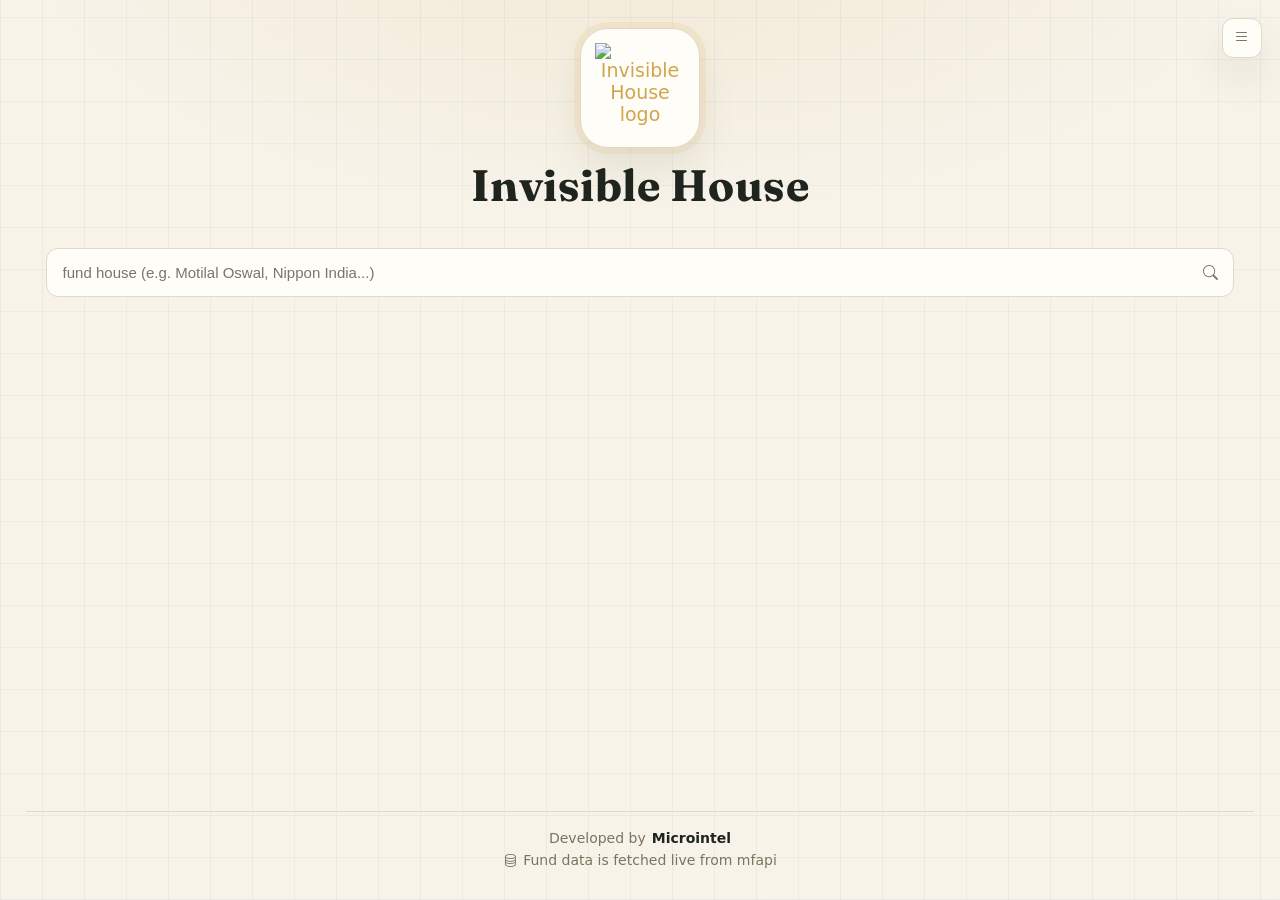
==== index.html @ 7ef6b8ed "search option in compare fund search option in compare fund  and color and theme changes" ====
<!DOCTYPE html>
<html lang="en">
<head>
<meta charset="UTF-8">
<meta name="viewport" content="width=device-width, initial-scale=1.0">
<title>Invisible House</title>
<link rel="icon" type="image/png" href="https://raw.githubusercontent.com/microintel/endgram/main/photo/invisible-home.png">
<link rel="stylesheet" href="https://cdn.jsdelivr.net/npm/bootstrap-icons@1.11.3/font/bootstrap-icons.min.css">
<link rel="preconnect" href="https://fonts.googleapis.com">
<link rel="preconnect" href="https://fonts.gstatic.com" crossorigin>
<link href="https://fonts.googleapis.com/css2?family=Fraunces:opsz,wght@9..144,500;9..144,600&family=JetBrains+Mono:wght@400;600&display=swap" rel="stylesheet">
<style>
  :root{
    --bg:#0c0f14;
    --bg-2:#080a0d;
    --panel:#12161d;
    --panel-2:#181d26;
    --panel-3:#1e2430;
    --border:#242b37;
    --grid-line:rgba(79,209,197,.05);
    --text:#e7eaef;
    --muted:#7d8794;
    --danger:#f0776b;
    --shadow:0 20px 40px rgba(0,0,0,.45);
    --radius-lg:18px;
    --radius-md:12px;
    --serif:"Fraunces", Georgia, serif;
    --mono:"JetBrains Mono", ui-monospace, Menlo, monospace;

    /* --- Palette 1: Default (Gold & Cyan) --- */
    --accent:#d1a54c;
    --accent-ink:#221a08;
    --accent-2:#4fd1c5;
    --accent-soft:rgba(209,165,76,.12);
  }

  html[data-theme="light"]{
    --bg:#f7f3e9;
    --bg-2:#efe9da;
    --panel:#fffdf8;
    --panel-2:#f5f0e4;
    --panel-3:#ece5d4;
    --border:#e2d9c4;
    --grid-line:rgba(15,98,110,.05);
    --text:#20241f;
    --muted:#7a7461;
    --danger:#b8382b;
    --shadow:0 20px 40px rgba(40,30,10,.08);
  }

  /* --- COLOR PALETTE OPTIONS (Works on both Light & Dark themes) --- */
  html[data-palette="emerald"]{
    --accent:#3ecf8e;
    --accent-ink:#062316;
    --accent-2:#38bdf8;
    --accent-soft:rgba(62,207,142,.13);
  }
  html[data-palette="sunset"]{
    --accent:#f97316;
    --accent-ink:#2b1202;
    --accent-2:#fb7185;
    --accent-soft:rgba(249,115,22,.14);
  }
  html[data-palette="violet"]{
    --accent:#a855f7;
    --accent-ink:#1e0735;
    --accent-2:#ec4899;
    --accent-soft:rgba(168,85,247,.14);
  }

  *{box-sizing:border-box;}
  html,body{height:100%;}
  body{
    margin:0;
    display:flex;
    flex-direction:column;
    background:
      repeating-linear-gradient(0deg, var(--grid-line) 0 1px, transparent 1px 42px),
      repeating-linear-gradient(90deg, var(--grid-line) 0 1px, transparent 1px 42px),
      radial-gradient(1000px 460px at 50% -8%, var(--accent-soft), transparent 62%),
      var(--bg);
    color:var(--text);
    font-family:"Segoe UI",system-ui,-apple-system,sans-serif;
    min-height:100vh;
    transition:background .2s ease, color .2s ease;
  }
  header{
    position:relative;
    padding:28px 20px 20px;
    text-align:center;
  }
  .brand-row{
    display:flex;
    flex-direction:column;
    align-items:center;
    justify-content:center;
    gap:14px;
    max-width:960px;
    margin:0 auto;
    text-align:center;
  }
  .menu-wrap{
    position:absolute;
    top:18px;
    right:18px;
  }
  .menu-toggle-btn{
    width:40px;
    height:40px;
    border-radius:11px;
    border:1px solid var(--border);
    background:var(--panel);
    color:var(--muted);
    display:flex;
    align-items:center;
    justify-content:center;
    cursor:pointer;
    font-size:16px;
    box-shadow:var(--shadow);
    transition:background .15s, color .15s, transform .1s, border-color .15s;
  }
  .menu-toggle-btn:hover{background:var(--panel-2); color:var(--text);}
  .menu-toggle-btn:active{transform:scale(0.94);}
  .menu-toggle-btn.open{background:var(--accent); color:var(--accent-ink); border-color:var(--accent);}
  .menu-dropdown{
    position:absolute;
    top:calc(100% + 8px);
    right:0;
    min-width:210px;
    background:var(--panel);
    border:1px solid var(--border);
    border-radius:12px;
    padding:6px;
    box-shadow:var(--shadow);
    display:none;
    flex-direction:column;
    gap:2px;
    z-index:20;
  }
  .menu-dropdown.show{display:flex;}
  .menu-item{
    display:flex;
    align-items:center;
    gap:10px;
    width:100%;
    padding:10px 12px;
    border-radius:8px;
    border:none;
    background:transparent;
    color:var(--text);
    font-size:13.5px;
    text-align:left;
    cursor:pointer;
    transition:background .12s, color .12s;
  }
  .menu-item i{width:16px; text-align:center; color:var(--muted); font-size:14px;}
  .menu-item:hover{background:var(--panel-2);}
  .menu-item.active{background:var(--accent-soft); color:var(--accent);}
  .menu-item.active i{color:var(--accent);}
  .menu-divider{
    height:1px;
    background:var(--border);
    margin:4px 2px;
  }

  /* --- NEW: Palette Picker Swatches inside Dropdown --- */
  .menu-section-title{
    font-size:10.5px;
    font-weight:700;
    text-transform:uppercase;
    letter-spacing:.5px;
    color:var(--muted);
    padding:6px 12px 2px;
  }
  .palette-picker-row{
    display:flex;
    align-items:center;
    justify-content:space-between;
    padding:6px 12px 10px;
    gap:8px;
  }
  .palette-swatch{
    width:28px;
    height:28px;
    border-radius:50%;
    border:2px solid transparent;
    cursor:pointer;
    position:relative;
    transition:transform .15s, border-color .15s;
  }
  .palette-swatch:hover{transform:scale(1.12);}
  .palette-swatch.active{border-color:var(--text); transform:scale(1.15); box-shadow:0 0 0 2px var(--panel), 0 0 0 4px var(--accent);}
  
  /* Individual Gradients for Swatch Buttons */
  .palette-swatch[data-color="default"]{background:linear-gradient(135deg, #d1a54c, #4fd1c5);}
  .palette-swatch[data-color="emerald"]{background:linear-gradient(135deg, #3ecf8e, #38bdf8);}
  .palette-swatch[data-color="sunset"]{background:linear-gradient(135deg, #f97316, #fb7185);}
  .palette-swatch[data-color="violet"]{background:linear-gradient(135deg, #a855f7, #ec4899);}

  .brand-mark{
    width:120px;
    height:120px;
    flex:0 0 auto;
    margin:0;
    border-radius:28px;
    border:1px solid var(--border);
    background:var(--panel);
    display:flex;
    align-items:center;
    justify-content:center;
    color:var(--accent);
    font-size:19px;
    box-shadow:0 0 0 6px var(--accent-soft), var(--shadow);
    overflow:hidden;
    padding:14px;
  }
  .brand-mark img{
    width:100%;
    height:100%;
    object-fit:contain;
  }
  .brand-text{
    display:flex;
    flex-direction:column;
    align-items:center;
    gap:2px;
  }
  h1{
    margin:0;
    font-family:var(--serif);
    font-weight:700;
    font-size:clamp(30px, 7vw, 44px);
    letter-spacing:.5px;
    line-height:1.05;
  }
  h1 .veil{color:var(--muted); font-style:italic; font-weight:500;}
  .wrap{
    flex:1;
    max-width:680px;
    margin:0 auto;
    padding:20px 20px 40px;
    width:100%;
  }
  .tab-panel{display:none;}
  .tab-panel.active{display:block;}

  .search-box{
    position:relative;
  }
  input[type="text"]{
    width:100%;
    padding:15px 42px 15px 16px;
    background:var(--panel);
    border:1px solid var(--border);
    border-radius:12px;
    color:var(--text);
    font-size:15px;
    outline:none;
    transition:border-color .15s, box-shadow .15s;
  }
  input[type="text"]:focus{
    border-color:var(--accent-2);
    box-shadow:0 0 0 3px color-mix(in srgb, var(--accent-2) 20%, transparent);
  }
  .search-icon-btn{
    position:absolute;
    right:8px;
    top:50%;
    transform:translateY(-50%);
    width:32px;
    height:32px;
    border:none;
    background:transparent;
    color:var(--muted);
    font-size:15px;
    border-radius:8px;
    display:flex;
    align-items:center;
    justify-content:center;
    cursor:pointer;
    transition:background .15s, color .15s, transform .1s;
  }
  .search-icon-btn:hover{background:var(--panel-2); color:var(--accent-2);}
  .search-icon-btn:active{transform:translateY(-50%) scale(0.92);}
  .suggestions{
    position:absolute;
    top:calc(100% + 8px);
    left:0;
    right:0;
    background:var(--panel);
    border:1px solid var(--border);
    border-radius:12px;
    max-height:340px;
    overflow-y:auto;
    z-index:10;
    display:none;
    box-shadow:var(--shadow);
  }
  .suggestions.show{display:block;}
  .suggestion-item{
    padding:12px 16px;
    cursor:pointer;
    border-bottom:1px solid var(--border);
    font-size:13.5px;
    line-height:1.4;
    transition:background .1s;
  }
  .suggestion-item:last-child{border-bottom:none;}
  .suggestion-item:hover, .suggestion-item.active{
    background:var(--panel-2);
    color:var(--accent);
  }
  .suggestion-code{
    color:var(--muted);
    font-size:11px;
    margin-top:2px;
  }
  .status{
    margin-top:14px;
    font-size:13px;
    color:var(--muted);
    min-height:18px;
    display:flex;
    align-items:center;
    gap:8px;
  }
  .status.error{color:var(--danger);}
  .status-retry-btn{
    border:1px solid color-mix(in srgb, var(--danger) 45%, transparent);
    background:color-mix(in srgb, var(--danger) 12%, transparent);
    color:var(--danger);
    font-size:11.5px;
    font-weight:700;
    padding:3px 9px;
    border-radius:7px;
    cursor:pointer;
    margin-left:4px;
    transition:background .15s, transform .1s;
  }
  .status-retry-btn:hover{background:color-mix(in srgb, var(--danger) 20%, transparent);}
  .status-retry-btn:active{transform:scale(0.94);}
  .spinner{
    --size:26px;
    width:var(--size);
    height:var(--size);
    border-radius:50%;
    position:relative;
    flex-shrink:0;
    display:none;
    background:conic-gradient(from 0deg, var(--accent) 0deg, var(--accent-2) 150deg, transparent 260deg, transparent 360deg);
    -webkit-mask:radial-gradient(farthest-side, transparent calc(100% - 3.5px), #000 calc(100% - 3.5px));
    mask:radial-gradient(farthest-side, transparent calc(100% - 3.5px), #000 calc(100% - 3.5px));
    animation:spin .9s cubic-bezier(.5,.05,.5,.95) infinite;
    filter:drop-shadow(0 0 6px var(--accent-soft));
  }
  .spinner.show{display:inline-block;}
  .spinner::after{
    content:"";
    position:absolute;
    inset:0;
    border-radius:50%;
    box-shadow:0 0 0 3px color-mix(in srgb, var(--accent) 8%, transparent);
  }
  @keyframes spin{to{transform:rotate(360deg);}}

  .ih-loader{
    display:none;
    flex-direction:column;
    align-items:center;
    justify-content:center;
    text-align:center;
    padding:36px 20px;
    gap:6px;
  }
  .ih-loader.show{display:flex;}
  .loader-house{
    position:relative;
    width:88px;
    height:88px;
    display:flex;
    align-items:center;
    justify-content:center;
    margin-bottom:14px;
  }
  .loader-house > i{
    font-size:46px;
    color:var(--accent);
    animation:houseBob 1.6s ease-in-out infinite;
    filter:drop-shadow(0 6px 14px var(--accent-soft));
  }
  .loader-house > img{
    width:52px;
    height:52px;
    object-fit:contain;
    animation:houseBob 1.6s ease-in-out infinite;
    filter:drop-shadow(0 6px 14px var(--accent-soft));
  }
  .loader-ring{
    position:absolute;
    inset:0;
    border-radius:50%;
    border:2px dashed color-mix(in srgb, var(--accent) 45%, transparent);
    animation:ringSpin 6s linear infinite;
  }
  .loader-coin{
    position:absolute;
    top:-10px;
    color:var(--accent-2);
    font-size:16px;
    opacity:0;
    animation:coinDrop 1.8s ease-in infinite;
  }
  .coin1{left:14px; animation-delay:.1s;}
  .coin2{left:50%; margin-left:-8px; animation-delay:.55s;}
  .coin3{right:14px; animation-delay:1s;}
  @keyframes houseBob{
    0%, 100%{transform:translateY(0) scale(1);}
    50%{transform:translateY(-4px) scale(1.05);}
  }
  @keyframes ringSpin{to{transform:rotate(360deg);}}
  @keyframes coinDrop{
    0%{opacity:0; transform:translateY(-6px) rotate(0deg);}
    15%{opacity:1;}
    55%{opacity:1; transform:translateY(38px) rotate(180deg);}
    75%{opacity:0; transform:translateY(44px) rotate(220deg);}
    100%{opacity:0; transform:translateY(-6px) rotate(0deg);}
  }
  .loader-text{
    font-family:var(--serif);
    font-size:16px;
    font-weight:600;
    color:var(--text);
  }
  .loader-sub{
    font-size:12px;
    color:var(--muted);
    margin-top:2px;
  }
  .dots span{
    animation:dotFade 1.4s infinite;
    opacity:0;
  }
  .dots span:nth-child(2){animation-delay:.2s;}
  .dots span:nth-child(3){animation-delay:.4s;}
  @keyframes dotFade{
    0%, 100%{opacity:0;}
    50%{opacity:1;}
  }
  .ih-loader.small{padding:14px 10px;}
  .ih-loader.small .loader-house{width:56px; height:56px; margin-bottom:8px;}
  .ih-loader.small .loader-house > i{font-size:28px;}
  .ih-loader.small .loader-house > img{width:32px; height:32px;}
  .ih-loader.small .loader-coin{font-size:11px; top:-6px;}
  .ih-loader.small .loader-text{font-size:13px;}
  @media (prefers-reduced-motion: reduce){
    .loader-house > i, .loader-house > img, .loader-ring, .loader-coin, .dots span{animation:none;}
  }

  .card{
    position:relative;
    margin-top:22px;
    background:var(--panel);
    border:1px solid var(--border);
    border-radius:var(--radius-lg);
    padding:24px;
    display:none;
    box-shadow:var(--shadow);
    animation:fadeUp .25s ease;
  }
  @keyframes fadeUp{
    from{opacity:0; transform:translateY(8px);}
    to{opacity:1; transform:translateY(0);}
  }
  .card.show{display:block;}
  .card.loading .card-content{opacity:.25; filter:blur(1px);}
  .card-loading-overlay{
    display:none;
    position:absolute;
    inset:0;
    align-items:center;
    justify-content:center;
    border-radius:var(--radius-lg);
    background:color-mix(in srgb, var(--panel) 70%, transparent);
  }
  .card.loading .card-loading-overlay{display:flex;}
  .card-loading-overlay .ih-loader{display:flex;}
  .card-title{
    font-size:18px;
    font-weight:700;
    margin-bottom:4px;
  }
  .card-header-row{
    display:flex;
    align-items:flex-start;
    gap:14px;
  }
  .fund-avatar{
    flex-shrink:0;
    width:48px;
    height:48px;
    border-radius:13px;
    background:linear-gradient(160deg, var(--accent-soft), transparent);
    border:1px solid var(--border);
    color:var(--accent);
    display:flex;
    align-items:center;
    justify-content:center;
    font-family:var(--serif);
    font-size:19px;
    font-weight:600;
    overflow:hidden;
  }
  .fund-avatar img.fund-avatar-img{
    width:100%;
    height:100%;
    object-fit:contain;
    background:#fff;
    padding:7px;
    display:block;
  }
  .fund-heading{min-width:0; flex:1;}
  .fund-house-line{
    color:var(--muted);
    font-size:12.5px;
    display:flex;
    align-items:center;
    gap:5px;
  }
  .card-code{
    display:inline-block;
    font-size:11px;
    color:var(--accent-ink);
    background:var(--accent);
    padding:3px 8px;
    border-radius:6px;
    font-weight:700;
    letter-spacing:.5px;
    margin-top:8px;
  }
  .grid{
    display:grid;
    grid-template-columns:1fr 1fr;
    gap:12px;
    margin-top:18px;
  }
  .fund-info-col{min-width:0;}
  .stat{
    background:var(--panel-2);
    border:1px solid var(--border);
    border-radius:10px;
    padding:12px 14px;
    transition:background .2s;
  }
  .stat-label{
    font-size:11px;
    color:var(--muted);
    text-transform:uppercase;
    letter-spacing:.5px;
    display:flex;
    align-items:center;
    gap:5px;
  }
  .stat-value{
    font-size:16px;
    margin-top:4px;
    font-weight:700;
  }
  .nav-highlight{color:var(--accent);}
  
  .details-grid{
    display:grid;
    grid-template-columns:1fr;
    gap:24px;
    margin-top:22px;
  }
  .section-label{
    font-size:11px;
    font-weight:700;
    text-transform:uppercase;
    letter-spacing:.5px;
    color:var(--muted);
    display:flex;
    align-items:center;
    gap:6px;
    margin-bottom:6px;
  }
  .chart-col{
    background:var(--panel-2);
    border:1px solid var(--border);
    border-radius:var(--radius-md);
    padding:16px 16px 14px;
  }
  .section-label-row{
    display:flex;
    align-items:center;
    justify-content:space-between;
    gap:8px;
  }
  .section-label-row .section-label{margin-bottom:0;}
  .chart-reset-btn{
    display:flex;
    align-items:center;
    gap:4px;
    font-size:11px;
    font-weight:600;
    color:var(--muted);
    background:var(--panel);
    border:1px solid var(--border);
    border-radius:7px;
    padding:4px 9px;
    cursor:pointer;
    opacity:0;
    transform:translateY(-2px);
    pointer-events:none;
    transition:opacity .15s, transform .15s, background .15s, color .15s;
  }
  .chart-reset-btn.show{opacity:1; transform:translateY(0); pointer-events:auto;}
  .chart-reset-btn:hover{background:var(--panel-3); color:var(--accent);}
  .chart-range-row{
    display:flex;
    flex-wrap:wrap;
    gap:6px;
    margin-top:10px;
  }
  .range-btn, .compare-range-btn{
    flex:1 1 auto;
    min-width:38px;
    padding:6px 8px;
    background:var(--panel);
    border:1px solid var(--border);
    color:var(--muted);
    font-size:11.5px;
    font-weight:700;
    letter-spacing:.3px;
    border-radius:7px;
    cursor:pointer;
    text-align:center;
    transition:background .15s, color .15s, border-color .15s, transform .1s;
  }
  .range-btn:hover, .compare-range-btn:hover{background:var(--panel-3); color:var(--text);}
  .range-btn:active, .compare-range-btn:active{transform:scale(0.95);}
  .range-btn.active, .compare-range-btn.active{background:var(--accent); color:var(--accent-ink); border-color:var(--accent);}
  
  .chart-canvas-wrap{
    position:relative;
    width:100%;
    height:360px;
    min-height:360px;
    margin-top:8px;
    touch-action:none;
    cursor:grab;
  }
  .chart-canvas-wrap:active{cursor:grabbing;}
  canvas{
    width:100%;
    height:100%;
    display:block;
  }
  .chart-label{
    font-size:11px;
    color:var(--muted);
    margin-top:10px;
    text-align:center;
  }
  .chart-hint{
    font-size:10.5px;
    color:var(--muted);
    opacity:.75;
    margin-top:4px;
    text-align:center;
    display:flex;
    align-items:center;
    justify-content:center;
    gap:5px;
  }
  @media (max-width:480px){
    .chart-hint{display:none;}
  }
  .chart-compare{
    display:none;
    margin-top:10px;
    padding:12px 14px;
    background:var(--panel-2);
    border:1px solid var(--border);
    border-radius:var(--radius-md);
    font-size:12.5px;
  }
  .chart-compare.show{display:block;}
  .chart-compare-hint{
    color:var(--muted);
    font-size:11.5px;
  }
  .chart-compare-row{
    display:flex;
    align-items:center;
    justify-content:space-between;
    gap:10px;
    flex-wrap:wrap;
  }
  .chart-compare-dates{
    display:flex;
    align-items:center;
    gap:8px;
    color:var(--muted);
    font-family:var(--mono);
    font-size:11.5px;
  }
  .chart-compare-dates .dot{
    width:8px;
    height:8px;
    border-radius:50%;
    display:inline-block;
  }
  .chart-compare-dates .dot.a{background:var(--accent-2);}
  .chart-compare-dates .dot.b{background:var(--accent);}
  .chart-compare-figures{
    display:flex;
    align-items:baseline;
    gap:10px;
  }
  .chart-compare-figures .pct{
    font-family:var(--mono);
    font-weight:700;
    font-size:16px;
  }
  .chart-compare-figures .pct.up{color:#3ec98f;}
  .chart-compare-figures .pct.down{color:var(--danger);}
  .chart-compare-figures .abs{
    font-family:var(--mono);
    color:var(--muted);
    font-size:11.5px;
  }
  .chart-compare-clear{
    border:1px solid var(--border);
    background:transparent;
    color:var(--muted);
    font-size:11px;
    font-weight:700;
    padding:4px 9px;
    border-radius:7px;
    cursor:pointer;
  }
  .chart-compare-clear:hover{background:var(--panel-3); color:var(--text);}
  ::-webkit-scrollbar{width:8px;height:8px;}
  ::-webkit-scrollbar-thumb{background:var(--border);border-radius:4px;}
  table.history-table td{font-family:var(--mono);}
  table.history-table td:first-child{font-family:"Segoe UI",system-ui,sans-serif;}
  .no-date-match{
    text-align:center;
    color:var(--muted);
    padding:20px 10px !important;
    font-family:"Segoe UI",system-ui,sans-serif !important;
  }
  .history-header{
    display:flex;
    justify-content:space-between;
    align-items:center;
    margin-top:0;
    margin-bottom:8px;
    gap:10px;
    flex-wrap:wrap;
  }
  .history-title{
    font-size:13px;
    font-weight:700;
    text-transform:uppercase;
    letter-spacing:.5px;
    color:var(--muted);
  }
  .history-count{
    font-size:11.5px;
    color:var(--muted);
  }
  .btn{
    display:inline-flex;
    align-items:center;
    gap:6px;
    padding:8px 14px;
    background:var(--panel-3);
    border:1px solid var(--border);
    color:var(--text);
    border-radius:8px;
    font-size:12.5px;
    font-weight:600;
    cursor:pointer;
    transition:background .15s, transform .1s, color .15s;
  }
  .btn:hover{background:var(--accent); color:var(--accent-ink); border-color:var(--accent);}
  .btn:active{transform:scale(0.96);}
  .btn.danger:hover{background:var(--danger); color:#fff; border-color:var(--danger);}
  .history-table-wrap{
    max-height:320px;
    overflow-y:auto;
    border:1px solid var(--border);
    border-radius:10px;
  }
  table.history-table{
    width:100%;
    border-collapse:collapse;
    font-size:13px;
  }
  table.history-table thead th{
    position:sticky;
    top:0;
    background:var(--panel-2);
    color:var(--muted);
    text-align:left;
    padding:9px 14px;
    font-size:11px;
    text-transform:uppercase;
    letter-spacing:.5px;
    border-bottom:1px solid var(--border);
  }
  table.history-table td{
    padding:11px 14px;
    border-bottom:1px solid var(--border);
    color:var(--text);
  }
  table.history-table td:last-child{
    text-align:right;
    font-variant-numeric:tabular-nums;
  }
  table.history-table tbody tr:last-child td{border-bottom:none;}
  table.history-table tbody tr:nth-child(even) td{background:color-mix(in srgb, var(--panel-2) 55%, transparent);}
  table.history-table tbody tr:hover td{background:var(--panel-2);}
  .hist-date{
    display:flex;
    align-items:center;
    gap:9px;
  }
  .hist-day{
    font-family:var(--mono);
    font-size:10px;
    font-weight:700;
    text-transform:uppercase;
    letter-spacing:.4px;
    color:var(--accent-2);
    background:color-mix(in srgb, var(--accent-2) 14%, transparent);
    padding:3px 6px;
    border-radius:5px;
    flex-shrink:0;
    min-width:32px;
    text-align:center;
  }
  .hist-nav-wrap{
    display:flex;
    align-items:center;
    justify-content:flex-end;
    gap:8px;
  }
  .hist-nav{
    font-weight:700;
  }
  .nav-change{
    display:inline-flex;
    align-items:center;
    gap:2px;
    font-size:10.5px;
    font-weight:700;
    padding:2px 6px;
    border-radius:5px;
    font-family:var(--mono);
    white-space:nowrap;
  }
  .nav-change.up{color:#3ecf8e; background:rgba(62,207,142,.13);}
  .nav-change.down{color:var(--danger); background:color-mix(in srgb, var(--danger) 15%, transparent);}
  .nav-change.flat{color:var(--muted); background:var(--panel-3);}

  /* Recent tab */
  .recent-header{
    display:flex;
    justify-content:space-between;
    align-items:center;
    margin-bottom:12px;
    gap:10px;
  }
  .recent-header h2{
    font-size:13px;
    font-weight:700;
    text-transform:uppercase;
    letter-spacing:.5px;
    color:var(--muted);
    margin:0;
  }
  .recent-list{
    display:flex;
    flex-direction:column;
    gap:10px;
  }
  .recent-item{
    display:flex;
    align-items:center;
    gap:12px;
    background:var(--panel);
    border:1px solid var(--border);
    border-radius:var(--radius-md);
    padding:13px 15px;
    cursor:pointer;
    transition:background .15s, border-color .15s, transform .1s;
  }
  .recent-item:hover{background:var(--panel-2); border-color:var(--accent-2); transform:translateY(-1px);}
  .recent-icon{
    width:36px;
    height:36px;
    border-radius:9px;
    background:var(--accent-soft);
    color:var(--accent);
    display:flex;
    align-items:center;
    justify-content:center;
    font-size:15px;
    flex-shrink:0;
    overflow:hidden;
  }
  .recent-icon.has-logo{background:#fff; border:1px solid var(--border);}
  .recent-icon img{
    width:100%;
    height:100%;
    object-fit:contain;
    padding:5px;
    display:block;
  }
  .recent-info{flex:1; min-width:0;}
  .recent-name{
    font-size:13.5px;
    font-weight:600;
    white-space:nowrap;
    overflow:hidden;
    text-overflow:ellipsis;
  }
  .recent-meta{
    font-size:11.5px;
    color:var(--muted);
    margin-top:2px;
    display:flex;
    gap:8px;
    flex-wrap:wrap;
  }
  .recent-arrow{color:var(--muted); font-size:14px;}
  .empty-state{
    text-align:center;
    padding:50px 20px;
    color:var(--muted);
  }
  .empty-state i{
    font-size:34px;
    color:var(--border);
    margin-bottom:12px;
    display:block;
  }
  .empty-state p{font-size:13.5px; margin:0;}

  /* Compare feature */
  .compare-action-row{
    display:flex;
    align-items:center;
    gap:10px;
    margin-top:12px;
    flex-wrap:wrap;
  }
  .btn.compare-btn.added{background:var(--accent-soft); color:var(--accent); border-color:var(--accent);}
  .btn.compare-btn.full{opacity:.55; cursor:not-allowed;}
  .compare-count-badge{
    display:inline-flex;
    align-items:center;
    justify-content:center;
    min-width:16px;
    height:16px;
    padding:0 4px;
    border-radius:8px;
    background:var(--accent);
    color:var(--accent-ink);
    font-size:10px;
    font-weight:700;
    margin-left:auto;
  }
  .compare-header{
    display:flex;
    justify-content:space-between;
    align-items:center;
    margin-bottom:12px;
    gap:10px;
  }
  .compare-header h2{
    font-size:13px;
    font-weight:700;
    text-transform:uppercase;
    letter-spacing:.5px;
    color:var(--muted);
    margin:0;
  }
  .compare-legend{
    display:flex;
    flex-wrap:wrap;
    gap:10px;
  }
  .compare-mode-toggle{
    display:flex;
    gap:8px;
    margin-top:14px;
    flex-wrap:wrap;
  }
  .compare-mode-btn{
    flex:1 1 auto;
    display:inline-flex;
    align-items:center;
    justify-content:center;
    gap:6px;
    padding:9px 12px;
    background:var(--panel);
    border:1px solid var(--border);
    color:var(--muted);
    font-size:12.5px;
    font-weight:700;
    border-radius:9px;
    cursor:pointer;
    text-align:center;
    transition:background .15s, color .15s, border-color .15s, transform .1s;
  }
  .compare-mode-btn:hover{background:var(--panel-3); color:var(--text);}
  .compare-mode-btn:active{transform:scale(0.97);}
  .compare-mode-btn.active{background:var(--accent); color:var(--accent-ink); border-color:var(--accent);}
  .compare-legend-item{
    display:flex;
    align-items:center;
    gap:8px;
    background:var(--panel-2);
    border:1px solid var(--border);
    border-radius:10px;
    padding:8px 10px;
    font-size:12.5px;
    max-width:100%;
  }
  .compare-legend-dot{
    width:10px;
    height:10px;
    border-radius:50%;
    flex-shrink:0;
  }
  .compare-legend-name{
    white-space:nowrap;
    overflow:hidden;
    text-overflow:ellipsis;
    max-width:220px;
  }
  .compare-legend-remove{
    background:none;
    border:none;
    color:var(--muted);
    cursor:pointer;
    padding:0;
    font-size:13px;
    line-height:1;
    flex-shrink:0;
  }
  .compare-legend-remove:hover{color:var(--danger);}
  .compare-card{margin-top:14px;}
  .compare-point-row{
    display:flex;
    align-items:center;
    justify-content:space-between;
    gap:10px;
    padding:8px 0;
    border-bottom:1px solid var(--border);
    font-size:12.5px;
  }
  .compare-point-row:last-child{border-bottom:none;}
  .compare-point-fund{
    display:flex;
    align-items:center;
    gap:8px;
    min-width:0;
    flex:1;
  }
  .compare-point-fund span{white-space:nowrap; overflow:hidden; text-overflow:ellipsis;}

  footer{
    max-width:680px;
    margin:0 auto;
    padding:18px 20px 32px;
    text-align:center;
    border-top:1px solid var(--border);
    width:100%;
  }
  .footer-line{
    font-size:14px;
    color:var(--muted);
    display:flex;
    align-items:center;
    justify-content:center;
    gap:6px;
    flex-wrap:wrap;
  }
  .footer-line + .footer-line{margin-top:6px;}
  .footer-line b{color:var(--text); font-weight:700;}
  .footer-line a{color:var(--accent-2); text-decoration:none;}
  .footer-line a:hover{text-decoration:underline;}

  /* --- RESPONSIVE MEDIA QUERIES --- */
  @media (max-width:600px){
    .wrap{padding:14px 14px 30px;}
    header{padding:24px 14px 14px;}
    .brand-mark{width:88px;height:88px;border-radius:20px;}
    h1{font-size:24px;}
    .grid{grid-template-columns:1fr 1fr; gap:8px;}
    .stat{padding:10px 12px;}
    .stat-value{font-size:14px;}
    .card{padding:16px; border-radius:14px;}
    .chart-canvas-wrap{height:280px; min-height:280px;}
    .history-table-wrap{max-height:280px; overflow-x:auto;}
  }

  @media (min-width:601px) and (max-width:1199px){
    .wrap{max-width:96vw; padding:24px 28px 40px;}
    footer{max-width:96vw;}
    .card{padding:28px;}
    .details-grid{
      display:grid;
      grid-template-columns:1fr 1fr;
      grid-template-rows:auto auto;
      gap:24px;
      align-items:stretch;
    }
    .fund-info-col{
      grid-column: 1 / 2;
      display:flex;
      flex-direction:column;
      background:var(--panel-2);
      border:1px solid var(--border);
      border-radius:var(--radius-md);
      padding:18px;
    }
    .fund-info-col .grid{grid-template-columns:1fr 1fr; margin-top:18px; flex:1;}
    .chart-col{grid-column: 2 / 3; display:flex; flex-direction:column;}
    .chart-canvas-wrap{flex:1; min-height:340px;}
    .history-col{grid-column: 1 / -1; display:flex; flex-direction:column;}
    .history-table-wrap{max-height:360px;}
  }

  @media (min-width:1200px){
    .wrap{max-width:min(1680px, 96vw);}
    footer{max-width:min(1680px, 96vw);}
    .card{padding:32px;}
    .details-grid{
      display:grid;
      grid-template-columns:420px 1fr;
      grid-template-rows:auto auto;
      align-items:stretch;
      gap:24px;
    }
    .fund-info-col{
      grid-column: 1 / 2;
      display:flex;
      flex-direction:column;
      background:var(--panel-2);
      border:1px solid var(--border);
      border-radius:var(--radius-md);
      padding:20px;
    }
    .fund-info-col .grid{grid-template-columns:1fr 1fr; margin-top:18px; flex:1;}
    .history-col{grid-column: 2 / -1; display:flex; flex-direction:column;}
    .history-table-wrap{flex:1; max-height:420px;}
    .chart-col{grid-column: 1 / -1; display:flex; flex-direction:column; min-height:500px;}
    .chart-canvas-wrap{flex:1; height:auto; min-height:420px;}
    #compareCard {width: 100%; min-height: calc(100vh - 140px); display: flex; flex-direction: column;}
    #compareCard .chart-canvas-wrap {flex: 1; height: auto; min-height: 480px;}
  }
</style>
</head>
<body>

<header>
  <div class="menu-wrap" id="menuWrap">
    <button class="menu-toggle-btn" id="menuToggleBtn" title="Menu" aria-label="Menu" aria-haspopup="true" aria-expanded="false">
      <i class="bi bi-list"></i>
    </button>
    <div class="menu-dropdown" id="menuDropdown">
      <button class="menu-item active" id="searchTabBtn"><i class="bi bi-search"></i> Search</button>
      <button class="menu-item" id="recentTabBtn"><i class="bi bi-clock-history"></i> Recent Searches</button>
      <button class="menu-item" id="compareTabBtn"><i class="bi bi-bar-chart-line"></i> Compare <span class="compare-count-badge" id="compareCountBadge" style="display:none;">0</span></button>
      <div class="menu-divider"></div>
      
      <!-- --- NEW: Color Combination & Gradient Theme Picker --- -->
      <div class="menu-section-title">Color Combination</div>
      <div class="palette-picker-row">
        <button type="button" class="palette-swatch active" data-color="default" title="Gold & Cyan"></button>
        <button type="button" class="palette-swatch" data-color="emerald" title="Emerald & Mint"></button>
        <button type="button" class="palette-swatch" data-color="sunset" title="Sunset & Rose"></button>
        <button type="button" class="palette-swatch" data-color="violet" title="Violet & Pink"></button>
      </div>
      <div class="menu-divider"></div>

      <button class="menu-item" id="themeToggle"><i class="bi bi-moon-stars-fill"></i> Dark Mode</button>
    </div>
  </div>
  <div class="brand-row">
    <div class="brand-mark"><img src="https://raw.githubusercontent.com/microintel/endgram/main/photo/invisible-home.png" alt="Invisible House logo"></div>
    <div class="brand-text">
      <h1>Invisible House</h1>
    </div>
  </div>
</header>

<div class="wrap">
  <div class="tab-panel active" id="searchPanel">
    <div class="search-box">
      <input type="text" id="searchInput" placeholder="fund house (e.g. Motilal Oswal, Nippon India...)" autocomplete="off">
      <button type="button" class="search-icon-btn" id="manualSearchBtn" title="Search" aria-label="Search"><i class="bi bi-search"></i></button>
      <div class="suggestions" id="suggestions"></div>
    </div>
    <div class="status" id="status"><div class="spinner" id="statusSpinner"></div><span id="statusText"></span></div>

    <div class="ih-loader large" id="firstLoadLoader">
      <div class="loader-house">
        <img src="https://raw.githubusercontent.com/microintel/endgram/main/photo/invisible-home.png" alt="">
        <div class="loader-coin coin1"><i class="bi bi-coin"></i></div>
        <div class="loader-coin coin2"><i class="bi bi-coin"></i></div>
        <div class="loader-coin coin3"><i class="bi bi-coin"></i></div>
        <div class="loader-ring"></div>
      </div>
      <div class="loader-text">Opening the ledger<span class="dots"><span>.</span><span>.</span><span>.</span></span></div>
      <div class="loader-sub">Fetching Houses...</div>
    </div>

    <div class="card" id="card">
      <div class="card-loading-overlay">
        <div class="ih-loader small">
          <div class="loader-house">
            <img src="https://raw.githubusercontent.com/microintel/endgram/main/photo/invisible-home.png" alt="">
            <div class="loader-coin coin1"><i class="bi bi-coin"></i></div>
            <div class="loader-coin coin2"><i class="bi bi-coin"></i></div>
            <div class="loader-coin coin3"><i class="bi bi-coin"></i></div>
            <div class="loader-ring"></div>
          </div>
          <div class="loader-text">Fetching NAV history<span class="dots"><span>.</span><span>.</span><span>.</span></span></div>
        </div>
      </div>
      <div class="card-content">
        <div class="details-grid">
          <div class="fund-info-col">
            <div class="card-header-row">
              <div class="fund-avatar" id="fundAvatar">₹</div>
              <div class="fund-heading">
                <div class="card-title" id="fundName">—</div>
                <div class="fund-house-line" id="fundHouse"></div>
                <span class="card-code" id="schemeCodeBadge"></span>
              </div>
            </div>

            <div class="compare-action-row">
              <button type="button" class="btn compare-btn" id="addToCompareBtn"><i class="bi bi-bar-chart-line"></i> Add to Compare</button>
            </div>

            <div class="grid">
              <div class="stat">
                <div class="stat-label"><i class="bi bi-graph-up-arrow"></i> Latest NAV</div>
                <div class="stat-value nav-highlight" id="latestNav">—</div>
              </div>
              <div class="stat">
                <div class="stat-label"><i class="bi bi-calendar3"></i> As on</div>
                <div class="stat-value" id="navDate">—</div>
              </div>
              <div class="stat">
                <div class="stat-label"><i class="bi bi-tags"></i> Scheme Type</div>
                <div class="stat-value" id="schemeType">—</div>
              </div>
              <div class="stat">
                <div class="stat-label"><i class="bi bi-bookmark"></i> Category</div>
                <div class="stat-value" id="schemeCategory">—</div>
              </div>
            </div>
          </div>

          <div class="history-col">
            <div class="history-header">
              <div>
                <div class="history-title">Full NAV History</div>
              </div>
              <button class="btn" id="downloadBtn"><i class="bi bi-download"></i> Download</button>
            </div>
            <div class="history-table-wrap">
              <table class="history-table">
                <thead>
                  <tr><th>Date</th><th style="text-align:right;">NAV</th></tr>
                </thead>
                <tbody id="historyBody"></tbody>
              </table>
            </div>
            <button type="button" class="btn history-load-more" id="loadMoreHistoryBtn" style="display:none; width:100%; justify-content:center; margin-top:10px;">
              <i class="bi bi-chevron-down"></i> Load 50 more
            </button>
          </div>

          <div class="chart-col">
            <div class="section-label-row">
              <div class="section-label"><i class="bi bi-graph-up"></i> NAV Trend</div>
              <button type="button" class="chart-reset-btn" id="chartResetZoom" title="Reset zoom">
                <i class="bi bi-arrow-counterclockwise"></i> Reset
              </button>
            </div>
            <div class="chart-range-row" id="chartRangeRow">
              <button type="button" class="range-btn" data-range="1w">1W</button>
              <button type="button" class="range-btn" data-range="1m">1M</button>
              <button type="button" class="range-btn" data-range="6m">6M</button>
              <button type="button" class="range-btn" data-range="1y">1Y</button>
              <button type="button" class="range-btn" data-range="3y">3Y</button>
              <button type="button" class="range-btn" data-range="5y">5Y</button>
              <button type="button" class="range-btn active" data-range="max">MAX</button>
            </div>
            <div class="chart-canvas-wrap">
              <canvas id="navChart"></canvas>
            </div>
            <div class="chart-label" id="chartLabel">NAV trend</div>
            <div class="chart-hint"><i class="bi bi-mouse"></i> Scroll or pinch to zoom · drag to pan · hover for values · tap two points to compare</div>
            <div class="chart-compare" id="chartCompare"></div>
          </div>
        </div>
      </div>
    </div>
  </div>

  <div class="tab-panel" id="recentPanel">
    <div class="recent-header">
      <h2><i class="bi bi-clock-history"></i> Recent Searches</h2>
      <button class="btn danger" id="clearRecentBtn"><i class="bi bi-trash3"></i> Clear</button>
    </div>
    <div class="recent-list" id="recentList"></div>
  </div>

  <div class="tab-panel" id="comparePanel">
    <div class="compare-header">
      <h2><i class="bi bi-bar-chart-line"></i> Compare Funds</h2>
      <button class="btn danger" id="clearCompareBtn"><i class="bi bi-trash3"></i> Clear All</button>
    </div>
    
    <!-- Compare Section Search -->
    <div class="search-box" style="margin-bottom: 16px;">
      <input type="text" id="compareSearchInput" placeholder="Search fund to add to compare (e.g. HDFC, SBI...)" autocomplete="off">
      <button type="button" class="search-icon-btn" id="compareManualSearchBtn" title="Search"><i class="bi bi-search"></i></button>
      <div class="suggestions" id="compareSuggestions"></div>
    </div>

    <div class="empty-state" id="compareEmpty">
      <i class="bi bi-bar-chart-line"></i>
      <p>Add up to 4 funds from Search to compare their NAV trends.</p>
    </div>
    <div class="card compare-card" id="compareCard">
      <div class="compare-legend" id="compareLegend"></div>
      <div class="compare-mode-toggle" id="compareModeToggle">
        <button type="button" class="compare-mode-btn active" data-mode="nav"><i class="bi bi-currency-rupee"></i> NAV Compare</button>
        <button type="button" class="compare-mode-btn" data-mode="growth"><i class="bi bi-graph-up-arrow"></i> Growth/Loss Compare</button>
      </div>
      <div class="section-label-row" style="margin-top:16px;">
        <div class="section-label"><i class="bi bi-graph-up"></i> NAV Trend</div>
        <button type="button" class="chart-reset-btn" id="compareChartResetZoom" title="Reset zoom">
          <i class="bi bi-arrow-counterclockwise"></i> Reset
        </button>
      </div>
      <div class="chart-range-row" id="compareChartRangeRow">
        <button type="button" class="compare-range-btn" data-range="1w">1W</button>
        <button type="button" class="compare-range-btn" data-range="1m">1M</button>
        <button type="button" class="compare-range-btn" data-range="6m">6M</button>
        <button type="button" class="compare-range-btn" data-range="1y">1Y</button>
        <button type="button" class="compare-range-btn" data-range="3y">3Y</button>
        <button type="button" class="compare-range-btn" data-range="5y">5Y</button>
        <button type="button" class="compare-range-btn active" data-range="max">MAX</button>
      </div>
      <div class="chart-canvas-wrap" style="margin-top:8px;">
        <canvas id="compareChart"></canvas>
      </div>
      <div class="chart-label" id="compareChartLabel">NAV trend</div>
      <div class="chart-hint"><i class="bi bi-mouse"></i> Scroll or pinch to zoom · drag to pan · hover for values · tap two points to compare</div>
      <div class="chart-compare" id="compareChartCompare"></div>
    </div>
  </div>
</div>

<footer>
  <div class="footer-line">Developed by <b>Microintel</b></div>
  <div class="footer-line"><i class="bi bi-database"></i> Fund data is fetched live from mfapi</a></div>
</footer>

<script src="https://cdn.jsdelivr.net/npm/chart.js@4.4.4/dist/chart.umd.min.js"
        onerror="this.onerror=null;var s=document.createElement('script');s.src='https://cdnjs.cloudflare.com/ajax/libs/Chart.js/4.4.0/chart.umd.min.js';document.head.appendChild(s);"></script>
<script src="https://cdn.jsdelivr.net/npm/hammerjs@2.0.8/hammer.min.js"
        onerror="this.onerror=null;var s=document.createElement('script');s.src='https://cdnjs.cloudflare.com/ajax/libs/hammer.js/2.0.8/hammer.min.js';document.head.appendChild(s);"></script>
<script src="https://cdn.jsdelivr.net/npm/chartjs-plugin-zoom@2.0.1/dist/chartjs-plugin-zoom.min.js"
        onerror="this.onerror=null;var s=document.createElement('script');s.src='https://cdnjs.cloudflare.com/ajax/libs/chartjs-plugin-zoom/2.0.1/chartjs-plugin-zoom.min.js';document.head.appendChild(s);"></script>
<script>
// ---------- Theme & Color Palette Controller ----------
const THEME_KEY = 'ih_theme';
const PALETTE_KEY = 'ih_palette';
const themeToggle = document.getElementById('themeToggle');
const storedTheme = localStorage.getItem(THEME_KEY);
const storedPalette = localStorage.getItem(PALETTE_KEY) || 'default';
const prefersLight = window.matchMedia && window.matchMedia('(prefers-color-scheme: light)').matches;

let currentTheme = storedTheme || (prefersLight ? 'light' : 'dark');
let currentPalette = storedPalette;

applyTheme(currentTheme, currentPalette);

function applyTheme(theme, palette){
  document.documentElement.setAttribute('data-theme', theme);
  document.documentElement.setAttribute('data-palette', palette);
  
  themeToggle.innerHTML = theme === 'dark'
    ? '<i class="bi bi-moon-stars-fill"></i> Dark Mode'
    : '<i class="bi bi-sun-fill"></i> Light Mode';

  // Highlight the active swatch inside the menu
  document.querySelectorAll('.palette-swatch').forEach(btn => {
    btn.classList.toggle('active', btn.dataset.color === palette);
  });

  // Repaint active charts with the new CSS variable colors
  try{
    if (currentNavData && currentNavData.length){
      setTimeout(() => drawChart(getChartDataForRange(currentChartRange)), 50);
    }
    if (compareFunds && compareFunds.length && comparePanel.classList.contains('active')){
      setTimeout(() => drawCompareChart(), 50);
    }
  } catch(e){}
}

// Swatch click events
document.querySelectorAll('.palette-swatch').forEach(btn => {
  btn.addEventListener('click', () => {
    currentPalette = btn.dataset.color;
    applyTheme(currentTheme, currentPalette);
    localStorage.setItem(PALETTE_KEY, currentPalette);
  });
});

themeToggle.addEventListener('click', () => {
  currentTheme = currentTheme === 'dark' ? 'light' : 'dark';
  applyTheme(currentTheme, currentPalette);
  localStorage.setItem(THEME_KEY, currentTheme);
});

// ---------- Top menu ----------
const menuToggleBtn = document.getElementById('menuToggleBtn');
const menuDropdown = document.getElementById('menuDropdown');
const menuWrap = document.getElementById('menuWrap');

function openMenu(){
  menuDropdown.classList.add('show');
  menuToggleBtn.classList.add('open');
  menuToggleBtn.setAttribute('aria-expanded', 'true');
}
function closeMenu(){
  menuDropdown.classList.remove('show');
  menuToggleBtn.classList.remove('open');
  menuToggleBtn.setAttribute('aria-expanded', 'false');
}
menuToggleBtn.addEventListener('click', () => {
  if (menuDropdown.classList.contains('show')) closeMenu(); else openMenu();
});
document.addEventListener('click', (e) => {
  if (!e.target.closest('#menuWrap')) closeMenu();
});
document.addEventListener('keydown', (e) => {
  if (e.key === 'Escape') closeMenu();
});
// Close dropdown when navigation items are clicked (ignore clicks on swatches)
menuDropdown.querySelectorAll('.menu-item').forEach(item => {
  item.addEventListener('click', closeMenu);
});

// ---------- Tabs ----------
const searchTabBtn = document.getElementById('searchTabBtn');
const recentTabBtn = document.getElementById('recentTabBtn');
const compareTabBtn = document.getElementById('compareTabBtn');
const searchPanel = document.getElementById('searchPanel');
const recentPanel = document.getElementById('recentPanel');
const comparePanel = document.getElementById('comparePanel');

searchTabBtn.addEventListener('click', () => switchTab('search'));
recentTabBtn.addEventListener('click', () => switchTab('recent'));
compareTabBtn.addEventListener('click', () => switchTab('compare'));

function switchTab(tab){
  searchTabBtn.classList.toggle('active', tab === 'search');
  recentTabBtn.classList.toggle('active', tab === 'recent');
  compareTabBtn.classList.toggle('active', tab === 'compare');
  searchPanel.classList.toggle('active', tab === 'search');
  recentPanel.classList.toggle('active', tab === 'recent');
  comparePanel.classList.toggle('active', tab === 'compare');
  if (tab === 'recent') renderRecentList();
  if (tab === 'compare') renderCompareUI();
}

// ---------- Recent searches ----------
const RECENT_KEY = 'ih_recent_searches';
const MAX_RECENT = 12;

function getRecent(){
  try{
    return JSON.parse(localStorage.getItem(RECENT_KEY)) || [];
  }catch(e){ return []; }
}

function saveRecent(entry){
  let list = getRecent().filter(r => r.schemeCode !== entry.schemeCode);
  list.unshift(entry);
  list = list.slice(0, MAX_RECENT);
  localStorage.setItem(RECENT_KEY, JSON.stringify(list));
}

function renderRecentList(){
  const list = getRecent();
  const container = document.getElementById('recentList');
  if (!list.length){
    container.innerHTML = `
      <div class="empty-state">
        <i class="bi bi-inbox"></i>
        <p>No recent searches yet. Funds you look up will show up here.</p>
      </div>`;
    return;
  }
  container.innerHTML = list.map(item => {
    const domain = resolveAmcDomain(item.fundHouse);
    const iconInner = domain
      ? `<img src="https://www.google.com/s2/favicons?domain=${domain}&sz=64" alt="" referrerpolicy="no-referrer">`
      : `<i class="bi bi-piggy-bank"></i>`;
    return `
    <div class="recent-item" data-code="${item.schemeCode}">
      <div class="recent-icon${domain ? ' has-logo' : ''}">${iconInner}</div>
      <div class="recent-info">
        <div class="recent-name">${escapeHtml(item.schemeName)}</div>
        <div class="recent-meta">
          <span><i class="bi bi-hash"></i>${escapeHtml(String(item.schemeCode))}</span>
          <span><i class="bi bi-clock"></i>${escapeHtml(item.when)}</span>
        </div>
      </div>
      <i class="bi bi-chevron-right recent-arrow"></i>
    </div>
  `;
  }).join('');

  container.querySelectorAll('.recent-icon img').forEach(img => {
    img.addEventListener('error', () => {
      const wrap = img.parentElement;
      wrap.classList.remove('has-logo');
      wrap.innerHTML = '<i class="bi bi-piggy-bank"></i>';
    });
  });

  container.querySelectorAll('.recent-item').forEach(el => {
    el.addEventListener('click', () => {
      const code = el.getAttribute('data-code');
      const entry = getRecent().find(r => String(r.schemeCode) === String(code));
      if (entry){
        switchTab('search');
        searchInput.value = entry.schemeName;
        loadFundByCode(entry.schemeCode);
      }
    });
  });
}

document.getElementById('clearRecentBtn').addEventListener('click', () => {
  localStorage.removeItem(RECENT_KEY);
  renderRecentList();
});

// ---------- IndexedDB cache layer ----------
const IDB_NAME = 'sipTrackerCache';
const IDB_VERSION = 1;
const FUND_LIST_TTL_MS = 24 * 60 * 60 * 1000;

let idbPromise = null;
function openIdb(){
  if (idbPromise) return idbPromise;
  idbPromise = new Promise((resolve) => {
    if (!('indexedDB' in window)){ resolve(null); return; }
    const req = indexedDB.open(IDB_NAME, IDB_VERSION);
    req.onupgradeneeded = () => {
      const db = req.result;
      if (!db.objectStoreNames.contains('fundList')) db.createObjectStore('fundList', { keyPath: 'key' });
      if (!db.objectStoreNames.contains('navCache')) db.createObjectStore('navCache', { keyPath: 'code' });
    };
    req.onsuccess = () => resolve(req.result);
    req.onerror = () => resolve(null);
  });
  return idbPromise;
}

async function idbGet(storeName, key){
  const db = await openIdb();
  if (!db) return null;
  return new Promise((resolve) => {
    try{
      const req = db.transaction(storeName, 'readonly').objectStore(storeName).get(key);
      req.onsuccess = () => resolve(req.result || null);
      req.onerror = () => resolve(null);
    } catch(e){ resolve(null); }
  });
}

async function idbSet(storeName, value){
  const db = await openIdb();
  if (!db) return;
  return new Promise((resolve) => {
    try{
      const tx = db.transaction(storeName, 'readwrite');
      tx.objectStore(storeName).put(value);
      tx.oncomplete = () => resolve();
      tx.onerror = () => resolve();
    } catch(e){ resolve(); }
  });
}

// ---------- Search ----------
const searchInput = document.getElementById('searchInput');
const manualSearchBtn = document.getElementById('manualSearchBtn');
const suggestionsBox = document.getElementById('suggestions');
const statusEl = document.getElementById('status');
const statusSpinner = document.getElementById('statusSpinner');
const statusText = document.getElementById('statusText');
const card = document.getElementById('card');
const firstLoadLoader = document.getElementById('firstLoadLoader');

let debounceTimer = null;
let activeIndex = -1;
let currentItems = [];
let allFunds = [];
let fundsLoaded = false;
let fundsLoading = false;
let currentNavData = [];
let currentSchemeName = 'fund';
let currentFundMeta = null;
let currentChartRange = 'max';

let searchIndex = [];
let prefixIndex = new Map();

function buildSearchIndex(){
  const n = allFunds.length;
  searchIndex = new Array(n);
  prefixIndex = new Map();
  for (let i = 0; i < n; i++){
    const lname = (allFunds[i].schemeName || '').toLowerCase();
    searchIndex[i] = lname;
    const tokens = lname.split(/[^a-z0-9]+/);
    const seenPrefixes = new Set();
    for (let t = 0; t < tokens.length; t++){
      const tok = tokens[t];
      if (tok.length < 3) continue;
      const prefix = tok.slice(0, 3);
      if (seenPrefixes.has(prefix)) continue;
      seenPrefixes.add(prefix);
      let bucket = prefixIndex.get(prefix);
      if (!bucket){ bucket = []; prefixIndex.set(prefix, bucket); }
      bucket.push(i);
    }
  }
}

function setStatus(msg, isError=false, isLoading=false){
  statusText.textContent = msg;
  statusEl.className = 'status' + (isError ? ' error' : '');
  statusSpinner.classList.toggle('show', isLoading);
}

function friendlyMessage(err, kind){
  const isAbort = err && err.name === 'AbortError';
  const msg = (err && err.message || '').toLowerCase();

  if (isAbort){
    return "That's taking longer than it should. Please try again.";
  }
  if (msg.includes('server responded') || msg.includes('http')){
    return "The fund data service seems to be having trouble right now. Please try again in a moment.";
  }
  if (msg.includes('failed to fetch') || msg.includes('networkerror') || msg.includes('load failed')){
    return "Couldn't connect. Please check your internet connection and try again.";
  }
  if (msg.includes('no nav history') || msg.includes('empty fund list')){
    return kind === 'list'
      ? "We couldn't find any fund data right now. Please try again."
      : "We couldn't find details for this fund. Please try again or pick another one.";
  }
  return "Something went wrong. Please try again.";
}

async function loadFundList(attempt=1){
  if (fundsLoaded || fundsLoading) return;
  fundsLoading = true;

  if (attempt === 1){
    const cached = await idbGet('fundList', 'all');
    if (cached && Array.isArray(cached.data) && cached.data.length){
      allFunds = cached.data;
      fundsLoaded = true;
      fundsLoading = false;
      buildSearchIndex();
      setStatus('');
      searchInput.disabled = false;
      firstLoadLoader.classList.remove('show');
      if (Date.now() - (cached.ts || 0) > FUND_LIST_TTL_MS){
        refreshFundListInBackground();
      }
      return;
    }
  }

  searchInput.disabled = true;
  firstLoadLoader.classList.add('show');
  const MAX_ATTEMPTS = 3;
  try{
    const res = await fetchWithTimeout('https://api.mfapi.in/mf', 20000);
    if (!res.ok) throw new Error('HTTP ' + res.status);
    const data = await res.json();
    if (!Array.isArray(data) || !data.length) throw new Error('Empty fund list returned');
    allFunds = data;
    fundsLoaded = true;
    buildSearchIndex();
    idbSet('fundList', { key: 'all', data, ts: Date.now() });
    setStatus('');
  } catch(err){
    fundsLoading = false;
    if (attempt < MAX_ATTEMPTS){
      firstLoadLoader.classList.remove('show');
      searchInput.disabled = false;
      await new Promise(r => setTimeout(r, attempt * 700));
      return loadFundList(attempt + 1);
    }
    showRetryListError(friendlyMessage(err, 'list'));
  } finally{
    fundsLoading = false;
    searchInput.disabled = false;
    firstLoadLoader.classList.remove('show');
  }
}

async function refreshFundListInBackground(){
  try{
    const res = await fetchWithTimeout('https://api.mfapi.in/mf', 20000);
    if (!res.ok) return;
    const data = await res.json();
    if (!Array.isArray(data) || !data.length) return;
    allFunds = data;
    buildSearchIndex();
    idbSet('fundList', { key: 'all', data, ts: Date.now() });
  } catch(e){}
}

function showRetryListError(message){
  statusEl.className = 'status error';
  statusSpinner.classList.remove('show');
  statusText.innerHTML = `${escapeHtml(message)} <button type="button" id="statusRetryListBtn" class="status-retry-btn">Retry</button>`;
  const btn = document.getElementById('statusRetryListBtn');
  if (btn){
    btn.addEventListener('click', () => loadFundList());
  }
}

loadFundList();

searchInput.addEventListener('input', () => {
  const q = searchInput.value.trim();
  clearTimeout(debounceTimer);
  activeIndex = -1;

  if (q.length < 3){
    suggestionsBox.classList.remove('show');
    suggestionsBox.innerHTML = '';
    setStatus('');
    return;
  }

  setStatus('Searching...', false, true);
  debounceTimer = setTimeout(() => runSearch(q), 120);
});

async function runSearch(query){
  if (!fundsLoaded){
    setStatus('Fund database still loading, one moment...', false, true);
    await loadFundList();
    if (!fundsLoaded) return;
  }

  const words = query.toLowerCase().split(/\s+/).filter(Boolean);
  if (!words.length){
    currentItems = [];
    renderSuggestions(currentItems);
    setStatus('');
    return;
  }

  const firstPrefix = words[0].length >= 3 ? words[0].slice(0, 3) : null;
  const candidates = (firstPrefix && prefixIndex.has(firstPrefix)) ? prefixIndex.get(firstPrefix) : null;
  const scanLength = candidates ? candidates.length : searchIndex.length;
  const limit = 30;
  const matches = [];
  let matchCount = 0;

  for (let k = 0; k < scanLength; k++){
    const i = candidates ? candidates[k] : k;
    const lname = searchIndex[i];
    let ok = true;
    for (let w = 0; w < words.length; w++){
      if (lname.indexOf(words[w]) === -1){ ok = false; break; }
    }
    if (ok){
      matchCount++;
      if (matches.length < limit) matches.push(allFunds[i]);
    }
  }

  currentItems = matches;
  renderSuggestions(currentItems);
  setStatus(matchCount ? `${matchCount} results${matchCount > limit ? ` (showing first ${limit})` : ''}` : 'No matching funds found', !matchCount, false);
}

manualSearchBtn.addEventListener('click', async () => {
  const q = searchInput.value.trim();
  if (q.length < 3){
    setStatus('Type at least 3 characters to search.', true);
    searchInput.focus();
    return;
  }
  clearTimeout(debounceTimer);
  setStatus('Searching...', false, true);
  if (!fundsLoaded && !fundsLoading){
    await loadFundList();
  }
  await runSearch(q);
});

searchInput.addEventListener('keydown', (e) => {
  const items = suggestionsBox.querySelectorAll('.suggestion-item');
  if (!items.length) return;

  if (e.key === 'ArrowDown'){
    e.preventDefault();
    activeIndex = Math.min(activeIndex + 1, items.length - 1);
    updateActive(items);
  } else if (e.key === 'ArrowUp'){
    e.preventDefault();
    activeIndex = Math.max(activeIndex - 1, 0);
    updateActive(items);
  } else if (e.key === 'Enter'){
    if (activeIndex >= 0 && currentItems[activeIndex]){
      selectFund(currentItems[activeIndex]);
    }
  } else if (e.key === 'Escape'){
    suggestionsBox.classList.remove('show');
  }
});

function updateActive(items){
  items.forEach(i => i.classList.remove('active'));
  if (activeIndex >= 0){
    items[activeIndex].classList.add('active');
    items[activeIndex].scrollIntoView({block:'nearest'});
  }
}

function renderSuggestions(items){
  if (!items.length){
    suggestionsBox.classList.remove('show');
    suggestionsBox.innerHTML = '';
    return;
  }
  suggestionsBox.innerHTML = items.map((item, idx) => `
    <div class="suggestion-item" data-idx="${idx}">
      <div>${escapeHtml(item.schemeName)}</div>
      <div class="suggestion-code">Scheme Code: ${item.schemeCode}</div>
    </div>
  `).join('');
  suggestionsBox.classList.add('show');

  suggestionsBox.querySelectorAll('.suggestion-item').forEach(el => {
    el.addEventListener('click', () => {
      const idx = parseInt(el.getAttribute('data-idx'));
      selectFund(currentItems[idx]);
    });
  });
}

function escapeHtml(str){
  const div = document.createElement('div');
  div.textContent = str;
  return div.innerHTML;
}

async function selectFund(item){
  searchInput.value = item.schemeName;
  suggestionsBox.classList.remove('show');
  await loadFundByCode(item.schemeCode);
}

let lastAttemptedSchemeCode = null;

async function fetchWithTimeout(url, ms){
  const controller = new AbortController();
  const timer = setTimeout(() => controller.abort(), ms);
  try{
    return await fetch(url, { signal: controller.signal, cache: 'no-store' });
  } finally{
    clearTimeout(timer);
  }
}

async function loadFundByCode(schemeCode, attempt=1){
  const code = String(schemeCode).trim();
  lastAttemptedSchemeCode = code;
  const isFirstLoad = !card.classList.contains('show');

  let usedCache = false;
  if (attempt === 1){
    const cached = await idbGet('navCache', code);
    if (cached && cached.data){
      displayFund(cached.data, code);
      setStatus('');
      usedCache = true;
    }
  }

  if (!usedCache){
    setStatus(`Loading data for scheme code ${code}${attempt > 1 ? ` (retry ${attempt - 1})` : ''}...`, false, true);
    if (!isFirstLoad) card.classList.add('loading');
  }

  const MAX_ATTEMPTS = 3;
  try{
    const res = await fetchWithTimeout(`https://api.mfapi.in/mf/${encodeURIComponent(code)}`, 12000);
    if (!res.ok) throw new Error(`Server responded with ${res.status}`);
    const data = await res.json();
    if (!data || !Array.isArray(data.data) || !data.data.length){
      throw new Error('No NAV history returned for this scheme');
    }

    const freshLatest = data.data[0] || {};
    const cachedLatest = usedCache ? (currentNavData[0] || {}) : null;
    const isNewData = !usedCache
      || currentNavData.length !== data.data.length
      || cachedLatest.date !== freshLatest.date
      || cachedLatest.nav !== freshLatest.nav;
    if (isNewData){
      displayFund(data, code);
    }
    idbSet('navCache', { code, data, ts: Date.now() });
    setStatus('');
  } catch(err){
    if (usedCache) return;

    const isAbort = err.name === 'AbortError';
    if (attempt < MAX_ATTEMPTS && (isAbort || (err.message || '').startsWith('Server responded') || (err.message || '').includes('fetch'))){
      await new Promise(r => setTimeout(r, attempt * 500));
      card.classList.remove('loading');
      return loadFundByCode(code, attempt + 1);
    }

    showRetryableError(friendlyMessage(err, 'detail'));
  } finally{
    card.classList.remove('loading');
  }
}

function showRetryableError(message){
  statusEl.className = 'status error';
  statusSpinner.classList.remove('show');
  statusText.innerHTML = `${escapeHtml(message)} <button type="button" id="statusRetryBtn" class="status-retry-btn">Retry</button>`;
  const btn = document.getElementById('statusRetryBtn');
  if (btn){
    btn.addEventListener('click', () => {
      if (lastAttemptedSchemeCode) loadFundByCode(lastAttemptedSchemeCode);
    });
  }
}

const AMC_DOMAINS = {
  'sbi mutual fund': 'sbimf.com',
  'hdfc mutual fund': 'hdfcfund.com',
  'icici prudential': 'icicipruamc.com',
  'aditya birla sun life': 'mutualfund.adityabirlacapital.com',
  'axis mutual fund': 'axismf.com',
  'kotak mahindra': 'kotakmf.com',
  'nippon india': 'mf.nipponindiaim.com',
  'uti mutual fund': 'utimf.com',
  'tata mutual fund': 'tatamutualfund.com',
  'dsp mutual fund': 'dspim.com',
  'franklin templeton': 'franklintempletonindia.com',
  'invesco mutual fund': 'invescomutualfund.com',
  'mirae asset': 'miraeassetmf.co.in',
  'motilal oswal': 'motilaloswalmf.com',
  'pgim india': 'pgimindiamf.com',
  'quant mutual fund': 'quantmutual.com',
  'quantum mutual fund': 'quantumamc.com',
  'edelweiss mutual fund': 'edelweissmf.com',
  'canara robeco': 'canararobeco.com',
  'bandhan mutual fund': 'bandhanmutual.com',
  'idfc mutual fund': 'bandhanmutual.com',
  'lic mutual fund': 'licmf.com',
  'baroda bnp paribas': 'barodabnpparibasmf.in',
  'sundaram mutual fund': 'sundarammutual.com',
  'hsbc mutual fund': 'assetmanagement.hsbc.co.in',
  'union mutual fund': 'unionmf.com',
  'navi mutual fund': 'navi.com',
  'whiteoak capital': 'whiteoakamc.com',
  'bank of india mutual fund': 'boiaxamc.com',
  'jm financial mutual fund': 'jmfinancialmf.com',
  'mahindra manulife': 'mahindramanulife.com',
  '360 one mutual fund': '360.one',
  'groww mutual fund': 'groww.in',
  'samco mutual fund': 'samco.in',
  'trust mutual fund': 'trustmf.com',
  'iti mutual fund': 'itimf.com',
  'shriram mutual fund': 'shriramamc.com',
  'nj mutual fund': 'njmutualfund.com',
  'old bridge mutual fund': 'oldbridgemf.com',
  'parag parikh': 'ppfas.com',
  'taurus mutual fund': 'taurusmutualfund.com',
  'pnb mutual fund': 'pnbamc.com',
  'indiabulls mutual fund': 'groww.in',
  'helios mutual fund': 'heliosmf.com',
  'zerodha mutual fund': 'coin.zerodha.com',
  'unifi mutual fund': 'unifimf.com'
};
const AMC_DOMAIN_KEYS = Object.keys(AMC_DOMAINS).sort((a, b) => b.length - a.length);

function resolveAmcDomain(fundHouseName){
  if (!fundHouseName) return null;
  const lower = fundHouseName.toLowerCase();
  const key = AMC_DOMAIN_KEYS.find(k => lower.includes(k));
  return key ? AMC_DOMAINS[key] : null;
}

function setFundAvatar(fundHouseName, schemeName){
  const avatar = document.getElementById('fundAvatar');
  const initials = (schemeName.trim().charAt(0) || 'F').toUpperCase();
  const domain = resolveAmcDomain(fundHouseName);
  avatar.innerHTML = '';
  if (!domain){
    avatar.textContent = initials;
    return;
  }
  const img = document.createElement('img');
  img.className = 'fund-avatar-img';
  img.alt = fundHouseName + ' logo';
  img.referrerPolicy = 'no-referrer';
  img.src = `https://www.google.com/s2/favicons?domain=${domain}&sz=128`;
  img.onerror = () => { avatar.innerHTML = ''; avatar.textContent = initials; };
  avatar.appendChild(img);
}

function displayFund(data, schemeCode){
  const meta = data.meta || {};
  const navData = data.data || [];
  const latest = navData[0] || {};

  currentNavData = navData;
  currentSchemeName = meta.scheme_name || ('scheme-' + schemeCode);
  currentFundMeta = {
    schemeCode: schemeCode,
    schemeName: currentSchemeName,
    fundHouse: meta.fund_house || '',
    schemeType: meta.scheme_type || '',
    schemeCategory: meta.scheme_category || '',
    latestNav: latest.nav || '',
    asOn: latest.date || ''
  };

  setFundAvatar(meta.fund_house || '', currentSchemeName);
  document.getElementById('fundName').textContent = meta.scheme_name || '—';
  document.getElementById('fundHouse').innerHTML = meta.fund_house ? `<i class="bi bi-bank"></i> ${escapeHtml(meta.fund_house)}` : '';
  document.getElementById('schemeCodeBadge').textContent = `Scheme Code: ${schemeCode}`;
  document.getElementById('latestNav').textContent = latest.nav ? `₹${latest.nav}` : '—';
  document.getElementById('navDate').textContent = latest.date || '—';
  document.getElementById('schemeType').textContent = meta.scheme_type || '—';
  document.getElementById('schemeCategory').textContent = meta.scheme_category || '—';

  currentChartRange = 'max';
  applyChartRange('max');

  renderHistoryTable(navData);
  updateAddToCompareBtn();
  card.classList.add('show');
  if (navChartInstance){
    requestAnimationFrame(() => navChartInstance.resize());
  }

  saveRecent({
    schemeCode: schemeCode,
    schemeName: currentSchemeName,
    fundHouse: meta.fund_house || '',
    when: new Date().toLocaleDateString(undefined, { day:'2-digit', month:'short', year:'numeric' })
  });
}

function parseHistDate(str){
  const parts = (str || '').split('-');
  if (parts.length !== 3) return null;
  const [d, m, y] = parts.map(Number);
  if (!d || !m || !y) return null;
  const dt = new Date(y, m - 1, d);
  return isNaN(dt.getTime()) ? null : dt;
}

const HISTORY_PAGE_SIZE = 50;
let historyFullData = [];
let historyShownCount = 0;

function historyRowHtml(row, idx, fullData){
  const nav = parseFloat(row.nav);
  const prevRow = fullData[idx + 1];
  let changeHtml = '';
  if (prevRow){
    const prevNav = parseFloat(prevRow.nav);
    if (!isNaN(nav) && !isNaN(prevNav) && prevNav !== 0){
      const pct = ((nav - prevNav) / prevNav) * 100;
      const dir = pct > 0.0005 ? 'up' : pct < -0.0005 ? 'down' : 'flat';
      const icon = dir === 'up' ? 'bi-caret-up-fill' : dir === 'down' ? 'bi-caret-down-fill' : 'bi-dash-lg';
      changeHtml = `<span class="nav-change ${dir}"><i class="bi ${icon}"></i>${Math.abs(pct).toFixed(2)}%</span>`;
    }
  }
  const dt = parseHistDate(row.date);
  const weekday = dt ? dt.toLocaleDateString(undefined, { weekday: 'short' }) : '';
  return `
    <tr>
      <td>
        <div class="hist-date">
          ${weekday ? `<span class="hist-day">${escapeHtml(weekday)}</span>` : ''}
          <span>${escapeHtml(row.date)}</span>
        </div>
      </td>
      <td>
        <div class="hist-nav-wrap">
          ${changeHtml}
          <span class="hist-nav">₹${escapeHtml(row.nav)}</span>
        </div>
      </td>
    </tr>`;
}

function updateLoadMoreButton(){
  const btn = document.getElementById('loadMoreHistoryBtn');
  if (!btn) return;
  const remaining = historyFullData.length - historyShownCount;
  if (remaining > 0){
    btn.style.display = 'inline-flex';
    btn.innerHTML = `<i class="bi bi-chevron-down"></i> Load ${Math.min(HISTORY_PAGE_SIZE, remaining)} more (${remaining} left)`;
  } else {
    btn.style.display = 'none';
  }
}

function renderHistoryTable(navData, isFiltered=false, totalCount=null){
  const body = document.getElementById('historyBody');

  historyFullData = navData;
  historyShownCount = 0;

  if (!navData.length){
    body.innerHTML = `<tr><td colspan="2" class="no-date-match"><i class="bi bi-calendar-x"></i> ${isFiltered ? 'No entries match that date' : 'No history available'}</td></tr>`;
    updateLoadMoreButton();
    return;
  }

  const firstPage = navData.slice(0, HISTORY_PAGE_SIZE);
  body.innerHTML = firstPage.map((row, idx) => historyRowHtml(row, idx, navData)).join('');
  historyShownCount = firstPage.length;
  updateLoadMoreButton();
}

function loadMoreHistoryRows(){
  const body = document.getElementById('historyBody');
  const nextBatch = historyFullData.slice(historyShownCount, historyShownCount + HISTORY_PAGE_SIZE);
  if (!nextBatch.length) { updateLoadMoreButton(); return; }
  body.insertAdjacentHTML('beforeend', nextBatch.map((row, i) => historyRowHtml(row, historyShownCount + i, historyFullData)).join(''));
  historyShownCount += nextBatch.length;
  updateLoadMoreButton();
}

document.getElementById('loadMoreHistoryBtn').addEventListener('click', loadMoreHistoryRows);

// ---------- Download ----------
document.getElementById('downloadBtn').addEventListener('click', () => {
  if (!currentNavData.length || !currentFundMeta){
    setStatus('Nothing to download yet — pick a fund first.', true);
    return;
  }
  const payload = {
    fund: {
      schemeCode: currentFundMeta.schemeCode,
      schemeName: currentFundMeta.schemeName,
      fundHouse: currentFundMeta.fundHouse,
      schemeType: currentFundMeta.schemeType,
      schemeCategory: currentFundMeta.schemeCategory,
      latestNav: currentFundMeta.latestNav,
      asOn: currentFundMeta.asOn
    },
    navHistory: currentNavData.map(row => ({ date: row.date, nav: row.nav })),
    meta: {
      source: 'mfapi.in',
      generatedBy: 'Invisible House · Microintel',
      downloadedAt: new Date().toISOString()
    }
  };
  const blob = new Blob([JSON.stringify(payload, null, 2)], { type: 'application/json' });
  const url = URL.createObjectURL(blob);
  const houseSlug = (currentFundMeta.fundHouse || '').toLowerCase().replace(/[^a-z0-9]+/g, '-').replace(/(^-|-$)/g, '');
  const nameSlug = currentSchemeName.toLowerCase().replace(/[^a-z0-9]+/g, '-').replace(/(^-|-$)/g, '');
  const safeName = [houseSlug, nameSlug, currentFundMeta.schemeCode].filter(Boolean).join('-');
  const a = document.createElement('a');
  a.href = url;
  a.download = `${safeName || 'nav-history'}.json`;
  document.body.appendChild(a);
  a.click();
  document.body.removeChild(a);
  URL.revokeObjectURL(url);
});

let navChartInstance = null;

// ---------- Two-point NAV comparison ----------
let currentChartRows = [];
let chartSelection = [];
let twoPointPluginRegistered = false;
let redrawFallbackMarkers = null;

const twoPointSelectionPlugin = {
  id: 'twoPointSelection',
  afterDatasetsDraw(chart){
    if (!chartSelection.length) return;
    const meta = chart.getDatasetMeta(0);
    if (!meta || !meta.data) return;
    const ctx = chart.ctx;
    const colors = ['#4fd1c5', '#d1a54c'];

    if (chartSelection.length === 2){
      const elA = meta.data[chartSelection[0].index];
      const elB = meta.data[chartSelection[1].index];
      if (elA && elB){
        ctx.save();
        ctx.beginPath();
        ctx.setLineDash([6, 4]);
        ctx.strokeStyle = '#ffffff';
        ctx.lineWidth = 2;
        ctx.moveTo(elA.x, elA.y);
        ctx.lineTo(elB.x, elB.y);
        ctx.stroke();
        ctx.restore();
      }
    }

    chartSelection.forEach((sel, i) => {
      const el = meta.data[sel.index];
      if (!el) return;
      ctx.save();
      ctx.beginPath();
      ctx.arc(el.x, el.y, 6, 0, Math.PI * 2);
      ctx.fillStyle = colors[i] || colors[0];
      ctx.fill();
      ctx.lineWidth = 2;
      ctx.strokeStyle = '#ffffff';
      ctx.stroke();
      ctx.restore();
    });
  }
};

function resetChartSelection(){
  chartSelection = [];
  renderChartCompare();
  if (navChartInstance) navChartInstance.update('none');
  else if (typeof redrawFallbackMarkers === 'function') redrawFallbackMarkers();
}

function handleChartPointPick(idx){
  if (!currentChartRows[idx]) return;
  if (chartSelection.length >= 2) chartSelection = [];
  if (chartSelection.length === 1 && chartSelection[0].index === idx) return;

  chartSelection.push({ index: idx, date: currentChartRows[idx].date, nav: currentChartRows[idx].nav });
  if (chartSelection.length === 2){
    chartSelection.sort((a, b) => a.index - b.index);
  }

  renderChartCompare();
  if (navChartInstance) navChartInstance.update('none');
  else if (typeof redrawFallbackMarkers === 'function') redrawFallbackMarkers();
}

function renderChartCompare(){
  const el = document.getElementById('chartCompare');
  if (!el) return;

  if (!chartSelection.length){
    el.classList.remove('show');
    el.innerHTML = '';
    return;
  }

  if (chartSelection.length === 1){
    el.classList.add('show');
    el.innerHTML = `<div class="chart-compare-hint"><span class="dot a" style="display:inline-block;width:8px;height:8px;border-radius:50%;background:var(--accent-2);"></span> ${escapeHtml(chartSelection[0].date)} selected — tap a second point to compare</div>`;
    return;
  }

  const [a, b] = chartSelection;
  const navA = parseFloat(a.nav);
  const navB = parseFloat(b.nav);
  const pct = navA !== 0 ? ((navB - navA) / navA) * 100 : 0;
  const absChange = navB - navA;
  const dir = pct > 0.0005 ? 'up' : pct < -0.0005 ? 'down' : '';
  const icon = dir === 'up' ? 'bi-caret-up-fill' : dir === 'down' ? 'bi-caret-down-fill' : 'bi-dash-lg';

  el.classList.add('show');
  el.innerHTML = `
    <div class="chart-compare-row">
      <div class="chart-compare-dates">
        <span><span class="dot a"></span> ${escapeHtml(a.date)} · ₹${escapeHtml(String(a.nav))}</span>
        <i class="bi bi-arrow-right"></i>
        <span><span class="dot b"></span> ${escapeHtml(b.date)} · ₹${escapeHtml(String(b.nav))}</span>
      </div>
      <button type="button" class="chart-compare-clear" id="chartCompareClear">Clear</button>
    </div>
    <div class="chart-compare-figures" style="margin-top:8px;">
      <span class="pct ${dir}"><i class="bi ${icon}"></i> ${Math.abs(pct).toFixed(2)}%</span>
      <span class="abs">${absChange >= 0 ? '+' : ''}₹${absChange.toFixed(4)} change</span>
    </div>
  `;

  const clearBtn = document.getElementById('chartCompareClear');
  if (clearBtn) clearBtn.addEventListener('click', resetChartSelection);
}

// ---------- Compare Funds ----------
const COMPARE_COLORS = ['#4fd1c5', '#d1a54c', '#e5737e', '#7c9eff'];
const COMPARE_LIMIT = 4;
let compareFunds = [];
let compareChartInstance = null;
let compareChartRowsByFund = [];
let compareChartLabels = [];
let compareChartRange = 'max';
let compareViewMode = 'nav';
let compareSelection = [];
let compareTwoPointPluginRegistered = false;

const COMPARE_DB_NAME = 'ih_compare_db';
const COMPARE_DB_VERSION = 1;
const COMPARE_STORE = 'funds';
let compareDbPromise = null;

function openCompareDB(){
  if (compareDbPromise) return compareDbPromise;
  compareDbPromise = new Promise((resolve, reject) => {
    if (!window.indexedDB){ reject(new Error('IndexedDB unavailable')); return; }
    const req = indexedDB.open(COMPARE_DB_NAME, COMPARE_DB_VERSION);
    req.onupgradeneeded = () => {
      const db = req.result;
      if (!db.objectStoreNames.contains(COMPARE_STORE)){
        db.createObjectStore(COMPARE_STORE, { keyPath: 'schemeCode' });
      }
    };
    req.onsuccess = () => resolve(req.result);
    req.onerror = () => reject(req.error);
  });
  return compareDbPromise;
}

async function idbPutCompareFund(fund){
  try{
    const db = await openCompareDB();
    await new Promise((resolve, reject) => {
      const tx = db.transaction(COMPARE_STORE, 'readwrite');
      tx.objectStore(COMPARE_STORE).put(fund);
      tx.oncomplete = resolve;
      tx.onerror = () => reject(tx.error);
    });
  } catch(e){}
}

async function idbDeleteCompareFund(schemeCode){
  try{
    const db = await openCompareDB();
    await new Promise((resolve, reject) => {
      const tx = db.transaction(COMPARE_STORE, 'readwrite');
      tx.objectStore(COMPARE_STORE).delete(String(schemeCode));
      tx.oncomplete = resolve;
      tx.onerror = () => reject(tx.error);
    });
  } catch(e){}
}

async function idbClearCompareFunds(){
  try{
    const db = await openCompareDB();
    await new Promise((resolve, reject) => {
      const tx = db.transaction(COMPARE_STORE, 'readwrite');
      tx.objectStore(COMPARE_STORE).clear();
      tx.oncomplete = resolve;
      tx.onerror = () => reject(tx.error);
    });
  } catch(e){}
}

async function idbGetAllCompareFunds(){
  try{
    const db = await openCompareDB();
    return await new Promise((resolve, reject) => {
      const tx = db.transaction(COMPARE_STORE, 'readonly');
      const req = tx.objectStore(COMPARE_STORE).getAll();
      req.onsuccess = () => resolve(req.result || []);
      req.onerror = () => reject(req.error);
    });
  } catch(e){ return []; }
}

async function loadCompareFundsFromDB(){
  const stored = await idbGetAllCompareFunds();
  if (!stored.length) return;
  stored.sort((a, b) => (a.order || 0) - (b.order || 0));
  compareFunds = stored;
  updateAddToCompareBtn();
  updateCompareCountBadge();
  if (comparePanel.classList.contains('active')) renderCompareUI();
}
loadCompareFundsFromDB();

function nextCompareColor(){
  const used = new Set(compareFunds.map(f => f.color));
  return COMPARE_COLORS.find(c => !used.has(c)) || COMPARE_COLORS[compareFunds.length % COMPARE_COLORS.length];
}

function isFundInCompare(schemeCode){
  return compareFunds.some(f => String(f.schemeCode) === String(schemeCode));
}

function updateAddToCompareBtn(){
  const btn = document.getElementById('addToCompareBtn');
  if (!btn || !currentFundMeta) return;
  const inCompare = isFundInCompare(currentFundMeta.schemeCode);
  btn.classList.toggle('added', inCompare);
  btn.classList.toggle('full', !inCompare && compareFunds.length >= COMPARE_LIMIT);
  btn.innerHTML = inCompare
    ? '<i class="bi bi-check-circle-fill"></i> Added to Compare'
    : (compareFunds.length >= COMPARE_LIMIT
        ? '<i class="bi bi-bar-chart-line"></i> Compare full (4/4)'
        : '<i class="bi bi-bar-chart-line"></i> Add to Compare');
}

function updateCompareCountBadge(){
  const badge = document.getElementById('compareCountBadge');
  if (!badge) return;
  if (compareFunds.length){
    badge.textContent = String(compareFunds.length);
    badge.style.display = 'inline-flex';
  } else {
    badge.style.display = 'none';
  }
}

document.getElementById('addToCompareBtn').addEventListener('click', () => {
  if (!currentFundMeta || !currentNavData.length){
    setStatus('Pick a fund first before adding it to compare.', true);
    return;
  }
  if (isFundInCompare(currentFundMeta.schemeCode)){
    removeFromCompare(currentFundMeta.schemeCode);
    return;
  }
  if (compareFunds.length >= COMPARE_LIMIT){
    setStatus('You can compare up to 4 funds at a time. Remove one first.', true);
    return;
  }
  const ascending = [...currentNavData].reverse()
    .map(r => ({ date: r.date, nav: parseFloat(r.nav) }))
    .filter(r => !isNaN(r.nav));
  const newFund = {
    schemeCode: currentFundMeta.schemeCode,
    schemeName: currentFundMeta.schemeName,
    fundHouse: currentFundMeta.fundHouse,
    navData: ascending,
    color: nextCompareColor(),
    order: Date.now()
  };
  compareFunds.push(newFund);
  updateAddToCompareBtn();
  updateCompareCountBadge();
  renderCompareUI();
  idbPutCompareFund(newFund);
});

function removeFromCompare(schemeCode){
  compareFunds = compareFunds.filter(f => String(f.schemeCode) !== String(schemeCode));
  compareSelection = [];
  updateAddToCompareBtn();
  updateCompareCountBadge();
  renderCompareUI();
  idbDeleteCompareFund(schemeCode);
}

document.getElementById('clearCompareBtn').addEventListener('click', () => {
  compareFunds = [];
  compareSelection = [];
  updateAddToCompareBtn();
  updateCompareCountBadge();
  renderCompareUI();
  idbClearCompareFunds();
});

function renderCompareUI(){
  const empty = document.getElementById('compareEmpty');
  const card = document.getElementById('compareCard');
  const legend = document.getElementById('compareLegend');
  if (!empty || !card || !legend) return;

  if (!compareFunds.length){
    empty.style.display = '';
    card.classList.remove('show');
    if (compareChartInstance){ compareChartInstance.destroy(); compareChartInstance = null; }
    return;
  }

  empty.style.display = 'none';
  card.classList.add('show');

  legend.innerHTML = compareFunds.map(f => `
    <div class="compare-legend-item">
      <span class="compare-legend-dot" style="background:${f.color};"></span>
      <span class="compare-legend-name" title="${escapeHtml(f.schemeName)}">${escapeHtml(f.schemeName)}</span>
      <button type="button" class="compare-legend-remove" data-code="${escapeHtml(String(f.schemeCode))}" title="Remove"><i class="bi bi-x-lg"></i></button>
    </div>
  `).join('');

  legend.querySelectorAll('.compare-legend-remove').forEach(btn => {
    btn.addEventListener('click', () => removeFromCompare(btn.dataset.code));
  });

  if (comparePanel.classList.contains('active')){
    requestAnimationFrame(() => drawCompareChart());
  }
}

function buildCompareDataset(range){
  let latestDate = null;
  compareFunds.forEach(f => {
    const last = f.navData[f.navData.length - 1];
    const dt = last ? parseHistDate(last.date) : null;
    if (dt && (!latestDate || dt > latestDate)) latestDate = dt;
  });
  const cutoff = (range !== 'max' && latestDate) ? getRangeCutoffDate(latestDate, range) : null;

  const filteredFunds = compareFunds.map(f => {
    if (!cutoff) return f;
    const rows = f.navData.filter(r => {
      const dt = parseHistDate(r.date);
      return dt && dt >= cutoff;
    });
    return { ...f, navData: rows.length ? rows : f.navData };
  });

  const dateSet = new Set();
  filteredFunds.forEach(f => f.navData.forEach(r => dateSet.add(r.date)));
  const allDates = Array.from(dateSet).sort((a, b) => (parseHistDate(a) || 0) - (parseHistDate(b) || 0));

  compareChartRowsByFund = filteredFunds.map(f => {
    const map = new Map(f.navData.map(r => [r.date, r.nav]));
    return allDates.map(d => (map.has(d) ? map.get(d) : null));
  });
  compareChartLabels = allDates;

  return { labels: allDates, rowsByFund: compareChartRowsByFund };
}

const compareTwoPointPlugin = {
  id: 'compareTwoPointSelection',
  afterDatasetsDraw(chart){
    if (!compareSelection.length) return;
    const ctx = chart.ctx;
    const chartArea = chart.chartArea;

    compareSelection.forEach(sel => {
      const xPixel = chart.scales.x.getPixelForValue(sel.index);
      ctx.save();
      ctx.beginPath();
      ctx.setLineDash([5, 4]);
      ctx.strokeStyle = 'rgba(255,255,255,0.55)';
      ctx.lineWidth = 1.5;
      ctx.moveTo(xPixel, chartArea.top);
      ctx.lineTo(xPixel, chartArea.bottom);
      ctx.stroke();
      ctx.restore();
    });

    chart.data.datasets.forEach((ds, dsIndex) => {
      const meta = chart.getDatasetMeta(dsIndex);
      if (!meta || !meta.data) return;
      compareSelection.forEach(sel => {
        const val = ds.data[sel.index];
        if (val === null || val === undefined) return;
        const el = meta.data[sel.index];
        if (!el) return;
        ctx.save();
        ctx.beginPath();
        ctx.arc(el.x, el.y, 5, 0, Math.PI * 2);
        ctx.fillStyle = ds.borderColor;
        ctx.fill();
        ctx.lineWidth = 2;
        ctx.strokeStyle = '#ffffff';
        ctx.stroke();
        ctx.restore();
      });
    });
  }
};

function handleComparePointPick(idx){
  if (!compareChartLabels[idx]) return;
  if (compareSelection.length >= 2) compareSelection = [];
  if (compareSelection.length === 1 && compareSelection[0].index === idx) return;

  compareSelection.push({ index: idx, date: compareChartLabels[idx] });
  if (compareSelection.length === 2){
    compareSelection.sort((a, b) => a.index - b.index);
  }
  renderCompareChartCompare();
  if (compareChartInstance) compareChartInstance.update('none');
}

function resetCompareSelection(){
  compareSelection = [];
  renderCompareChartCompare();
  if (compareChartInstance) compareChartInstance.update('none');
}

function renderCompareChartCompare(){
  const el = document.getElementById('compareChartCompare');
  if (!el) return;

  if (!compareSelection.length){
    el.classList.remove('show');
    el.innerHTML = '';
    return;
  }

  if (compareSelection.length === 1){
    el.classList.add('show');
    el.innerHTML = `<div class="chart-compare-hint"><span class="dot a" style="display:inline-block;width:8px;height:8px;border-radius:50%;background:var(--accent-2);"></span> ${escapeHtml(compareSelection[0].date)} selected — tap a second point to compare</div>`;
    return;
  }

  const [a, b] = compareSelection;
  const rows = compareFunds.map((f, i) => {
    const navA = compareChartRowsByFund[i][a.index];
    const navB = compareChartRowsByFund[i][b.index];
    if (navA === null || navA === undefined || navB === null || navB === undefined){
      return { fund: f, noData: true };
    }
    const pct = navA !== 0 ? ((navB - navA) / navA) * 100 : 0;
    const dir = pct > 0.0005 ? 'up' : pct < -0.0005 ? 'down' : '';
    const icon = dir === 'up' ? 'bi-caret-up-fill' : dir === 'down' ? 'bi-caret-down-fill' : 'bi-dash-lg';
    return { fund: f, navA, navB, pct, dir, icon };
  });

  el.classList.add('show');
  el.innerHTML = `
    <div class="chart-compare-row">
      <div class="chart-compare-dates">
        <span><span class="dot a"></span> ${escapeHtml(a.date)}</span>
        <i class="bi bi-arrow-right"></i>
        <span><span class="dot b"></span> ${escapeHtml(b.date)}</span>
      </div>
      <button type="button" class="chart-compare-clear" id="compareChartCompareClear">Clear</button>
    </div>
    <div style="margin-top:10px;">
      ${rows.map(r => `
        <div class="compare-point-row">
          <div class="compare-point-fund">
            <span class="compare-legend-dot" style="background:${r.fund.color};"></span>
            <span title="${escapeHtml(r.fund.schemeName)}">${escapeHtml(r.fund.schemeName)}</span>
          </div>
          ${r.noData
            ? '<span style="color:var(--muted);">No data</span>'
            : `<div class="chart-compare-figures" style="gap:0;"><span class="pct ${r.dir}" style="font-size:13px;"><i class="bi ${r.icon}"></i> ${Math.abs(r.pct).toFixed(2)}%</span></div>`
          }
        </div>
      `).join('')}
    </div>
  `;

  const clearBtn = document.getElementById('compareChartCompareClear');
  if (clearBtn) clearBtn.addEventListener('click', resetCompareSelection);
}

function drawCompareChart(){
  const canvas = document.getElementById('compareChart');
  const resetBtn = document.getElementById('compareChartResetZoom');
  if (!canvas || typeof Chart === 'undefined' || !compareFunds.length) return;

  if (compareChartInstance){ compareChartInstance.destroy(); compareChartInstance = null; }

  compareSelection = [];
  renderCompareChartCompare();

  const { labels } = buildCompareDataset(compareChartRange);
  const labelEl = document.getElementById('compareChartLabel');
  const modeLabel = compareViewMode === 'growth' ? 'Growth/Loss trend' : 'NAV trend';
  if (labelEl) labelEl.textContent = `${modeLabel} · ${CHART_RANGE_LABELS[compareChartRange] || 'full history'} (${labels.length} points)`;

  const styles = getComputedStyle(document.documentElement);
  const textColor = styles.getPropertyValue('--text').trim() || '#e7eaef';
  const mutedColor = styles.getPropertyValue('--muted').trim() || '#7d8794';
  const panelColor = styles.getPropertyValue('--panel').trim() || '#12161d';
  const borderColor = styles.getPropertyValue('--border').trim() || '#242b37';

  const displayRowsByFund = compareChartRowsByFund.map(rows => {
    if (compareViewMode !== 'growth') return rows;
    const baseVal = rows.find(v => v !== null && v !== undefined);
    if (baseVal === undefined || baseVal === 0) return rows.map(() => null);
    return rows.map(v => (v === null || v === undefined) ? null : ((v - baseVal) / baseVal) * 100);
  });

  const datasets = compareFunds.map((f, i) => ({
    label: f.schemeName,
    data: displayRowsByFund[i],
    borderColor: f.color,
    backgroundColor: 'transparent',
    pointRadius: 0,
    pointHoverRadius: 5,
    pointHoverBackgroundColor: f.color,
    pointHoverBorderColor: panelColor,
    pointHoverBorderWidth: 2,
    borderWidth: 2,
    fill: false,
    tension: 0.15,
    spanGaps: true
  }));

  const allVals = datasets.flatMap(ds => ds.data.filter(v => v !== null && v !== undefined));
  const min = allVals.length ? Math.min(...allVals) : 0;
  const max = allVals.length ? Math.max(...allVals) : 1;
  const padY = (max - min) * 0.08 || max * 0.02 || 1;

  const config = {
    type: 'line',
    data: { labels, datasets },
    options: {
      responsive: true,
      maintainAspectRatio: false,
      layout: {
        padding: { top: 24, right: 16, bottom: 12, left: 12 }
      },
      animation: { duration: 300 },
      interaction: { mode: 'index', intersect: false, axis: 'x' },
      plugins: {
        legend: { display: false },
        tooltip: {
          backgroundColor: panelColor,
          titleColor: mutedColor,
          bodyColor: textColor,
          borderColor: borderColor,
          borderWidth: 1,
          padding: 10,
          titleFont: { size: 11, family: 'JetBrains Mono, monospace' },
          bodyFont: { size: 12, weight: '700', family: 'JetBrains Mono, monospace' },
          displayColors: true,
          callbacks: {
            title: (items) => items[0] ? `📅 ${items[0].label}` : '',
            label: (item) => {
              if (item.parsed.y === null || item.parsed.y === undefined) return `${item.dataset.label}: —`;
              return compareViewMode === 'growth'
                ? `${item.dataset.label}: ${item.parsed.y >= 0 ? '+' : ''}${item.parsed.y.toFixed(2)}%`
                : `${item.dataset.label}: ₹${item.parsed.y.toFixed(4)}`;
            }
          }
        },
        zoom: {
          zoom: {
            wheel: { enabled: true, speed: 0.08 },
            pinch: { enabled: true },
            drag: { enabled: false },
            mode: 'x',
          },
          pan: { enabled: true, mode: 'x' },
          limits: { x: { min: 'original', max: 'original', minRange: 10 } }
        }
      },
      scales: {
        x: { display: false },
        y: {
          min: min - padY,
          max: max + padY,
          grid: { color: color_mix_fallback(mutedColor, 0.08) },
          ticks: {
            color: mutedColor,
            font: { size: 10 },
            maxTicksLimit: 5,
            callback: (v) => compareViewMode === 'growth'
              ? `${Number(v) >= 0 ? '+' : ''}${Number(v).toFixed(1)}%`
              : '₹' + Number(v).toFixed(1)
          }
        }
      }
    }
  };

  if (!compareTwoPointPluginRegistered){
    Chart.register(compareTwoPointPlugin);
    compareTwoPointPluginRegistered = true;
  }

  compareChartInstance = new Chart(canvas.getContext('2d'), config);

  if (resetBtn){
    resetBtn.classList.remove('show');
    resetBtn.onclick = () => {
      if (compareChartInstance){
        compareChartInstance.resetZoom();
        resetBtn.classList.remove('show');
      }
    };
    canvas.onwheel = () => resetBtn.classList.add('show');
    canvas.parentElement.addEventListener('pointerdown', () => resetBtn.classList.add('show'));
  }

  canvas.onclick = (evt) => {
    if (!compareChartInstance) return;
    const els = compareChartInstance.getElementsAtEventForMode(evt, 'index', { intersect: false, axis: 'x' }, true);
    if (!els.length) return;
    handleComparePointPick(els[0].index);
  };
}

function getRangeCutoffDate(latestDate, range){
  const d = new Date(latestDate.getTime());
  switch(range){
    case '1w': d.setDate(d.getDate() - 7); break;
    case '1m': d.setMonth(d.getMonth() - 1); break;
    case '6m': d.setMonth(d.getMonth() - 6); break;
    case '1y': d.setFullYear(d.getFullYear() - 1); break;
    case '3y': d.setFullYear(d.getFullYear() - 3); break;
    case '5y': d.setFullYear(d.getFullYear() - 5); break;
    default: return null;
  }
  return d;
}

function getChartDataForRange(range){
  if (!currentNavData || !currentNavData.length) return [];
  const ascending = [...currentNavData].reverse();
  if (range === 'max') return ascending;
  const latestDate = parseHistDate(currentNavData[0].date);
  const cutoff = latestDate ? getRangeCutoffDate(latestDate, range) : null;
  if (!cutoff) return ascending;
  const filtered = ascending.filter(row => {
    const dt = parseHistDate(row.date);
    return dt && dt >= cutoff;
  });
  return filtered.length ? filtered : ascending;
}

const CHART_RANGE_LABELS = {
  max: 'full history', '5y': 'last 5 years', '3y': 'last 3 years',
  '1y': 'last 1 year', '6m': 'last 6 months', '1m': 'last 1 month', '1w': 'last 1 week'
};

function applyChartRange(range){
  currentChartRange = range;
  document.querySelectorAll('.range-btn').forEach(b => b.classList.toggle('active', b.dataset.range === range));
  const filtered = getChartDataForRange(range);
  drawChart(filtered);
  document.getElementById('chartLabel').textContent = `NAV trend · ${CHART_RANGE_LABELS[range] || 'full history'} (${filtered.length} points)`;
}

document.querySelectorAll('.range-btn').forEach(btn => {
  btn.addEventListener('click', () => applyChartRange(btn.dataset.range));
});

function applyCompareChartRange(range){
  compareChartRange = range;
  document.querySelectorAll('.compare-range-btn').forEach(b => b.classList.toggle('active', b.dataset.range === range));
  drawCompareChart();
}

document.querySelectorAll('.compare-range-btn').forEach(btn => {
  btn.addEventListener('click', () => applyCompareChartRange(btn.dataset.range));
});

function applyCompareViewMode(mode){
  compareViewMode = mode;
  document.querySelectorAll('.compare-mode-btn').forEach(b => b.classList.toggle('active', b.dataset.mode === mode));
  drawCompareChart();
}

document.querySelectorAll('.compare-mode-btn').forEach(btn => {
  btn.addEventListener('click', () => applyCompareViewMode(btn.dataset.mode));
});

function drawChart(points){
  const canvas = document.getElementById('navChart');
  const resetBtn = document.getElementById('chartResetZoom');
  const hintEl = document.querySelector('.chart-hint');

  chartSelection = [];
  renderChartCompare();

  if (!points.length){
    if (navChartInstance){ navChartInstance.destroy(); navChartInstance = null; }
    currentChartRows = [];
    return;
  }

  const rows = points
    .map(p => ({ date: p.date, nav: parseFloat(p.nav) }))
    .filter(r => !isNaN(r.nav));
  if (!rows.length) return;
  currentChartRows = rows;

  if (typeof Chart === 'undefined'){
    if (resetBtn) resetBtn.classList.remove('show');
    if (hintEl) hintEl.innerHTML = '<i class="bi bi-exclamation-triangle"></i> Interactive chart library unavailable — showing basic chart';
    drawPlainFallbackChart(canvas, rows);
    return;
  }
  if (hintEl) hintEl.innerHTML = '<i class="bi bi-mouse"></i> Scroll or pinch to zoom · drag to pan · hover for values · tap two points to compare';

  const styles = getComputedStyle(document.documentElement);
  const accentColor = styles.getPropertyValue('--accent').trim() || '#d1a54c';
  const accent2Color = styles.getPropertyValue('--accent-2').trim() || '#4fd1c5';
  const textColor = styles.getPropertyValue('--text').trim() || '#e7eaef';
  const mutedColor = styles.getPropertyValue('--muted').trim() || '#7d8794';
  const panelColor = styles.getPropertyValue('--panel').trim() || '#12161d';
  const borderColor = styles.getPropertyValue('--border').trim() || '#242b37';

  const navs = rows.map(r => r.nav);
  const min = Math.min(...navs);
  const max = Math.max(...navs);
  const padY = (max - min) * 0.08 || max * 0.02 || 1;

  const gradient = canvas.getContext('2d').createLinearGradient(0, 0, 0, canvas.clientHeight || 220);
  gradient.addColorStop(0, color_mix_fallback(accentColor, 0.28));
  gradient.addColorStop(1, color_mix_fallback(accentColor, 0));

  const chartData = {
    labels: rows.map(r => r.date),
    datasets: [{
      label: 'NAV',
      data: navs,
      borderColor: accentColor,
      backgroundColor: gradient,
      pointRadius: 0,
      pointHoverRadius: 5,
      pointHoverBackgroundColor: accent2Color,
      pointHoverBorderColor: panelColor,
      pointHoverBorderWidth: 2,
      borderWidth: 2,
      fill: true,
      tension: 0.15,
      spanGaps: true
    }]
  };

  const config = {
    type: 'line',
    data: chartData,
    options: {
      responsive: true,
      maintainAspectRatio: false,
      layout: {
        padding: { top: 24, right: 16, bottom: 12, left: 12 }
      },
      animation: { duration: 300 },
      interaction: { mode: 'index', intersect: false, axis: 'x' },
      plugins: {
        legend: { display: false },
        tooltip: {
          backgroundColor: panelColor,
          titleColor: mutedColor,
          bodyColor: textColor,
          borderColor: borderColor,
          borderWidth: 1,
          padding: 10,
          titleFont: { size: 11, family: 'JetBrains Mono, monospace' },
          bodyFont: { size: 13, weight: '700', family: 'JetBrains Mono, monospace' },
          displayColors: false,
          callbacks: {
            title: (items) => items[0] ? `📅 ${items[0].label}` : '',
            label: (item) => `NAV ₹${item.parsed.y.toFixed(4)}`
          }
        },
        zoom: {
          zoom: {
            wheel: { enabled: true, speed: 0.08 },
            pinch: { enabled: true },
            drag: { enabled: false },
            mode: 'x',
          },
          pan: { enabled: true, mode: 'x' },
          limits: { x: { min: 'original', max: 'original', minRange: 10 } }
        }
      },
      scales: {
        x: {
          display: false
        },
        y: {
          min: min - padY,
          max: max + padY,
          grid: { color: color_mix_fallback(mutedColor, 0.08) },
          ticks: {
            color: mutedColor,
            font: { size: 10 },
            maxTicksLimit: 5,
            callback: (v) => '₹' + Number(v).toFixed(1)
          }
        }
      }
    }
  };

  if (navChartInstance){
    navChartInstance.data = chartData;
    navChartInstance.options = config.options;
    navChartInstance.update();
  } else {
    navChartInstance = new Chart(canvas.getContext('2d'), config);
  }

  resetBtn.classList.add('show');
  resetBtn.onclick = () => {
    if (navChartInstance){
      navChartInstance.resetZoom();
      resetBtn.classList.remove('show');
    }
  };
  canvas.onwheel = () => resetBtn.classList.add('show');
  canvas.parentElement.addEventListener('pointerdown', () => resetBtn.classList.add('show'));

  if (!twoPointPluginRegistered){
    Chart.register(twoPointSelectionPlugin);
    twoPointPluginRegistered = true;
  }
  canvas.onclick = (evt) => {
    if (!navChartInstance) return;
    const els = navChartInstance.getElementsAtEventForMode(evt, 'nearest', { intersect: false, axis: 'x' }, true);
    if (!els.length) return;
    handleChartPointPick(els[0].index);
  };
}

function drawPlainFallbackChart(canvas, rows){
  if (navChartInstance){ navChartInstance.destroy(); navChartInstance = null; }
  currentChartRows = rows;
  const dpr = window.devicePixelRatio || 1;
  const wrap = canvas.parentElement;
  const w = wrap.clientWidth || 300;
  const h = wrap.clientHeight || 220;
  canvas.width = w * dpr;
  canvas.height = h * dpr;
  canvas.style.width = w + 'px';
  canvas.style.height = h + 'px';
  const ctx = canvas.getContext('2d');
  ctx.setTransform(dpr, 0, 0, dpr, 0, 0);

  const navs = rows.map(r => r.nav);
  const min = Math.min(...navs);
  const max = Math.max(...navs);
  const range = max - min || 1;
  const padding = 14;
  const accentColor = getComputedStyle(document.documentElement).getPropertyValue('--accent').trim() || '#d1a54c';
  const panelColor = getComputedStyle(document.documentElement).getPropertyValue('--panel').trim() || '#12161d';
  const textColor = getComputedStyle(document.documentElement).getPropertyValue('--text').trim() || '#e7eaef';

  function pointAt(i){
    const x = padding + (i / (navs.length - 1 || 1)) * (w - padding * 2);
    const y = h - padding - ((navs[i] - min) / range) * (h - padding * 2);
    return { x, y };
  }

  function render(hoverIdx){
    ctx.clearRect(0, 0, w, h);
    ctx.beginPath();
    ctx.strokeStyle = accentColor;
    ctx.lineWidth = 2;
    navs.forEach((nav, i) => {
      const { x, y } = pointAt(i);
      if (i === 0) ctx.moveTo(x, y); else ctx.lineTo(x, y);
    });
    ctx.stroke();

    const last = pointAt(navs.length - 1);
    ctx.beginPath();
    ctx.fillStyle = accentColor;
    ctx.arc(last.x, last.y, 3, 0, Math.PI * 2);
    ctx.fill();

    if (hoverIdx != null && rows[hoverIdx]){
      const { x, y } = pointAt(hoverIdx);
      ctx.beginPath();
      ctx.strokeStyle = accentColor;
      ctx.setLineDash([3, 3]);
      ctx.moveTo(x, padding * 0.4);
      ctx.lineTo(x, h - padding * 0.4);
      ctx.stroke();
      ctx.setLineDash([]);

      ctx.beginPath();
      ctx.fillStyle = accentColor;
      ctx.arc(x, y, 4, 0, Math.PI * 2);
      ctx.fill();

      const label = `${rows[hoverIdx].date} · ₹${rows[hoverIdx].nav.toFixed(4)}`;
      ctx.font = '11px "JetBrains Mono", monospace';
      const textW = ctx.measureText(label).width;
      const boxX = Math.min(Math.max(x - textW / 2 - 8, 4), w - textW - 12);
      const boxY = y > h / 2 ? y - 32 : y + 12;
      ctx.fillStyle = panelColor;
      ctx.fillRect(boxX, boxY, textW + 16, 20);
      ctx.fillStyle = textColor;
      ctx.fillText(label, boxX + 8, boxY + 14);
    }

    if (chartSelection.length){
      if (chartSelection.length === 2 && rows[chartSelection[0].index] && rows[chartSelection[1].index]){
        const pA = pointAt(chartSelection[0].index);
        const pB = pointAt(chartSelection[1].index);
        ctx.save();
        ctx.beginPath();
        ctx.setLineDash([6, 4]);
        ctx.strokeStyle = textColor;
        ctx.lineWidth = 2;
        ctx.moveTo(pA.x, pA.y);
        ctx.lineTo(pB.x, pB.y);
        ctx.stroke();
        ctx.restore();
      }
      const colors = ['#4fd1c5', '#d1a54c'];
      chartSelection.forEach((sel, i) => {
        if (!rows[sel.index]) return;
        const { x, y } = pointAt(sel.index);
        ctx.beginPath();
        ctx.fillStyle = colors[i] || colors[0];
        ctx.arc(x, y, 5, 0, Math.PI * 2);
        ctx.fill();
        ctx.lineWidth = 2;
        ctx.strokeStyle = '#ffffff';
        ctx.stroke();
      });
    }
  }

  render(null);

  canvas.onmousemove = (e) => {
    const rect = canvas.getBoundingClientRect();
    const mx = e.clientX - rect.left;
    let closest = 0, closestDist = Infinity;
    navs.forEach((_, i) => {
      const { x } = pointAt(i);
      const d = Math.abs(x - mx);
      if (d < closestDist){ closestDist = d; closest = i; }
    });
    render(closest);
  };
  canvas.onmouseleave = () => render(null);
  canvas.onclick = (e) => {
    const rect = canvas.getBoundingClientRect();
    const mx = e.clientX - rect.left;
    let closest = 0, closestDist = Infinity;
    navs.forEach((_, i) => {
      const { x } = pointAt(i);
      const d = Math.abs(x - mx);
      if (d < closestDist){ closestDist = d; closest = i; }
    });
    handleChartPointPick(closest);
  };
  redrawFallbackMarkers = () => render(null);
}

function color_mix_fallback(hexOrColor, alpha){
  const probe = document.createElement('div');
  probe.style.color = hexOrColor;
  document.body.appendChild(probe);
  const rgb = getComputedStyle(probe).color;
  document.body.removeChild(probe);
  const match = rgb.match(/\d+(\.\d+)?/g);
  if (!match) return `rgba(209,165,76,${alpha})`;
  const [r, g, b] = match;
  return `rgba(${r}, ${g}, ${b}, ${alpha})`;
}

document.addEventListener('click', (e) => {
  if (!e.target.closest('.search-box')){
    suggestionsBox.classList.remove('show');
  }
});

// --- Compare Section Search JavaScript ---
const compareSearchInput = document.getElementById('compareSearchInput');
const compareSuggestionsBox = document.getElementById('compareSuggestions');
const compareManualSearchBtn = document.getElementById('compareManualSearchBtn');
let compareDebounceTimer = null;

compareSearchInput.addEventListener('input', () => {
  const q = compareSearchInput.value.trim();
  clearTimeout(compareDebounceTimer);
  if (q.length < 3){
    compareSuggestionsBox.classList.remove('show');
    compareSuggestionsBox.innerHTML = '';
    return;
  }
  compareDebounceTimer = setTimeout(() => runCompareSearch(q), 120);
});

async function runCompareSearch(query){
  if (!fundsLoaded) await loadFundList();
  const words = query.toLowerCase().split(/\s+/).filter(Boolean);
  const matches = [];
  const limit = 20;
  for (let i = 0; i < searchIndex.length; i++){
    const lname = searchIndex[i];
    if (words.every(w => lname.includes(w))){
      matches.push(allFunds[i]);
      if (matches.length >= limit) break;
    }
  }
  renderCompareSuggestions(matches);
}

compareManualSearchBtn.addEventListener('click', async () => {
  const q = compareSearchInput.value.trim();
  if (q.length >= 3) await runCompareSearch(q);
});

function renderCompareSuggestions(items){
  if (!items.length){
    compareSuggestionsBox.classList.remove('show');
    compareSuggestionsBox.innerHTML = '';
    return;
  }
  compareSuggestionsBox.innerHTML = items.map(item => `
    <div class="suggestion-item" data-code="${item.schemeCode}">
      <div>${escapeHtml(item.schemeName)}</div>
      <div class="suggestion-code">Scheme Code: ${item.schemeCode}</div>
    </div>
  `).join('');
  compareSuggestionsBox.classList.add('show');

  compareSuggestionsBox.querySelectorAll('.suggestion-item').forEach(el => {
    el.addEventListener('click', async () => {
      const code = el.getAttribute('data-code');
      const item = items.find(i => String(i.schemeCode) === String(code));
      compareSuggestionsBox.classList.remove('show');
      compareSearchInput.value = '';
      await addFundToCompareByCode(item);
    });
  });
}

async function addFundToCompareByCode(item){
  if (isFundInCompare(item.schemeCode)){
    alert('This fund is already in the comparison chart.');
    return;
  }
  if (compareFunds.length >= COMPARE_LIMIT){
    alert('You can compare a maximum of 4 funds at a time.');
    return;
  }

  const emptyEl = document.getElementById('compareEmpty');
  if (emptyEl) emptyEl.style.display = 'none';

  try{
    let navData = [];
    const cached = await idbGet('navCache', item.schemeCode);
    if (cached && cached.data){
      navData = cached.data.data || [];
    } else {
      const res = await fetch(`https://api.mfapi.in/mf/${item.schemeCode}`);
      const data = await res.json();
      navData = data.data || [];
      idbSet('navCache', { code: item.schemeCode, data, ts: Date.now() });
    }

    const ascending = [...navData].reverse()
      .map(r => ({ date: r.date, nav: parseFloat(r.nav) }))
      .filter(r => !isNaN(r.nav));

    const newFund = {
      schemeCode: item.schemeCode,
      schemeName: item.schemeName,
      fundHouse: '',
      navData: ascending,
      color: nextCompareColor(),
      order: Date.now()
    };

    compareFunds.push(newFund);
    updateAddToCompareBtn();
    updateCompareCountBadge();
    renderCompareUI();
    idbPutCompareFund(newFund);
  } catch(err){
    alert('Failed to load fund data for comparison.');
  }
}

document.addEventListener('click', (e) => {
  if (!e.target.closest('#comparePanel .search-box')){
    compareSuggestionsBox.classList.remove('show');
  }
});

renderRecentList();
</script>

</body>
</html>
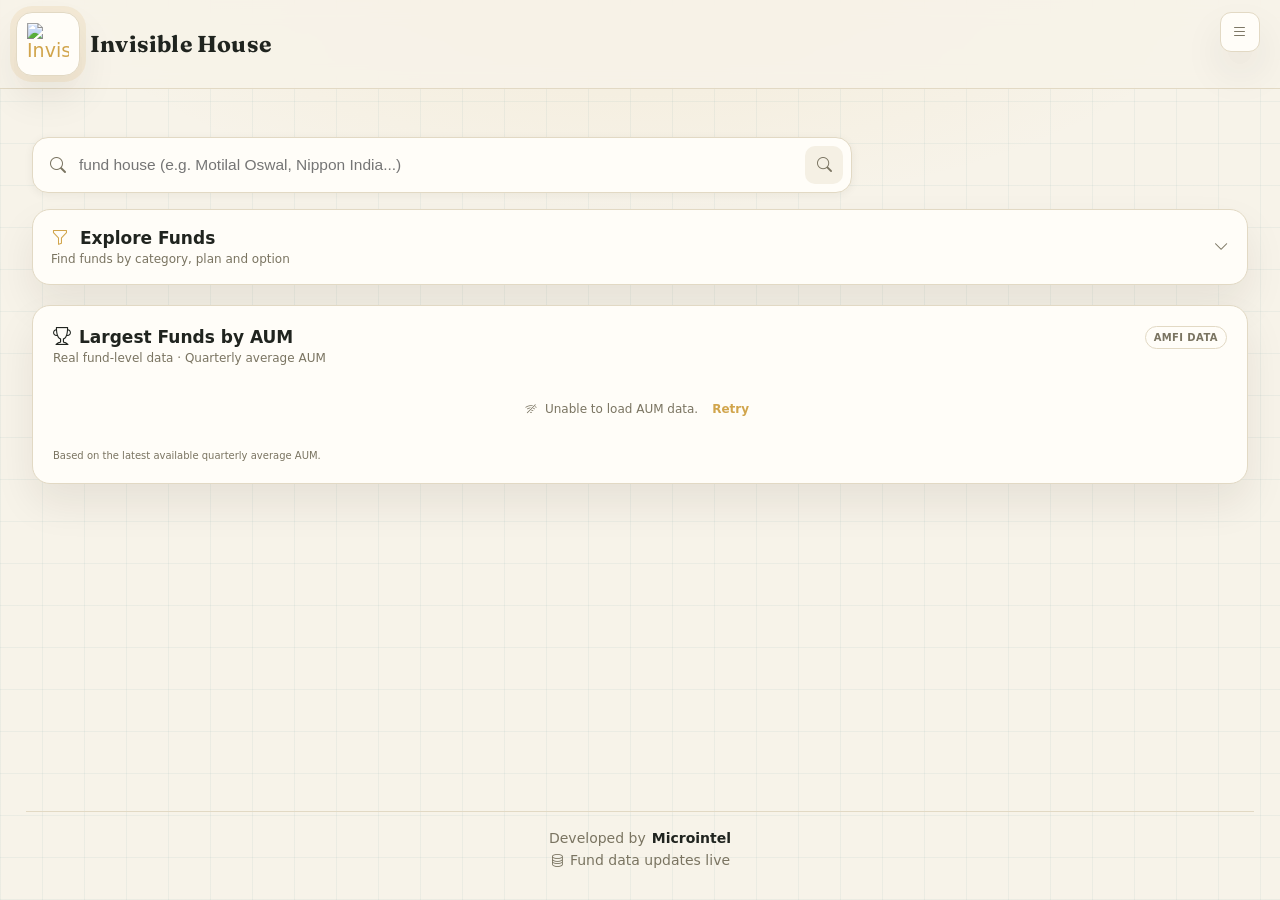
==== commit 855048dc: "Add files via upload" ====
--- a/index.html
+++ b/index.html
@@ -1,3315 +1,520 @@
-<!DOCTYPE html>
-<html lang="en">
-<head>
-<meta charset="UTF-8">
-<meta name="viewport" content="width=device-width, initial-scale=1.0">
-<title>Invisible House</title>
-<link rel="icon" type="image/png" href="https://raw.githubusercontent.com/microintel/endgram/main/photo/invisible-home.png">
-<link rel="stylesheet" href="https://cdn.jsdelivr.net/npm/bootstrap-icons@1.11.3/font/bootstrap-icons.min.css">
-<link rel="preconnect" href="https://fonts.googleapis.com">
-<link rel="preconnect" href="https://fonts.gstatic.com" crossorigin>
-<link href="https://fonts.googleapis.com/css2?family=Fraunces:opsz,wght@9..144,500;9..144,600&family=JetBrains+Mono:wght@400;600&display=swap" rel="stylesheet">
-<style>
-  :root{
-    --bg:#0c0f14;
-    --bg-2:#080a0d;
-    --panel:#12161d;
-    --panel-2:#181d26;
-    --panel-3:#1e2430;
-    --border:#242b37;
-    --grid-line:rgba(79,209,197,.05);
-    --text:#e7eaef;
-    --muted:#7d8794;
-    --danger:#f0776b;
-    --shadow:0 20px 40px rgba(0,0,0,.45);
-    --radius-lg:18px;
-    --radius-md:12px;
-    --serif:"Fraunces", Georgia, serif;
-    --mono:"JetBrains Mono", ui-monospace, Menlo, monospace;
-
-    /* --- Palette 1: Default (Gold & Cyan) --- */
-    --accent:#d1a54c;
-    --accent-ink:#221a08;
-    --accent-2:#4fd1c5;
-    --accent-soft:rgba(209,165,76,.12);
-  }
-
-  html[data-theme="light"]{
-    --bg:#f7f3e9;
-    --bg-2:#efe9da;
-    --panel:#fffdf8;
-    --panel-2:#f5f0e4;
-    --panel-3:#ece5d4;
-    --border:#e2d9c4;
-    --grid-line:rgba(15,98,110,.05);
-    --text:#20241f;
-    --muted:#7a7461;
-    --danger:#b8382b;
-    --shadow:0 20px 40px rgba(40,30,10,.08);
-  }
-
-  /* --- COLOR PALETTE OPTIONS (Works on both Light & Dark themes) --- */
-  html[data-palette="emerald"]{
-    --accent:#3ecf8e;
-    --accent-ink:#062316;
-    --accent-2:#38bdf8;
-    --accent-soft:rgba(62,207,142,.13);
-  }
-  html[data-palette="sunset"]{
-    --accent:#f97316;
-    --accent-ink:#2b1202;
-    --accent-2:#fb7185;
-    --accent-soft:rgba(249,115,22,.14);
-  }
-  html[data-palette="violet"]{
-    --accent:#a855f7;
-    --accent-ink:#1e0735;
-    --accent-2:#ec4899;
-    --accent-soft:rgba(168,85,247,.14);
-  }
-
-  *{box-sizing:border-box;}
-  html,body{height:100%;}
-  body{
-    margin:0;
-    display:flex;
-    flex-direction:column;
-    background:
-      repeating-linear-gradient(0deg, var(--grid-line) 0 1px, transparent 1px 42px),
-      repeating-linear-gradient(90deg, var(--grid-line) 0 1px, transparent 1px 42px),
-      radial-gradient(1000px 460px at 50% -8%, var(--accent-soft), transparent 62%),
-      var(--bg);
-    color:var(--text);
-    font-family:"Segoe UI",system-ui,-apple-system,sans-serif;
-    min-height:100vh;
-    transition:background .2s ease, color .2s ease;
-  }
-  header{
-    position:relative;
-    padding:28px 20px 20px;
-    text-align:center;
-  }
-  .brand-row{
-    display:flex;
-    flex-direction:column;
-    align-items:center;
-    justify-content:center;
-    gap:14px;
-    max-width:960px;
-    margin:0 auto;
-    text-align:center;
-  }
-  .menu-wrap{
-    position:absolute;
-    top:18px;
-    right:18px;
-  }
-  .menu-toggle-btn{
-    width:40px;
-    height:40px;
-    border-radius:11px;
-    border:1px solid var(--border);
-    background:var(--panel);
-    color:var(--muted);
-    display:flex;
-    align-items:center;
-    justify-content:center;
-    cursor:pointer;
-    font-size:16px;
-    box-shadow:var(--shadow);
-    transition:background .15s, color .15s, transform .1s, border-color .15s;
-  }
-  .menu-toggle-btn:hover{background:var(--panel-2); color:var(--text);}
-  .menu-toggle-btn:active{transform:scale(0.94);}
-  .menu-toggle-btn.open{background:var(--accent); color:var(--accent-ink); border-color:var(--accent);}
-  .menu-dropdown{
-    position:absolute;
-    top:calc(100% + 8px);
-    right:0;
-    min-width:210px;
-    background:var(--panel);
-    border:1px solid var(--border);
-    border-radius:12px;
-    padding:6px;
-    box-shadow:var(--shadow);
-    display:none;
-    flex-direction:column;
-    gap:2px;
-    z-index:20;
-  }
-  .menu-dropdown.show{display:flex;}
-  .menu-item{
-    display:flex;
-    align-items:center;
-    gap:10px;
-    width:100%;
-    padding:10px 12px;
-    border-radius:8px;
-    border:none;
-    background:transparent;
-    color:var(--text);
-    font-size:13.5px;
-    text-align:left;
-    cursor:pointer;
-    transition:background .12s, color .12s;
-  }
-  .menu-item i{width:16px; text-align:center; color:var(--muted); font-size:14px;}
-  .menu-item:hover{background:var(--panel-2);}
-  .menu-item.active{background:var(--accent-soft); color:var(--accent);}
-  .menu-item.active i{color:var(--accent);}
-  .menu-divider{
-    height:1px;
-    background:var(--border);
-    margin:4px 2px;
-  }
-
-  /* --- NEW: Palette Picker Swatches inside Dropdown --- */
-  .menu-section-title{
-    font-size:10.5px;
-    font-weight:700;
-    text-transform:uppercase;
-    letter-spacing:.5px;
-    color:var(--muted);
-    padding:6px 12px 2px;
-  }
-  .palette-picker-row{
-    display:flex;
-    align-items:center;
-    justify-content:space-between;
-    padding:6px 12px 10px;
-    gap:8px;
-  }
-  .palette-swatch{
-    width:28px;
-    height:28px;
-    border-radius:50%;
-    border:2px solid transparent;
-    cursor:pointer;
-    position:relative;
-    transition:transform .15s, border-color .15s;
-  }
-  .palette-swatch:hover{transform:scale(1.12);}
-  .palette-swatch.active{border-color:var(--text); transform:scale(1.15); box-shadow:0 0 0 2px var(--panel), 0 0 0 4px var(--accent);}
-  
-  /* Individual Gradients for Swatch Buttons */
-  .palette-swatch[data-color="default"]{background:linear-gradient(135deg, #d1a54c, #4fd1c5);}
-  .palette-swatch[data-color="emerald"]{background:linear-gradient(135deg, #3ecf8e, #38bdf8);}
-  .palette-swatch[data-color="sunset"]{background:linear-gradient(135deg, #f97316, #fb7185);}
-  .palette-swatch[data-color="violet"]{background:linear-gradient(135deg, #a855f7, #ec4899);}
-
-  .brand-mark{
-    width:120px;
-    height:120px;
-    flex:0 0 auto;
-    margin:0;
-    border-radius:28px;
-    border:1px solid var(--border);
-    background:var(--panel);
-    display:flex;
-    align-items:center;
-    justify-content:center;
-    color:var(--accent);
-    font-size:19px;
-    box-shadow:0 0 0 6px var(--accent-soft), var(--shadow);
-    overflow:hidden;
-    padding:14px;
-  }
-  .brand-mark img{
-    width:100%;
-    height:100%;
-    object-fit:contain;
-  }
-  .brand-text{
-    display:flex;
-    flex-direction:column;
-    align-items:center;
-    gap:2px;
-  }
-  h1{
-    margin:0;
-    font-family:var(--serif);
-    font-weight:700;
-    font-size:clamp(30px, 7vw, 44px);
-    letter-spacing:.5px;
-    line-height:1.05;
-  }
-  h1 .veil{color:var(--muted); font-style:italic; font-weight:500;}
-  .wrap{
-    flex:1;
-    max-width:680px;
-    margin:0 auto;
-    padding:20px 20px 40px;
-    width:100%;
-  }
-  .tab-panel{display:none;}
-  .tab-panel.active{display:block;}
-
-  .search-box{
-    position:relative;
-  }
-  input[type="text"]{
-    width:100%;
-    padding:15px 42px 15px 16px;
-    background:var(--panel);
-    border:1px solid var(--border);
-    border-radius:12px;
-    color:var(--text);
-    font-size:15px;
-    outline:none;
-    transition:border-color .15s, box-shadow .15s;
-  }
-  input[type="text"]:focus{
-    border-color:var(--accent-2);
-    box-shadow:0 0 0 3px color-mix(in srgb, var(--accent-2) 20%, transparent);
-  }
-  .search-icon-btn{
-    position:absolute;
-    right:8px;
-    top:50%;
-    transform:translateY(-50%);
-    width:32px;
-    height:32px;
-    border:none;
-    background:transparent;
-    color:var(--muted);
-    font-size:15px;
-    border-radius:8px;
-    display:flex;
-    align-items:center;
-    justify-content:center;
-    cursor:pointer;
-    transition:background .15s, color .15s, transform .1s;
-  }
-  .search-icon-btn:hover{background:var(--panel-2); color:var(--accent-2);}
-  .search-icon-btn:active{transform:translateY(-50%) scale(0.92);}
-  .suggestions{
-    position:absolute;
-    top:calc(100% + 8px);
-    left:0;
-    right:0;
-    background:var(--panel);
-    border:1px solid var(--border);
-    border-radius:12px;
-    max-height:340px;
-    overflow-y:auto;
-    z-index:10;
-    display:none;
-    box-shadow:var(--shadow);
-  }
-  .suggestions.show{display:block;}
-  .suggestion-item{
-    padding:12px 16px;
-    cursor:pointer;
-    border-bottom:1px solid var(--border);
-    font-size:13.5px;
-    line-height:1.4;
-    transition:background .1s;
-  }
-  .suggestion-item:last-child{border-bottom:none;}
-  .suggestion-item:hover, .suggestion-item.active{
-    background:var(--panel-2);
-    color:var(--accent);
-  }
-  .suggestion-code{
-    color:var(--muted);
-    font-size:11px;
-    margin-top:2px;
-  }
-  .status{
-    margin-top:14px;
-    font-size:13px;
-    color:var(--muted);
-    min-height:18px;
-    display:flex;
-    align-items:center;
-    gap:8px;
-  }
-  .status.error{color:var(--danger);}
-  .status-retry-btn{
-    border:1px solid color-mix(in srgb, var(--danger) 45%, transparent);
-    background:color-mix(in srgb, var(--danger) 12%, transparent);
-    color:var(--danger);
-    font-size:11.5px;
-    font-weight:700;
-    padding:3px 9px;
-    border-radius:7px;
-    cursor:pointer;
-    margin-left:4px;
-    transition:background .15s, transform .1s;
-  }
-  .status-retry-btn:hover{background:color-mix(in srgb, var(--danger) 20%, transparent);}
-  .status-retry-btn:active{transform:scale(0.94);}
-  .spinner{
-    --size:26px;
-    width:var(--size);
-    height:var(--size);
-    border-radius:50%;
-    position:relative;
-    flex-shrink:0;
-    display:none;
-    background:conic-gradient(from 0deg, var(--accent) 0deg, var(--accent-2) 150deg, transparent 260deg, transparent 360deg);
-    -webkit-mask:radial-gradient(farthest-side, transparent calc(100% - 3.5px), #000 calc(100% - 3.5px));
-    mask:radial-gradient(farthest-side, transparent calc(100% - 3.5px), #000 calc(100% - 3.5px));
-    animation:spin .9s cubic-bezier(.5,.05,.5,.95) infinite;
-    filter:drop-shadow(0 0 6px var(--accent-soft));
-  }
-  .spinner.show{display:inline-block;}
-  .spinner::after{
-    content:"";
-    position:absolute;
-    inset:0;
-    border-radius:50%;
-    box-shadow:0 0 0 3px color-mix(in srgb, var(--accent) 8%, transparent);
-  }
-  @keyframes spin{to{transform:rotate(360deg);}}
-
-  .ih-loader{
-    display:none;
-    flex-direction:column;
-    align-items:center;
-    justify-content:center;
-    text-align:center;
-    padding:36px 20px;
-    gap:6px;
-  }
-  .ih-loader.show{display:flex;}
-  .loader-house{
-    position:relative;
-    width:88px;
-    height:88px;
-    display:flex;
-    align-items:center;
-    justify-content:center;
-    margin-bottom:14px;
-  }
-  .loader-house > i{
-    font-size:46px;
-    color:var(--accent);
-    animation:houseBob 1.6s ease-in-out infinite;
-    filter:drop-shadow(0 6px 14px var(--accent-soft));
-  }
-  .loader-house > img{
-    width:52px;
-    height:52px;
-    object-fit:contain;
-    animation:houseBob 1.6s ease-in-out infinite;
-    filter:drop-shadow(0 6px 14px var(--accent-soft));
-  }
-  .loader-ring{
-    position:absolute;
-    inset:0;
-    border-radius:50%;
-    border:2px dashed color-mix(in srgb, var(--accent) 45%, transparent);
-    animation:ringSpin 6s linear infinite;
-  }
-  .loader-coin{
-    position:absolute;
-    top:-10px;
-    color:var(--accent-2);
-    font-size:16px;
-    opacity:0;
-    animation:coinDrop 1.8s ease-in infinite;
-  }
-  .coin1{left:14px; animation-delay:.1s;}
-  .coin2{left:50%; margin-left:-8px; animation-delay:.55s;}
-  .coin3{right:14px; animation-delay:1s;}
-  @keyframes houseBob{
-    0%, 100%{transform:translateY(0) scale(1);}
-    50%{transform:translateY(-4px) scale(1.05);}
-  }
-  @keyframes ringSpin{to{transform:rotate(360deg);}}
-  @keyframes coinDrop{
-    0%{opacity:0; transform:translateY(-6px) rotate(0deg);}
-    15%{opacity:1;}
-    55%{opacity:1; transform:translateY(38px) rotate(180deg);}
-    75%{opacity:0; transform:translateY(44px) rotate(220deg);}
-    100%{opacity:0; transform:translateY(-6px) rotate(0deg);}
-  }
-  .loader-text{
-    font-family:var(--serif);
-    font-size:16px;
-    font-weight:600;
-    color:var(--text);
-  }
-  .loader-sub{
-    font-size:12px;
-    color:var(--muted);
-    margin-top:2px;
-  }
-  .dots span{
-    animation:dotFade 1.4s infinite;
-    opacity:0;
-  }
-  .dots span:nth-child(2){animation-delay:.2s;}
-  .dots span:nth-child(3){animation-delay:.4s;}
-  @keyframes dotFade{
-    0%, 100%{opacity:0;}
-    50%{opacity:1;}
-  }
-  .ih-loader.small{padding:14px 10px;}
-  .ih-loader.small .loader-house{width:56px; height:56px; margin-bottom:8px;}
-  .ih-loader.small .loader-house > i{font-size:28px;}
-  .ih-loader.small .loader-house > img{width:32px; height:32px;}
-  .ih-loader.small .loader-coin{font-size:11px; top:-6px;}
-  .ih-loader.small .loader-text{font-size:13px;}
-  @media (prefers-reduced-motion: reduce){
-    .loader-house > i, .loader-house > img, .loader-ring, .loader-coin, .dots span{animation:none;}
-  }
-
-  .card{
-    position:relative;
-    margin-top:22px;
-    background:var(--panel);
-    border:1px solid var(--border);
-    border-radius:var(--radius-lg);
-    padding:24px;
-    display:none;
-    box-shadow:var(--shadow);
-    animation:fadeUp .25s ease;
-  }
-  @keyframes fadeUp{
-    from{opacity:0; transform:translateY(8px);}
-    to{opacity:1; transform:translateY(0);}
-  }
-  .card.show{display:block;}
-  .card.loading .card-content{opacity:.25; filter:blur(1px);}
-  .card-loading-overlay{
-    display:none;
-    position:absolute;
-    inset:0;
-    align-items:center;
-    justify-content:center;
-    border-radius:var(--radius-lg);
-    background:color-mix(in srgb, var(--panel) 70%, transparent);
-  }
-  .card.loading .card-loading-overlay{display:flex;}
-  .card-loading-overlay .ih-loader{display:flex;}
-  .card-title{
-    font-size:18px;
-    font-weight:700;
-    margin-bottom:4px;
-  }
-  .card-header-row{
-    display:flex;
-    align-items:flex-start;
-    gap:14px;
-  }
-  .fund-avatar{
-    flex-shrink:0;
-    width:48px;
-    height:48px;
-    border-radius:13px;
-    background:linear-gradient(160deg, var(--accent-soft), transparent);
-    border:1px solid var(--border);
-    color:var(--accent);
-    display:flex;
-    align-items:center;
-    justify-content:center;
-    font-family:var(--serif);
-    font-size:19px;
-    font-weight:600;
-    overflow:hidden;
-  }
-  .fund-avatar img.fund-avatar-img{
-    width:100%;
-    height:100%;
-    object-fit:contain;
-    background:#fff;
-    padding:7px;
-    display:block;
-  }
-  .fund-heading{min-width:0; flex:1;}
-  .fund-house-line{
-    color:var(--muted);
-    font-size:12.5px;
-    display:flex;
-    align-items:center;
-    gap:5px;
-  }
-  .card-code{
-    display:inline-block;
-    font-size:11px;
-    color:var(--accent-ink);
-    background:var(--accent);
-    padding:3px 8px;
-    border-radius:6px;
-    font-weight:700;
-    letter-spacing:.5px;
-    margin-top:8px;
-  }
-  .grid{
-    display:grid;
-    grid-template-columns:1fr 1fr;
-    gap:12px;
-    margin-top:18px;
-  }
-  .fund-info-col{min-width:0;}
-  .stat{
-    background:var(--panel-2);
-    border:1px solid var(--border);
-    border-radius:10px;
-    padding:12px 14px;
-    transition:background .2s;
-  }
-  .stat-label{
-    font-size:11px;
-    color:var(--muted);
-    text-transform:uppercase;
-    letter-spacing:.5px;
-    display:flex;
-    align-items:center;
-    gap:5px;
-  }
-  .stat-value{
-    font-size:16px;
-    margin-top:4px;
-    font-weight:700;
-  }
-  .nav-highlight{color:var(--accent);}
-  
-  .details-grid{
-    display:grid;
-    grid-template-columns:1fr;
-    gap:24px;
-    margin-top:22px;
-  }
-  .section-label{
-    font-size:11px;
-    font-weight:700;
-    text-transform:uppercase;
-    letter-spacing:.5px;
-    color:var(--muted);
-    display:flex;
-    align-items:center;
-    gap:6px;
-    margin-bottom:6px;
-  }
-  .chart-col{
-    background:var(--panel-2);
-    border:1px solid var(--border);
-    border-radius:var(--radius-md);
-    padding:16px 16px 14px;
-  }
-  .section-label-row{
-    display:flex;
-    align-items:center;
-    justify-content:space-between;
-    gap:8px;
-  }
-  .section-label-row .section-label{margin-bottom:0;}
-  .chart-reset-btn{
-    display:flex;
-    align-items:center;
-    gap:4px;
-    font-size:11px;
-    font-weight:600;
-    color:var(--muted);
-    background:var(--panel);
-    border:1px solid var(--border);
-    border-radius:7px;
-    padding:4px 9px;
-    cursor:pointer;
-    opacity:0;
-    transform:translateY(-2px);
-    pointer-events:none;
-    transition:opacity .15s, transform .15s, background .15s, color .15s;
-  }
-  .chart-reset-btn.show{opacity:1; transform:translateY(0); pointer-events:auto;}
-  .chart-reset-btn:hover{background:var(--panel-3); color:var(--accent);}
-  .chart-range-row{
-    display:flex;
-    flex-wrap:wrap;
-    gap:6px;
-    margin-top:10px;
-  }
-  .range-btn, .compare-range-btn{
-    flex:1 1 auto;
-    min-width:38px;
-    padding:6px 8px;
-    background:var(--panel);
-    border:1px solid var(--border);
-    color:var(--muted);
-    font-size:11.5px;
-    font-weight:700;
-    letter-spacing:.3px;
-    border-radius:7px;
-    cursor:pointer;
-    text-align:center;
-    transition:background .15s, color .15s, border-color .15s, transform .1s;
-  }
-  .range-btn:hover, .compare-range-btn:hover{background:var(--panel-3); color:var(--text);}
-  .range-btn:active, .compare-range-btn:active{transform:scale(0.95);}
-  .range-btn.active, .compare-range-btn.active{background:var(--accent); color:var(--accent-ink); border-color:var(--accent);}
-  
-  .chart-canvas-wrap{
-    position:relative;
-    width:100%;
-    height:360px;
-    min-height:360px;
-    margin-top:8px;
-    touch-action:none;
-    cursor:grab;
-  }
-  .chart-canvas-wrap:active{cursor:grabbing;}
-  canvas{
-    width:100%;
-    height:100%;
-    display:block;
-  }
-  .chart-label{
-    font-size:11px;
-    color:var(--muted);
-    margin-top:10px;
-    text-align:center;
-  }
-  .chart-hint{
-    font-size:10.5px;
-    color:var(--muted);
-    opacity:.75;
-    margin-top:4px;
-    text-align:center;
-    display:flex;
-    align-items:center;
-    justify-content:center;
-    gap:5px;
-  }
-  @media (max-width:480px){
-    .chart-hint{display:none;}
-  }
-  .chart-compare{
-    display:none;
-    margin-top:10px;
-    padding:12px 14px;
-    background:var(--panel-2);
-    border:1px solid var(--border);
-    border-radius:var(--radius-md);
-    font-size:12.5px;
-  }
-  .chart-compare.show{display:block;}
-  .chart-compare-hint{
-    color:var(--muted);
-    font-size:11.5px;
-  }
-  .chart-compare-row{
-    display:flex;
-    align-items:center;
-    justify-content:space-between;
-    gap:10px;
-    flex-wrap:wrap;
-  }
-  .chart-compare-dates{
-    display:flex;
-    align-items:center;
-    gap:8px;
-    color:var(--muted);
-    font-family:var(--mono);
-    font-size:11.5px;
-  }
-  .chart-compare-dates .dot{
-    width:8px;
-    height:8px;
-    border-radius:50%;
-    display:inline-block;
-  }
-  .chart-compare-dates .dot.a{background:var(--accent-2);}
-  .chart-compare-dates .dot.b{background:var(--accent);}
-  .chart-compare-figures{
-    display:flex;
-    align-items:baseline;
-    gap:10px;
-  }
-  .chart-compare-figures .pct{
-    font-family:var(--mono);
-    font-weight:700;
-    font-size:16px;
-  }
-  .chart-compare-figures .pct.up{color:#3ec98f;}
-  .chart-compare-figures .pct.down{color:var(--danger);}
-  .chart-compare-figures .abs{
-    font-family:var(--mono);
-    color:var(--muted);
-    font-size:11.5px;
-  }
-  .chart-compare-clear{
-    border:1px solid var(--border);
-    background:transparent;
-    color:var(--muted);
-    font-size:11px;
-    font-weight:700;
-    padding:4px 9px;
-    border-radius:7px;
-    cursor:pointer;
-  }
-  .chart-compare-clear:hover{background:var(--panel-3); color:var(--text);}
-  ::-webkit-scrollbar{width:8px;height:8px;}
-  ::-webkit-scrollbar-thumb{background:var(--border);border-radius:4px;}
-  table.history-table td{font-family:var(--mono);}
-  table.history-table td:first-child{font-family:"Segoe UI",system-ui,sans-serif;}
-  .no-date-match{
-    text-align:center;
-    color:var(--muted);
-    padding:20px 10px !important;
-    font-family:"Segoe UI",system-ui,sans-serif !important;
-  }
-  .history-header{
-    display:flex;
-    justify-content:space-between;
-    align-items:center;
-    margin-top:0;
-    margin-bottom:8px;
-    gap:10px;
-    flex-wrap:wrap;
-  }
-  .history-title{
-    font-size:13px;
-    font-weight:700;
-    text-transform:uppercase;
-    letter-spacing:.5px;
-    color:var(--muted);
-  }
-  .history-count{
-    font-size:11.5px;
-    color:var(--muted);
-  }
-  .btn{
-    display:inline-flex;
-    align-items:center;
-    gap:6px;
-    padding:8px 14px;
-    background:var(--panel-3);
-    border:1px solid var(--border);
-    color:var(--text);
-    border-radius:8px;
-    font-size:12.5px;
-    font-weight:600;
-    cursor:pointer;
-    transition:background .15s, transform .1s, color .15s;
-  }
-  .btn:hover{background:var(--accent); color:var(--accent-ink); border-color:var(--accent);}
-  .btn:active{transform:scale(0.96);}
-  .btn.danger:hover{background:var(--danger); color:#fff; border-color:var(--danger);}
-  .history-table-wrap{
-    max-height:320px;
-    overflow-y:auto;
-    border:1px solid var(--border);
-    border-radius:10px;
-  }
-  table.history-table{
-    width:100%;
-    border-collapse:collapse;
-    font-size:13px;
-  }
-  table.history-table thead th{
-    position:sticky;
-    top:0;
-    background:var(--panel-2);
-    color:var(--muted);
-    text-align:left;
-    padding:9px 14px;
-    font-size:11px;
-    text-transform:uppercase;
-    letter-spacing:.5px;
-    border-bottom:1px solid var(--border);
-  }
-  table.history-table td{
-    padding:11px 14px;
-    border-bottom:1px solid var(--border);
-    color:var(--text);
-  }
-  table.history-table td:last-child{
-    text-align:right;
-    font-variant-numeric:tabular-nums;
-  }
-  table.history-table tbody tr:last-child td{border-bottom:none;}
-  table.history-table tbody tr:nth-child(even) td{background:color-mix(in srgb, var(--panel-2) 55%, transparent);}
-  table.history-table tbody tr:hover td{background:var(--panel-2);}
-  .hist-date{
-    display:flex;
-    align-items:center;
-    gap:9px;
-  }
-  .hist-day{
-    font-family:var(--mono);
-    font-size:10px;
-    font-weight:700;
-    text-transform:uppercase;
-    letter-spacing:.4px;
-    color:var(--accent-2);
-    background:color-mix(in srgb, var(--accent-2) 14%, transparent);
-    padding:3px 6px;
-    border-radius:5px;
-    flex-shrink:0;
-    min-width:32px;
-    text-align:center;
-  }
-  .hist-nav-wrap{
-    display:flex;
-    align-items:center;
-    justify-content:flex-end;
-    gap:8px;
-  }
-  .hist-nav{
-    font-weight:700;
-  }
-  .nav-change{
-    display:inline-flex;
-    align-items:center;
-    gap:2px;
-    font-size:10.5px;
-    font-weight:700;
-    padding:2px 6px;
-    border-radius:5px;
-    font-family:var(--mono);
-    white-space:nowrap;
-  }
-  .nav-change.up{color:#3ecf8e; background:rgba(62,207,142,.13);}
-  .nav-change.down{color:var(--danger); background:color-mix(in srgb, var(--danger) 15%, transparent);}
-  .nav-change.flat{color:var(--muted); background:var(--panel-3);}
-
-  /* Recent tab */
-  .recent-header{
-    display:flex;
-    justify-content:space-between;
-    align-items:center;
-    margin-bottom:12px;
-    gap:10px;
-  }
-  .recent-header h2{
-    font-size:13px;
-    font-weight:700;
-    text-transform:uppercase;
-    letter-spacing:.5px;
-    color:var(--muted);
-    margin:0;
-  }
-  .recent-list{
-    display:flex;
-    flex-direction:column;
-    gap:10px;
-  }
-  .recent-item{
-    display:flex;
-    align-items:center;
-    gap:12px;
-    background:var(--panel);
-    border:1px solid var(--border);
-    border-radius:var(--radius-md);
-    padding:13px 15px;
-    cursor:pointer;
-    transition:background .15s, border-color .15s, transform .1s;
-  }
-  .recent-item:hover{background:var(--panel-2); border-color:var(--accent-2); transform:translateY(-1px);}
-  .recent-icon{
-    width:36px;
-    height:36px;
-    border-radius:9px;
-    background:var(--accent-soft);
-    color:var(--accent);
-    display:flex;
-    align-items:center;
-    justify-content:center;
-    font-size:15px;
-    flex-shrink:0;
-    overflow:hidden;
-  }
-  .recent-icon.has-logo{background:#fff; border:1px solid var(--border);}
-  .recent-icon img{
-    width:100%;
-    height:100%;
-    object-fit:contain;
-    padding:5px;
-    display:block;
-  }
-  .recent-info{flex:1; min-width:0;}
-  .recent-name{
-    font-size:13.5px;
-    font-weight:600;
-    white-space:nowrap;
-    overflow:hidden;
-    text-overflow:ellipsis;
-  }
-  .recent-meta{
-    font-size:11.5px;
-    color:var(--muted);
-    margin-top:2px;
-    display:flex;
-    gap:8px;
-    flex-wrap:wrap;
-  }
-  .recent-arrow{color:var(--muted); font-size:14px;}
-  .empty-state{
-    text-align:center;
-    padding:50px 20px;
-    color:var(--muted);
-  }
-  .empty-state i{
-    font-size:34px;
-    color:var(--border);
-    margin-bottom:12px;
-    display:block;
-  }
-  .empty-state p{font-size:13.5px; margin:0;}
-
-  /* Compare feature */
-  .compare-action-row{
-    display:flex;
-    align-items:center;
-    gap:10px;
-    margin-top:12px;
-    flex-wrap:wrap;
-  }
-  .btn.compare-btn.added{background:var(--accent-soft); color:var(--accent); border-color:var(--accent);}
-  .btn.compare-btn.full{opacity:.55; cursor:not-allowed;}
-  .compare-count-badge{
-    display:inline-flex;
-    align-items:center;
-    justify-content:center;
-    min-width:16px;
-    height:16px;
-    padding:0 4px;
-    border-radius:8px;
-    background:var(--accent);
-    color:var(--accent-ink);
-    font-size:10px;
-    font-weight:700;
-    margin-left:auto;
-  }
-  .compare-header{
-    display:flex;
-    justify-content:space-between;
-    align-items:center;
-    margin-bottom:12px;
-    gap:10px;
-  }
-  .compare-header h2{
-    font-size:13px;
-    font-weight:700;
-    text-transform:uppercase;
-    letter-spacing:.5px;
-    color:var(--muted);
-    margin:0;
-  }
-  .compare-legend{
-    display:flex;
-    flex-wrap:wrap;
-    gap:10px;
-  }
-  .compare-mode-toggle{
-    display:flex;
-    gap:8px;
-    margin-top:14px;
-    flex-wrap:wrap;
-  }
-  .compare-mode-btn{
-    flex:1 1 auto;
-    display:inline-flex;
-    align-items:center;
-    justify-content:center;
-    gap:6px;
-    padding:9px 12px;
-    background:var(--panel);
-    border:1px solid var(--border);
-    color:var(--muted);
-    font-size:12.5px;
-    font-weight:700;
-    border-radius:9px;
-    cursor:pointer;
-    text-align:center;
-    transition:background .15s, color .15s, border-color .15s, transform .1s;
-  }
-  .compare-mode-btn:hover{background:var(--panel-3); color:var(--text);}
-  .compare-mode-btn:active{transform:scale(0.97);}
-  .compare-mode-btn.active{background:var(--accent); color:var(--accent-ink); border-color:var(--accent);}
-  .compare-legend-item{
-    display:flex;
-    align-items:center;
-    gap:8px;
-    background:var(--panel-2);
-    border:1px solid var(--border);
-    border-radius:10px;
-    padding:8px 10px;
-    font-size:12.5px;
-    max-width:100%;
-  }
-  .compare-legend-dot{
-    width:10px;
-    height:10px;
-    border-radius:50%;
-    flex-shrink:0;
-  }
-  .compare-legend-name{
-    white-space:nowrap;
-    overflow:hidden;
-    text-overflow:ellipsis;
-    max-width:220px;
-  }
-  .compare-legend-remove{
-    background:none;
-    border:none;
-    color:var(--muted);
-    cursor:pointer;
-    padding:0;
-    font-size:13px;
-    line-height:1;
-    flex-shrink:0;
-  }
-  .compare-legend-remove:hover{color:var(--danger);}
-  .compare-card{margin-top:14px;}
-  .compare-point-row{
-    display:flex;
-    align-items:center;
-    justify-content:space-between;
-    gap:10px;
-    padding:8px 0;
-    border-bottom:1px solid var(--border);
-    font-size:12.5px;
-  }
-  .compare-point-row:last-child{border-bottom:none;}
-  .compare-point-fund{
-    display:flex;
-    align-items:center;
-    gap:8px;
-    min-width:0;
-    flex:1;
-  }
-  .compare-point-fund span{white-space:nowrap; overflow:hidden; text-overflow:ellipsis;}
-
-  footer{
-    max-width:680px;
-    margin:0 auto;
-    padding:18px 20px 32px;
-    text-align:center;
-    border-top:1px solid var(--border);
-    width:100%;
-  }
-  .footer-line{
-    font-size:14px;
-    color:var(--muted);
-    display:flex;
-    align-items:center;
-    justify-content:center;
-    gap:6px;
-    flex-wrap:wrap;
-  }
-  .footer-line + .footer-line{margin-top:6px;}
-  .footer-line b{color:var(--text); font-weight:700;}
-  .footer-line a{color:var(--accent-2); text-decoration:none;}
-  .footer-line a:hover{text-decoration:underline;}
-
-  /* --- RESPONSIVE MEDIA QUERIES --- */
-  @media (max-width:600px){
-    .wrap{padding:14px 14px 30px;}
-    header{padding:24px 14px 14px;}
-    .brand-mark{width:88px;height:88px;border-radius:20px;}
-    h1{font-size:24px;}
-    .grid{grid-template-columns:1fr 1fr; gap:8px;}
-    .stat{padding:10px 12px;}
-    .stat-value{font-size:14px;}
-    .card{padding:16px; border-radius:14px;}
-    .chart-canvas-wrap{height:280px; min-height:280px;}
-    .history-table-wrap{max-height:280px; overflow-x:auto;}
-  }
-
-  @media (min-width:601px) and (max-width:1199px){
-    .wrap{max-width:96vw; padding:24px 28px 40px;}
-    footer{max-width:96vw;}
-    .card{padding:28px;}
-    .details-grid{
-      display:grid;
-      grid-template-columns:1fr 1fr;
-      grid-template-rows:auto auto;
-      gap:24px;
-      align-items:stretch;
-    }
-    .fund-info-col{
-      grid-column: 1 / 2;
-      display:flex;
-      flex-direction:column;
-      background:var(--panel-2);
-      border:1px solid var(--border);
-      border-radius:var(--radius-md);
-      padding:18px;
-    }
-    .fund-info-col .grid{grid-template-columns:1fr 1fr; margin-top:18px; flex:1;}
-    .chart-col{grid-column: 2 / 3; display:flex; flex-direction:column;}
-    .chart-canvas-wrap{flex:1; min-height:340px;}
-    .history-col{grid-column: 1 / -1; display:flex; flex-direction:column;}
-    .history-table-wrap{max-height:360px;}
-  }
-
-  @media (min-width:1200px){
-    .wrap{max-width:min(1680px, 96vw);}
-    footer{max-width:min(1680px, 96vw);}
-    .card{padding:32px;}
-    .details-grid{
-      display:grid;
-      grid-template-columns:420px 1fr;
-      grid-template-rows:auto auto;
-      align-items:stretch;
-      gap:24px;
-    }
-    .fund-info-col{
-      grid-column: 1 / 2;
-      display:flex;
-      flex-direction:column;
-      background:var(--panel-2);
-      border:1px solid var(--border);
-      border-radius:var(--radius-md);
-      padding:20px;
-    }
-    .fund-info-col .grid{grid-template-columns:1fr 1fr; margin-top:18px; flex:1;}
-    .history-col{grid-column: 2 / -1; display:flex; flex-direction:column;}
-    .history-table-wrap{flex:1; max-height:420px;}
-    .chart-col{grid-column: 1 / -1; display:flex; flex-direction:column; min-height:500px;}
-    .chart-canvas-wrap{flex:1; height:auto; min-height:420px;}
-    #compareCard {width: 100%; min-height: calc(100vh - 140px); display: flex; flex-direction: column;}
-    #compareCard .chart-canvas-wrap {flex: 1; height: auto; min-height: 480px;}
-  }
-</style>
-</head>
-<body>
-
-<header>
-  <div class="menu-wrap" id="menuWrap">
-    <button class="menu-toggle-btn" id="menuToggleBtn" title="Menu" aria-label="Menu" aria-haspopup="true" aria-expanded="false">
-      <i class="bi bi-list"></i>
-    </button>
-    <div class="menu-dropdown" id="menuDropdown">
-      <button class="menu-item active" id="searchTabBtn"><i class="bi bi-search"></i> Search</button>
-      <button class="menu-item" id="recentTabBtn"><i class="bi bi-clock-history"></i> Recent Searches</button>
-      <button class="menu-item" id="compareTabBtn"><i class="bi bi-bar-chart-line"></i> Compare <span class="compare-count-badge" id="compareCountBadge" style="display:none;">0</span></button>
-      <div class="menu-divider"></div>
-      
-      <!-- --- NEW: Color Combination & Gradient Theme Picker --- -->
-      <div class="menu-section-title">Color Combination</div>
-      <div class="palette-picker-row">
-        <button type="button" class="palette-swatch active" data-color="default" title="Gold & Cyan"></button>
-        <button type="button" class="palette-swatch" data-color="emerald" title="Emerald & Mint"></button>
-        <button type="button" class="palette-swatch" data-color="sunset" title="Sunset & Rose"></button>
-        <button type="button" class="palette-swatch" data-color="violet" title="Violet & Pink"></button>
-      </div>
-      <div class="menu-divider"></div>
-
-      <button class="menu-item" id="themeToggle"><i class="bi bi-moon-stars-fill"></i> Dark Mode</button>
-    </div>
-  </div>
-  <div class="brand-row">
-    <div class="brand-mark"><img src="https://raw.githubusercontent.com/microintel/endgram/main/photo/invisible-home.png" alt="Invisible House logo"></div>
-    <div class="brand-text">
-      <h1>Invisible House</h1>
-    </div>
-  </div>
-</header>
-
-<div class="wrap">
-  <div class="tab-panel active" id="searchPanel">
-    <div class="search-box">
-      <input type="text" id="searchInput" placeholder="fund house (e.g. Motilal Oswal, Nippon India...)" autocomplete="off">
-      <button type="button" class="search-icon-btn" id="manualSearchBtn" title="Search" aria-label="Search"><i class="bi bi-search"></i></button>
-      <div class="suggestions" id="suggestions"></div>
-    </div>
-    <div class="status" id="status"><div class="spinner" id="statusSpinner"></div><span id="statusText"></span></div>
-
-    <div class="ih-loader large" id="firstLoadLoader">
-      <div class="loader-house">
-        <img src="https://raw.githubusercontent.com/microintel/endgram/main/photo/invisible-home.png" alt="">
-        <div class="loader-coin coin1"><i class="bi bi-coin"></i></div>
-        <div class="loader-coin coin2"><i class="bi bi-coin"></i></div>
-        <div class="loader-coin coin3"><i class="bi bi-coin"></i></div>
-        <div class="loader-ring"></div>
-      </div>
-      <div class="loader-text">Opening the ledger<span class="dots"><span>.</span><span>.</span><span>.</span></span></div>
-      <div class="loader-sub">Fetching Houses...</div>
-    </div>
-
-    <div class="card" id="card">
-      <div class="card-loading-overlay">
-        <div class="ih-loader small">
-          <div class="loader-house">
-            <img src="https://raw.githubusercontent.com/microintel/endgram/main/photo/invisible-home.png" alt="">
-            <div class="loader-coin coin1"><i class="bi bi-coin"></i></div>
-            <div class="loader-coin coin2"><i class="bi bi-coin"></i></div>
-            <div class="loader-coin coin3"><i class="bi bi-coin"></i></div>
-            <div class="loader-ring"></div>
-          </div>
-          <div class="loader-text">Fetching NAV history<span class="dots"><span>.</span><span>.</span><span>.</span></span></div>
-        </div>
-      </div>
-      <div class="card-content">
-        <div class="details-grid">
-          <div class="fund-info-col">
-            <div class="card-header-row">
-              <div class="fund-avatar" id="fundAvatar">₹</div>
-              <div class="fund-heading">
-                <div class="card-title" id="fundName">—</div>
-                <div class="fund-house-line" id="fundHouse"></div>
-                <span class="card-code" id="schemeCodeBadge"></span>
-              </div>
-            </div>
-
-            <div class="compare-action-row">
-              <button type="button" class="btn compare-btn" id="addToCompareBtn"><i class="bi bi-bar-chart-line"></i> Add to Compare</button>
-            </div>
-
-            <div class="grid">
-              <div class="stat">
-                <div class="stat-label"><i class="bi bi-graph-up-arrow"></i> Latest NAV</div>
-                <div class="stat-value nav-highlight" id="latestNav">—</div>
-              </div>
-              <div class="stat">
-                <div class="stat-label"><i class="bi bi-calendar3"></i> As on</div>
-                <div class="stat-value" id="navDate">—</div>
-              </div>
-              <div class="stat">
-                <div class="stat-label"><i class="bi bi-tags"></i> Scheme Type</div>
-                <div class="stat-value" id="schemeType">—</div>
-              </div>
-              <div class="stat">
-                <div class="stat-label"><i class="bi bi-bookmark"></i> Category</div>
-                <div class="stat-value" id="schemeCategory">—</div>
-              </div>
-            </div>
-          </div>
-
-          <div class="history-col">
-            <div class="history-header">
-              <div>
-                <div class="history-title">Full NAV History</div>
-              </div>
-              <button class="btn" id="downloadBtn"><i class="bi bi-download"></i> Download</button>
-            </div>
-            <div class="history-table-wrap">
-              <table class="history-table">
-                <thead>
-                  <tr><th>Date</th><th style="text-align:right;">NAV</th></tr>
-                </thead>
-                <tbody id="historyBody"></tbody>
-              </table>
-            </div>
-            <button type="button" class="btn history-load-more" id="loadMoreHistoryBtn" style="display:none; width:100%; justify-content:center; margin-top:10px;">
-              <i class="bi bi-chevron-down"></i> Load 50 more
-            </button>
-          </div>
-
-          <div class="chart-col">
-            <div class="section-label-row">
-              <div class="section-label"><i class="bi bi-graph-up"></i> NAV Trend</div>
-              <button type="button" class="chart-reset-btn" id="chartResetZoom" title="Reset zoom">
-                <i class="bi bi-arrow-counterclockwise"></i> Reset
-              </button>
-            </div>
-            <div class="chart-range-row" id="chartRangeRow">
-              <button type="button" class="range-btn" data-range="1w">1W</button>
-              <button type="button" class="range-btn" data-range="1m">1M</button>
-              <button type="button" class="range-btn" data-range="6m">6M</button>
-              <button type="button" class="range-btn" data-range="1y">1Y</button>
-              <button type="button" class="range-btn" data-range="3y">3Y</button>
-              <button type="button" class="range-btn" data-range="5y">5Y</button>
-              <button type="button" class="range-btn active" data-range="max">MAX</button>
-            </div>
-            <div class="chart-canvas-wrap">
-              <canvas id="navChart"></canvas>
-            </div>
-            <div class="chart-label" id="chartLabel">NAV trend</div>
-            <div class="chart-hint"><i class="bi bi-mouse"></i> Scroll or pinch to zoom · drag to pan · hover for values · tap two points to compare</div>
-            <div class="chart-compare" id="chartCompare"></div>
-          </div>
-        </div>
-      </div>
-    </div>
-  </div>
-
-  <div class="tab-panel" id="recentPanel">
-    <div class="recent-header">
-      <h2><i class="bi bi-clock-history"></i> Recent Searches</h2>
-      <button class="btn danger" id="clearRecentBtn"><i class="bi bi-trash3"></i> Clear</button>
-    </div>
-    <div class="recent-list" id="recentList"></div>
-  </div>
-
-  <div class="tab-panel" id="comparePanel">
-    <div class="compare-header">
-      <h2><i class="bi bi-bar-chart-line"></i> Compare Funds</h2>
-      <button class="btn danger" id="clearCompareBtn"><i class="bi bi-trash3"></i> Clear All</button>
-    </div>
-    
-    <!-- Compare Section Search -->
-    <div class="search-box" style="margin-bottom: 16px;">
-      <input type="text" id="compareSearchInput" placeholder="Search fund to add to compare (e.g. HDFC, SBI...)" autocomplete="off">
-      <button type="button" class="search-icon-btn" id="compareManualSearchBtn" title="Search"><i class="bi bi-search"></i></button>
-      <div class="suggestions" id="compareSuggestions"></div>
-    </div>
-
-    <div class="empty-state" id="compareEmpty">
-      <i class="bi bi-bar-chart-line"></i>
-      <p>Add up to 4 funds from Search to compare their NAV trends.</p>
-    </div>
-    <div class="card compare-card" id="compareCard">
-      <div class="compare-legend" id="compareLegend"></div>
-      <div class="compare-mode-toggle" id="compareModeToggle">
-        <button type="button" class="compare-mode-btn active" data-mode="nav"><i class="bi bi-currency-rupee"></i> NAV Compare</button>
-        <button type="button" class="compare-mode-btn" data-mode="growth"><i class="bi bi-graph-up-arrow"></i> Growth/Loss Compare</button>
-      </div>
-      <div class="section-label-row" style="margin-top:16px;">
-        <div class="section-label"><i class="bi bi-graph-up"></i> NAV Trend</div>
-        <button type="button" class="chart-reset-btn" id="compareChartResetZoom" title="Reset zoom">
-          <i class="bi bi-arrow-counterclockwise"></i> Reset
-        </button>
-      </div>
-      <div class="chart-range-row" id="compareChartRangeRow">
-        <button type="button" class="compare-range-btn" data-range="1w">1W</button>
-        <button type="button" class="compare-range-btn" data-range="1m">1M</button>
-        <button type="button" class="compare-range-btn" data-range="6m">6M</button>
-        <button type="button" class="compare-range-btn" data-range="1y">1Y</button>
-        <button type="button" class="compare-range-btn" data-range="3y">3Y</button>
-        <button type="button" class="compare-range-btn" data-range="5y">5Y</button>
-        <button type="button" class="compare-range-btn active" data-range="max">MAX</button>
-      </div>
-      <div class="chart-canvas-wrap" style="margin-top:8px;">
-        <canvas id="compareChart"></canvas>
-      </div>
-      <div class="chart-label" id="compareChartLabel">NAV trend</div>
-      <div class="chart-hint"><i class="bi bi-mouse"></i> Scroll or pinch to zoom · drag to pan · hover for values · tap two points to compare</div>
-      <div class="chart-compare" id="compareChartCompare"></div>
-    </div>
-  </div>
-</div>
-
-<footer>
-  <div class="footer-line">Developed by <b>Microintel</b></div>
-  <div class="footer-line"><i class="bi bi-database"></i> Fund data is fetched live from mfapi</a></div>
-</footer>
-
-<script src="https://cdn.jsdelivr.net/npm/chart.js@4.4.4/dist/chart.umd.min.js"
-        onerror="this.onerror=null;var s=document.createElement('script');s.src='https://cdnjs.cloudflare.com/ajax/libs/Chart.js/4.4.0/chart.umd.min.js';document.head.appendChild(s);"></script>
-<script src="https://cdn.jsdelivr.net/npm/hammerjs@2.0.8/hammer.min.js"
-        onerror="this.onerror=null;var s=document.createElement('script');s.src='https://cdnjs.cloudflare.com/ajax/libs/hammer.js/2.0.8/hammer.min.js';document.head.appendChild(s);"></script>
-<script src="https://cdn.jsdelivr.net/npm/chartjs-plugin-zoom@2.0.1/dist/chartjs-plugin-zoom.min.js"
-        onerror="this.onerror=null;var s=document.createElement('script');s.src='https://cdnjs.cloudflare.com/ajax/libs/chartjs-plugin-zoom/2.0.1/chartjs-plugin-zoom.min.js';document.head.appendChild(s);"></script>
-<script>
-// ---------- Theme & Color Palette Controller ----------
-const THEME_KEY = 'ih_theme';
-const PALETTE_KEY = 'ih_palette';
-const themeToggle = document.getElementById('themeToggle');
-const storedTheme = localStorage.getItem(THEME_KEY);
-const storedPalette = localStorage.getItem(PALETTE_KEY) || 'default';
-const prefersLight = window.matchMedia && window.matchMedia('(prefers-color-scheme: light)').matches;
-
-let currentTheme = storedTheme || (prefersLight ? 'light' : 'dark');
-let currentPalette = storedPalette;
-
-applyTheme(currentTheme, currentPalette);
-
-function applyTheme(theme, palette){
-  document.documentElement.setAttribute('data-theme', theme);
-  document.documentElement.setAttribute('data-palette', palette);
-  
-  themeToggle.innerHTML = theme === 'dark'
-    ? '<i class="bi bi-moon-stars-fill"></i> Dark Mode'
-    : '<i class="bi bi-sun-fill"></i> Light Mode';
-
-  // Highlight the active swatch inside the menu
-  document.querySelectorAll('.palette-swatch').forEach(btn => {
-    btn.classList.toggle('active', btn.dataset.color === palette);
-  });
-
-  // Repaint active charts with the new CSS variable colors
-  try{
-    if (currentNavData && currentNavData.length){
-      setTimeout(() => drawChart(getChartDataForRange(currentChartRange)), 50);
-    }
-    if (compareFunds && compareFunds.length && comparePanel.classList.contains('active')){
-      setTimeout(() => drawCompareChart(), 50);
-    }
-  } catch(e){}
-}
-
-// Swatch click events
-document.querySelectorAll('.palette-swatch').forEach(btn => {
-  btn.addEventListener('click', () => {
-    currentPalette = btn.dataset.color;
-    applyTheme(currentTheme, currentPalette);
-    localStorage.setItem(PALETTE_KEY, currentPalette);
-  });
-});
-
-themeToggle.addEventListener('click', () => {
-  currentTheme = currentTheme === 'dark' ? 'light' : 'dark';
-  applyTheme(currentTheme, currentPalette);
-  localStorage.setItem(THEME_KEY, currentTheme);
-});
-
-// ---------- Top menu ----------
-const menuToggleBtn = document.getElementById('menuToggleBtn');
-const menuDropdown = document.getElementById('menuDropdown');
-const menuWrap = document.getElementById('menuWrap');
-
-function openMenu(){
-  menuDropdown.classList.add('show');
-  menuToggleBtn.classList.add('open');
-  menuToggleBtn.setAttribute('aria-expanded', 'true');
-}
-function closeMenu(){
-  menuDropdown.classList.remove('show');
-  menuToggleBtn.classList.remove('open');
-  menuToggleBtn.setAttribute('aria-expanded', 'false');
-}
-menuToggleBtn.addEventListener('click', () => {
-  if (menuDropdown.classList.contains('show')) closeMenu(); else openMenu();
-});
-document.addEventListener('click', (e) => {
-  if (!e.target.closest('#menuWrap')) closeMenu();
-});
-document.addEventListener('keydown', (e) => {
-  if (e.key === 'Escape') closeMenu();
-});
-// Close dropdown when navigation items are clicked (ignore clicks on swatches)
-menuDropdown.querySelectorAll('.menu-item').forEach(item => {
-  item.addEventListener('click', closeMenu);
-});
-
-// ---------- Tabs ----------
-const searchTabBtn = document.getElementById('searchTabBtn');
-const recentTabBtn = document.getElementById('recentTabBtn');
-const compareTabBtn = document.getElementById('compareTabBtn');
-const searchPanel = document.getElementById('searchPanel');
-const recentPanel = document.getElementById('recentPanel');
-const comparePanel = document.getElementById('comparePanel');
-
-searchTabBtn.addEventListener('click', () => switchTab('search'));
-recentTabBtn.addEventListener('click', () => switchTab('recent'));
-compareTabBtn.addEventListener('click', () => switchTab('compare'));
-
-function switchTab(tab){
-  searchTabBtn.classList.toggle('active', tab === 'search');
-  recentTabBtn.classList.toggle('active', tab === 'recent');
-  compareTabBtn.classList.toggle('active', tab === 'compare');
-  searchPanel.classList.toggle('active', tab === 'search');
-  recentPanel.classList.toggle('active', tab === 'recent');
-  comparePanel.classList.toggle('active', tab === 'compare');
-  if (tab === 'recent') renderRecentList();
-  if (tab === 'compare') renderCompareUI();
-}
-
-// ---------- Recent searches ----------
-const RECENT_KEY = 'ih_recent_searches';
-const MAX_RECENT = 12;
-
-function getRecent(){
-  try{
-    return JSON.parse(localStorage.getItem(RECENT_KEY)) || [];
-  }catch(e){ return []; }
-}
-
-function saveRecent(entry){
-  let list = getRecent().filter(r => r.schemeCode !== entry.schemeCode);
-  list.unshift(entry);
-  list = list.slice(0, MAX_RECENT);
-  localStorage.setItem(RECENT_KEY, JSON.stringify(list));
-}
-
-function renderRecentList(){
-  const list = getRecent();
-  const container = document.getElementById('recentList');
-  if (!list.length){
-    container.innerHTML = `
-      <div class="empty-state">
-        <i class="bi bi-inbox"></i>
-        <p>No recent searches yet. Funds you look up will show up here.</p>
-      </div>`;
-    return;
-  }
-  container.innerHTML = list.map(item => {
-    const domain = resolveAmcDomain(item.fundHouse);
-    const iconInner = domain
-      ? `<img src="https://www.google.com/s2/favicons?domain=${domain}&sz=64" alt="" referrerpolicy="no-referrer">`
-      : `<i class="bi bi-piggy-bank"></i>`;
-    return `
-    <div class="recent-item" data-code="${item.schemeCode}">
-      <div class="recent-icon${domain ? ' has-logo' : ''}">${iconInner}</div>
-      <div class="recent-info">
-        <div class="recent-name">${escapeHtml(item.schemeName)}</div>
-        <div class="recent-meta">
-          <span><i class="bi bi-hash"></i>${escapeHtml(String(item.schemeCode))}</span>
-          <span><i class="bi bi-clock"></i>${escapeHtml(item.when)}</span>
-        </div>
-      </div>
-      <i class="bi bi-chevron-right recent-arrow"></i>
-    </div>
-  `;
-  }).join('');
-
-  container.querySelectorAll('.recent-icon img').forEach(img => {
-    img.addEventListener('error', () => {
-      const wrap = img.parentElement;
-      wrap.classList.remove('has-logo');
-      wrap.innerHTML = '<i class="bi bi-piggy-bank"></i>';
-    });
-  });
-
-  container.querySelectorAll('.recent-item').forEach(el => {
-    el.addEventListener('click', () => {
-      const code = el.getAttribute('data-code');
-      const entry = getRecent().find(r => String(r.schemeCode) === String(code));
-      if (entry){
-        switchTab('search');
-        searchInput.value = entry.schemeName;
-        loadFundByCode(entry.schemeCode);
-      }
-    });
-  });
-}
-
-document.getElementById('clearRecentBtn').addEventListener('click', () => {
-  localStorage.removeItem(RECENT_KEY);
-  renderRecentList();
-});
-
-// ---------- IndexedDB cache layer ----------
-const IDB_NAME = 'sipTrackerCache';
-const IDB_VERSION = 1;
-const FUND_LIST_TTL_MS = 24 * 60 * 60 * 1000;
-
-let idbPromise = null;
-function openIdb(){
-  if (idbPromise) return idbPromise;
-  idbPromise = new Promise((resolve) => {
-    if (!('indexedDB' in window)){ resolve(null); return; }
-    const req = indexedDB.open(IDB_NAME, IDB_VERSION);
-    req.onupgradeneeded = () => {
-      const db = req.result;
-      if (!db.objectStoreNames.contains('fundList')) db.createObjectStore('fundList', { keyPath: 'key' });
-      if (!db.objectStoreNames.contains('navCache')) db.createObjectStore('navCache', { keyPath: 'code' });
-    };
-    req.onsuccess = () => resolve(req.result);
-    req.onerror = () => resolve(null);
-  });
-  return idbPromise;
-}
-
-async function idbGet(storeName, key){
-  const db = await openIdb();
-  if (!db) return null;
-  return new Promise((resolve) => {
-    try{
-      const req = db.transaction(storeName, 'readonly').objectStore(storeName).get(key);
-      req.onsuccess = () => resolve(req.result || null);
-      req.onerror = () => resolve(null);
-    } catch(e){ resolve(null); }
-  });
-}
-
-async function idbSet(storeName, value){
-  const db = await openIdb();
-  if (!db) return;
-  return new Promise((resolve) => {
-    try{
-      const tx = db.transaction(storeName, 'readwrite');
-      tx.objectStore(storeName).put(value);
-      tx.oncomplete = () => resolve();
-      tx.onerror = () => resolve();
-    } catch(e){ resolve(); }
-  });
-}
-
-// ---------- Search ----------
-const searchInput = document.getElementById('searchInput');
-const manualSearchBtn = document.getElementById('manualSearchBtn');
-const suggestionsBox = document.getElementById('suggestions');
-const statusEl = document.getElementById('status');
-const statusSpinner = document.getElementById('statusSpinner');
-const statusText = document.getElementById('statusText');
-const card = document.getElementById('card');
-const firstLoadLoader = document.getElementById('firstLoadLoader');
-
-let debounceTimer = null;
-let activeIndex = -1;
-let currentItems = [];
-let allFunds = [];
-let fundsLoaded = false;
-let fundsLoading = false;
-let currentNavData = [];
-let currentSchemeName = 'fund';
-let currentFundMeta = null;
-let currentChartRange = 'max';
-
-let searchIndex = [];
-let prefixIndex = new Map();
-
-function buildSearchIndex(){
-  const n = allFunds.length;
-  searchIndex = new Array(n);
-  prefixIndex = new Map();
-  for (let i = 0; i < n; i++){
-    const lname = (allFunds[i].schemeName || '').toLowerCase();
-    searchIndex[i] = lname;
-    const tokens = lname.split(/[^a-z0-9]+/);
-    const seenPrefixes = new Set();
-    for (let t = 0; t < tokens.length; t++){
-      const tok = tokens[t];
-      if (tok.length < 3) continue;
-      const prefix = tok.slice(0, 3);
-      if (seenPrefixes.has(prefix)) continue;
-      seenPrefixes.add(prefix);
-      let bucket = prefixIndex.get(prefix);
-      if (!bucket){ bucket = []; prefixIndex.set(prefix, bucket); }
-      bucket.push(i);
-    }
-  }
-}
-
-function setStatus(msg, isError=false, isLoading=false){
-  statusText.textContent = msg;
-  statusEl.className = 'status' + (isError ? ' error' : '');
-  statusSpinner.classList.toggle('show', isLoading);
-}
-
-function friendlyMessage(err, kind){
-  const isAbort = err && err.name === 'AbortError';
-  const msg = (err && err.message || '').toLowerCase();
-
-  if (isAbort){
-    return "That's taking longer than it should. Please try again.";
-  }
-  if (msg.includes('server responded') || msg.includes('http')){
-    return "The fund data service seems to be having trouble right now. Please try again in a moment.";
-  }
-  if (msg.includes('failed to fetch') || msg.includes('networkerror') || msg.includes('load failed')){
-    return "Couldn't connect. Please check your internet connection and try again.";
-  }
-  if (msg.includes('no nav history') || msg.includes('empty fund list')){
-    return kind === 'list'
-      ? "We couldn't find any fund data right now. Please try again."
-      : "We couldn't find details for this fund. Please try again or pick another one.";
-  }
-  return "Something went wrong. Please try again.";
-}
-
-async function loadFundList(attempt=1){
-  if (fundsLoaded || fundsLoading) return;
-  fundsLoading = true;
-
-  if (attempt === 1){
-    const cached = await idbGet('fundList', 'all');
-    if (cached && Array.isArray(cached.data) && cached.data.length){
-      allFunds = cached.data;
-      fundsLoaded = true;
-      fundsLoading = false;
-      buildSearchIndex();
-      setStatus('');
-      searchInput.disabled = false;
-      firstLoadLoader.classList.remove('show');
-      if (Date.now() - (cached.ts || 0) > FUND_LIST_TTL_MS){
-        refreshFundListInBackground();
-      }
-      return;
-    }
-  }
-
-  searchInput.disabled = true;
-  firstLoadLoader.classList.add('show');
-  const MAX_ATTEMPTS = 3;
-  try{
-    const res = await fetchWithTimeout('https://api.mfapi.in/mf', 20000);
-    if (!res.ok) throw new Error('HTTP ' + res.status);
-    const data = await res.json();
-    if (!Array.isArray(data) || !data.length) throw new Error('Empty fund list returned');
-    allFunds = data;
-    fundsLoaded = true;
-    buildSearchIndex();
-    idbSet('fundList', { key: 'all', data, ts: Date.now() });
-    setStatus('');
-  } catch(err){
-    fundsLoading = false;
-    if (attempt < MAX_ATTEMPTS){
-      firstLoadLoader.classList.remove('show');
-      searchInput.disabled = false;
-      await new Promise(r => setTimeout(r, attempt * 700));
-      return loadFundList(attempt + 1);
-    }
-    showRetryListError(friendlyMessage(err, 'list'));
-  } finally{
-    fundsLoading = false;
-    searchInput.disabled = false;
-    firstLoadLoader.classList.remove('show');
-  }
-}
-
-async function refreshFundListInBackground(){
-  try{
-    const res = await fetchWithTimeout('https://api.mfapi.in/mf', 20000);
-    if (!res.ok) return;
-    const data = await res.json();
-    if (!Array.isArray(data) || !data.length) return;
-    allFunds = data;
-    buildSearchIndex();
-    idbSet('fundList', { key: 'all', data, ts: Date.now() });
-  } catch(e){}
-}
-
-function showRetryListError(message){
-  statusEl.className = 'status error';
-  statusSpinner.classList.remove('show');
-  statusText.innerHTML = `${escapeHtml(message)} <button type="button" id="statusRetryListBtn" class="status-retry-btn">Retry</button>`;
-  const btn = document.getElementById('statusRetryListBtn');
-  if (btn){
-    btn.addEventListener('click', () => loadFundList());
-  }
-}
-
-loadFundList();
-
-searchInput.addEventListener('input', () => {
-  const q = searchInput.value.trim();
-  clearTimeout(debounceTimer);
-  activeIndex = -1;
-
-  if (q.length < 3){
-    suggestionsBox.classList.remove('show');
-    suggestionsBox.innerHTML = '';
-    setStatus('');
-    return;
-  }
-
-  setStatus('Searching...', false, true);
-  debounceTimer = setTimeout(() => runSearch(q), 120);
-});
-
-async function runSearch(query){
-  if (!fundsLoaded){
-    setStatus('Fund database still loading, one moment...', false, true);
-    await loadFundList();
-    if (!fundsLoaded) return;
-  }
-
-  const words = query.toLowerCase().split(/\s+/).filter(Boolean);
-  if (!words.length){
-    currentItems = [];
-    renderSuggestions(currentItems);
-    setStatus('');
-    return;
-  }
-
-  const firstPrefix = words[0].length >= 3 ? words[0].slice(0, 3) : null;
-  const candidates = (firstPrefix && prefixIndex.has(firstPrefix)) ? prefixIndex.get(firstPrefix) : null;
-  const scanLength = candidates ? candidates.length : searchIndex.length;
-  const limit = 30;
-  const matches = [];
-  let matchCount = 0;
-
-  for (let k = 0; k < scanLength; k++){
-    const i = candidates ? candidates[k] : k;
-    const lname = searchIndex[i];
-    let ok = true;
-    for (let w = 0; w < words.length; w++){
-      if (lname.indexOf(words[w]) === -1){ ok = false; break; }
-    }
-    if (ok){
-      matchCount++;
-      if (matches.length < limit) matches.push(allFunds[i]);
-    }
-  }
-
-  currentItems = matches;
-  renderSuggestions(currentItems);
-  setStatus(matchCount ? `${matchCount} results${matchCount > limit ? ` (showing first ${limit})` : ''}` : 'No matching funds found', !matchCount, false);
-}
-
-manualSearchBtn.addEventListener('click', async () => {
-  const q = searchInput.value.trim();
-  if (q.length < 3){
-    setStatus('Type at least 3 characters to search.', true);
-    searchInput.focus();
-    return;
-  }
-  clearTimeout(debounceTimer);
-  setStatus('Searching...', false, true);
-  if (!fundsLoaded && !fundsLoading){
-    await loadFundList();
-  }
-  await runSearch(q);
-});
-
-searchInput.addEventListener('keydown', (e) => {
-  const items = suggestionsBox.querySelectorAll('.suggestion-item');
-  if (!items.length) return;
-
-  if (e.key === 'ArrowDown'){
-    e.preventDefault();
-    activeIndex = Math.min(activeIndex + 1, items.length - 1);
-    updateActive(items);
-  } else if (e.key === 'ArrowUp'){
-    e.preventDefault();
-    activeIndex = Math.max(activeIndex - 1, 0);
-    updateActive(items);
-  } else if (e.key === 'Enter'){
-    if (activeIndex >= 0 && currentItems[activeIndex]){
-      selectFund(currentItems[activeIndex]);
-    }
-  } else if (e.key === 'Escape'){
-    suggestionsBox.classList.remove('show');
-  }
-});
-
-function updateActive(items){
-  items.forEach(i => i.classList.remove('active'));
-  if (activeIndex >= 0){
-    items[activeIndex].classList.add('active');
-    items[activeIndex].scrollIntoView({block:'nearest'});
-  }
-}
-
-function renderSuggestions(items){
-  if (!items.length){
-    suggestionsBox.classList.remove('show');
-    suggestionsBox.innerHTML = '';
-    return;
-  }
-  suggestionsBox.innerHTML = items.map((item, idx) => `
-    <div class="suggestion-item" data-idx="${idx}">
-      <div>${escapeHtml(item.schemeName)}</div>
-      <div class="suggestion-code">Scheme Code: ${item.schemeCode}</div>
-    </div>
-  `).join('');
-  suggestionsBox.classList.add('show');
-
-  suggestionsBox.querySelectorAll('.suggestion-item').forEach(el => {
-    el.addEventListener('click', () => {
-      const idx = parseInt(el.getAttribute('data-idx'));
-      selectFund(currentItems[idx]);
-    });
-  });
-}
-
-function escapeHtml(str){
-  const div = document.createElement('div');
-  div.textContent = str;
-  return div.innerHTML;
-}
-
-async function selectFund(item){
-  searchInput.value = item.schemeName;
-  suggestionsBox.classList.remove('show');
-  await loadFundByCode(item.schemeCode);
-}
-
-let lastAttemptedSchemeCode = null;
-
-async function fetchWithTimeout(url, ms){
-  const controller = new AbortController();
-  const timer = setTimeout(() => controller.abort(), ms);
-  try{
-    return await fetch(url, { signal: controller.signal, cache: 'no-store' });
-  } finally{
-    clearTimeout(timer);
-  }
-}
-
-async function loadFundByCode(schemeCode, attempt=1){
-  const code = String(schemeCode).trim();
-  lastAttemptedSchemeCode = code;
-  const isFirstLoad = !card.classList.contains('show');
-
-  let usedCache = false;
-  if (attempt === 1){
-    const cached = await idbGet('navCache', code);
-    if (cached && cached.data){
-      displayFund(cached.data, code);
-      setStatus('');
-      usedCache = true;
-    }
-  }
-
-  if (!usedCache){
-    setStatus(`Loading data for scheme code ${code}${attempt > 1 ? ` (retry ${attempt - 1})` : ''}...`, false, true);
-    if (!isFirstLoad) card.classList.add('loading');
-  }
-
-  const MAX_ATTEMPTS = 3;
-  try{
-    const res = await fetchWithTimeout(`https://api.mfapi.in/mf/${encodeURIComponent(code)}`, 12000);
-    if (!res.ok) throw new Error(`Server responded with ${res.status}`);
-    const data = await res.json();
-    if (!data || !Array.isArray(data.data) || !data.data.length){
-      throw new Error('No NAV history returned for this scheme');
-    }
-
-    const freshLatest = data.data[0] || {};
-    const cachedLatest = usedCache ? (currentNavData[0] || {}) : null;
-    const isNewData = !usedCache
-      || currentNavData.length !== data.data.length
-      || cachedLatest.date !== freshLatest.date
-      || cachedLatest.nav !== freshLatest.nav;
-    if (isNewData){
-      displayFund(data, code);
-    }
-    idbSet('navCache', { code, data, ts: Date.now() });
-    setStatus('');
-  } catch(err){
-    if (usedCache) return;
-
-    const isAbort = err.name === 'AbortError';
-    if (attempt < MAX_ATTEMPTS && (isAbort || (err.message || '').startsWith('Server responded') || (err.message || '').includes('fetch'))){
-      await new Promise(r => setTimeout(r, attempt * 500));
-      card.classList.remove('loading');
-      return loadFundByCode(code, attempt + 1);
-    }
-
-    showRetryableError(friendlyMessage(err, 'detail'));
-  } finally{
-    card.classList.remove('loading');
-  }
-}
-
-function showRetryableError(message){
-  statusEl.className = 'status error';
-  statusSpinner.classList.remove('show');
-  statusText.innerHTML = `${escapeHtml(message)} <button type="button" id="statusRetryBtn" class="status-retry-btn">Retry</button>`;
-  const btn = document.getElementById('statusRetryBtn');
-  if (btn){
-    btn.addEventListener('click', () => {
-      if (lastAttemptedSchemeCode) loadFundByCode(lastAttemptedSchemeCode);
-    });
-  }
-}
-
-const AMC_DOMAINS = {
-  'sbi mutual fund': 'sbimf.com',
-  'hdfc mutual fund': 'hdfcfund.com',
-  'icici prudential': 'icicipruamc.com',
-  'aditya birla sun life': 'mutualfund.adityabirlacapital.com',
-  'axis mutual fund': 'axismf.com',
-  'kotak mahindra': 'kotakmf.com',
-  'nippon india': 'mf.nipponindiaim.com',
-  'uti mutual fund': 'utimf.com',
-  'tata mutual fund': 'tatamutualfund.com',
-  'dsp mutual fund': 'dspim.com',
-  'franklin templeton': 'franklintempletonindia.com',
-  'invesco mutual fund': 'invescomutualfund.com',
-  'mirae asset': 'miraeassetmf.co.in',
-  'motilal oswal': 'motilaloswalmf.com',
-  'pgim india': 'pgimindiamf.com',
-  'quant mutual fund': 'quantmutual.com',
-  'quantum mutual fund': 'quantumamc.com',
-  'edelweiss mutual fund': 'edelweissmf.com',
-  'canara robeco': 'canararobeco.com',
-  'bandhan mutual fund': 'bandhanmutual.com',
-  'idfc mutual fund': 'bandhanmutual.com',
-  'lic mutual fund': 'licmf.com',
-  'baroda bnp paribas': 'barodabnpparibasmf.in',
-  'sundaram mutual fund': 'sundarammutual.com',
-  'hsbc mutual fund': 'assetmanagement.hsbc.co.in',
-  'union mutual fund': 'unionmf.com',
-  'navi mutual fund': 'navi.com',
-  'whiteoak capital': 'whiteoakamc.com',
-  'bank of india mutual fund': 'boiaxamc.com',
-  'jm financial mutual fund': 'jmfinancialmf.com',
-  'mahindra manulife': 'mahindramanulife.com',
-  '360 one mutual fund': '360.one',
-  'groww mutual fund': 'groww.in',
-  'samco mutual fund': 'samco.in',
-  'trust mutual fund': 'trustmf.com',
-  'iti mutual fund': 'itimf.com',
-  'shriram mutual fund': 'shriramamc.com',
-  'nj mutual fund': 'njmutualfund.com',
-  'old bridge mutual fund': 'oldbridgemf.com',
-  'parag parikh': 'ppfas.com',
-  'taurus mutual fund': 'taurusmutualfund.com',
-  'pnb mutual fund': 'pnbamc.com',
-  'indiabulls mutual fund': 'groww.in',
-  'helios mutual fund': 'heliosmf.com',
-  'zerodha mutual fund': 'coin.zerodha.com',
-  'unifi mutual fund': 'unifimf.com'
-};
-const AMC_DOMAIN_KEYS = Object.keys(AMC_DOMAINS).sort((a, b) => b.length - a.length);
-
-function resolveAmcDomain(fundHouseName){
-  if (!fundHouseName) return null;
-  const lower = fundHouseName.toLowerCase();
-  const key = AMC_DOMAIN_KEYS.find(k => lower.includes(k));
-  return key ? AMC_DOMAINS[key] : null;
-}
-
-function setFundAvatar(fundHouseName, schemeName){
-  const avatar = document.getElementById('fundAvatar');
-  const initials = (schemeName.trim().charAt(0) || 'F').toUpperCase();
-  const domain = resolveAmcDomain(fundHouseName);
-  avatar.innerHTML = '';
-  if (!domain){
-    avatar.textContent = initials;
-    return;
-  }
-  const img = document.createElement('img');
-  img.className = 'fund-avatar-img';
-  img.alt = fundHouseName + ' logo';
-  img.referrerPolicy = 'no-referrer';
-  img.src = `https://www.google.com/s2/favicons?domain=${domain}&sz=128`;
-  img.onerror = () => { avatar.innerHTML = ''; avatar.textContent = initials; };
-  avatar.appendChild(img);
-}
-
-function displayFund(data, schemeCode){
-  const meta = data.meta || {};
-  const navData = data.data || [];
-  const latest = navData[0] || {};
-
-  currentNavData = navData;
-  currentSchemeName = meta.scheme_name || ('scheme-' + schemeCode);
-  currentFundMeta = {
-    schemeCode: schemeCode,
-    schemeName: currentSchemeName,
-    fundHouse: meta.fund_house || '',
-    schemeType: meta.scheme_type || '',
-    schemeCategory: meta.scheme_category || '',
-    latestNav: latest.nav || '',
-    asOn: latest.date || ''
-  };
-
-  setFundAvatar(meta.fund_house || '', currentSchemeName);
-  document.getElementById('fundName').textContent = meta.scheme_name || '—';
-  document.getElementById('fundHouse').innerHTML = meta.fund_house ? `<i class="bi bi-bank"></i> ${escapeHtml(meta.fund_house)}` : '';
-  document.getElementById('schemeCodeBadge').textContent = `Scheme Code: ${schemeCode}`;
-  document.getElementById('latestNav').textContent = latest.nav ? `₹${latest.nav}` : '—';
-  document.getElementById('navDate').textContent = latest.date || '—';
-  document.getElementById('schemeType').textContent = meta.scheme_type || '—';
-  document.getElementById('schemeCategory').textContent = meta.scheme_category || '—';
-
-  currentChartRange = 'max';
-  applyChartRange('max');
-
-  renderHistoryTable(navData);
-  updateAddToCompareBtn();
-  card.classList.add('show');
-  if (navChartInstance){
-    requestAnimationFrame(() => navChartInstance.resize());
-  }
-
-  saveRecent({
-    schemeCode: schemeCode,
-    schemeName: currentSchemeName,
-    fundHouse: meta.fund_house || '',
-    when: new Date().toLocaleDateString(undefined, { day:'2-digit', month:'short', year:'numeric' })
-  });
-}
-
-function parseHistDate(str){
-  const parts = (str || '').split('-');
-  if (parts.length !== 3) return null;
-  const [d, m, y] = parts.map(Number);
-  if (!d || !m || !y) return null;
-  const dt = new Date(y, m - 1, d);
-  return isNaN(dt.getTime()) ? null : dt;
-}
-
-const HISTORY_PAGE_SIZE = 50;
-let historyFullData = [];
-let historyShownCount = 0;
-
-function historyRowHtml(row, idx, fullData){
-  const nav = parseFloat(row.nav);
-  const prevRow = fullData[idx + 1];
-  let changeHtml = '';
-  if (prevRow){
-    const prevNav = parseFloat(prevRow.nav);
-    if (!isNaN(nav) && !isNaN(prevNav) && prevNav !== 0){
-      const pct = ((nav - prevNav) / prevNav) * 100;
-      const dir = pct > 0.0005 ? 'up' : pct < -0.0005 ? 'down' : 'flat';
-      const icon = dir === 'up' ? 'bi-caret-up-fill' : dir === 'down' ? 'bi-caret-down-fill' : 'bi-dash-lg';
-      changeHtml = `<span class="nav-change ${dir}"><i class="bi ${icon}"></i>${Math.abs(pct).toFixed(2)}%</span>`;
-    }
-  }
-  const dt = parseHistDate(row.date);
-  const weekday = dt ? dt.toLocaleDateString(undefined, { weekday: 'short' }) : '';
-  return `
-    <tr>
-      <td>
-        <div class="hist-date">
-          ${weekday ? `<span class="hist-day">${escapeHtml(weekday)}</span>` : ''}
-          <span>${escapeHtml(row.date)}</span>
-        </div>
-      </td>
-      <td>
-        <div class="hist-nav-wrap">
-          ${changeHtml}
-          <span class="hist-nav">₹${escapeHtml(row.nav)}</span>
-        </div>
-      </td>
-    </tr>`;
-}
-
-function updateLoadMoreButton(){
-  const btn = document.getElementById('loadMoreHistoryBtn');
-  if (!btn) return;
-  const remaining = historyFullData.length - historyShownCount;
-  if (remaining > 0){
-    btn.style.display = 'inline-flex';
-    btn.innerHTML = `<i class="bi bi-chevron-down"></i> Load ${Math.min(HISTORY_PAGE_SIZE, remaining)} more (${remaining} left)`;
-  } else {
-    btn.style.display = 'none';
-  }
-}
-
-function renderHistoryTable(navData, isFiltered=false, totalCount=null){
-  const body = document.getElementById('historyBody');
-
-  historyFullData = navData;
-  historyShownCount = 0;
-
-  if (!navData.length){
-    body.innerHTML = `<tr><td colspan="2" class="no-date-match"><i class="bi bi-calendar-x"></i> ${isFiltered ? 'No entries match that date' : 'No history available'}</td></tr>`;
-    updateLoadMoreButton();
-    return;
-  }
-
-  const firstPage = navData.slice(0, HISTORY_PAGE_SIZE);
-  body.innerHTML = firstPage.map((row, idx) => historyRowHtml(row, idx, navData)).join('');
-  historyShownCount = firstPage.length;
-  updateLoadMoreButton();
-}
-
-function loadMoreHistoryRows(){
-  const body = document.getElementById('historyBody');
-  const nextBatch = historyFullData.slice(historyShownCount, historyShownCount + HISTORY_PAGE_SIZE);
-  if (!nextBatch.length) { updateLoadMoreButton(); return; }
-  body.insertAdjacentHTML('beforeend', nextBatch.map((row, i) => historyRowHtml(row, historyShownCount + i, historyFullData)).join(''));
-  historyShownCount += nextBatch.length;
-  updateLoadMoreButton();
-}
-
-document.getElementById('loadMoreHistoryBtn').addEventListener('click', loadMoreHistoryRows);
-
-// ---------- Download ----------
-document.getElementById('downloadBtn').addEventListener('click', () => {
-  if (!currentNavData.length || !currentFundMeta){
-    setStatus('Nothing to download yet — pick a fund first.', true);
-    return;
-  }
-  const payload = {
-    fund: {
-      schemeCode: currentFundMeta.schemeCode,
-      schemeName: currentFundMeta.schemeName,
-      fundHouse: currentFundMeta.fundHouse,
-      schemeType: currentFundMeta.schemeType,
-      schemeCategory: currentFundMeta.schemeCategory,
-      latestNav: currentFundMeta.latestNav,
-      asOn: currentFundMeta.asOn
-    },
-    navHistory: currentNavData.map(row => ({ date: row.date, nav: row.nav })),
-    meta: {
-      source: 'mfapi.in',
-      generatedBy: 'Invisible House · Microintel',
-      downloadedAt: new Date().toISOString()
-    }
-  };
-  const blob = new Blob([JSON.stringify(payload, null, 2)], { type: 'application/json' });
-  const url = URL.createObjectURL(blob);
-  const houseSlug = (currentFundMeta.fundHouse || '').toLowerCase().replace(/[^a-z0-9]+/g, '-').replace(/(^-|-$)/g, '');
-  const nameSlug = currentSchemeName.toLowerCase().replace(/[^a-z0-9]+/g, '-').replace(/(^-|-$)/g, '');
-  const safeName = [houseSlug, nameSlug, currentFundMeta.schemeCode].filter(Boolean).join('-');
-  const a = document.createElement('a');
-  a.href = url;
-  a.download = `${safeName || 'nav-history'}.json`;
-  document.body.appendChild(a);
-  a.click();
-  document.body.removeChild(a);
-  URL.revokeObjectURL(url);
-});
-
-let navChartInstance = null;
-
-// ---------- Two-point NAV comparison ----------
-let currentChartRows = [];
-let chartSelection = [];
-let twoPointPluginRegistered = false;
-let redrawFallbackMarkers = null;
-
-const twoPointSelectionPlugin = {
-  id: 'twoPointSelection',
-  afterDatasetsDraw(chart){
-    if (!chartSelection.length) return;
-    const meta = chart.getDatasetMeta(0);
-    if (!meta || !meta.data) return;
-    const ctx = chart.ctx;
-    const colors = ['#4fd1c5', '#d1a54c'];
-
-    if (chartSelection.length === 2){
-      const elA = meta.data[chartSelection[0].index];
-      const elB = meta.data[chartSelection[1].index];
-      if (elA && elB){
-        ctx.save();
-        ctx.beginPath();
-        ctx.setLineDash([6, 4]);
-        ctx.strokeStyle = '#ffffff';
-        ctx.lineWidth = 2;
-        ctx.moveTo(elA.x, elA.y);
-        ctx.lineTo(elB.x, elB.y);
-        ctx.stroke();
-        ctx.restore();
-      }
-    }
-
-    chartSelection.forEach((sel, i) => {
-      const el = meta.data[sel.index];
-      if (!el) return;
-      ctx.save();
-      ctx.beginPath();
-      ctx.arc(el.x, el.y, 6, 0, Math.PI * 2);
-      ctx.fillStyle = colors[i] || colors[0];
-      ctx.fill();
-      ctx.lineWidth = 2;
-      ctx.strokeStyle = '#ffffff';
-      ctx.stroke();
-      ctx.restore();
-    });
-  }
-};
-
-function resetChartSelection(){
-  chartSelection = [];
-  renderChartCompare();
-  if (navChartInstance) navChartInstance.update('none');
-  else if (typeof redrawFallbackMarkers === 'function') redrawFallbackMarkers();
-}
-
-function handleChartPointPick(idx){
-  if (!currentChartRows[idx]) return;
-  if (chartSelection.length >= 2) chartSelection = [];
-  if (chartSelection.length === 1 && chartSelection[0].index === idx) return;
-
-  chartSelection.push({ index: idx, date: currentChartRows[idx].date, nav: currentChartRows[idx].nav });
-  if (chartSelection.length === 2){
-    chartSelection.sort((a, b) => a.index - b.index);
-  }
-
-  renderChartCompare();
-  if (navChartInstance) navChartInstance.update('none');
-  else if (typeof redrawFallbackMarkers === 'function') redrawFallbackMarkers();
-}
-
-function renderChartCompare(){
-  const el = document.getElementById('chartCompare');
-  if (!el) return;
-
-  if (!chartSelection.length){
-    el.classList.remove('show');
-    el.innerHTML = '';
-    return;
-  }
-
-  if (chartSelection.length === 1){
-    el.classList.add('show');
-    el.innerHTML = `<div class="chart-compare-hint"><span class="dot a" style="display:inline-block;width:8px;height:8px;border-radius:50%;background:var(--accent-2);"></span> ${escapeHtml(chartSelection[0].date)} selected — tap a second point to compare</div>`;
-    return;
-  }
-
-  const [a, b] = chartSelection;
-  const navA = parseFloat(a.nav);
-  const navB = parseFloat(b.nav);
-  const pct = navA !== 0 ? ((navB - navA) / navA) * 100 : 0;
-  const absChange = navB - navA;
-  const dir = pct > 0.0005 ? 'up' : pct < -0.0005 ? 'down' : '';
-  const icon = dir === 'up' ? 'bi-caret-up-fill' : dir === 'down' ? 'bi-caret-down-fill' : 'bi-dash-lg';
-
-  el.classList.add('show');
-  el.innerHTML = `
-    <div class="chart-compare-row">
-      <div class="chart-compare-dates">
-        <span><span class="dot a"></span> ${escapeHtml(a.date)} · ₹${escapeHtml(String(a.nav))}</span>
-        <i class="bi bi-arrow-right"></i>
-        <span><span class="dot b"></span> ${escapeHtml(b.date)} · ₹${escapeHtml(String(b.nav))}</span>
-      </div>
-      <button type="button" class="chart-compare-clear" id="chartCompareClear">Clear</button>
-    </div>
-    <div class="chart-compare-figures" style="margin-top:8px;">
-      <span class="pct ${dir}"><i class="bi ${icon}"></i> ${Math.abs(pct).toFixed(2)}%</span>
-      <span class="abs">${absChange >= 0 ? '+' : ''}₹${absChange.toFixed(4)} change</span>
-    </div>
-  `;
-
-  const clearBtn = document.getElementById('chartCompareClear');
-  if (clearBtn) clearBtn.addEventListener('click', resetChartSelection);
-}
-
-// ---------- Compare Funds ----------
-const COMPARE_COLORS = ['#4fd1c5', '#d1a54c', '#e5737e', '#7c9eff'];
-const COMPARE_LIMIT = 4;
-let compareFunds = [];
-let compareChartInstance = null;
-let compareChartRowsByFund = [];
-let compareChartLabels = [];
-let compareChartRange = 'max';
-let compareViewMode = 'nav';
-let compareSelection = [];
-let compareTwoPointPluginRegistered = false;
-
-const COMPARE_DB_NAME = 'ih_compare_db';
-const COMPARE_DB_VERSION = 1;
-const COMPARE_STORE = 'funds';
-let compareDbPromise = null;
-
-function openCompareDB(){
-  if (compareDbPromise) return compareDbPromise;
-  compareDbPromise = new Promise((resolve, reject) => {
-    if (!window.indexedDB){ reject(new Error('IndexedDB unavailable')); return; }
-    const req = indexedDB.open(COMPARE_DB_NAME, COMPARE_DB_VERSION);
-    req.onupgradeneeded = () => {
-      const db = req.result;
-      if (!db.objectStoreNames.contains(COMPARE_STORE)){
-        db.createObjectStore(COMPARE_STORE, { keyPath: 'schemeCode' });
-      }
-    };
-    req.onsuccess = () => resolve(req.result);
-    req.onerror = () => reject(req.error);
-  });
-  return compareDbPromise;
-}
-
-async function idbPutCompareFund(fund){
-  try{
-    const db = await openCompareDB();
-    await new Promise((resolve, reject) => {
-      const tx = db.transaction(COMPARE_STORE, 'readwrite');
-      tx.objectStore(COMPARE_STORE).put(fund);
-      tx.oncomplete = resolve;
-      tx.onerror = () => reject(tx.error);
-    });
-  } catch(e){}
-}
-
-async function idbDeleteCompareFund(schemeCode){
-  try{
-    const db = await openCompareDB();
-    await new Promise((resolve, reject) => {
-      const tx = db.transaction(COMPARE_STORE, 'readwrite');
-      tx.objectStore(COMPARE_STORE).delete(String(schemeCode));
-      tx.oncomplete = resolve;
-      tx.onerror = () => reject(tx.error);
-    });
-  } catch(e){}
-}
-
-async function idbClearCompareFunds(){
-  try{
-    const db = await openCompareDB();
-    await new Promise((resolve, reject) => {
-      const tx = db.transaction(COMPARE_STORE, 'readwrite');
-      tx.objectStore(COMPARE_STORE).clear();
-      tx.oncomplete = resolve;
-      tx.onerror = () => reject(tx.error);
-    });
-  } catch(e){}
-}
-
-async function idbGetAllCompareFunds(){
-  try{
-    const db = await openCompareDB();
-    return await new Promise((resolve, reject) => {
-      const tx = db.transaction(COMPARE_STORE, 'readonly');
-      const req = tx.objectStore(COMPARE_STORE).getAll();
-      req.onsuccess = () => resolve(req.result || []);
-      req.onerror = () => reject(req.error);
-    });
-  } catch(e){ return []; }
-}
-
-async function loadCompareFundsFromDB(){
-  const stored = await idbGetAllCompareFunds();
-  if (!stored.length) return;
-  stored.sort((a, b) => (a.order || 0) - (b.order || 0));
-  compareFunds = stored;
-  updateAddToCompareBtn();
-  updateCompareCountBadge();
-  if (comparePanel.classList.contains('active')) renderCompareUI();
-}
-loadCompareFundsFromDB();
-
-function nextCompareColor(){
-  const used = new Set(compareFunds.map(f => f.color));
-  return COMPARE_COLORS.find(c => !used.has(c)) || COMPARE_COLORS[compareFunds.length % COMPARE_COLORS.length];
-}
-
-function isFundInCompare(schemeCode){
-  return compareFunds.some(f => String(f.schemeCode) === String(schemeCode));
-}
-
-function updateAddToCompareBtn(){
-  const btn = document.getElementById('addToCompareBtn');
-  if (!btn || !currentFundMeta) return;
-  const inCompare = isFundInCompare(currentFundMeta.schemeCode);
-  btn.classList.toggle('added', inCompare);
-  btn.classList.toggle('full', !inCompare && compareFunds.length >= COMPARE_LIMIT);
-  btn.innerHTML = inCompare
-    ? '<i class="bi bi-check-circle-fill"></i> Added to Compare'
-    : (compareFunds.length >= COMPARE_LIMIT
-        ? '<i class="bi bi-bar-chart-line"></i> Compare full (4/4)'
-        : '<i class="bi bi-bar-chart-line"></i> Add to Compare');
-}
-
-function updateCompareCountBadge(){
-  const badge = document.getElementById('compareCountBadge');
-  if (!badge) return;
-  if (compareFunds.length){
-    badge.textContent = String(compareFunds.length);
-    badge.style.display = 'inline-flex';
-  } else {
-    badge.style.display = 'none';
-  }
-}
-
-document.getElementById('addToCompareBtn').addEventListener('click', () => {
-  if (!currentFundMeta || !currentNavData.length){
-    setStatus('Pick a fund first before adding it to compare.', true);
-    return;
-  }
-  if (isFundInCompare(currentFundMeta.schemeCode)){
-    removeFromCompare(currentFundMeta.schemeCode);
-    return;
-  }
-  if (compareFunds.length >= COMPARE_LIMIT){
-    setStatus('You can compare up to 4 funds at a time. Remove one first.', true);
-    return;
-  }
-  const ascending = [...currentNavData].reverse()
-    .map(r => ({ date: r.date, nav: parseFloat(r.nav) }))
-    .filter(r => !isNaN(r.nav));
-  const newFund = {
-    schemeCode: currentFundMeta.schemeCode,
-    schemeName: currentFundMeta.schemeName,
-    fundHouse: currentFundMeta.fundHouse,
-    navData: ascending,
-    color: nextCompareColor(),
-    order: Date.now()
-  };
-  compareFunds.push(newFund);
-  updateAddToCompareBtn();
-  updateCompareCountBadge();
-  renderCompareUI();
-  idbPutCompareFund(newFund);
-});
-
-function removeFromCompare(schemeCode){
-  compareFunds = compareFunds.filter(f => String(f.schemeCode) !== String(schemeCode));
-  compareSelection = [];
-  updateAddToCompareBtn();
-  updateCompareCountBadge();
-  renderCompareUI();
-  idbDeleteCompareFund(schemeCode);
-}
-
-document.getElementById('clearCompareBtn').addEventListener('click', () => {
-  compareFunds = [];
-  compareSelection = [];
-  updateAddToCompareBtn();
-  updateCompareCountBadge();
-  renderCompareUI();
-  idbClearCompareFunds();
-});
-
-function renderCompareUI(){
-  const empty = document.getElementById('compareEmpty');
-  const card = document.getElementById('compareCard');
-  const legend = document.getElementById('compareLegend');
-  if (!empty || !card || !legend) return;
-
-  if (!compareFunds.length){
-    empty.style.display = '';
-    card.classList.remove('show');
-    if (compareChartInstance){ compareChartInstance.destroy(); compareChartInstance = null; }
-    return;
-  }
-
-  empty.style.display = 'none';
-  card.classList.add('show');
-
-  legend.innerHTML = compareFunds.map(f => `
-    <div class="compare-legend-item">
-      <span class="compare-legend-dot" style="background:${f.color};"></span>
-      <span class="compare-legend-name" title="${escapeHtml(f.schemeName)}">${escapeHtml(f.schemeName)}</span>
-      <button type="button" class="compare-legend-remove" data-code="${escapeHtml(String(f.schemeCode))}" title="Remove"><i class="bi bi-x-lg"></i></button>
-    </div>
-  `).join('');
-
-  legend.querySelectorAll('.compare-legend-remove').forEach(btn => {
-    btn.addEventListener('click', () => removeFromCompare(btn.dataset.code));
-  });
-
-  if (comparePanel.classList.contains('active')){
-    requestAnimationFrame(() => drawCompareChart());
-  }
-}
-
-function buildCompareDataset(range){
-  let latestDate = null;
-  compareFunds.forEach(f => {
-    const last = f.navData[f.navData.length - 1];
-    const dt = last ? parseHistDate(last.date) : null;
-    if (dt && (!latestDate || dt > latestDate)) latestDate = dt;
-  });
-  const cutoff = (range !== 'max' && latestDate) ? getRangeCutoffDate(latestDate, range) : null;
-
-  const filteredFunds = compareFunds.map(f => {
-    if (!cutoff) return f;
-    const rows = f.navData.filter(r => {
-      const dt = parseHistDate(r.date);
-      return dt && dt >= cutoff;
-    });
-    return { ...f, navData: rows.length ? rows : f.navData };
-  });
-
-  const dateSet = new Set();
-  filteredFunds.forEach(f => f.navData.forEach(r => dateSet.add(r.date)));
-  const allDates = Array.from(dateSet).sort((a, b) => (parseHistDate(a) || 0) - (parseHistDate(b) || 0));
-
-  compareChartRowsByFund = filteredFunds.map(f => {
-    const map = new Map(f.navData.map(r => [r.date, r.nav]));
-    return allDates.map(d => (map.has(d) ? map.get(d) : null));
-  });
-  compareChartLabels = allDates;
-
-  return { labels: allDates, rowsByFund: compareChartRowsByFund };
-}
-
-const compareTwoPointPlugin = {
-  id: 'compareTwoPointSelection',
-  afterDatasetsDraw(chart){
-    if (!compareSelection.length) return;
-    const ctx = chart.ctx;
-    const chartArea = chart.chartArea;
-
-    compareSelection.forEach(sel => {
-      const xPixel = chart.scales.x.getPixelForValue(sel.index);
-      ctx.save();
-      ctx.beginPath();
-      ctx.setLineDash([5, 4]);
-      ctx.strokeStyle = 'rgba(255,255,255,0.55)';
-      ctx.lineWidth = 1.5;
-      ctx.moveTo(xPixel, chartArea.top);
-      ctx.lineTo(xPixel, chartArea.bottom);
-      ctx.stroke();
-      ctx.restore();
-    });
-
-    chart.data.datasets.forEach((ds, dsIndex) => {
-      const meta = chart.getDatasetMeta(dsIndex);
-      if (!meta || !meta.data) return;
-      compareSelection.forEach(sel => {
-        const val = ds.data[sel.index];
-        if (val === null || val === undefined) return;
-        const el = meta.data[sel.index];
-        if (!el) return;
-        ctx.save();
-        ctx.beginPath();
-        ctx.arc(el.x, el.y, 5, 0, Math.PI * 2);
-        ctx.fillStyle = ds.borderColor;
-        ctx.fill();
-        ctx.lineWidth = 2;
-        ctx.strokeStyle = '#ffffff';
-        ctx.stroke();
-        ctx.restore();
-      });
-    });
-  }
-};
-
-function handleComparePointPick(idx){
-  if (!compareChartLabels[idx]) return;
-  if (compareSelection.length >= 2) compareSelection = [];
-  if (compareSelection.length === 1 && compareSelection[0].index === idx) return;
-
-  compareSelection.push({ index: idx, date: compareChartLabels[idx] });
-  if (compareSelection.length === 2){
-    compareSelection.sort((a, b) => a.index - b.index);
-  }
-  renderCompareChartCompare();
-  if (compareChartInstance) compareChartInstance.update('none');
-}
-
-function resetCompareSelection(){
-  compareSelection = [];
-  renderCompareChartCompare();
-  if (compareChartInstance) compareChartInstance.update('none');
-}
-
-function renderCompareChartCompare(){
-  const el = document.getElementById('compareChartCompare');
-  if (!el) return;
-
-  if (!compareSelection.length){
-    el.classList.remove('show');
-    el.innerHTML = '';
-    return;
-  }
-
-  if (compareSelection.length === 1){
-    el.classList.add('show');
-    el.innerHTML = `<div class="chart-compare-hint"><span class="dot a" style="display:inline-block;width:8px;height:8px;border-radius:50%;background:var(--accent-2);"></span> ${escapeHtml(compareSelection[0].date)} selected — tap a second point to compare</div>`;
-    return;
-  }
-
-  const [a, b] = compareSelection;
-  const rows = compareFunds.map((f, i) => {
-    const navA = compareChartRowsByFund[i][a.index];
-    const navB = compareChartRowsByFund[i][b.index];
-    if (navA === null || navA === undefined || navB === null || navB === undefined){
-      return { fund: f, noData: true };
-    }
-    const pct = navA !== 0 ? ((navB - navA) / navA) * 100 : 0;
-    const dir = pct > 0.0005 ? 'up' : pct < -0.0005 ? 'down' : '';
-    const icon = dir === 'up' ? 'bi-caret-up-fill' : dir === 'down' ? 'bi-caret-down-fill' : 'bi-dash-lg';
-    return { fund: f, navA, navB, pct, dir, icon };
-  });
-
-  el.classList.add('show');
-  el.innerHTML = `
-    <div class="chart-compare-row">
-      <div class="chart-compare-dates">
-        <span><span class="dot a"></span> ${escapeHtml(a.date)}</span>
-        <i class="bi bi-arrow-right"></i>
-        <span><span class="dot b"></span> ${escapeHtml(b.date)}</span>
-      </div>
-      <button type="button" class="chart-compare-clear" id="compareChartCompareClear">Clear</button>
-    </div>
-    <div style="margin-top:10px;">
-      ${rows.map(r => `
-        <div class="compare-point-row">
-          <div class="compare-point-fund">
-            <span class="compare-legend-dot" style="background:${r.fund.color};"></span>
-            <span title="${escapeHtml(r.fund.schemeName)}">${escapeHtml(r.fund.schemeName)}</span>
-          </div>
-          ${r.noData
-            ? '<span style="color:var(--muted);">No data</span>'
-            : `<div class="chart-compare-figures" style="gap:0;"><span class="pct ${r.dir}" style="font-size:13px;"><i class="bi ${r.icon}"></i> ${Math.abs(r.pct).toFixed(2)}%</span></div>`
-          }
-        </div>
-      `).join('')}
-    </div>
-  `;
-
-  const clearBtn = document.getElementById('compareChartCompareClear');
-  if (clearBtn) clearBtn.addEventListener('click', resetCompareSelection);
-}
-
-function drawCompareChart(){
-  const canvas = document.getElementById('compareChart');
-  const resetBtn = document.getElementById('compareChartResetZoom');
-  if (!canvas || typeof Chart === 'undefined' || !compareFunds.length) return;
-
-  if (compareChartInstance){ compareChartInstance.destroy(); compareChartInstance = null; }
-
-  compareSelection = [];
-  renderCompareChartCompare();
-
-  const { labels } = buildCompareDataset(compareChartRange);
-  const labelEl = document.getElementById('compareChartLabel');
-  const modeLabel = compareViewMode === 'growth' ? 'Growth/Loss trend' : 'NAV trend';
-  if (labelEl) labelEl.textContent = `${modeLabel} · ${CHART_RANGE_LABELS[compareChartRange] || 'full history'} (${labels.length} points)`;
-
-  const styles = getComputedStyle(document.documentElement);
-  const textColor = styles.getPropertyValue('--text').trim() || '#e7eaef';
-  const mutedColor = styles.getPropertyValue('--muted').trim() || '#7d8794';
-  const panelColor = styles.getPropertyValue('--panel').trim() || '#12161d';
-  const borderColor = styles.getPropertyValue('--border').trim() || '#242b37';
-
-  const displayRowsByFund = compareChartRowsByFund.map(rows => {
-    if (compareViewMode !== 'growth') return rows;
-    const baseVal = rows.find(v => v !== null && v !== undefined);
-    if (baseVal === undefined || baseVal === 0) return rows.map(() => null);
-    return rows.map(v => (v === null || v === undefined) ? null : ((v - baseVal) / baseVal) * 100);
-  });
-
-  const datasets = compareFunds.map((f, i) => ({
-    label: f.schemeName,
-    data: displayRowsByFund[i],
-    borderColor: f.color,
-    backgroundColor: 'transparent',
-    pointRadius: 0,
-    pointHoverRadius: 5,
-    pointHoverBackgroundColor: f.color,
-    pointHoverBorderColor: panelColor,
-    pointHoverBorderWidth: 2,
-    borderWidth: 2,
-    fill: false,
-    tension: 0.15,
-    spanGaps: true
-  }));
-
-  const allVals = datasets.flatMap(ds => ds.data.filter(v => v !== null && v !== undefined));
-  const min = allVals.length ? Math.min(...allVals) : 0;
-  const max = allVals.length ? Math.max(...allVals) : 1;
-  const padY = (max - min) * 0.08 || max * 0.02 || 1;
-
-  const config = {
-    type: 'line',
-    data: { labels, datasets },
-    options: {
-      responsive: true,
-      maintainAspectRatio: false,
-      layout: {
-        padding: { top: 24, right: 16, bottom: 12, left: 12 }
-      },
-      animation: { duration: 300 },
-      interaction: { mode: 'index', intersect: false, axis: 'x' },
-      plugins: {
-        legend: { display: false },
-        tooltip: {
-          backgroundColor: panelColor,
-          titleColor: mutedColor,
-          bodyColor: textColor,
-          borderColor: borderColor,
-          borderWidth: 1,
-          padding: 10,
-          titleFont: { size: 11, family: 'JetBrains Mono, monospace' },
-          bodyFont: { size: 12, weight: '700', family: 'JetBrains Mono, monospace' },
-          displayColors: true,
-          callbacks: {
-            title: (items) => items[0] ? `📅 ${items[0].label}` : '',
-            label: (item) => {
-              if (item.parsed.y === null || item.parsed.y === undefined) return `${item.dataset.label}: —`;
-              return compareViewMode === 'growth'
-                ? `${item.dataset.label}: ${item.parsed.y >= 0 ? '+' : ''}${item.parsed.y.toFixed(2)}%`
-                : `${item.dataset.label}: ₹${item.parsed.y.toFixed(4)}`;
-            }
-          }
-        },
-        zoom: {
-          zoom: {
-            wheel: { enabled: true, speed: 0.08 },
-            pinch: { enabled: true },
-            drag: { enabled: false },
-            mode: 'x',
-          },
-          pan: { enabled: true, mode: 'x' },
-          limits: { x: { min: 'original', max: 'original', minRange: 10 } }
-        }
-      },
-      scales: {
-        x: { display: false },
-        y: {
-          min: min - padY,
-          max: max + padY,
-          grid: { color: color_mix_fallback(mutedColor, 0.08) },
-          ticks: {
-            color: mutedColor,
-            font: { size: 10 },
-            maxTicksLimit: 5,
-            callback: (v) => compareViewMode === 'growth'
-              ? `${Number(v) >= 0 ? '+' : ''}${Number(v).toFixed(1)}%`
-              : '₹' + Number(v).toFixed(1)
-          }
-        }
-      }
-    }
-  };
-
-  if (!compareTwoPointPluginRegistered){
-    Chart.register(compareTwoPointPlugin);
-    compareTwoPointPluginRegistered = true;
-  }
-
-  compareChartInstance = new Chart(canvas.getContext('2d'), config);
-
-  if (resetBtn){
-    resetBtn.classList.remove('show');
-    resetBtn.onclick = () => {
-      if (compareChartInstance){
-        compareChartInstance.resetZoom();
-        resetBtn.classList.remove('show');
-      }
-    };
-    canvas.onwheel = () => resetBtn.classList.add('show');
-    canvas.parentElement.addEventListener('pointerdown', () => resetBtn.classList.add('show'));
-  }
-
-  canvas.onclick = (evt) => {
-    if (!compareChartInstance) return;
-    const els = compareChartInstance.getElementsAtEventForMode(evt, 'index', { intersect: false, axis: 'x' }, true);
-    if (!els.length) return;
-    handleComparePointPick(els[0].index);
-  };
-}
-
-function getRangeCutoffDate(latestDate, range){
-  const d = new Date(latestDate.getTime());
-  switch(range){
-    case '1w': d.setDate(d.getDate() - 7); break;
-    case '1m': d.setMonth(d.getMonth() - 1); break;
-    case '6m': d.setMonth(d.getMonth() - 6); break;
-    case '1y': d.setFullYear(d.getFullYear() - 1); break;
-    case '3y': d.setFullYear(d.getFullYear() - 3); break;
-    case '5y': d.setFullYear(d.getFullYear() - 5); break;
-    default: return null;
-  }
-  return d;
-}
-
-function getChartDataForRange(range){
-  if (!currentNavData || !currentNavData.length) return [];
-  const ascending = [...currentNavData].reverse();
-  if (range === 'max') return ascending;
-  const latestDate = parseHistDate(currentNavData[0].date);
-  const cutoff = latestDate ? getRangeCutoffDate(latestDate, range) : null;
-  if (!cutoff) return ascending;
-  const filtered = ascending.filter(row => {
-    const dt = parseHistDate(row.date);
-    return dt && dt >= cutoff;
-  });
-  return filtered.length ? filtered : ascending;
-}
-
-const CHART_RANGE_LABELS = {
-  max: 'full history', '5y': 'last 5 years', '3y': 'last 3 years',
-  '1y': 'last 1 year', '6m': 'last 6 months', '1m': 'last 1 month', '1w': 'last 1 week'
-};
-
-function applyChartRange(range){
-  currentChartRange = range;
-  document.querySelectorAll('.range-btn').forEach(b => b.classList.toggle('active', b.dataset.range === range));
-  const filtered = getChartDataForRange(range);
-  drawChart(filtered);
-  document.getElementById('chartLabel').textContent = `NAV trend · ${CHART_RANGE_LABELS[range] || 'full history'} (${filtered.length} points)`;
-}
-
-document.querySelectorAll('.range-btn').forEach(btn => {
-  btn.addEventListener('click', () => applyChartRange(btn.dataset.range));
-});
-
-function applyCompareChartRange(range){
-  compareChartRange = range;
-  document.querySelectorAll('.compare-range-btn').forEach(b => b.classList.toggle('active', b.dataset.range === range));
-  drawCompareChart();
-}
-
-document.querySelectorAll('.compare-range-btn').forEach(btn => {
-  btn.addEventListener('click', () => applyCompareChartRange(btn.dataset.range));
-});
-
-function applyCompareViewMode(mode){
-  compareViewMode = mode;
-  document.querySelectorAll('.compare-mode-btn').forEach(b => b.classList.toggle('active', b.dataset.mode === mode));
-  drawCompareChart();
-}
-
-document.querySelectorAll('.compare-mode-btn').forEach(btn => {
-  btn.addEventListener('click', () => applyCompareViewMode(btn.dataset.mode));
-});
-
-function drawChart(points){
-  const canvas = document.getElementById('navChart');
-  const resetBtn = document.getElementById('chartResetZoom');
-  const hintEl = document.querySelector('.chart-hint');
-
-  chartSelection = [];
-  renderChartCompare();
-
-  if (!points.length){
-    if (navChartInstance){ navChartInstance.destroy(); navChartInstance = null; }
-    currentChartRows = [];
-    return;
-  }
-
-  const rows = points
-    .map(p => ({ date: p.date, nav: parseFloat(p.nav) }))
-    .filter(r => !isNaN(r.nav));
-  if (!rows.length) return;
-  currentChartRows = rows;
-
-  if (typeof Chart === 'undefined'){
-    if (resetBtn) resetBtn.classList.remove('show');
-    if (hintEl) hintEl.innerHTML = '<i class="bi bi-exclamation-triangle"></i> Interactive chart library unavailable — showing basic chart';
-    drawPlainFallbackChart(canvas, rows);
-    return;
-  }
-  if (hintEl) hintEl.innerHTML = '<i class="bi bi-mouse"></i> Scroll or pinch to zoom · drag to pan · hover for values · tap two points to compare';
-
-  const styles = getComputedStyle(document.documentElement);
-  const accentColor = styles.getPropertyValue('--accent').trim() || '#d1a54c';
-  const accent2Color = styles.getPropertyValue('--accent-2').trim() || '#4fd1c5';
-  const textColor = styles.getPropertyValue('--text').trim() || '#e7eaef';
-  const mutedColor = styles.getPropertyValue('--muted').trim() || '#7d8794';
-  const panelColor = styles.getPropertyValue('--panel').trim() || '#12161d';
-  const borderColor = styles.getPropertyValue('--border').trim() || '#242b37';
-
-  const navs = rows.map(r => r.nav);
-  const min = Math.min(...navs);
-  const max = Math.max(...navs);
-  const padY = (max - min) * 0.08 || max * 0.02 || 1;
-
-  const gradient = canvas.getContext('2d').createLinearGradient(0, 0, 0, canvas.clientHeight || 220);
-  gradient.addColorStop(0, color_mix_fallback(accentColor, 0.28));
-  gradient.addColorStop(1, color_mix_fallback(accentColor, 0));
-
-  const chartData = {
-    labels: rows.map(r => r.date),
-    datasets: [{
-      label: 'NAV',
-      data: navs,
-      borderColor: accentColor,
-      backgroundColor: gradient,
-      pointRadius: 0,
-      pointHoverRadius: 5,
-      pointHoverBackgroundColor: accent2Color,
-      pointHoverBorderColor: panelColor,
-      pointHoverBorderWidth: 2,
-      borderWidth: 2,
-      fill: true,
-      tension: 0.15,
-      spanGaps: true
-    }]
-  };
-
-  const config = {
-    type: 'line',
-    data: chartData,
-    options: {
-      responsive: true,
-      maintainAspectRatio: false,
-      layout: {
-        padding: { top: 24, right: 16, bottom: 12, left: 12 }
-      },
-      animation: { duration: 300 },
-      interaction: { mode: 'index', intersect: false, axis: 'x' },
-      plugins: {
-        legend: { display: false },
-        tooltip: {
-          backgroundColor: panelColor,
-          titleColor: mutedColor,
-          bodyColor: textColor,
-          borderColor: borderColor,
-          borderWidth: 1,
-          padding: 10,
-          titleFont: { size: 11, family: 'JetBrains Mono, monospace' },
-          bodyFont: { size: 13, weight: '700', family: 'JetBrains Mono, monospace' },
-          displayColors: false,
-          callbacks: {
-            title: (items) => items[0] ? `📅 ${items[0].label}` : '',
-            label: (item) => `NAV ₹${item.parsed.y.toFixed(4)}`
-          }
-        },
-        zoom: {
-          zoom: {
-            wheel: { enabled: true, speed: 0.08 },
-            pinch: { enabled: true },
-            drag: { enabled: false },
-            mode: 'x',
-          },
-          pan: { enabled: true, mode: 'x' },
-          limits: { x: { min: 'original', max: 'original', minRange: 10 } }
-        }
-      },
-      scales: {
-        x: {
-          display: false
-        },
-        y: {
-          min: min - padY,
-          max: max + padY,
-          grid: { color: color_mix_fallback(mutedColor, 0.08) },
-          ticks: {
-            color: mutedColor,
-            font: { size: 10 },
-            maxTicksLimit: 5,
-            callback: (v) => '₹' + Number(v).toFixed(1)
-          }
-        }
-      }
-    }
-  };
-
-  if (navChartInstance){
-    navChartInstance.data = chartData;
-    navChartInstance.options = config.options;
-    navChartInstance.update();
-  } else {
-    navChartInstance = new Chart(canvas.getContext('2d'), config);
-  }
-
-  resetBtn.classList.add('show');
-  resetBtn.onclick = () => {
-    if (navChartInstance){
-      navChartInstance.resetZoom();
-      resetBtn.classList.remove('show');
-    }
-  };
-  canvas.onwheel = () => resetBtn.classList.add('show');
-  canvas.parentElement.addEventListener('pointerdown', () => resetBtn.classList.add('show'));
-
-  if (!twoPointPluginRegistered){
-    Chart.register(twoPointSelectionPlugin);
-    twoPointPluginRegistered = true;
-  }
-  canvas.onclick = (evt) => {
-    if (!navChartInstance) return;
-    const els = navChartInstance.getElementsAtEventForMode(evt, 'nearest', { intersect: false, axis: 'x' }, true);
-    if (!els.length) return;
-    handleChartPointPick(els[0].index);
-  };
-}
-
-function drawPlainFallbackChart(canvas, rows){
-  if (navChartInstance){ navChartInstance.destroy(); navChartInstance = null; }
-  currentChartRows = rows;
-  const dpr = window.devicePixelRatio || 1;
-  const wrap = canvas.parentElement;
-  const w = wrap.clientWidth || 300;
-  const h = wrap.clientHeight || 220;
-  canvas.width = w * dpr;
-  canvas.height = h * dpr;
-  canvas.style.width = w + 'px';
-  canvas.style.height = h + 'px';
-  const ctx = canvas.getContext('2d');
-  ctx.setTransform(dpr, 0, 0, dpr, 0, 0);
-
-  const navs = rows.map(r => r.nav);
-  const min = Math.min(...navs);
-  const max = Math.max(...navs);
-  const range = max - min || 1;
-  const padding = 14;
-  const accentColor = getComputedStyle(document.documentElement).getPropertyValue('--accent').trim() || '#d1a54c';
-  const panelColor = getComputedStyle(document.documentElement).getPropertyValue('--panel').trim() || '#12161d';
-  const textColor = getComputedStyle(document.documentElement).getPropertyValue('--text').trim() || '#e7eaef';
-
-  function pointAt(i){
-    const x = padding + (i / (navs.length - 1 || 1)) * (w - padding * 2);
-    const y = h - padding - ((navs[i] - min) / range) * (h - padding * 2);
-    return { x, y };
-  }
-
-  function render(hoverIdx){
-    ctx.clearRect(0, 0, w, h);
-    ctx.beginPath();
-    ctx.strokeStyle = accentColor;
-    ctx.lineWidth = 2;
-    navs.forEach((nav, i) => {
-      const { x, y } = pointAt(i);
-      if (i === 0) ctx.moveTo(x, y); else ctx.lineTo(x, y);
-    });
-    ctx.stroke();
-
-    const last = pointAt(navs.length - 1);
-    ctx.beginPath();
-    ctx.fillStyle = accentColor;
-    ctx.arc(last.x, last.y, 3, 0, Math.PI * 2);
-    ctx.fill();
-
-    if (hoverIdx != null && rows[hoverIdx]){
-      const { x, y } = pointAt(hoverIdx);
-      ctx.beginPath();
-      ctx.strokeStyle = accentColor;
-      ctx.setLineDash([3, 3]);
-      ctx.moveTo(x, padding * 0.4);
-      ctx.lineTo(x, h - padding * 0.4);
-      ctx.stroke();
-      ctx.setLineDash([]);
-
-      ctx.beginPath();
-      ctx.fillStyle = accentColor;
-      ctx.arc(x, y, 4, 0, Math.PI * 2);
-      ctx.fill();
-
-      const label = `${rows[hoverIdx].date} · ₹${rows[hoverIdx].nav.toFixed(4)}`;
-      ctx.font = '11px "JetBrains Mono", monospace';
-      const textW = ctx.measureText(label).width;
-      const boxX = Math.min(Math.max(x - textW / 2 - 8, 4), w - textW - 12);
-      const boxY = y > h / 2 ? y - 32 : y + 12;
-      ctx.fillStyle = panelColor;
-      ctx.fillRect(boxX, boxY, textW + 16, 20);
-      ctx.fillStyle = textColor;
-      ctx.fillText(label, boxX + 8, boxY + 14);
-    }
-
-    if (chartSelection.length){
-      if (chartSelection.length === 2 && rows[chartSelection[0].index] && rows[chartSelection[1].index]){
-        const pA = pointAt(chartSelection[0].index);
-        const pB = pointAt(chartSelection[1].index);
-        ctx.save();
-        ctx.beginPath();
-        ctx.setLineDash([6, 4]);
-        ctx.strokeStyle = textColor;
-        ctx.lineWidth = 2;
-        ctx.moveTo(pA.x, pA.y);
-        ctx.lineTo(pB.x, pB.y);
-        ctx.stroke();
-        ctx.restore();
-      }
-      const colors = ['#4fd1c5', '#d1a54c'];
-      chartSelection.forEach((sel, i) => {
-        if (!rows[sel.index]) return;
-        const { x, y } = pointAt(sel.index);
-        ctx.beginPath();
-        ctx.fillStyle = colors[i] || colors[0];
-        ctx.arc(x, y, 5, 0, Math.PI * 2);
-        ctx.fill();
-        ctx.lineWidth = 2;
-        ctx.strokeStyle = '#ffffff';
-        ctx.stroke();
-      });
-    }
-  }
-
-  render(null);
-
-  canvas.onmousemove = (e) => {
-    const rect = canvas.getBoundingClientRect();
-    const mx = e.clientX - rect.left;
-    let closest = 0, closestDist = Infinity;
-    navs.forEach((_, i) => {
-      const { x } = pointAt(i);
-      const d = Math.abs(x - mx);
-      if (d < closestDist){ closestDist = d; closest = i; }
-    });
-    render(closest);
-  };
-  canvas.onmouseleave = () => render(null);
-  canvas.onclick = (e) => {
-    const rect = canvas.getBoundingClientRect();
-    const mx = e.clientX - rect.left;
-    let closest = 0, closestDist = Infinity;
-    navs.forEach((_, i) => {
-      const { x } = pointAt(i);
-      const d = Math.abs(x - mx);
-      if (d < closestDist){ closestDist = d; closest = i; }
-    });
-    handleChartPointPick(closest);
-  };
-  redrawFallbackMarkers = () => render(null);
-}
-
-function color_mix_fallback(hexOrColor, alpha){
-  const probe = document.createElement('div');
-  probe.style.color = hexOrColor;
-  document.body.appendChild(probe);
-  const rgb = getComputedStyle(probe).color;
-  document.body.removeChild(probe);
-  const match = rgb.match(/\d+(\.\d+)?/g);
-  if (!match) return `rgba(209,165,76,${alpha})`;
-  const [r, g, b] = match;
-  return `rgba(${r}, ${g}, ${b}, ${alpha})`;
-}
-
-document.addEventListener('click', (e) => {
-  if (!e.target.closest('.search-box')){
-    suggestionsBox.classList.remove('show');
-  }
-});
-
-// --- Compare Section Search JavaScript ---
-const compareSearchInput = document.getElementById('compareSearchInput');
-const compareSuggestionsBox = document.getElementById('compareSuggestions');
-const compareManualSearchBtn = document.getElementById('compareManualSearchBtn');
-let compareDebounceTimer = null;
-
-compareSearchInput.addEventListener('input', () => {
-  const q = compareSearchInput.value.trim();
-  clearTimeout(compareDebounceTimer);
-  if (q.length < 3){
-    compareSuggestionsBox.classList.remove('show');
-    compareSuggestionsBox.innerHTML = '';
-    return;
-  }
-  compareDebounceTimer = setTimeout(() => runCompareSearch(q), 120);
-});
-
-async function runCompareSearch(query){
-  if (!fundsLoaded) await loadFundList();
-  const words = query.toLowerCase().split(/\s+/).filter(Boolean);
-  const matches = [];
-  const limit = 20;
-  for (let i = 0; i < searchIndex.length; i++){
-    const lname = searchIndex[i];
-    if (words.every(w => lname.includes(w))){
-      matches.push(allFunds[i]);
-      if (matches.length >= limit) break;
-    }
-  }
-  renderCompareSuggestions(matches);
-}
-
-compareManualSearchBtn.addEventListener('click', async () => {
-  const q = compareSearchInput.value.trim();
-  if (q.length >= 3) await runCompareSearch(q);
-});
-
-function renderCompareSuggestions(items){
-  if (!items.length){
-    compareSuggestionsBox.classList.remove('show');
-    compareSuggestionsBox.innerHTML = '';
-    return;
-  }
-  compareSuggestionsBox.innerHTML = items.map(item => `
-    <div class="suggestion-item" data-code="${item.schemeCode}">
-      <div>${escapeHtml(item.schemeName)}</div>
-      <div class="suggestion-code">Scheme Code: ${item.schemeCode}</div>
-    </div>
-  `).join('');
-  compareSuggestionsBox.classList.add('show');
-
-  compareSuggestionsBox.querySelectorAll('.suggestion-item').forEach(el => {
-    el.addEventListener('click', async () => {
-      const code = el.getAttribute('data-code');
-      const item = items.find(i => String(i.schemeCode) === String(code));
-      compareSuggestionsBox.classList.remove('show');
-      compareSearchInput.value = '';
-      await addFundToCompareByCode(item);
-    });
-  });
-}
-
-async function addFundToCompareByCode(item){
-  if (isFundInCompare(item.schemeCode)){
-    alert('This fund is already in the comparison chart.');
-    return;
-  }
-  if (compareFunds.length >= COMPARE_LIMIT){
-    alert('You can compare a maximum of 4 funds at a time.');
-    return;
-  }
-
-  const emptyEl = document.getElementById('compareEmpty');
-  if (emptyEl) emptyEl.style.display = 'none';
-
-  try{
-    let navData = [];
-    const cached = await idbGet('navCache', item.schemeCode);
-    if (cached && cached.data){
-      navData = cached.data.data || [];
-    } else {
-      const res = await fetch(`https://api.mfapi.in/mf/${item.schemeCode}`);
-      const data = await res.json();
-      navData = data.data || [];
-      idbSet('navCache', { code: item.schemeCode, data, ts: Date.now() });
-    }
-
-    const ascending = [...navData].reverse()
-      .map(r => ({ date: r.date, nav: parseFloat(r.nav) }))
-      .filter(r => !isNaN(r.nav));
-
-    const newFund = {
-      schemeCode: item.schemeCode,
-      schemeName: item.schemeName,
-      fundHouse: '',
-      navData: ascending,
-      color: nextCompareColor(),
-      order: Date.now()
-    };
-
-    compareFunds.push(newFund);
-    updateAddToCompareBtn();
-    updateCompareCountBadge();
-    renderCompareUI();
-    idbPutCompareFund(newFund);
-  } catch(err){
-    alert('Failed to load fund data for comparison.');
-  }
-}
-
-document.addEventListener('click', (e) => {
-  if (!e.target.closest('#comparePanel .search-box')){
-    compareSuggestionsBox.classList.remove('show');
-  }
-});
-
-renderRecentList();
-</script>
-
-</body>
-</html>+<!DOCTYPE html>
+<html lang="en">
+<head>
+<meta charset="UTF-8">
+<meta name="viewport" content="width=device-width, initial-scale=1.0">
+<title>Invisible House</title>
+<link rel="icon" type="image/png" href="https://raw.githubusercontent.com/microintel/endgram/main/photo/invisible-home.png">
+<link rel="stylesheet" href="https://cdn.jsdelivr.net/npm/bootstrap-icons@1.11.3/font/bootstrap-icons.min.css">
+<link rel="preconnect" href="https://fonts.googleapis.com">
+<link rel="preconnect" href="https://fonts.gstatic.com" crossorigin>
+<link href="https://fonts.googleapis.com/css2?family=Fraunces:opsz,wght@9..144,500;9..144,600&family=JetBrains+Mono:wght@400;600&display=swap" rel="stylesheet">
+<link rel="stylesheet" href="css/style.css">
+</head>
+<body>
+
+<header>
+  <div class="menu-wrap" id="menuWrap">
+    <button class="menu-toggle-btn" id="menuToggleBtn" title="Menu" aria-label="Menu" aria-haspopup="true" aria-expanded="false">
+      <i class="bi bi-list"></i>
+    </button>
+    <div class="menu-dropdown" id="menuDropdown">
+      <button class="menu-item active" id="searchTabBtn"><i class="bi bi-search"></i> Search</button>
+      <button class="menu-item" id="recentTabBtn"><i class="bi bi-clock-history"></i> Recent Searches</button>
+      <button class="menu-item" id="compareTabBtn"><i class="bi bi-bar-chart-line"></i> Compare <span class="compare-count-badge" id="compareCountBadge" style="display:none;">0</span></button>
+      <div class="menu-divider"></div>
+      
+      <!-- --- NEW: Color Combination & Gradient Theme Picker --- -->
+      <div class="menu-section-title">Color Combination</div>
+      <div class="palette-picker-row">
+        <button type="button" class="palette-swatch active" data-color="default" title="Gold & Cyan"></button>
+        <button type="button" class="palette-swatch" data-color="emerald" title="Emerald & Mint"></button>
+        <button type="button" class="palette-swatch" data-color="sunset" title="Sunset & Rose"></button>
+        <button type="button" class="palette-swatch" data-color="violet" title="Violet & Pink"></button>
+      </div>
+      <div class="menu-divider"></div>
+
+      <button class="menu-item" id="themeToggle"><i class="bi bi-moon-stars-fill"></i> Dark Mode</button>
+    </div>
+  </div>
+  <div class="brand-row">
+    <div class="brand-mark"><img src="https://raw.githubusercontent.com/microintel/endgram/main/photo/invisible-home.png" alt="Invisible House logo"></div>
+    <div class="brand-text">
+      <h1>Invisible House</h1>
+    </div>
+  </div>
+</header>
+
+<div class="wrap">
+  <div class="tab-panel active" id="searchPanel">
+    <div class="search-box">
+      <i class="bi bi-search search-leading-icon" aria-hidden="true"></i>
+      <input type="text" id="searchInput" placeholder="fund house (e.g. Motilal Oswal, Nippon India...)" autocomplete="off">
+      <button type="button" class="search-icon-btn" id="manualSearchBtn" title="Search" aria-label="Search"><i class="bi bi-search"></i></button>
+      <div class="suggestions" id="suggestions"></div>
+    </div>
+    
+    <!-- =========================================================
+    FUND EXPLORER (secondary tool — collapsed by default so the
+    primary search and homepage highlights stay front and center)
+    ========================================================= -->
+    <section class="fund-explorer collapsed" id="fundExplorer">
+
+    <button type="button" class="explorer-header" id="explorerToggle" aria-expanded="false" aria-controls="explorerBody">
+    <div>
+    <h2>
+    <i class="bi bi-funnel"></i>
+    Explore Funds
+    </h2>
+    <p>Find funds by category, plan and option</p>
+    </div>
+    <i class="bi bi-chevron-down explorer-chevron"></i>
+    </button>
+
+    <div class="explorer-body" id="explorerBody" hidden>
+
+    <div class="explorer-body-top">
+    <span class="explorer-body-hint">Filter the full fund list</span>
+    <button
+    type="button"
+    class="explorer-clear"
+    id="clearFundFilters"
+    >
+    Clear
+    </button>
+    </div>
+
+    <!-- Fund name -->
+    <div class="filter-group">
+    <div class="filter-label">Fund name</div>
+    <div class="search-box explorer-name-box">
+    <input
+    type="text"
+    id="explorerNameInput"
+    placeholder="e.g. Motilal Oswal Midcap"
+    autocomplete="off"
+    >
+    </div>
+    </div>
+
+    <!-- Category -->
+    <div class="filter-group">
+    <div class="filter-label">Category</div>
+    
+    <div class="filter-chips" id="categoryFilters">
+    
+    <button
+    type="button"
+    class="filter-chip active"
+    data-category=""
+    >
+    All
+    </button>
+    
+    <button
+    type="button"
+    class="filter-chip"
+    data-category="large cap"
+    >
+    Large
+    </button>
+    
+    <button
+    type="button"
+    class="filter-chip"
+    data-category="mid cap"
+    >
+    Mid
+    </button>
+    
+    <button
+    type="button"
+    class="filter-chip"
+    data-category="small cap"
+    >
+    Small
+    </button>
+    
+    <button
+    type="button"
+    class="filter-chip"
+    data-category="flexi cap"
+    >
+    Flexi
+    </button>
+    
+    <button
+    type="button"
+    class="filter-chip"
+    data-category="elss"
+    >
+    ELSS
+    </button>
+    
+    <button
+    type="button"
+    class="filter-chip"
+    data-category="index"
+    >
+    Index
+    </button>
+    
+    </div>
+    </div>
+    
+    <!-- Plan -->
+    <div class="filter-group">
+    <div class="filter-label">Plan</div>
+    
+    <div class="filter-chips" id="planFilters">
+    
+    <button
+    type="button"
+    class="filter-chip active"
+    data-plan=""
+    >
+    All
+    </button>
+    
+    <button
+    type="button"
+    class="filter-chip"
+    data-plan="direct"
+    >
+    Direct
+    </button>
+    
+    <button
+    type="button"
+    class="filter-chip"
+    data-plan="regular"
+    >
+    Regular
+    </button>
+    
+    </div>
+    </div>
+    
+    <!-- Option -->
+    <div class="filter-group">
+    <div class="filter-label">Option</div>
+    
+    <div class="filter-chips" id="optionFilters">
+    
+    <button
+    type="button"
+    class="filter-chip active"
+    data-option=""
+    >
+    All
+    </button>
+    
+    <button
+    type="button"
+    class="filter-chip"
+    data-option="growth"
+    >
+    Growth
+    </button>
+    
+    <button
+    type="button"
+    class="filter-chip"
+    data-option="idcw"
+    >
+    IDCW
+    </button>
+    
+    </div>
+    </div>
+    
+    <!-- Results -->
+    <div
+    class="explorer-results"
+    id="explorerResults"
+    hidden
+    >
+    
+    <div class="explorer-results-header">
+    <span id="explorerResultCount">0 funds</span>
+    
+    <button
+    type="button"
+    class="explorer-load-more"
+    id="explorerLoadMore"
+    hidden
+    >
+    Load more
+    </button>
+    </div>
+    
+    <div
+    class="explorer-result-list"
+    id="explorerResultList"
+    ></div>
+    
+    <div
+    class="explorer-skeleton-loading"
+    id="explorerLoading"
+    hidden
+    >
+    <div class="skeleton-row explorer-skeleton-row">
+      <span class="skeleton skeleton-circle" style="width:34px;height:34px;"></span>
+      <span class="skeleton-col">
+        <span class="skeleton skeleton-line" style="width:70%;height:13px;"></span>
+        <span class="skeleton skeleton-line" style="width:45%;height:11px;"></span>
+      </span>
+    </div>
+    <div class="skeleton-row explorer-skeleton-row">
+      <span class="skeleton skeleton-circle" style="width:34px;height:34px;"></span>
+      <span class="skeleton-col">
+        <span class="skeleton skeleton-line" style="width:55%;height:13px;"></span>
+        <span class="skeleton skeleton-line" style="width:35%;height:11px;"></span>
+      </span>
+    </div>
+    <div class="skeleton-row explorer-skeleton-row">
+      <span class="skeleton skeleton-circle" style="width:34px;height:34px;"></span>
+      <span class="skeleton-col">
+        <span class="skeleton skeleton-line" style="width:64%;height:13px;"></span>
+        <span class="skeleton skeleton-line" style="width:40%;height:11px;"></span>
+      </span>
+    </div>
+    </div>
+    
+    </div>
+
+    </div>
+
+    </section>
+    
+    
+    <div class="status" id="status"><div class="spinner" id="statusSpinner"></div><span id="statusText"></span></div>
+
+    <div class="ih-loader large skeleton-loader" id="firstLoadLoader">
+      <span class="skeleton skeleton-block" style="height:56px;border-radius:16px;"></span>
+      <span class="skeleton skeleton-line" style="width:150px;height:12px;margin-top:2px;"></span>
+      <div class="skeleton-aum-list">
+        <div class="skeleton-row skeleton-aum-row">
+          <span class="skeleton skeleton-circle" style="width:32px;height:32px;"></span>
+          <span class="skeleton skeleton-line" style="width:22px;height:14px;"></span>
+          <span class="skeleton-col">
+            <span class="skeleton skeleton-line" style="width:62%;height:13px;"></span>
+            <span class="skeleton skeleton-line" style="width:38%;height:11px;"></span>
+          </span>
+          <span class="skeleton skeleton-line" style="width:48px;height:13px;"></span>
+        </div>
+        <div class="skeleton-row skeleton-aum-row">
+          <span class="skeleton skeleton-circle" style="width:32px;height:32px;"></span>
+          <span class="skeleton skeleton-line" style="width:22px;height:14px;"></span>
+          <span class="skeleton-col">
+            <span class="skeleton skeleton-line" style="width:48%;height:13px;"></span>
+            <span class="skeleton skeleton-line" style="width:30%;height:11px;"></span>
+          </span>
+          <span class="skeleton skeleton-line" style="width:48px;height:13px;"></span>
+        </div>
+        <div class="skeleton-row skeleton-aum-row">
+          <span class="skeleton skeleton-circle" style="width:32px;height:32px;"></span>
+          <span class="skeleton skeleton-line" style="width:22px;height:14px;"></span>
+          <span class="skeleton-col">
+            <span class="skeleton skeleton-line" style="width:70%;height:13px;"></span>
+            <span class="skeleton skeleton-line" style="width:42%;height:11px;"></span>
+          </span>
+          <span class="skeleton skeleton-line" style="width:48px;height:13px;"></span>
+        </div>
+      </div>
+      <div class="loader-sub skeleton-caption">Opening the ledger<span class="dots"><span>.</span><span>.</span><span>.</span></span></div>
+    </div>
+
+    <div class="card" id="card">
+      <div class="fund-toolbar">
+        <button type="button" class="fund-back-btn" id="fundBackBtn">
+          <i class="bi bi-arrow-left"></i> Back to search
+        </button>
+      </div>
+      <div class="card-loading-overlay">
+        <div class="skeleton-fund-detail">
+          <div class="skeleton-row" style="align-items:center;">
+            <span class="skeleton skeleton-circle" style="width:44px;height:44px;"></span>
+            <span class="skeleton-col" style="flex:1;">
+              <span class="skeleton skeleton-line" style="width:65%;height:15px;"></span>
+              <span class="skeleton skeleton-line" style="width:40%;height:12px;"></span>
+            </span>
+          </div>
+          <span class="skeleton skeleton-line skeleton-pill" style="width:150px;height:36px;"></span>
+          <div class="skeleton-metrics">
+            <span class="skeleton skeleton-block skeleton-metric skeleton-metric-wide"></span>
+            <span class="skeleton skeleton-block skeleton-metric"></span>
+            <span class="skeleton skeleton-block skeleton-metric"></span>
+            <span class="skeleton skeleton-block skeleton-metric"></span>
+            <span class="skeleton skeleton-block skeleton-metric"></span>
+          </div>
+          <span class="skeleton skeleton-block skeleton-chart"></span>
+        </div>
+      </div>
+      <div class="card-content">
+        <div class="details-grid">
+          <div class="fund-info-col">
+            <div class="card-header-row">
+              <div class="fund-avatar" id="fundAvatar">₹</div>
+              <div class="fund-heading">
+                <div class="card-title" id="fundName">—</div>
+                <div class="fund-house-line" id="fundHouse"></div>
+                <span class="card-code" id="schemeCodeBadge"></span>
+              </div>
+            </div>
+
+            <div class="compare-action-row">
+              <button type="button" class="btn compare-btn" id="addToCompareBtn"><i class="bi bi-bar-chart-line"></i> Add to Compare</button>
+            </div>
+
+            <div class="grid">
+              <div class="stat">
+                <div class="stat-label"><i class="bi bi-graph-up-arrow"></i> Latest NAV</div>
+                <div class="stat-value nav-highlight" id="latestNav">—</div>
+              </div>
+              <div class="stat">
+                <div class="stat-label"><i class="bi bi-calendar3"></i> As on</div>
+                <div class="stat-value" id="navDate">—</div>
+              </div>
+              <div class="stat">
+                <div class="stat-label"><i class="bi bi-tags"></i> Scheme Type</div>
+                <div class="stat-value" id="schemeType">—</div>
+              </div>
+              <div class="stat">
+                <div class="stat-label"><i class="bi bi-bookmark"></i> Category</div>
+                <div class="stat-value" id="schemeCategory">—</div>
+              </div>
+              <div class="stat">
+                <div class="stat-label" id="cagrLabel"><i class="bi bi-percent"></i> CAGR</div>
+                <div class="stat-value" id="cagrValue">—</div>
+              </div>
+            </div>
+          </div>
+
+          <div class="history-col">
+            <div class="history-header">
+              <div>
+                <div class="history-title">Full NAV History</div>
+              </div>
+              <button class="btn" id="downloadBtn"><i class="bi bi-download"></i> Download</button>
+            </div>
+            <div class="history-table-wrap">
+              <table class="history-table">
+                <thead>
+                  <tr><th>Date</th><th style="text-align:right;">NAV</th></tr>
+                </thead>
+                <tbody id="historyBody"></tbody>
+              </table>
+            </div>
+            <button type="button" class="btn history-load-more" id="loadMoreHistoryBtn" style="display:none; width:100%; justify-content:center; margin-top:10px;">
+              <i class="bi bi-chevron-down"></i> Load 50 more
+            </button>
+          </div>
+
+          <div class="chart-col">
+            <div class="section-label-row">
+              <div class="section-label"><i class="bi bi-graph-up"></i> NAV Trend</div>
+              <button type="button" class="chart-reset-btn" id="chartResetZoom" title="Reset zoom">
+                <i class="bi bi-arrow-counterclockwise"></i> Reset
+              </button>
+            </div>
+            <div class="chart-range-row" id="chartRangeRow">
+              <button type="button" class="range-btn" data-range="1w">1W</button>
+              <button type="button" class="range-btn" data-range="1m">1M</button>
+              <button type="button" class="range-btn" data-range="6m">6M</button>
+              <button type="button" class="range-btn" data-range="1y">1Y</button>
+              <button type="button" class="range-btn" data-range="3y">3Y</button>
+              <button type="button" class="range-btn" data-range="5y">5Y</button>
+              <button type="button" class="range-btn active" data-range="max">MAX</button>
+            </div>
+            <div class="chart-canvas-wrap">
+              <canvas id="navChart"></canvas>
+            </div>
+            <div class="chart-label" id="chartLabel">NAV trend</div>
+            <div class="chart-hint"><i class="bi bi-mouse"></i> Scroll or pinch to zoom · drag to pan · hover for values · tap two points to compare</div>
+            <div class="chart-compare" id="chartCompare"></div>
+          </div>
+        </div>
+      </div>
+    </div>
+  </div>
+
+  <div class="tab-panel" id="recentPanel">
+    <div class="recent-header">
+      <h2><i class="bi bi-clock-history"></i> Recent Searches</h2>
+      <button class="btn danger" id="clearRecentBtn"><i class="bi bi-trash3"></i> Clear</button>
+    </div>
+    <div class="recent-list" id="recentList"></div>
+  </div>
+
+  <div class="tab-panel" id="comparePanel">
+    <div class="compare-header">
+      <h2><i class="bi bi-bar-chart-line"></i> Compare Funds</h2>
+      <button class="btn danger" id="clearCompareBtn"><i class="bi bi-trash3"></i> Clear All</button>
+    </div>
+    
+    <!-- Compare Section Search -->
+    <div class="search-box" style="margin-bottom: 16px;">
+      <i class="bi bi-search search-leading-icon" aria-hidden="true"></i>
+      <input type="text" id="compareSearchInput" placeholder="Search fund to add to compare (e.g. HDFC, SBI...)" autocomplete="off">
+      <button type="button" class="search-icon-btn" id="compareManualSearchBtn" title="Search"><i class="bi bi-search"></i></button>
+      <div class="suggestions" id="compareSuggestions"></div>
+    </div>
+ 
+ 
+ 
+ 
+    <div class="empty-state" id="compareEmpty">
+      <i class="bi bi-bar-chart-line"></i>
+      <p>Add up to 4 funds from Search to compare their NAV trends.</p>
+    </div>
+    <div class="card compare-card" id="compareCard">
+      <div class="compare-legend" id="compareLegend"></div>
+      <div class="compare-mode-toggle" id="compareModeToggle">
+        <button type="button" class="compare-mode-btn active" data-mode="nav"><i class="bi bi-currency-rupee"></i> NAV Compare</button>
+        <button type="button" class="compare-mode-btn" data-mode="growth"><i class="bi bi-graph-up-arrow"></i> Growth/Loss Compare</button>
+      </div>
+      <div class="section-label-row" style="margin-top:16px;">
+        <div class="section-label"><i class="bi bi-graph-up"></i> NAV Trend</div>
+        <button type="button" class="chart-reset-btn" id="compareChartResetZoom" title="Reset zoom">
+          <i class="bi bi-arrow-counterclockwise"></i> Reset
+        </button>
+      </div>
+      <div class="chart-range-row" id="compareChartRangeRow">
+        <button type="button" class="compare-range-btn" data-range="1w">1W</button>
+        <button type="button" class="compare-range-btn" data-range="1m">1M</button>
+        <button type="button" class="compare-range-btn" data-range="6m">6M</button>
+        <button type="button" class="compare-range-btn" data-range="1y">1Y</button>
+        <button type="button" class="compare-range-btn" data-range="3y">3Y</button>
+        <button type="button" class="compare-range-btn" data-range="5y">5Y</button>
+        <button type="button" class="compare-range-btn active" data-range="max">MAX</button>
+      </div>
+      <div class="chart-canvas-wrap" style="margin-top:8px;">
+        <canvas id="compareChart"></canvas>
+      </div>
+      <div class="chart-label" id="compareChartLabel">NAV trend</div>
+      <div class="chart-hint"><i class="bi bi-mouse"></i> Scroll or pinch to zoom · drag to pan · hover for values · tap two points to compare</div>
+      <div class="chart-compare" id="compareChartCompare"></div>
+    </div>
+  </div>
+</div>
+
+<footer>
+  <div class="footer-line">Developed by <b>Microintel</b></div>
+  <div class="footer-line"><i class="bi bi-database"></i> Fund data updates live</div>
+</footer>
+
+<script src="https://cdn.jsdelivr.net/npm/chart.js@4.4.4/dist/chart.umd.min.js"
+        onerror="this.onerror=null;var s=document.createElement('script');s.src='https://cdnjs.cloudflare.com/ajax/libs/Chart.js/4.4.0/chart.umd.min.js';document.head.appendChild(s);"></script>
+<script src="https://cdn.jsdelivr.net/npm/hammerjs@2.0.8/hammer.min.js"
+        onerror="this.onerror=null;var s=document.createElement('script');s.src='https://cdnjs.cloudflare.com/ajax/libs/hammer.js/2.0.8/hammer.min.js';document.head.appendChild(s);"></script>
+<script src="https://cdn.jsdelivr.net/npm/chartjs-plugin-zoom@2.0.1/dist/chartjs-plugin-zoom.min.js"
+        onerror="this.onerror=null;var s=document.createElement('script');s.src='https://cdnjs.cloudflare.com/ajax/libs/chartjs-plugin-zoom/2.0.1/chartjs-plugin-zoom.min.js';document.head.appendChild(s);"></script>
+
+<script src="js/core.js"></script>
+<script src="js/fund.js"></script>
+<script src="js/discovery.js"></script>
+<script src="js/ui-state.js"></script>
+
+</body>
+</html>
--- a/css/style.css
+++ b/css/style.css
@@ -0,0 +1,2126 @@
+  :root{
+    --bg:#0c0f14;
+    --bg-2:#080a0d;
+    --panel:#12161d;
+    --panel-2:#181d26;
+    --panel-3:#1e2430;
+    --border:#242b37;
+    --grid-line:rgba(79,209,197,.05);
+    --text:#e7eaef;
+    --muted:#7d8794;
+    --danger:#f0776b;
+    --shadow:0 20px 40px rgba(0,0,0,.45);
+    --radius-lg:18px;
+    --radius-md:12px;
+    --serif:"Fraunces", Georgia, serif;
+    --mono:"JetBrains Mono", ui-monospace, Menlo, monospace;
+
+    /* --- Palette 1: Default (Gold & Cyan) --- */
+    --accent:#d1a54c;
+    --accent-ink:#221a08;
+    --accent-2:#4fd1c5;
+    --accent-soft:rgba(209,165,76,.12);
+  }
+
+  html[data-theme="light"]{
+    --bg:#f7f3e9;
+    --bg-2:#efe9da;
+    --panel:#fffdf8;
+    --panel-2:#f5f0e4;
+    --panel-3:#ece5d4;
+    --border:#e2d9c4;
+    --grid-line:rgba(15,98,110,.05);
+    --text:#20241f;
+    --muted:#7a7461;
+    --danger:#b8382b;
+    --shadow:0 20px 40px rgba(40,30,10,.08);
+  }
+
+  /* --- COLOR PALETTE OPTIONS (Works on both Light & Dark themes) --- */
+  html[data-palette="emerald"]{
+    --accent:#3ecf8e;
+    --accent-ink:#062316;
+    --accent-2:#38bdf8;
+    --accent-soft:rgba(62,207,142,.13);
+  }
+  html[data-palette="sunset"]{
+    --accent:#f97316;
+    --accent-ink:#2b1202;
+    --accent-2:#fb7185;
+    --accent-soft:rgba(249,115,22,.14);
+  }
+  html[data-palette="violet"]{
+    --accent:#a855f7;
+    --accent-ink:#1e0735;
+    --accent-2:#ec4899;
+    --accent-soft:rgba(168,85,247,.14);
+  }
+
+  *{box-sizing:border-box;}
+  /* Reset native button chrome so custom styling isn't fought by the
+     browser's built-in button paint (this is what caused the jagged
+     shadow/notch look on Android WebView buttons). */
+  button{
+    font:inherit;
+    color:inherit;
+    background:none;
+    border:none;
+    appearance:none;
+    -webkit-appearance:none;
+    -webkit-tap-highlight-color:transparent;
+    box-shadow:none;
+    margin:0;
+  }
+  html,body{height:100%;}
+  body{
+    margin:0;
+    display:flex;
+    flex-direction:column;
+    background:
+      repeating-linear-gradient(0deg, var(--grid-line) 0 1px, transparent 1px 42px),
+      repeating-linear-gradient(90deg, var(--grid-line) 0 1px, transparent 1px 42px),
+      radial-gradient(1000px 460px at 50% -8%, var(--accent-soft), transparent 62%),
+      var(--bg);
+    color:var(--text);
+    font-family:"Segoe UI",system-ui,-apple-system,sans-serif;
+    min-height:100vh;
+    transition:background .2s ease, color .2s ease;
+  }
+  header{
+    position:relative;
+    padding:28px 20px 20px;
+    text-align:center;
+  }
+  .brand-row{
+    display:flex;
+    flex-direction:column;
+    align-items:center;
+    justify-content:center;
+    gap:14px;
+    max-width:960px;
+    margin:0 auto;
+    text-align:center;
+  }
+  .menu-wrap{
+    position:absolute;
+    top:18px;
+    right:18px;
+  }
+  .menu-toggle-btn{
+    width:40px;
+    height:40px;
+    border-radius:11px;
+    border:1px solid var(--border);
+    background:var(--panel);
+    color:var(--muted);
+    display:flex;
+    align-items:center;
+    justify-content:center;
+    cursor:pointer;
+    font-size:16px;
+    box-shadow:var(--shadow);
+    transition:background .15s, color .15s, transform .1s, border-color .15s;
+  }
+  .menu-toggle-btn:hover{background:var(--panel-2); color:var(--text);}
+  .menu-toggle-btn:active{transform:scale(0.94);}
+  .menu-toggle-btn.open{background:var(--accent); color:var(--accent-ink); border-color:var(--accent);}
+  .menu-dropdown{
+    position:absolute;
+    top:calc(100% + 8px);
+    right:0;
+    min-width:210px;
+    background:var(--panel);
+    border:1px solid var(--border);
+    border-radius:12px;
+    padding:6px;
+    box-shadow:var(--shadow);
+    display:none;
+    flex-direction:column;
+    gap:2px;
+    z-index:20;
+  }
+  .menu-dropdown.show{display:flex;}
+  .menu-item{
+    display:flex;
+    align-items:center;
+    gap:10px;
+    width:100%;
+    padding:10px 12px;
+    border-radius:8px;
+    border:none;
+    background:transparent;
+    color:var(--text);
+    font-size:13.5px;
+    text-align:left;
+    cursor:pointer;
+    transition:background .12s, color .12s;
+  }
+  .menu-item i{width:16px; text-align:center; color:var(--muted); font-size:14px;}
+  .menu-item:hover{background:var(--panel-2);}
+  .menu-item.active{background:var(--accent-soft); color:var(--accent);}
+  .menu-item.active i{color:var(--accent);}
+  .menu-divider{
+    height:1px;
+    background:var(--border);
+    margin:4px 2px;
+  }
+
+  /* --- NEW: Palette Picker Swatches inside Dropdown --- */
+  .menu-section-title{
+    font-size:10.5px;
+    font-weight:700;
+    text-transform:uppercase;
+    letter-spacing:.5px;
+    color:var(--muted);
+    padding:6px 12px 2px;
+  }
+  .palette-picker-row{
+    display:flex;
+    align-items:center;
+    justify-content:space-between;
+    padding:6px 12px 10px;
+    gap:8px;
+  }
+  .palette-swatch{
+    width:28px;
+    height:28px;
+    border-radius:50%;
+    border:2px solid transparent;
+    cursor:pointer;
+    position:relative;
+    transition:transform .15s, border-color .15s;
+  }
+  .palette-swatch:hover{transform:scale(1.12);}
+  .palette-swatch.active{border-color:var(--text); transform:scale(1.15); box-shadow:0 0 0 2px var(--panel), 0 0 0 4px var(--accent);}
+  
+  /* Individual Gradients for Swatch Buttons */
+  .palette-swatch[data-color="default"]{background:linear-gradient(135deg, #d1a54c, #4fd1c5);}
+  .palette-swatch[data-color="emerald"]{background:linear-gradient(135deg, #3ecf8e, #38bdf8);}
+  .palette-swatch[data-color="sunset"]{background:linear-gradient(135deg, #f97316, #fb7185);}
+  .palette-swatch[data-color="violet"]{background:linear-gradient(135deg, #a855f7, #ec4899);}
+
+  .brand-mark{
+    width:120px;
+    height:120px;
+    flex:0 0 auto;
+    margin:0;
+    border-radius:28px;
+    border:1px solid var(--border);
+    background:var(--panel);
+    display:flex;
+    align-items:center;
+    justify-content:center;
+    color:var(--accent);
+    font-size:19px;
+    box-shadow:0 0 0 6px var(--accent-soft), var(--shadow);
+    overflow:hidden;
+    padding:14px;
+  }
+  .brand-mark img{
+    width:100%;
+    height:100%;
+    object-fit:contain;
+  }
+  .brand-text{
+    display:flex;
+    flex-direction:column;
+    align-items:center;
+    gap:2px;
+  }
+  h1{
+    margin:0;
+    font-family:var(--serif);
+    font-weight:700;
+    font-size:clamp(30px, 7vw, 44px);
+    letter-spacing:.5px;
+    line-height:1.05;
+  }
+  h1 .veil{color:var(--muted); font-style:italic; font-weight:500;}
+  .wrap{
+    flex:1;
+    max-width:680px;
+    margin:0 auto;
+    padding:20px 20px 40px;
+    width:100%;
+  }
+  .tab-panel{display:none;}
+  .tab-panel.active{display:block;}
+
+  .search-box{
+    position:relative;
+  }
+  input[type="text"]{
+    width:100%;
+    padding:15px 42px 15px 16px;
+    background:var(--panel);
+    border:1px solid var(--border);
+    border-radius:12px;
+    color:var(--text);
+    font-size:15px;
+    outline:none;
+    transition:border-color .15s, box-shadow .15s;
+  }
+  input[type="text"]:focus{
+    border-color:var(--accent-2);
+    box-shadow:0 0 0 3px color-mix(in srgb, var(--accent-2) 20%, transparent);
+  }
+  .search-icon-btn{
+    position:absolute;
+    right:8px;
+    top:50%;
+    transform:translateY(-50%);
+    width:32px;
+    height:32px;
+    border:none;
+    background:transparent;
+    color:var(--muted);
+    font-size:15px;
+    border-radius:8px;
+    display:flex;
+    align-items:center;
+    justify-content:center;
+    cursor:pointer;
+    transition:background .15s, color .15s, transform .1s;
+  }
+  .search-icon-btn:hover{background:var(--panel-2); color:var(--accent-2);}
+  .search-icon-btn:active{transform:translateY(-50%) scale(0.92);}
+  .suggestions{
+    position:absolute;
+    top:calc(100% + 8px);
+    left:0;
+    right:0;
+    background:var(--panel);
+    border:1px solid var(--border);
+    border-radius:12px;
+    max-height:340px;
+    overflow-y:auto;
+    z-index:10;
+    display:none;
+    box-shadow:var(--shadow);
+  }
+  .suggestions.show{display:block;}
+  .suggestion-item{
+    padding:12px 16px;
+    cursor:pointer;
+    border-bottom:1px solid var(--border);
+    font-size:13.5px;
+    line-height:1.4;
+    transition:background .1s;
+  }
+  .suggestion-item:last-child{border-bottom:none;}
+  .suggestion-item:hover, .suggestion-item.active{
+    background:var(--panel-2);
+    color:var(--accent);
+  }
+  .suggestion-code{
+    color:var(--muted);
+    font-size:11px;
+    margin-top:2px;
+  }
+  .status{
+    margin-top:14px;
+    font-size:13px;
+    color:var(--muted);
+    min-height:18px;
+    display:flex;
+    align-items:center;
+    gap:8px;
+  }
+  .status.error{color:var(--danger);}
+  .status-retry-btn{
+    border:1px solid color-mix(in srgb, var(--danger) 45%, transparent);
+    background:color-mix(in srgb, var(--danger) 12%, transparent);
+    color:var(--danger);
+    font-size:11.5px;
+    font-weight:700;
+    padding:3px 9px;
+    border-radius:7px;
+    cursor:pointer;
+    margin-left:4px;
+    transition:background .15s, transform .1s;
+  }
+  .status-retry-btn:hover{background:color-mix(in srgb, var(--danger) 20%, transparent);}
+  .status-retry-btn:active{transform:scale(0.94);}
+  .spinner{
+    --size:26px;
+    width:var(--size);
+    height:var(--size);
+    border-radius:50%;
+    position:relative;
+    flex-shrink:0;
+    display:none;
+    background:conic-gradient(from 0deg, var(--accent) 0deg, var(--accent-2) 150deg, transparent 260deg, transparent 360deg);
+    -webkit-mask:radial-gradient(farthest-side, transparent calc(100% - 3.5px), #000 calc(100% - 3.5px));
+    mask:radial-gradient(farthest-side, transparent calc(100% - 3.5px), #000 calc(100% - 3.5px));
+    animation:spin .9s cubic-bezier(.5,.05,.5,.95) infinite;
+    filter:drop-shadow(0 0 6px var(--accent-soft));
+  }
+  .spinner.show{display:inline-block;}
+  .spinner::after{
+    content:"";
+    position:absolute;
+    inset:0;
+    border-radius:50%;
+    box-shadow:0 0 0 3px color-mix(in srgb, var(--accent) 8%, transparent);
+  }
+  @keyframes spin{to{transform:rotate(360deg);}}
+
+  .ih-loader{
+    display:none;
+    flex-direction:column;
+    align-items:center;
+    justify-content:center;
+    text-align:center;
+    padding:36px 20px;
+    gap:6px;
+  }
+  .ih-loader.show{display:flex;}
+  .loader-house{
+    position:relative;
+    width:88px;
+    height:88px;
+    display:flex;
+    align-items:center;
+    justify-content:center;
+    margin-bottom:14px;
+  }
+  .loader-house > i{
+    font-size:46px;
+    color:var(--accent);
+    animation:houseBob 1.6s ease-in-out infinite;
+    filter:drop-shadow(0 6px 14px var(--accent-soft));
+  }
+  .loader-house > img{
+    width:52px;
+    height:52px;
+    object-fit:contain;
+    animation:houseBob 1.6s ease-in-out infinite;
+    filter:drop-shadow(0 6px 14px var(--accent-soft));
+  }
+  .loader-ring{
+    position:absolute;
+    inset:0;
+    border-radius:50%;
+    border:2px dashed color-mix(in srgb, var(--accent) 45%, transparent);
+    animation:ringSpin 6s linear infinite;
+  }
+  .loader-coin{
+    position:absolute;
+    top:-10px;
+    color:var(--accent-2);
+    font-size:16px;
+    opacity:0;
+    animation:coinDrop 1.8s ease-in infinite;
+  }
+  .coin1{left:14px; animation-delay:.1s;}
+  .coin2{left:50%; margin-left:-8px; animation-delay:.55s;}
+  .coin3{right:14px; animation-delay:1s;}
+  @keyframes houseBob{
+    0%, 100%{transform:translateY(0) scale(1);}
+    50%{transform:translateY(-4px) scale(1.05);}
+  }
+  @keyframes ringSpin{to{transform:rotate(360deg);}}
+  @keyframes coinDrop{
+    0%{opacity:0; transform:translateY(-6px) rotate(0deg);}
+    15%{opacity:1;}
+    55%{opacity:1; transform:translateY(38px) rotate(180deg);}
+    75%{opacity:0; transform:translateY(44px) rotate(220deg);}
+    100%{opacity:0; transform:translateY(-6px) rotate(0deg);}
+  }
+  .loader-text{
+    font-family:var(--serif);
+    font-size:16px;
+    font-weight:600;
+    color:var(--text);
+  }
+  .loader-sub{
+    font-size:12px;
+    color:var(--muted);
+    margin-top:2px;
+  }
+  .dots span{
+    animation:dotFade 1.4s infinite;
+    opacity:0;
+  }
+  .dots span:nth-child(2){animation-delay:.2s;}
+  .dots span:nth-child(3){animation-delay:.4s;}
+  @keyframes dotFade{
+    0%, 100%{opacity:0;}
+    50%{opacity:1;}
+  }
+  .ih-loader.small{padding:14px 10px;}
+  .ih-loader.small .loader-house{width:56px; height:56px; margin-bottom:8px;}
+  .ih-loader.small .loader-house > i{font-size:28px;}
+  .ih-loader.small .loader-house > img{width:32px; height:32px;}
+  .ih-loader.small .loader-coin{font-size:11px; top:-6px;}
+  .ih-loader.small .loader-text{font-size:13px;}
+  @media (prefers-reduced-motion: reduce){
+    .loader-house > i, .loader-house > img, .loader-ring, .loader-coin, .dots span{animation:none;}
+  }
+
+  .card{
+    position:relative;
+    margin-top:22px;
+    background:var(--panel);
+    border:1px solid var(--border);
+    border-radius:var(--radius-lg);
+    padding:24px;
+    display:none;
+    box-shadow:var(--shadow);
+    animation:fadeUp .25s ease;
+  }
+  @keyframes fadeUp{
+    from{opacity:0; transform:translateY(8px);}
+    to{opacity:1; transform:translateY(0);}
+  }
+  .card.show{display:block;}
+  .card.loading .card-content{opacity:.25; filter:blur(1px);}
+  .card-loading-overlay{
+    display:none;
+    position:absolute;
+    inset:0;
+    align-items:center;
+    justify-content:center;
+    border-radius:var(--radius-lg);
+    background:color-mix(in srgb, var(--panel) 70%, transparent);
+  }
+  .card.loading .card-loading-overlay{display:flex;}
+  .card-loading-overlay .ih-loader{display:flex;}
+  .card-title{
+    font-size:18px;
+    font-weight:700;
+    margin-bottom:4px;
+  }
+  .card-header-row{
+    display:flex;
+    align-items:flex-start;
+    gap:14px;
+  }
+  .fund-avatar{
+    flex-shrink:0;
+    width:48px;
+    height:48px;
+    border-radius:13px;
+    background:var(--accent-soft);
+    border:1px solid var(--border);
+    color:var(--accent);
+    display:flex;
+    align-items:center;
+    justify-content:center;
+    font-family:var(--serif);
+    font-size:19px;
+    font-weight:600;
+    overflow:hidden;
+  }
+  .fund-avatar img.fund-avatar-img{
+    width:100%;
+    height:100%;
+    object-fit:contain;
+    background:#fff;
+    padding:7px;
+    display:block;
+  }
+  .fund-heading{min-width:0; flex:1;}
+  .fund-house-line{
+    color:var(--muted);
+    font-size:12.5px;
+    display:flex;
+    align-items:center;
+    gap:5px;
+  }
+  .card-code{
+    display:inline-block;
+    font-size:11px;
+    color:var(--accent-ink);
+    background:var(--accent);
+    padding:3px 8px;
+    border-radius:6px;
+    font-weight:700;
+    letter-spacing:.5px;
+    margin-top:8px;
+  }
+  .grid{
+    display:grid;
+    grid-template-columns:1fr 1fr;
+    gap:12px;
+    margin-top:18px;
+  }
+  .fund-info-col{min-width:0;}
+  .stat{
+    background:var(--panel-2);
+    border:1px solid var(--border);
+    border-radius:10px;
+    padding:12px 14px;
+    transition:background .2s;
+  }
+  .stat-label{
+    font-size:11px;
+    color:var(--muted);
+    text-transform:uppercase;
+    letter-spacing:.5px;
+    display:flex;
+    align-items:center;
+    gap:5px;
+  }
+  .stat-value{
+    font-size:16px;
+    margin-top:4px;
+    font-weight:700;
+  }
+  .nav-highlight{color:var(--accent);}
+  .nav-down{color:var(--danger);}
+  .cagr-up{color:#15803d; font-size:20px;}
+  .cagr-down{color:var(--danger); font-size:20px;}
+  .cagr-flat{color:var(--muted); font-size:20px;}
+  
+  .details-grid{
+    display:grid;
+    grid-template-columns:1fr;
+    gap:24px;
+    margin-top:22px;
+  }
+  .section-label{
+    font-size:11px;
+    font-weight:700;
+    text-transform:uppercase;
+    letter-spacing:.5px;
+    color:var(--muted);
+    display:flex;
+    align-items:center;
+    gap:6px;
+    margin-bottom:6px;
+  }
+  .chart-col{
+    background:var(--panel-2);
+    border:1px solid var(--border);
+    border-radius:var(--radius-md);
+    padding:16px 16px 14px;
+  }
+  .section-label-row{
+    display:flex;
+    align-items:center;
+    justify-content:space-between;
+    gap:8px;
+  }
+  .section-label-row .section-label{margin-bottom:0;}
+  .chart-reset-btn{
+    display:flex;
+    align-items:center;
+    gap:4px;
+    font-size:11px;
+    font-weight:600;
+    color:var(--muted);
+    background:var(--panel);
+    border:1px solid var(--border);
+    border-radius:7px;
+    padding:4px 9px;
+    cursor:pointer;
+    opacity:0;
+    transform:translateY(-2px);
+    pointer-events:none;
+    transition:opacity .15s, transform .15s, background .15s, color .15s;
+  }
+  .chart-reset-btn.show{opacity:1; transform:translateY(0); pointer-events:auto;}
+  .chart-reset-btn:hover{background:var(--panel-3); color:var(--accent);}
+  .chart-range-row{
+    display:flex;
+    flex-wrap:wrap;
+    gap:6px;
+    margin-top:10px;
+  }
+  .range-btn, .compare-range-btn{
+    flex:1 1 auto;
+    min-width:38px;
+    padding:6px 8px;
+    background:var(--panel);
+    border:1px solid var(--border);
+    color:var(--muted);
+    font-size:11.5px;
+    font-weight:700;
+    letter-spacing:.3px;
+    border-radius:7px;
+    cursor:pointer;
+    text-align:center;
+    transition:background .15s, color .15s, border-color .15s, transform .1s;
+  }
+  .range-btn:hover, .compare-range-btn:hover{background:var(--panel-3); color:var(--text);}
+  .range-btn:active, .compare-range-btn:active{transform:scale(0.95);}
+  .range-btn.active, .compare-range-btn.active{background:var(--accent); color:var(--accent-ink); border-color:var(--accent);}
+  
+  .chart-canvas-wrap{
+    position:relative;
+    width:100%;
+    height:360px;
+    min-height:360px;
+    margin-top:8px;
+    touch-action:none;
+    cursor:grab;
+  }
+  .chart-canvas-wrap:active{cursor:grabbing;}
+  canvas{
+    width:100%;
+    height:100%;
+    display:block;
+  }
+  .chart-label{
+    font-size:11px;
+    color:var(--muted);
+    margin-top:10px;
+    text-align:center;
+  }
+  .chart-hint{
+    font-size:10.5px;
+    color:var(--muted);
+    opacity:.75;
+    margin-top:4px;
+    text-align:center;
+    display:flex;
+    align-items:center;
+    justify-content:center;
+    gap:5px;
+  }
+  @media (max-width:480px){
+    .chart-hint{display:none;}
+  }
+  .chart-compare{
+    display:none;
+    margin-top:10px;
+    padding:12px 14px;
+    background:var(--panel-2);
+    border:1px solid var(--border);
+    border-radius:var(--radius-md);
+    font-size:12.5px;
+  }
+  .chart-compare.show{display:block;}
+  .chart-compare-hint{
+    color:var(--muted);
+    font-size:11.5px;
+  }
+  .chart-compare-row{
+    display:flex;
+    align-items:center;
+    justify-content:space-between;
+    gap:10px;
+    flex-wrap:wrap;
+  }
+  .chart-compare-dates{
+    display:flex;
+    align-items:center;
+    gap:8px;
+    color:var(--muted);
+    font-family:var(--mono);
+    font-size:11.5px;
+  }
+  .chart-compare-dates .dot{
+    width:8px;
+    height:8px;
+    border-radius:50%;
+    display:inline-block;
+  }
+  .chart-compare-dates .dot.a{background:var(--accent-2);}
+  .chart-compare-dates .dot.b{background:var(--accent);}
+  .chart-compare-figures{
+    display:flex;
+    align-items:baseline;
+    gap:10px;
+  }
+  .chart-compare-figures .pct{
+    font-family:var(--mono);
+    font-weight:700;
+    font-size:16px;
+  }
+  .chart-compare-figures .pct.up{color:#3ec98f;}
+  .chart-compare-figures .pct.down{color:var(--danger);}
+  .chart-compare-figures .abs{
+    font-family:var(--mono);
+    color:var(--muted);
+    font-size:11.5px;
+  }
+  .chart-compare-clear{
+    border:1px solid var(--border);
+    background:transparent;
+    color:var(--muted);
+    font-size:11px;
+    font-weight:700;
+    padding:4px 9px;
+    border-radius:7px;
+    cursor:pointer;
+  }
+  .chart-compare-clear:hover{background:var(--panel-3); color:var(--text);}
+  ::-webkit-scrollbar{width:8px;height:8px;}
+  ::-webkit-scrollbar-thumb{background:var(--border);border-radius:4px;}
+  table.history-table td{font-family:var(--mono);}
+  table.history-table td:first-child{font-family:"Segoe UI",system-ui,sans-serif;}
+  .no-date-match{
+    text-align:center;
+    color:var(--muted);
+    padding:20px 10px !important;
+    font-family:"Segoe UI",system-ui,sans-serif !important;
+  }
+  .history-header{
+    display:flex;
+    justify-content:space-between;
+    align-items:center;
+    margin-top:0;
+    margin-bottom:8px;
+    gap:10px;
+    flex-wrap:wrap;
+  }
+  .history-title{
+    font-size:13px;
+    font-weight:700;
+    text-transform:uppercase;
+    letter-spacing:.5px;
+    color:var(--muted);
+  }
+  .history-count{
+    font-size:11.5px;
+    color:var(--muted);
+  }
+  .btn{
+    display:inline-flex;
+    align-items:center;
+    gap:6px;
+    padding:8px 14px;
+    background:var(--panel-3);
+    border:1px solid var(--border);
+    color:var(--text);
+    border-radius:8px;
+    font-size:12.5px;
+    font-weight:600;
+    cursor:pointer;
+    transition:background .15s, transform .1s, color .15s;
+  }
+  .btn:hover{background:var(--accent); color:var(--accent-ink); border-color:var(--accent);}
+  .btn:active{transform:scale(0.96);}
+  .btn.danger:hover{background:var(--danger); color:#fff; border-color:var(--danger);}
+  .history-table-wrap{
+    max-height:320px;
+    overflow-y:auto;
+    border:1px solid var(--border);
+    border-radius:10px;
+  }
+  table.history-table{
+    width:100%;
+    border-collapse:collapse;
+    font-size:13px;
+  }
+  table.history-table thead th{
+    position:sticky;
+    top:0;
+    background:var(--panel-2);
+    color:var(--muted);
+    text-align:left;
+    padding:9px 14px;
+    font-size:11px;
+    text-transform:uppercase;
+    letter-spacing:.5px;
+    border-bottom:1px solid var(--border);
+  }
+  table.history-table td{
+    padding:11px 14px;
+    border-bottom:1px solid var(--border);
+    color:var(--text);
+  }
+  table.history-table td:last-child{
+    text-align:right;
+    font-variant-numeric:tabular-nums;
+  }
+  table.history-table tbody tr:last-child td{border-bottom:none;}
+  table.history-table tbody tr:nth-child(even) td{background:color-mix(in srgb, var(--panel-2) 55%, transparent);}
+  table.history-table tbody tr:hover td{background:var(--panel-2);}
+  .hist-date{
+    display:flex;
+    align-items:center;
+    gap:9px;
+  }
+  .hist-day{
+    font-family:var(--mono);
+    font-size:10px;
+    font-weight:700;
+    text-transform:uppercase;
+    letter-spacing:.4px;
+    color:var(--accent-2);
+    background:color-mix(in srgb, var(--accent-2) 14%, transparent);
+    padding:3px 6px;
+    border-radius:5px;
+    flex-shrink:0;
+    min-width:32px;
+    text-align:center;
+  }
+  .hist-nav-wrap{
+    display:flex;
+    align-items:center;
+    justify-content:flex-end;
+    gap:8px;
+  }
+  .hist-nav{
+    font-weight:700;
+  }
+  .nav-change{
+    display:inline-flex;
+    align-items:center;
+    gap:2px;
+    font-size:10.5px;
+    font-weight:700;
+    padding:2px 6px;
+    border-radius:5px;
+    font-family:var(--mono);
+    white-space:nowrap;
+  }
+  .nav-change.up{color:#3ecf8e; background:rgba(62,207,142,.13);}
+  .nav-change.down{color:var(--danger); background:color-mix(in srgb, var(--danger) 15%, transparent);}
+  .nav-change.flat{color:var(--muted); background:var(--panel-3);}
+
+  /* Recent tab */
+  .recent-header{
+    display:flex;
+    justify-content:space-between;
+    align-items:center;
+    margin-bottom:12px;
+    gap:10px;
+  }
+  .recent-header h2{
+    font-size:13px;
+    font-weight:700;
+    text-transform:uppercase;
+    letter-spacing:.5px;
+    color:var(--muted);
+    margin:0;
+  }
+  .recent-list{
+    display:flex;
+    flex-direction:column;
+    gap:10px;
+  }
+  .recent-item{
+    display:flex;
+    align-items:center;
+    gap:12px;
+    background:var(--panel);
+    border:1px solid var(--border);
+    border-radius:var(--radius-md);
+    padding:13px 15px;
+    cursor:pointer;
+    transition:background .15s, border-color .15s, transform .1s;
+  }
+  .recent-item:hover{background:var(--panel-2); border-color:var(--accent-2); transform:translateY(-1px);}
+  .recent-icon{
+    width:36px;
+    height:36px;
+    border-radius:9px;
+    background:var(--accent-soft);
+    color:var(--accent);
+    display:flex;
+    align-items:center;
+    justify-content:center;
+    font-size:15px;
+    flex-shrink:0;
+    overflow:hidden;
+  }
+  .recent-icon.has-logo{background:#fff; border:1px solid var(--border);}
+  .recent-icon img{
+    width:100%;
+    height:100%;
+    object-fit:contain;
+    padding:5px;
+    display:block;
+  }
+  .recent-info{flex:1; min-width:0;}
+  .recent-name{
+    font-size:13.5px;
+    font-weight:600;
+    white-space:nowrap;
+    overflow:hidden;
+    text-overflow:ellipsis;
+  }
+  .recent-meta{
+    font-size:11.5px;
+    color:var(--muted);
+    margin-top:2px;
+    display:flex;
+    gap:8px;
+    flex-wrap:wrap;
+  }
+  .recent-arrow{color:var(--muted); font-size:14px;}
+  .empty-state{
+    text-align:center;
+    padding:50px 20px;
+    color:var(--muted);
+  }
+  .empty-state i{
+    font-size:34px;
+    color:var(--border);
+    margin-bottom:12px;
+    display:block;
+  }
+  .empty-state p{font-size:13.5px; margin:0;}
+
+  /* Compare feature */
+  .compare-action-row{
+    display:flex;
+    align-items:center;
+    gap:10px;
+    margin-top:12px;
+    flex-wrap:wrap;
+  }
+  .btn.compare-btn.added{background:var(--accent-soft); color:var(--accent); border-color:var(--accent);}
+  .btn.compare-btn.full{opacity:.55; cursor:not-allowed;}
+  .compare-count-badge{
+    display:inline-flex;
+    align-items:center;
+    justify-content:center;
+    min-width:16px;
+    height:16px;
+    padding:0 4px;
+    border-radius:8px;
+    background:var(--accent);
+    color:var(--accent-ink);
+    font-size:10px;
+    font-weight:700;
+    margin-left:auto;
+  }
+  .compare-header{
+    display:flex;
+    justify-content:space-between;
+    align-items:center;
+    margin-bottom:12px;
+    gap:10px;
+  }
+  .compare-header h2{
+    font-size:13px;
+    font-weight:700;
+    text-transform:uppercase;
+    letter-spacing:.5px;
+    color:var(--muted);
+    margin:0;
+  }
+  .compare-legend{
+    display:flex;
+    flex-wrap:wrap;
+    gap:10px;
+  }
+  .compare-mode-toggle{
+    display:flex;
+    gap:8px;
+    margin-top:14px;
+    flex-wrap:wrap;
+  }
+  .compare-mode-btn{
+    flex:1 1 auto;
+    display:inline-flex;
+    align-items:center;
+    justify-content:center;
+    gap:6px;
+    padding:9px 12px;
+    background:var(--panel);
+    border:1px solid var(--border);
+    color:var(--muted);
+    font-size:12.5px;
+    font-weight:700;
+    border-radius:9px;
+    cursor:pointer;
+    text-align:center;
+    transition:background .15s, color .15s, border-color .15s, transform .1s;
+  }
+  .compare-mode-btn:hover{background:var(--panel-3); color:var(--text);}
+  .compare-mode-btn:active{transform:scale(0.97);}
+  .compare-mode-btn.active{background:var(--accent); color:var(--accent-ink); border-color:var(--accent);}
+  .compare-legend-item{
+    display:flex;
+    align-items:center;
+    gap:8px;
+    background:var(--panel-2);
+    border:1px solid var(--border);
+    border-radius:10px;
+    padding:8px 10px;
+    font-size:12.5px;
+    max-width:100%;
+  }
+  .compare-legend-dot{
+    width:10px;
+    height:10px;
+    border-radius:50%;
+    flex-shrink:0;
+  }
+  .compare-legend-icon{
+    width:22px;
+    height:22px;
+    border-radius:7px;
+    background:var(--accent-soft);
+    color:var(--accent);
+    display:flex;
+    align-items:center;
+    justify-content:center;
+    font-size:11px;
+    flex-shrink:0;
+    overflow:hidden;
+  }
+  .compare-legend-icon.has-logo{ background:#fff; }
+  .compare-legend-icon img{ width:100%; height:100%; object-fit:contain; padding:3px; display:block; }
+  .compare-legend-name{
+    white-space:nowrap;
+    overflow:hidden;
+    text-overflow:ellipsis;
+    max-width:220px;
+  }
+  .compare-legend-remove{
+    background:none;
+    border:none;
+    color:var(--muted);
+    cursor:pointer;
+    padding:0;
+    font-size:13px;
+    line-height:1;
+    flex-shrink:0;
+  }
+  .compare-legend-remove:hover{color:var(--danger);}
+  .compare-legend-cagr{
+    font-size:13.5px;
+    font-weight:800;
+    padding:4px 10px;
+    border-radius:7px;
+    white-space:nowrap;
+    flex-shrink:0;
+  }
+  .compare-legend-cagr.up{color:#15803d; background:rgba(21,128,61,.15);}
+  .compare-legend-cagr.down{color:var(--danger); background:color-mix(in srgb, var(--danger) 15%, transparent);}
+  .compare-legend-cagr.flat{color:var(--muted); background:var(--panel-3);}
+  .compare-card{margin-top:14px;}
+  .compare-point-row{
+    display:flex;
+    align-items:center;
+    justify-content:space-between;
+    gap:10px;
+    padding:8px 0;
+    border-bottom:1px solid var(--border);
+    font-size:12.5px;
+  }
+  .compare-point-row:last-child{border-bottom:none;}
+  .compare-point-fund{
+    display:flex;
+    align-items:center;
+    gap:8px;
+    min-width:0;
+    flex:1;
+  }
+  .compare-point-fund span{white-space:nowrap; overflow:hidden; text-overflow:ellipsis;}
+
+  footer{
+    max-width:680px;
+    margin:0 auto;
+    padding:18px 20px 32px;
+    text-align:center;
+    border-top:1px solid var(--border);
+    width:100%;
+  }
+  .footer-line{
+    font-size:14px;
+    color:var(--muted);
+    display:flex;
+    align-items:center;
+    justify-content:center;
+    gap:6px;
+    flex-wrap:wrap;
+  }
+  .footer-line + .footer-line{margin-top:6px;}
+  .footer-line b{color:var(--text); font-weight:700;}
+  .footer-line a{color:var(--accent-2); text-decoration:none;}
+  .footer-line a:hover{text-decoration:underline;}
+
+  /* --- RESPONSIVE MEDIA QUERIES --- */
+  @media (max-width:600px){
+    .wrap{padding:14px 14px 30px;}
+    header{padding:20px 14px 14px;}
+    .brand-mark{width:76px;height:76px;border-radius:18px;}
+    h1{font-size:22px;}
+    .grid{grid-template-columns:1fr 1fr; gap:8px;}
+    .stat{padding:10px 12px;}
+    .stat-value{font-size:14px;}
+    .card{padding:16px; border-radius:14px;}
+    .chart-canvas-wrap{height:260px; min-height:260px;}
+    .history-table-wrap{max-height:280px; overflow-x:auto;}
+
+    /* iOS zooms in on focus if inputs are under 16px */
+    input[type="text"]{font-size:16px; padding:14px 42px 14px 14px;}
+
+    /* Comfortable touch targets on small screens */
+    .menu-toggle-btn{width:42px; height:42px;}
+    .search-icon-btn{width:38px; height:38px;}
+    .filter-chip{min-height:36px;}
+    .range-btn, .compare-range-btn{min-height:36px;}
+    .compare-mode-btn{min-height:40px;}
+    .btn{min-height:38px;}
+    .menu-item{min-height:40px;}
+  }
+
+  @media (max-width:360px){
+    .brand-mark{width:64px;height:64px;}
+    h1{font-size:19px;}
+    .grid{grid-template-columns:1fr; gap:8px;}
+  }
+
+  @media (min-width:601px) and (max-width:1199px){
+    .wrap{max-width:96vw; padding:24px 28px 40px;}
+    footer{max-width:96vw;}
+    .card{padding:28px;}
+    .details-grid{
+      display:grid;
+      grid-template-columns:1fr 1fr;
+      grid-template-rows:auto auto;
+      gap:24px;
+      align-items:stretch;
+    }
+    .fund-info-col{
+      grid-column: 1 / 2;
+      display:flex;
+      flex-direction:column;
+      background:var(--panel-2);
+      border:1px solid var(--border);
+      border-radius:var(--radius-md);
+      padding:18px;
+    }
+    .fund-info-col .grid{grid-template-columns:1fr 1fr; margin-top:18px; flex:1;}
+    .chart-col{grid-column: 2 / 3; display:flex; flex-direction:column;}
+    .chart-canvas-wrap{flex:1; min-height:340px;}
+    .history-col{grid-column: 1 / -1; display:flex; flex-direction:column;}
+    .history-table-wrap{max-height:360px;}
+  }
+
+  @media (min-width:1200px){
+    .wrap{max-width:min(1680px, 96vw);}
+    footer{max-width:min(1680px, 96vw);}
+    .card{padding:32px;}
+    .details-grid{
+      display:grid;
+      grid-template-columns:420px 1fr;
+      grid-template-rows:auto auto;
+      align-items:stretch;
+      gap:24px;
+    }
+    .fund-info-col{
+      grid-column: 1 / 2;
+      display:flex;
+      flex-direction:column;
+      background:var(--panel-2);
+      border:1px solid var(--border);
+      border-radius:var(--radius-md);
+      padding:20px;
+    }
+    .fund-info-col .grid{grid-template-columns:1fr 1fr; margin-top:18px; flex:1;}
+    .history-col{grid-column: 2 / -1; display:flex; flex-direction:column;}
+    .history-table-wrap{flex:1; max-height:420px;}
+    .chart-col{grid-column: 1 / -1; display:flex; flex-direction:column; min-height:500px;}
+    .chart-canvas-wrap{flex:1; height:auto; min-height:420px;}
+    #compareCard {width: 100%; min-height: calc(100vh - 140px); display: flex; flex-direction: column;}
+    #compareCard .chart-canvas-wrap {flex: 1; height: auto; min-height: 480px;}
+  }
+  
+  /* ============================================================
+  TOP 10 AUM HOMEPAGE
+  ============================================================ */
+  
+  #topAUMSection{
+  margin-top:22px;
+  margin-bottom:24px;
+  padding:20px;
+  background:var(--panel);
+  border:1px solid var(--border);
+  border-radius:var(--radius-lg);
+  box-shadow:var(--shadow);
+  animation:fadeUp .3s ease;
+  transition:opacity .2s ease, transform .2s ease;
+  }
+  
+  #topAUMSection.top-aum-hidden{
+  display:none;
+  }
+  
+  .top-aum-header{
+  display:flex;
+  align-items:flex-start;
+  justify-content:space-between;
+  gap:16px;
+  margin-bottom:14px;
+  }
+  
+  .top-aum-title{
+  display:flex;
+  align-items:center;
+  gap:8px;
+  font-size:17px;
+  font-weight:800;
+  color:var(--text);
+  }
+  
+  .top-aum-title i{
+  font-size:18px;
+  }
+  
+  .top-aum-subtitle{
+  margin-top:4px;
+  font-size:12px;
+  color:var(--muted);
+  }
+  
+  .top-aum-badge{
+  flex-shrink:0;
+  padding:5px 8px;
+  border:1px solid var(--border);
+  border-radius:999px;
+  font-size:10px;
+  font-weight:700;
+  color:var(--muted);
+  letter-spacing:.04em;
+  }
+  
+  .top-aum-list{
+  display:grid;
+  gap:7px;
+  }
+  
+  .top-aum-item{
+  width:100%;
+  display:flex;
+  align-items:center;
+  gap:12px;
+  padding:11px 12px;
+  border:1px solid var(--border);
+  border-radius:12px;
+  background:var(--panel-2, var(--panel));
+  color:var(--text);
+  text-align:left;
+  cursor:pointer;
+  transition:
+  transform .15s ease,
+  border-color .15s ease,
+  background .15s ease;
+  }
+  
+  .top-aum-item:hover{
+  transform:translateY(-1px);
+  border-color:var(--accent);
+  }
+  
+  .top-aum-rank{
+  width:28px;
+  flex:0 0 28px;
+  font-size:11px;
+  font-weight:800;
+  color:var(--muted);
+  text-align:center;
+  }
+  
+  .top-aum-info{
+  min-width:0;
+  flex:1;
+  display:flex;
+  flex-direction:column;
+  gap:3px;
+  }
+  
+  .top-aum-fund-name{
+  font-size:13px;
+  font-weight:700;
+  line-height:1.3;
+  white-space:nowrap;
+  overflow:hidden;
+  text-overflow:ellipsis;
+  }
+  
+  .top-aum-amc{
+  font-size:11px;
+  color:var(--muted);
+  white-space:nowrap;
+  overflow:hidden;
+  text-overflow:ellipsis;
+  }
+  
+  .top-aum-value{
+  flex-shrink:0;
+  font-size:12px;
+  font-weight:800;
+  text-align:right;
+  white-space:nowrap;
+  }
+  
+  .top-aum-arrow{
+  flex-shrink:0;
+  font-size:11px;
+  color:var(--muted);
+  }
+  
+  .top-aum-loading,
+  .top-aum-empty,
+  .top-aum-error{
+  padding:22px 12px;
+  text-align:center;
+  font-size:12px;
+  color:var(--muted);
+  }
+  
+  .top-aum-loading{
+  display:flex;
+  align-items:center;
+  justify-content:center;
+  gap:8px;
+  }
+  
+  .top-aum-spinner{
+  width:14px;
+  height:14px;
+  border:2px solid var(--border);
+  border-top-color:var(--accent);
+  border-radius:50%;
+  animation:topAumSpin .7s linear infinite;
+  }
+  
+  @keyframes topAumSpin{
+  to{
+  transform:rotate(360deg);
+  }
+  }
+  
+  .top-aum-error{
+  display:flex;
+  align-items:center;
+  justify-content:center;
+  gap:8px;
+  flex-wrap:wrap;
+  }
+  
+  .top-aum-retry{
+  border:0;
+  background:none;
+  color:var(--accent);
+  font-weight:700;
+  cursor:pointer;
+  }
+  
+  .top-aum-footnote{
+  margin-top:10px;
+  font-size:10px;
+  line-height:1.4;
+  color:var(--muted);
+  }
+  
+  /* Mobile */
+  @media (max-width:600px){
+  #topAUMSection{
+  padding:15px;
+  margin-top:16px;
+  }
+  
+  .top-aum-header{
+  align-items:center;
+  }
+  
+  .top-aum-title{
+  font-size:15px;
+  }
+  
+  .top-aum-badge{
+  font-size:9px;
+  }
+  
+  .top-aum-item{
+  padding:10px;
+  gap:9px;
+  }
+  
+  .top-aum-rank{
+  width:23px;
+  flex-basis:23px;
+  }
+  
+  .top-aum-fund-name{
+  font-size:12px;
+  }
+  
+  .top-aum-value{
+  font-size:11px;
+  }
+  }
+  
+  
+  
+  /* =========================================================
+  FUND EXPLORER
+  ========================================================= */
+  
+  .fund-explorer{
+  margin-top:18px;
+  padding:18px;
+  background:var(--panel);
+  border:1px solid var(--border);
+  border-radius:var(--radius-lg);
+  box-shadow:var(--shadow);
+  }
+  
+  .explorer-header{
+  display:flex;
+  align-items:center;
+  justify-content:space-between;
+  gap:12px;
+  width:100%;
+  border:none;
+  background:transparent;
+  color:var(--text);
+  padding:0;
+  cursor:pointer;
+  text-align:left;
+  font:inherit;
+  }
+
+  .explorer-header h2{
+  margin:0;
+  font-size:17px;
+  font-weight:800;
+  }
+  
+  .explorer-header h2 i{
+  color:var(--accent);
+  margin-right:6px;
+  }
+  
+  .explorer-header p{
+  margin:4px 0 0;
+  color:var(--muted);
+  font-size:12px;
+  }
+
+  .explorer-chevron{
+  flex-shrink:0;
+  color:var(--muted);
+  font-size:15px;
+  transition:transform .2s ease;
+  }
+
+  .fund-explorer:not(.collapsed) .explorer-chevron{
+  transform:rotate(180deg);
+  }
+
+  .explorer-body{
+  margin-top:18px;
+  }
+
+  .explorer-body-top{
+  display:flex;
+  align-items:center;
+  justify-content:flex-end;
+  gap:10px;
+  margin-bottom:4px;
+  }
+
+  .explorer-body-hint{
+  margin-right:auto;
+  font-size:11.5px;
+  color:var(--muted);
+  }
+
+  .explorer-clear{
+  border:1px solid var(--border);
+  background:transparent;
+  color:var(--muted);
+  padding:6px 10px;
+  border-radius:8px;
+  font-size:11px;
+  cursor:pointer;
+  }
+  
+  .explorer-clear:hover{
+  color:var(--text);
+  border-color:var(--accent);
+  }
+  
+  .filter-group{
+  margin-top:14px;
+  }
+  
+  .filter-label{
+  margin-bottom:8px;
+  font-size:11px;
+  font-weight:700;
+  color:var(--muted);
+  text-transform:uppercase;
+  letter-spacing:.05em;
+  }
+  
+  .filter-chips{
+  display:flex;
+  flex-wrap:wrap;
+  gap:7px;
+  }
+  
+  .filter-chip{
+  border:1px solid var(--border);
+  background:var(--panel-2);
+  color:var(--text);
+  padding:8px 11px;
+  border-radius:999px;
+  font-size:12px;
+  font-weight:600;
+  cursor:pointer;
+  transition:
+  border-color .15s ease,
+  background .15s ease,
+  color .15s ease,
+  transform .15s ease;
+  }
+  
+  .filter-chip:hover{
+  transform:translateY(-1px);
+  border-color:var(--accent);
+  }
+  
+  .filter-chip.active{
+  background:var(--accent-soft);
+  border-color:var(--accent);
+  color:var(--accent);
+  }
+  
+  .explorer-results{
+  margin-top:20px;
+  padding-top:16px;
+  border-top:1px solid var(--border);
+  }
+  
+  .explorer-results-header{
+  display:flex;
+  align-items:center;
+  justify-content:space-between;
+  margin-bottom:10px;
+  }
+  
+  #explorerResultCount{
+  font-size:12px;
+  font-weight:700;
+  color:var(--muted);
+  }
+  
+  .explorer-load-more{
+  border:none;
+  background:transparent;
+  color:var(--accent);
+  font-size:12px;
+  font-weight:700;
+  cursor:pointer;
+  }
+  
+  .explorer-result-list{
+  display:grid;
+  gap:7px;
+  }
+  
+  .explorer-result-item{
+  width:100%;
+  display:flex;
+  align-items:center;
+  gap:10px;
+  padding:11px 12px;
+  background:var(--panel-2);
+  border:1px solid var(--border);
+  border-radius:11px;
+  color:var(--text);
+  text-align:left;
+  cursor:pointer;
+  transition:
+  transform .15s ease,
+  border-color .15s ease;
+  }
+  
+  .explorer-result-item:hover{
+  transform:translateY(-1px);
+  border-color:var(--accent);
+  }
+  
+  .explorer-result-icon{
+  width:32px;
+  height:32px;
+  flex:0 0 32px;
+  display:flex;
+  align-items:center;
+  justify-content:center;
+  border-radius:9px;
+  background:var(--accent-soft);
+  color:var(--accent);
+  overflow:hidden;
+  }
+  
+  .explorer-result-icon.has-logo{ background:#fff; border:1px solid var(--border); }
+  .explorer-result-icon img{ width:100%; height:100%; object-fit:contain; padding:5px; display:block; }
+  
+  .explorer-result-info{
+  min-width:0;
+  flex:1;
+  }
+  
+  .explorer-result-name{
+  display:block;
+  font-size:12px;
+  font-weight:700;
+  line-height:1.35;
+  }
+  
+  .explorer-result-meta{
+  display:block;
+  margin-top:3px;
+  color:var(--muted);
+  font-size:10px;
+  }
+  
+  .explorer-result-arrow{
+  color:var(--muted);
+  font-size:11px;
+  }
+  
+  .explorer-loading{
+  display:flex;
+  align-items:center;
+  justify-content:center;
+  gap:8px;
+  padding:18px;
+  color:var(--muted);
+  font-size:12px;
+  }
+  
+  .explorer-spinner{
+  width:14px;
+  height:14px;
+  border:2px solid var(--border);
+  border-top-color:var(--accent);
+  border-radius:50%;
+  animation:explorerSpin .7s linear infinite;
+  }
+  
+  @keyframes explorerSpin{
+  to{transform:rotate(360deg);}
+  }
+  
+  @media(max-width:600px){
+  
+  .fund-explorer{
+  padding:14px;
+  margin-top:14px;
+  }
+  
+  .explorer-header h2{
+  font-size:15px;
+  }
+  
+  .filter-chip{
+  padding:7px 9px;
+  font-size:11px;
+  }
+  
+  .explorer-result-item{
+  padding:10px;
+  }
+  }
+
+/* ============================================================
+   REDESIGN LAYER
+   ------------------------------------------------------------
+   Everything below refines the visual system and adds the
+   home / searching / detail state behaviour. Nothing above this
+   line was removed, so existing selectors/IDs/classes still work
+   exactly as before — these rules simply take precedence because
+   they come later in the cascade.
+   ============================================================ */
+
+:root{
+  --sp-1:4px; --sp-2:8px; --sp-3:12px; --sp-4:16px; --sp-5:20px;
+  --sp-6:24px; --sp-7:32px; --sp-8:40px;
+  --radius-sm:10px;
+  --radius-xl:22px;
+  --shadow-sm:0 4px 14px rgba(0,0,0,.16);
+  --shadow-md:0 12px 28px rgba(0,0,0,.28);
+}
+html[data-theme="light"]{
+  --shadow-sm:0 2px 10px rgba(40,30,10,.06);
+  --shadow-md:0 14px 30px rgba(40,30,10,.10);
+}
+
+*{ -webkit-tap-highlight-color:transparent; }
+:focus-visible{ outline:2px solid var(--accent-2); outline-offset:2px; }
+
+/* ---------- layout shell ---------- */
+.wrap{ max-width:720px; padding:var(--sp-4) var(--sp-4) var(--sp-8); }
+@media (min-width:768px){ .wrap{ max-width:900px; padding:var(--sp-6) var(--sp-6) var(--sp-8); } }
+@media (min-width:1024px){ .wrap{ max-width:1160px; padding:var(--sp-7) var(--sp-7) var(--sp-8); } }
+@media (min-width:1280px){ .wrap{ max-width:1320px; } }
+
+/* ---------- header: compact row, not a tall centered hero ---------- */
+header{
+  padding:var(--sp-3) var(--sp-4);
+  text-align:left;
+  position:sticky;
+  top:0;
+  z-index:30;
+  background:color-mix(in srgb, var(--bg) 88%, transparent);
+  backdrop-filter:blur(10px);
+  -webkit-backdrop-filter:blur(10px);
+  border-bottom:1px solid transparent;
+  transition:border-color .2s, background .2s;
+}
+header{ border-bottom-color:var(--border); }
+.brand-row{
+  flex-direction:row;
+  align-items:center;
+  justify-content:flex-start;
+  gap:10px;
+  max-width:1320px;
+  text-align:left;
+  padding-right:52px;
+}
+.brand-mark{ width:56px; height:56px; border-radius:14px; padding:9px; }
+.brand-text h1{ font-size:19px; letter-spacing:.2px; }
+@media (min-width:768px){
+  .brand-mark{ width:64px; height:64px; border-radius:16px; padding:10px; }
+  .brand-text h1{ font-size:23px; }
+}
+.menu-wrap{ top:10px; right:14px; }
+@media (min-width:768px){ .menu-wrap{ top:12px; right:20px; } }
+
+/* Home tab hides the app-tab strip entirely — the menu already owns
+   Recent/Compare/Search navigation, so we don't need a second nav
+   layer competing with the search box for attention. */
+
+/* ---------- state system ----------
+   home:      full discovery homepage
+   searching: search bar + results only
+   detail:    only the selected fund, edge to edge focus            */
+body[data-app-state="searching"] #topAUMSection,
+body[data-app-state="searching"] #fundExplorer,
+body[data-app-state="detail"] #topAUMSection,
+body[data-app-state="detail"] #fundExplorer{
+  display:none !important;
+}
+body[data-app-state="detail"] .search-box{
+  margin-bottom:0;
+}
+body:not([data-app-state="detail"]) .card{
+  display:none !important;
+}
+.fund-toolbar{ display:none; }
+body[data-app-state="detail"] .fund-toolbar{
+  display:flex;
+  margin:-4px -4px 14px;
+}
+.fund-back-btn{
+  display:inline-flex;
+  align-items:center;
+  gap:8px;
+  padding:9px 14px 9px 10px;
+  border-radius:999px;
+  border:1px solid var(--border);
+  background:var(--panel-2);
+  color:var(--muted);
+  font-size:13px;
+  font-weight:600;
+  cursor:pointer;
+  min-height:38px;
+  transition:background .15s, color .15s, transform .1s;
+}
+.fund-back-btn:hover{ background:var(--panel-3); color:var(--text); }
+.fund-back-btn:active{ transform:scale(.96); }
+
+/* ---------- search box: the primary action, premium feel ---------- */
+.search-box{ margin-top:var(--sp-2); }
+body[data-app-state="home"] .search-box{ margin-top:var(--sp-4); }
+input[type="text"]{
+  width:100%;
+  max-width:100%;
+  padding:16px 46px 16px 46px;
+  height:56px;
+  border-radius:16px;
+  font-size:15.5px;
+  box-shadow:var(--shadow-sm);
+  border-color:var(--border);
+}
+.search-box{ position:relative; }
+.search-leading-icon{
+  position:absolute;
+  left:18px;
+  top:50%;
+  transform:translateY(-50%);
+  color:var(--muted);
+  font-size:16px;
+  pointer-events:none;
+}
+input[type="text"]:focus{
+  box-shadow:var(--shadow-md), 0 0 0 3px color-mix(in srgb, var(--accent-2) 22%, transparent);
+}
+.search-icon-btn{ right:9px; width:38px; height:38px; border-radius:10px; background:var(--panel-2); }
+@media (min-width:768px){
+  .search-box{ max-width:820px; }
+}
+
+/* ---------- suggestions / search results ---------- */
+.suggestions{
+  border-radius:16px;
+  overflow-y:auto;
+  overflow-x:hidden;
+  max-height:min(60vh, 420px);
+  padding:6px;
+}
+.suggestion-item{
+  display:flex;
+  align-items:center;
+  gap:12px;
+  padding:12px 10px;
+  border-bottom:none;
+  border-radius:12px;
+  min-height:44px;
+}
+.suggestion-item:hover, .suggestion-item.active{ background:var(--panel-2); color:var(--text); }
+.suggestion-icon{
+  flex-shrink:0;
+  width:34px; height:34px;
+  border-radius:10px;
+  background:var(--accent-soft);
+  color:var(--accent);
+  display:flex; align-items:center; justify-content:center;
+  font-size:14px;
+  overflow:hidden;
+}
+.suggestion-icon.has-logo{ background:#fff; border:1px solid var(--border); }
+.suggestion-icon img{ width:100%; height:100%; object-fit:contain; padding:6px; display:block; }
+.suggestion-info{ min-width:0; flex:1; display:flex; flex-direction:column; gap:2px; }
+.suggestion-name{
+  font-size:14px; font-weight:600; color:var(--text);
+  overflow:hidden; text-overflow:ellipsis; white-space:nowrap;
+}
+.suggestion-code{ font-size:11.5px; color:var(--muted); margin-top:0; }
+.suggestion-aum{
+  flex-shrink:0;
+  display:flex;
+  flex-direction:column;
+  align-items:flex-end;
+  font-size:12.5px;
+  font-weight:800;
+  color:var(--text);
+  line-height:1.25;
+  white-space:nowrap;
+}
+.suggestion-aum small{
+  font-size:9.5px;
+  font-weight:600;
+  color:var(--muted);
+  text-transform:uppercase;
+  letter-spacing:.03em;
+}
+.suggestion-arrow{ flex-shrink:0; color:var(--muted); font-size:13px; }
+
+/* ---------- status / error states ---------- */
+.status{
+  margin-top:var(--sp-3);
+  padding:0 2px;
+}
+.status.error{
+  background:color-mix(in srgb, var(--danger) 8%, transparent);
+  border:1px solid color-mix(in srgb, var(--danger) 30%, transparent);
+  border-radius:12px;
+  padding:10px 12px;
+}
+
+/* ---------- homepage discovery: compact, not a wall of content ---------- */
+#topAUMSection{ margin-top:var(--sp-5); }
+.top-aum-item{ min-height:56px; }
+.top-aum-fund-name, .top-aum-info, .explorer-result-name, .explorer-result-info,
+.recent-name, .recent-info, .card-title, .fund-heading{ min-width:0; }
+.top-aum-fund-name, .explorer-result-name, .recent-name{
+  white-space:normal;
+  word-break:break-word;
+  overflow:visible;
+}
+
+#fundExplorer{ margin-top:var(--sp-4); }
+.filter-chips{
+  flex-wrap:nowrap;
+  overflow-x:auto;
+  scrollbar-width:none;
+  -ms-overflow-style:none;
+  padding-bottom:2px;
+}
+.filter-chips::-webkit-scrollbar{ display:none; }
+.filter-chip{ flex-shrink:0; white-space:nowrap; }
+
+/* ---------- fund detail: the whole screen belongs to the fund ---------- */
+.card{ padding:var(--sp-4); border-radius:var(--radius-xl); margin-top:var(--sp-4); }
+.card-header-row{ gap:12px; }
+.fund-avatar{ width:44px; height:44px; border-radius:12px; }
+.card-title{
+  font-size:17px;
+  line-height:1.3;
+  white-space:normal;
+  overflow-wrap:break-word;
+  word-break:break-word;
+}
+.fund-house-line{ overflow-wrap:break-word; }
+.compare-action-row .btn{ width:100%; justify-content:center; }
+@media (min-width:600px){
+  .card-header-row{ align-items:center; }
+  .compare-action-row{ margin-left:auto; }
+  .compare-action-row .btn{ width:auto; }
+  .card-header-row{ display:flex; }
+}
+.grid{ grid-template-columns:1fr 1fr; gap:var(--sp-2); }
+.stat{ border-radius:var(--radius-sm); padding:var(--sp-3); }
+.stat:first-child{
+  grid-column:1 / -1;
+  background:linear-gradient(135deg, var(--accent-soft), transparent);
+  border-color:color-mix(in srgb, var(--accent) 35%, var(--border));
+}
+.stat:first-child .stat-value{ font-size:26px; font-family:var(--serif); }
+@media (min-width:600px){
+  .grid{ grid-template-columns:repeat(4, 1fr); }
+  .stat:first-child{ grid-column:auto; }
+  .stat:first-child .stat-value{ font-size:20px; }
+}
+@media (min-width:1024px){ .grid{ grid-template-columns:repeat(5, 1fr); } }
+
+.details-grid{ gap:var(--sp-4); margin-top:var(--sp-5); }
+.chart-canvas-wrap{ max-width:100%; }
+.history-table-wrap{ max-width:100%; }
+.history-table{ width:100%; }
+.card-code{ word-break:break-all; }
+
+/* ---------- overflow safety net (mobile-first hard rules) ---------- */
+html, body{ max-width:100%; overflow-x:hidden; }
+.card, .top-aum-item, .explorer-result-item, .recent-item, .suggestion-item{
+  max-width:100%;
+}
+img{ max-width:100%; }
+
+/* ---------- compare / recent polish ---------- */
+.recent-item, .top-aum-item, .explorer-result-item{ border-radius:14px; }
+.compare-legend, .compare-mode-toggle{ flex-wrap:wrap; }
+
+/* ---------- microinteractions ---------- */
+.top-aum-item, .explorer-result-item, .recent-item, .suggestion-item{
+  transition:background .15s ease, transform .1s ease;
+}
+.btn, .fund-back-btn, .filter-chip, .compare-mode-btn{
+  transition:background .15s ease, color .15s ease, border-color .15s ease, transform .1s ease;
+}
+@media (prefers-reduced-motion: reduce){
+  .card, .top-aum-item, .explorer-result-item, .recent-item{ animation:none !important; transition:none !important; }
+}
+
+/* ---------- narrow phones (320–430px) ---------- */
+@media (max-width:430px){
+  .wrap{ padding-left:var(--sp-4); padding-right:var(--sp-4); }
+  header{ padding:10px var(--sp-4); }
+  input[type="text"]{ height:54px; font-size:15px; }
+  .card{ padding:var(--sp-3); border-radius:16px; }
+  .fund-toolbar{ margin:-2px -2px 12px; }
+  .stat-value{ font-size:15px; }
+  .stat:first-child .stat-value{ font-size:22px; }
+  .top-aum-title{ font-size:14px; }
+  .chart-canvas-wrap{ height:240px; min-height:240px; }
+}
+@media (max-width:359px){
+  .brand-text h1{ font-size:14.5px; }
+  .grid{ gap:6px; }
+}
+
+/* ---------- top AUM: fund house logo per row ---------- */
+.top-aum-item{ gap:10px; }
+.top-aum-icon{
+  flex-shrink:0;
+  width:32px;
+  height:32px;
+  border-radius:9px;
+  background:var(--accent-soft);
+  color:var(--accent);
+  display:flex;
+  align-items:center;
+  justify-content:center;
+  font-size:14px;
+  overflow:hidden;
+}
+.top-aum-icon.has-logo{ background:#fff; border:1px solid var(--border); }
+.top-aum-icon img{ width:20px; height:20px; object-fit:contain; }
+
+/* ============================================================
+   SKELETON LOADING SYSTEM
+   ============================================================ */
+@keyframes skeletonShimmer{
+  0%{ background-position:-320px 0; }
+  100%{ background-position:320px 0; }
+}
+.skeleton{
+  display:inline-block;
+  border-radius:7px;
+  background-image:linear-gradient(
+    90deg,
+    var(--panel-2) 20%,
+    var(--panel-3) 38%,
+    var(--panel-2) 56%
+  );
+  background-size:640px 100%;
+  animation:skeletonShimmer 1.5s ease-in-out infinite;
+}
+html[data-theme="light"] .skeleton{
+  background-image:linear-gradient(
+    90deg,
+    var(--panel-3) 20%,
+    color-mix(in srgb, var(--accent) 12%, var(--panel-3)) 38%,
+    var(--panel-3) 56%
+  );
+}
+.skeleton-circle{ border-radius:50%; flex-shrink:0; }
+.skeleton-line{ display:block; }
+.skeleton-block{ display:block; width:100%; border-radius:var(--radius-sm); }
+.skeleton-row{ display:flex; align-items:flex-start; gap:10px; width:100%; }
+.skeleton-col{ display:flex; flex-direction:column; gap:6px; flex:1; min-width:0; }
+.skeleton-pill{ border-radius:999px; }
+.skeleton-caption{ text-align:center; }
+
+/* Home / first-load skeleton -------------------------------- */
+.ih-loader.skeleton-loader{
+  align-items:stretch;
+  text-align:left;
+  padding:4px 2px 8px;
+  gap:16px;
+}
+.skeleton-aum-list{ display:flex; flex-direction:column; gap:10px; }
+.skeleton-aum-row{ align-items:center; padding:8px 2px; }
+
+/* Explorer results skeleton ---------------------------------- */
+.explorer-skeleton-loading{
+  display:none;
+  flex-direction:column;
+  gap:12px;
+  padding:6px 2px;
+}
+.explorer-skeleton-loading:not([hidden]){ display:flex; }
+.explorer-skeleton-row{ align-items:center; }
+
+/* Fund detail skeleton ---------------------------------------- */
+.skeleton-fund-detail{
+  display:flex;
+  flex-direction:column;
+  gap:18px;
+  width:100%;
+  padding:2px;
+}
+.skeleton-metrics{
+  display:grid;
+  grid-template-columns:1fr 1fr;
+  gap:var(--sp-2);
+}
+.skeleton-metric{ height:52px; }
+.skeleton-metric-wide{ grid-column:1 / -1; height:64px; }
+@media (min-width:600px){
+  .skeleton-metrics{ grid-template-columns:repeat(4, 1fr); }
+  .skeleton-metric-wide{ grid-column:auto; height:52px; }
+}
+@media (min-width:1024px){ .skeleton-metrics{ grid-template-columns:repeat(5, 1fr); } }
+.skeleton-chart{ height:220px; border-radius:var(--radius-md); }
+@media (min-width:768px){ .skeleton-chart{ height:320px; } }
+
+@media (prefers-reduced-motion: reduce){
+  .skeleton{ animation:none; }
+}
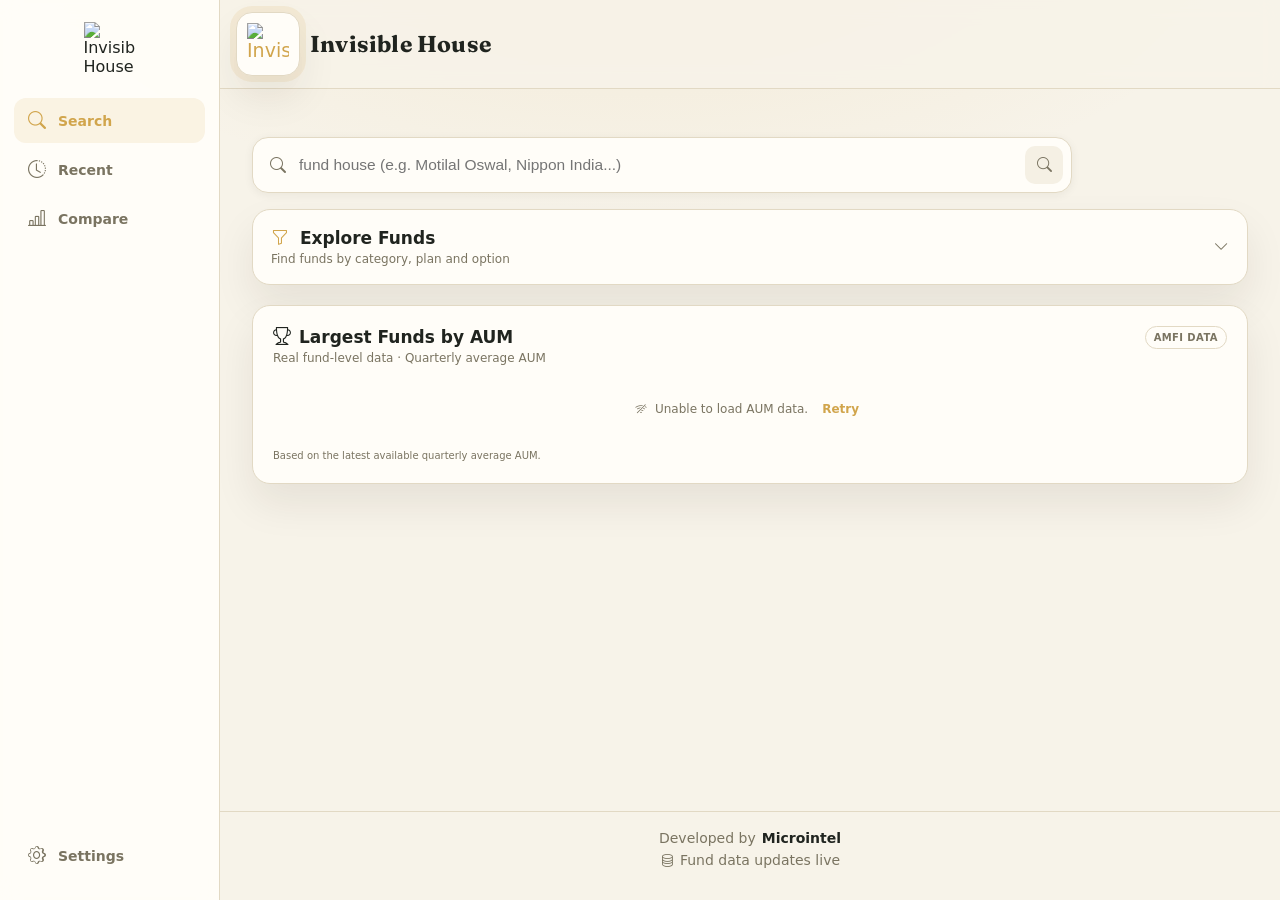
==== commit 09bc2476: "Add files via upload" ====
--- a/index.html
+++ b/index.html
@@ -13,18 +13,19 @@
 </head>
 <body>
 
-<header>
+<nav class="side-nav" id="sideNav">
+  <div class="side-nav-logo"><img src="https://raw.githubusercontent.com/microintel/endgram/main/photo/invisible-home.png" alt="Invisible House logo"></div>
+  <div class="side-nav-items">
+    <button class="side-nav-item active" id="searchTabBtn"><i class="bi bi-search"></i><span>Search</span></button>
+    <button class="side-nav-item" id="recentTabBtn"><i class="bi bi-clock-history"></i><span>Recent</span></button>
+    <button class="side-nav-item" id="compareTabBtn"><i class="bi bi-bar-chart-line"></i><span>Compare</span><span class="compare-count-badge" id="compareCountBadge" style="display:none;">0</span></button>
+  </div>
   <div class="menu-wrap" id="menuWrap">
-    <button class="menu-toggle-btn" id="menuToggleBtn" title="Menu" aria-label="Menu" aria-haspopup="true" aria-expanded="false">
-      <i class="bi bi-list"></i>
+    <button class="side-nav-item" id="menuToggleBtn" title="Settings" aria-label="Settings" aria-haspopup="true" aria-expanded="false">
+      <i class="bi bi-gear"></i><span>Settings</span>
     </button>
     <div class="menu-dropdown" id="menuDropdown">
-      <button class="menu-item active" id="searchTabBtn"><i class="bi bi-search"></i> Search</button>
-      <button class="menu-item" id="recentTabBtn"><i class="bi bi-clock-history"></i> Recent Searches</button>
-      <button class="menu-item" id="compareTabBtn"><i class="bi bi-bar-chart-line"></i> Compare <span class="compare-count-badge" id="compareCountBadge" style="display:none;">0</span></button>
-      <div class="menu-divider"></div>
-      
-      <!-- --- NEW: Color Combination & Gradient Theme Picker --- -->
+      <!-- --- Color Combination & Gradient Theme Picker --- -->
       <div class="menu-section-title">Color Combination</div>
       <div class="palette-picker-row">
         <button type="button" class="palette-swatch active" data-color="default" title="Gold & Cyan"></button>
@@ -37,6 +38,9 @@
       <button class="menu-item" id="themeToggle"><i class="bi bi-moon-stars-fill"></i> Dark Mode</button>
     </div>
   </div>
+</nav>
+
+<header>
   <div class="brand-row">
     <div class="brand-mark"><img src="https://raw.githubusercontent.com/microintel/endgram/main/photo/invisible-home.png" alt="Invisible House logo"></div>
     <div class="brand-text">
@@ -84,7 +88,138 @@
     </button>
     </div>
 
-    <!-- Fund name -->
+    <!-- Category -->
+    <div class="filter-group">
+    <div class="filter-label">Category</div>
+    
+    <div class="filter-chips" id="categoryFilters">
+    
+    <button
+    type="button"
+    class="filter-chip active"
+    data-category=""
+    >
+    All
+    </button>
+    
+    <button
+    type="button"
+    class="filter-chip"
+    data-category="large cap"
+    >
+    Large
+    </button>
+    
+    <button
+    type="button"
+    class="filter-chip"
+    data-category="mid cap"
+    >
+    Mid
+    </button>
+    
+    <button
+    type="button"
+    class="filter-chip"
+    data-category="small cap"
+    >
+    Small
+    </button>
+    
+    <button
+    type="button"
+    class="filter-chip"
+    data-category="flexi cap"
+    >
+    Flexi
+    </button>
+    
+    <button
+    type="button"
+    class="filter-chip"
+    data-category="elss"
+    >
+    ELSS
+    </button>
+    
+    <button
+    type="button"
+    class="filter-chip"
+    data-category="index"
+    >
+    Index
+    </button>
+    
+    </div>
+    </div>
+    
+    <!-- Plan -->
+    <div class="filter-group">
+    <div class="filter-label">Plan</div>
+    
+    <div class="filter-chips" id="planFilters">
+    
+    <button
+    type="button"
+    class="filter-chip active"
+    data-plan=""
+    >
+    All
+    </button>
+    
+    <button
+    type="button"
+    class="filter-chip"
+    data-plan="direct"
+    >
+    Direct
+    </button>
+    
+    <button
+    type="button"
+    class="filter-chip"
+    data-plan="regular"
+    >
+    Regular
+    </button>
+    
+    </div>
+    </div>
+    
+    <!-- Option -->
+    <div class="filter-group">
+    <div class="filter-label">Option</div>
+    
+    <div class="filter-chips" id="optionFilters">
+    
+    <button
+    type="button"
+    class="filter-chip active"
+    data-option=""
+    >
+    All
+    </button>
+    
+    <button
+    type="button"
+    class="filter-chip"
+    data-option="growth"
+    >
+    Growth
+    </button>
+    
+    <button
+    type="button"
+    class="filter-chip"
+    data-option="idcw"
+    >
+    IDCW
+    </button>
+    
+    </div>
+    </div>
+
+    <!-- Fund name (search within the filtered list) -->
     <div class="filter-group">
     <div class="filter-label">Fund name</div>
     <div class="search-box explorer-name-box">
@@ -97,137 +232,6 @@
     </div>
     </div>
 
-    <!-- Category -->
-    <div class="filter-group">
-    <div class="filter-label">Category</div>
-    
-    <div class="filter-chips" id="categoryFilters">
-    
-    <button
-    type="button"
-    class="filter-chip active"
-    data-category=""
-    >
-    All
-    </button>
-    
-    <button
-    type="button"
-    class="filter-chip"
-    data-category="large cap"
-    >
-    Large
-    </button>
-    
-    <button
-    type="button"
-    class="filter-chip"
-    data-category="mid cap"
-    >
-    Mid
-    </button>
-    
-    <button
-    type="button"
-    class="filter-chip"
-    data-category="small cap"
-    >
-    Small
-    </button>
-    
-    <button
-    type="button"
-    class="filter-chip"
-    data-category="flexi cap"
-    >
-    Flexi
-    </button>
-    
-    <button
-    type="button"
-    class="filter-chip"
-    data-category="elss"
-    >
-    ELSS
-    </button>
-    
-    <button
-    type="button"
-    class="filter-chip"
-    data-category="index"
-    >
-    Index
-    </button>
-    
-    </div>
-    </div>
-    
-    <!-- Plan -->
-    <div class="filter-group">
-    <div class="filter-label">Plan</div>
-    
-    <div class="filter-chips" id="planFilters">
-    
-    <button
-    type="button"
-    class="filter-chip active"
-    data-plan=""
-    >
-    All
-    </button>
-    
-    <button
-    type="button"
-    class="filter-chip"
-    data-plan="direct"
-    >
-    Direct
-    </button>
-    
-    <button
-    type="button"
-    class="filter-chip"
-    data-plan="regular"
-    >
-    Regular
-    </button>
-    
-    </div>
-    </div>
-    
-    <!-- Option -->
-    <div class="filter-group">
-    <div class="filter-label">Option</div>
-    
-    <div class="filter-chips" id="optionFilters">
-    
-    <button
-    type="button"
-    class="filter-chip active"
-    data-option=""
-    >
-    All
-    </button>
-    
-    <button
-    type="button"
-    class="filter-chip"
-    data-option="growth"
-    >
-    Growth
-    </button>
-    
-    <button
-    type="button"
-    class="filter-chip"
-    data-option="idcw"
-    >
-    IDCW
-    </button>
-    
-    </div>
-    </div>
-    
     <!-- Results -->
     <div
     class="explorer-results"
--- a/css/style.css
+++ b/css/style.css
@@ -77,8 +77,6 @@
     display:flex;
     flex-direction:column;
     background:
-      repeating-linear-gradient(0deg, var(--grid-line) 0 1px, transparent 1px 42px),
-      repeating-linear-gradient(90deg, var(--grid-line) 0 1px, transparent 1px 42px),
       radial-gradient(1000px 460px at 50% -8%, var(--accent-soft), transparent 62%),
       var(--bg);
     color:var(--text);
@@ -102,32 +100,14 @@
     text-align:center;
   }
   .menu-wrap{
-    position:absolute;
-    top:18px;
-    right:18px;
-  }
-  .menu-toggle-btn{
-    width:40px;
-    height:40px;
-    border-radius:11px;
-    border:1px solid var(--border);
-    background:var(--panel);
-    color:var(--muted);
-    display:flex;
-    align-items:center;
-    justify-content:center;
-    cursor:pointer;
-    font-size:16px;
-    box-shadow:var(--shadow);
-    transition:background .15s, color .15s, transform .1s, border-color .15s;
-  }
-  .menu-toggle-btn:hover{background:var(--panel-2); color:var(--text);}
-  .menu-toggle-btn:active{transform:scale(0.94);}
-  .menu-toggle-btn.open{background:var(--accent); color:var(--accent-ink); border-color:var(--accent);}
+    position:relative;
+    margin-top:auto;
+  }
+  #menuToggleBtn.open{background:var(--accent-soft); color:var(--accent);}
   .menu-dropdown{
     position:absolute;
-    top:calc(100% + 8px);
-    right:0;
+    bottom:calc(100% + 8px);
+    left:0;
     min-width:210px;
     background:var(--panel);
     border:1px solid var(--border);
@@ -137,7 +117,7 @@
     display:none;
     flex-direction:column;
     gap:2px;
-    z-index:20;
+    z-index:60;
   }
   .menu-dropdown.show{display:flex;}
   .menu-item{
@@ -1145,7 +1125,6 @@
     input[type="text"]{font-size:16px; padding:14px 42px 14px 14px;}
 
     /* Comfortable touch targets on small screens */
-    .menu-toggle-btn{width:42px; height:42px;}
     .search-icon-btn{width:38px; height:38px;}
     .filter-chip{min-height:36px;}
     .range-btn, .compare-range-btn{min-height:36px;}
@@ -1771,7 +1750,6 @@
   gap:10px;
   max-width:1320px;
   text-align:left;
-  padding-right:52px;
 }
 .brand-mark{ width:56px; height:56px; border-radius:14px; padding:9px; }
 .brand-text h1{ font-size:19px; letter-spacing:.2px; }
@@ -1779,8 +1757,7 @@
   .brand-mark{ width:64px; height:64px; border-radius:16px; padding:10px; }
   .brand-text h1{ font-size:23px; }
 }
-.menu-wrap{ top:10px; right:14px; }
-@media (min-width:768px){ .menu-wrap{ top:12px; right:20px; } }
+
 
 /* Home tab hides the app-tab strip entirely — the menu already owns
    Recent/Compare/Search navigation, so we don't need a second nav
@@ -1993,6 +1970,20 @@
 }
 img{ max-width:100%; }
 
+/* Belt-and-braces: nothing in these rows should ever be able to push
+   the row wider than its container, no matter how the content inside
+   grows (bigger icons, longer AUM figures, etc). */
+#topAUMSection, .fund-explorer, .top-aum-list, .explorer-result-list,
+.top-aum-item, .explorer-result-item{
+  max-width:100%;
+  box-sizing:border-box;
+}
+
+/* Hide the browser's scrollbar track for a cleaner, app-like feel —
+   touch/trackpad scrolling still works exactly the same. */
+html{ scrollbar-width:none; }
+html::-webkit-scrollbar{ display:none; width:0; height:0; }
+
 /* ---------- compare / recent polish ---------- */
 .recent-item, .top-aum-item, .explorer-result-item{ border-radius:14px; }
 .compare-legend, .compare-mode-toggle{ flex-wrap:wrap; }
@@ -2124,3 +2115,157 @@
 @media (prefers-reduced-motion: reduce){
   .skeleton{ animation:none; }
 }
+
+/* ============================================================
+   PERSISTENT NAVIGATION
+   Desktop: fixed left sidebar. Mobile: fixed bottom nav bar.
+   ============================================================ */
+.side-nav{
+  position:fixed;
+  z-index:50;
+  background:color-mix(in srgb, var(--panel) 96%, transparent);
+  backdrop-filter:blur(10px);
+  -webkit-backdrop-filter:blur(10px);
+  border-color:var(--border);
+  display:flex;
+}
+.side-nav-logo{ display:none; }
+.side-nav-item{
+  display:flex;
+  align-items:center;
+  gap:12px;
+  cursor:pointer;
+  color:var(--muted);
+  border-radius:12px;
+  position:relative;
+  transition:background .15s, color .15s;
+}
+.side-nav-item i{ font-size:18px; flex-shrink:0; }
+.side-nav-item:hover{ background:var(--panel-2); color:var(--text); }
+.side-nav-item.active{ background:var(--accent-soft); color:var(--accent); }
+.side-nav-item .compare-count-badge{ margin-left:auto; }
+
+/* ---- Desktop: left sidebar ---- */
+@media (min-width:1024px){
+  .side-nav{
+    top:0; left:0; bottom:0; width:220px;
+    flex-direction:column;
+    padding:22px 14px;
+    border-right:1px solid var(--border);
+    gap:6px;
+  }
+  .side-nav-logo{
+    display:flex; align-items:center; justify-content:center;
+    width:100%; margin-bottom:18px;
+  }
+  .side-nav-logo img{ width:52px; height:52px; object-fit:contain; }
+  .side-nav-items{ display:flex; flex-direction:column; gap:4px; }
+  .side-nav-item{ width:100%; padding:12px 14px; font-size:14px; font-weight:600; }
+  .side-nav-item span{ white-space:nowrap; }
+  body{ padding-left:220px; }
+}
+
+/* ---- Mobile / tablet: bottom nav bar ---- */
+@media (max-width:1023px){
+  .side-nav{
+    left:0; right:0; bottom:0; top:auto;
+    flex-direction:row;
+    align-items:stretch;
+    padding:6px 6px calc(6px + env(safe-area-inset-bottom, 0px));
+    border-top:1px solid var(--border);
+    box-shadow:0 -8px 24px rgba(0,0,0,.18);
+  }
+  .side-nav-items{ display:flex; flex:1; }
+  .side-nav-item{
+    flex:1;
+    flex-direction:column;
+    justify-content:center;
+    gap:2px;
+    padding:6px 2px;
+    font-size:10.5px;
+    font-weight:700;
+    border-radius:10px;
+  }
+  .side-nav-item i{ font-size:19px; }
+  .side-nav-item .compare-count-badge{
+    position:absolute;
+    top:2px;
+    right:calc(50% - 20px);
+    margin-left:0;
+  }
+  .menu-wrap{ flex:1; margin-top:0; display:flex; }
+  .menu-wrap .side-nav-item{ width:100%; }
+  .menu-dropdown{ bottom:calc(100% + 10px); left:auto; right:6px; }
+  body{ padding-bottom:calc(64px + env(safe-area-inset-bottom, 0px)); }
+}
+
+/* ============================================================
+   EXPLORE FUNDS / TOP AUM: slightly larger identity + values
+   (with hard overflow guards so nothing bleeds past the edge)
+   ============================================================ */
+.top-aum-list, .explorer-result-list{ overflow:hidden; }
+.top-aum-item, .explorer-result-item{
+  overflow:hidden;
+  gap:10px;
+  background:var(--panel);
+  border-color:var(--border);
+}
+.top-aum-info, .explorer-result-info{ overflow:hidden; }
+
+.explorer-result-icon{ width:40px; height:40px; flex:0 0 40px; border-radius:11px; font-size:15px; }
+.explorer-result-icon img{ padding:6px; }
+.explorer-result-name{ font-size:13px; }
+.explorer-result-meta{ font-size:10.5px; }
+
+.top-aum-icon{ width:40px; height:40px; flex:0 0 40px; border-radius:11px; font-size:15px; }
+.top-aum-icon img{ width:24px; height:24px; }
+.top-aum-fund-name{ font-size:13.5px; }
+.top-aum-amc{ font-size:11.5px; }
+.top-aum-value{ font-size:14px; font-weight:800; }
+.top-aum-rank{ flex:0 0 20px; width:20px; }
+.top-aum-arrow{ margin-left:2px; }
+
+@media (max-width:600px){
+  .top-aum-item, .explorer-result-item{ gap:8px; padding:9px 10px; }
+  .explorer-result-icon{ width:34px; height:34px; flex:0 0 34px; }
+  .top-aum-icon{ width:34px; height:34px; flex:0 0 34px; }
+  .top-aum-icon img{ width:20px; height:20px; }
+  .top-aum-value{ font-size:12.5px; }
+  .top-aum-fund-name{ font-size:12.5px; }
+  .top-aum-rank{ flex:0 0 16px; width:16px; font-size:10px; }
+}
+
+/* ============================================================
+   COMPARE PANEL: reliable rendering + single-screen desktop fit
+   ============================================================ */
+@media (min-width:1024px){
+  /* Hide chrome that would otherwise force scrolling while comparing,
+     so the comparison genuinely fits on one screen. */
+  body:has(#comparePanel.active) footer{ display:none; }
+  #comparePanel.active{
+    display:flex;
+    flex-direction:column;
+    height:calc(100vh - 128px);
+  }
+  #comparePanel .compare-header{ flex:0 0 auto; }
+  #comparePanel .search-box{ flex:0 0 auto; }
+  #comparePanel #compareCard.show{
+    flex:1;
+    display:flex;
+    flex-direction:column;
+    min-height:0;
+    overflow:hidden;
+  }
+  #compareCard .compare-legend,
+  #compareCard .compare-mode-toggle,
+  #compareCard .section-label-row,
+  #compareCard .chart-range-row,
+  #compareCard .chart-label,
+  #compareCard .chart-hint,
+  #compareCard .chart-compare{ flex:0 0 auto; }
+  #compareCard .chart-canvas-wrap{
+    flex:1 1 auto;
+    min-height:0;
+    height:auto;
+  }
+}
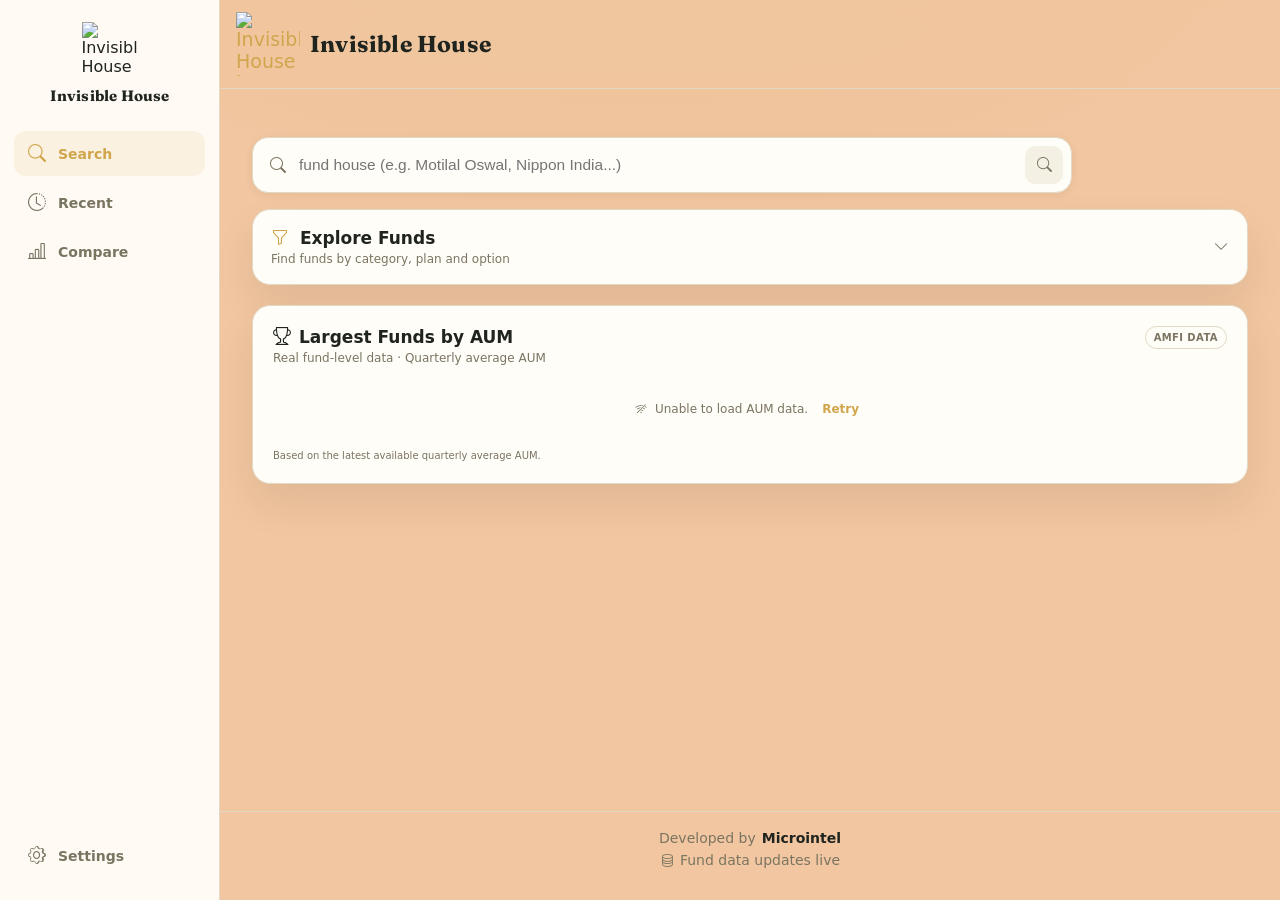
==== commit 01f4d003: "new look" ====
--- a/index.html
+++ b/index.html
@@ -9,12 +9,16 @@
 <link rel="preconnect" href="https://fonts.googleapis.com">
 <link rel="preconnect" href="https://fonts.gstatic.com" crossorigin>
 <link href="https://fonts.googleapis.com/css2?family=Fraunces:opsz,wght@9..144,500;9..144,600&family=JetBrains+Mono:wght@400;600&display=swap" rel="stylesheet">
+<link rel="stylesheet" href="https://cdn.jsdelivr.net/npm/sweetalert2@11/dist/sweetalert2.min.css">
 <link rel="stylesheet" href="css/style.css">
 </head>
 <body>
 
 <nav class="side-nav" id="sideNav">
-  <div class="side-nav-logo"><img src="https://raw.githubusercontent.com/microintel/endgram/main/photo/invisible-home.png" alt="Invisible House logo"></div>
+  <div class="side-nav-logo">
+    <img src="https://raw.githubusercontent.com/microintel/endgram/main/photo/invisible-home.png" alt="Invisible House logo">
+    <span class="side-nav-brand-name">Invisible House</span>
+  </div>
   <div class="side-nav-items">
     <button class="side-nav-item active" id="searchTabBtn"><i class="bi bi-search"></i><span>Search</span></button>
     <button class="side-nav-item" id="recentTabBtn"><i class="bi bi-clock-history"></i><span>Recent</span></button>
@@ -457,23 +461,13 @@
       <button class="btn danger" id="clearCompareBtn"><i class="bi bi-trash3"></i> Clear All</button>
     </div>
     
-    <!-- Compare Section Search -->
-    <div class="search-box" style="margin-bottom: 16px;">
-      <i class="bi bi-search search-leading-icon" aria-hidden="true"></i>
-      <input type="text" id="compareSearchInput" placeholder="Search fund to add to compare (e.g. HDFC, SBI...)" autocomplete="off">
-      <button type="button" class="search-icon-btn" id="compareManualSearchBtn" title="Search"><i class="bi bi-search"></i></button>
-      <div class="suggestions" id="compareSuggestions"></div>
-    </div>
- 
- 
- 
- 
-    <div class="empty-state" id="compareEmpty">
-      <i class="bi bi-bar-chart-line"></i>
-      <p>Add up to 4 funds from Search to compare their NAV trends.</p>
-    </div>
+    <!-- Compare slots: 4 evenly-spaced slots. Filled slots show the
+         fund + a remove button; empty slots show a "+" that opens the
+         add-fund popup. -->
+    <p class="compare-hint">Tap a slot to add a fund — compare up to 4 at once. You can also open a fund from Search and tap "Add to Compare".</p>
+    <div class="compare-slots" id="compareSlots"></div>
+
     <div class="card compare-card" id="compareCard">
-      <div class="compare-legend" id="compareLegend"></div>
       <div class="compare-mode-toggle" id="compareModeToggle">
         <button type="button" class="compare-mode-btn active" data-mode="nav"><i class="bi bi-currency-rupee"></i> NAV Compare</button>
         <button type="button" class="compare-mode-btn" data-mode="growth"><i class="bi bi-graph-up-arrow"></i> Growth/Loss Compare</button>
@@ -503,6 +497,62 @@
   </div>
 </div>
 
+<!-- Add-fund-to-compare popup: opened by tapping an empty compare slot -->
+<div class="compare-search-modal" id="compareSearchModal" hidden>
+  <div class="compare-search-modal-backdrop" id="compareSearchModalBackdrop"></div>
+  <div class="compare-search-modal-panel" role="dialog" aria-modal="true" aria-label="Add fund to compare">
+    <div class="compare-search-modal-header">
+      <span><i class="bi bi-bar-chart-line"></i> Add fund to compare</span>
+      <button type="button" class="compare-search-modal-close" id="compareSearchModalClose" aria-label="Close"><i class="bi bi-x-lg"></i></button>
+    </div>
+    <div class="search-box">
+      <i class="bi bi-search search-leading-icon" aria-hidden="true"></i>
+      <input type="text" id="compareSearchInput" placeholder="Search fund house (e.g. HDFC, SBI, Motilal Oswal...)" autocomplete="off">
+      <button type="button" class="search-icon-btn" id="compareManualSearchBtn" title="Search"><i class="bi bi-search"></i></button>
+    </div>
+
+    <div class="compare-filter-groups" id="compareFilterGroups">
+      <div class="explorer-body-top">
+        <span class="explorer-body-hint">Filter by category, plan &amp; option</span>
+        <button type="button" class="explorer-clear" id="compareClearFilters">Clear</button>
+      </div>
+
+      <div class="filter-group">
+        <div class="filter-label">Category</div>
+        <div class="filter-chips" id="compareCategoryFilters">
+          <button type="button" class="filter-chip active" data-category="">All</button>
+          <button type="button" class="filter-chip" data-category="large cap">Large</button>
+          <button type="button" class="filter-chip" data-category="mid cap">Mid</button>
+          <button type="button" class="filter-chip" data-category="small cap">Small</button>
+          <button type="button" class="filter-chip" data-category="flexi cap">Flexi</button>
+          <button type="button" class="filter-chip" data-category="elss">ELSS</button>
+          <button type="button" class="filter-chip" data-category="index">Index</button>
+        </div>
+      </div>
+
+      <div class="filter-group">
+        <div class="filter-label">Plan</div>
+        <div class="filter-chips" id="comparePlanFilters">
+          <button type="button" class="filter-chip active" data-plan="">All</button>
+          <button type="button" class="filter-chip" data-plan="direct">Direct</button>
+          <button type="button" class="filter-chip" data-plan="regular">Regular</button>
+        </div>
+      </div>
+
+      <div class="filter-group">
+        <div class="filter-label">Option</div>
+        <div class="filter-chips" id="compareOptionFilters">
+          <button type="button" class="filter-chip active" data-option="">All</button>
+          <button type="button" class="filter-chip" data-option="growth">Growth</button>
+          <button type="button" class="filter-chip" data-option="idcw">IDCW</button>
+        </div>
+      </div>
+    </div>
+
+    <div class="suggestions compare-modal-suggestions" id="compareSuggestions"></div>
+  </div>
+</div>
+
 <footer>
   <div class="footer-line">Developed by <b>Microintel</b></div>
   <div class="footer-line"><i class="bi bi-database"></i> Fund data updates live</div>
@@ -514,6 +564,8 @@
         onerror="this.onerror=null;var s=document.createElement('script');s.src='https://cdnjs.cloudflare.com/ajax/libs/hammer.js/2.0.8/hammer.min.js';document.head.appendChild(s);"></script>
 <script src="https://cdn.jsdelivr.net/npm/chartjs-plugin-zoom@2.0.1/dist/chartjs-plugin-zoom.min.js"
         onerror="this.onerror=null;var s=document.createElement('script');s.src='https://cdnjs.cloudflare.com/ajax/libs/chartjs-plugin-zoom/2.0.1/chartjs-plugin-zoom.min.js';document.head.appendChild(s);"></script>
+<script src="https://cdn.jsdelivr.net/npm/sweetalert2@11"
+        onerror="this.onerror=null;var s=document.createElement('script');s.src='https://cdnjs.cloudflare.com/ajax/libs/sweetalert2/11.12.4/sweetalert2.all.min.js';document.head.appendChild(s);"></script>
 
 <script src="js/core.js"></script>
 <script src="js/fund.js"></script>
--- a/css/style.css
+++ b/css/style.css
@@ -1,6 +1,6 @@
   :root{
-    --bg:#0c0f14;
-    --bg-2:#080a0d;
+    --bg:#000000;
+    --bg-2:#000000;
     --panel:#12161d;
     --panel-2:#181d26;
     --panel-3:#1e2430;
@@ -23,8 +23,8 @@
   }
 
   html[data-theme="light"]{
-    --bg:#f7f3e9;
-    --bg-2:#efe9da;
+    --bg:#f1c6a0;
+    --bg-2:#e8b587;
     --panel:#fffdf8;
     --panel-2:#f5f0e4;
     --panel-3:#ece5d4;
@@ -184,17 +184,12 @@
     height:120px;
     flex:0 0 auto;
     margin:0;
-    border-radius:28px;
-    border:1px solid var(--border);
-    background:var(--panel);
     display:flex;
     align-items:center;
     justify-content:center;
     color:var(--accent);
     font-size:19px;
-    box-shadow:0 0 0 6px var(--accent-soft), var(--shadow);
     overflow:hidden;
-    padding:14px;
   }
   .brand-mark img{
     width:100%;
@@ -1112,7 +1107,7 @@
   @media (max-width:600px){
     .wrap{padding:14px 14px 30px;}
     header{padding:20px 14px 14px;}
-    .brand-mark{width:76px;height:76px;border-radius:18px;}
+    .brand-mark{width:76px;height:76px;}
     h1{font-size:22px;}
     .grid{grid-template-columns:1fr 1fr; gap:8px;}
     .stat{padding:10px 12px;}
@@ -1751,10 +1746,10 @@
   max-width:1320px;
   text-align:left;
 }
-.brand-mark{ width:56px; height:56px; border-radius:14px; padding:9px; }
+.brand-mark{ width:56px; height:56px; padding:0; }
 .brand-text h1{ font-size:19px; letter-spacing:.2px; }
 @media (min-width:768px){
-  .brand-mark{ width:64px; height:64px; border-radius:16px; padding:10px; }
+  .brand-mark{ width:64px; height:64px; padding:0; }
   .brand-text h1{ font-size:23px; }
 }
 
@@ -2037,28 +2032,52 @@
 /* ============================================================
    SKELETON LOADING SYSTEM
    ============================================================ */
-@keyframes skeletonShimmer{
-  0%{ background-position:-320px 0; }
-  100%{ background-position:320px 0; }
+@keyframes skeletonSweep{
+  0%{ transform:translateX(-120%) skewX(-12deg); }
+  100%{ transform:translateX(120%) skewX(-12deg); }
+}
+@keyframes skeletonBreathe{
+  0%,100%{ opacity:1; }
+  50%{ opacity:.82; }
 }
 .skeleton{
+  position:relative;
   display:inline-block;
+  overflow:hidden;
+  isolation:isolate;
   border-radius:7px;
+  background:linear-gradient(160deg, var(--panel-2), var(--panel-3));
+  animation:skeletonBreathe 2.6s ease-in-out infinite;
+}
+.skeleton::after{
+  content:"";
+  position:absolute;
+  inset:0;
+  width:60%;
   background-image:linear-gradient(
     90deg,
-    var(--panel-2) 20%,
-    var(--panel-3) 38%,
-    var(--panel-2) 56%
+    transparent,
+    color-mix(in srgb, var(--accent-2) 22%, transparent) 35%,
+    color-mix(in srgb, var(--accent) 55%, white 10%) 50%,
+    color-mix(in srgb, var(--accent-2) 22%, transparent) 65%,
+    transparent
   );
-  background-size:640px 100%;
-  animation:skeletonShimmer 1.5s ease-in-out infinite;
+  opacity:.55;
+  animation:skeletonSweep 1.9s cubic-bezier(.4,0,.2,1) infinite;
+  will-change:transform;
 }
 html[data-theme="light"] .skeleton{
+  background:linear-gradient(160deg, var(--panel-3), var(--panel-2));
+}
+html[data-theme="light"] .skeleton::after{
+  opacity:.4;
   background-image:linear-gradient(
     90deg,
-    var(--panel-3) 20%,
-    color-mix(in srgb, var(--accent) 12%, var(--panel-3)) 38%,
-    var(--panel-3) 56%
+    transparent,
+    color-mix(in srgb, var(--accent-2) 20%, transparent) 35%,
+    color-mix(in srgb, var(--accent) 45%, transparent) 50%,
+    color-mix(in srgb, var(--accent-2) 20%, transparent) 65%,
+    transparent
   );
 }
 .skeleton-circle{ border-radius:50%; flex-shrink:0; }
@@ -2068,6 +2087,14 @@
 .skeleton-col{ display:flex; flex-direction:column; gap:6px; flex:1; min-width:0; }
 .skeleton-pill{ border-radius:999px; }
 .skeleton-caption{ text-align:center; }
+/* Stagger the sweep slightly per-row so a list doesn't pulse as one
+   flat block — reads as a livelier, more considered loading state. */
+.skeleton-row:nth-child(2) .skeleton{ animation-delay:.12s; }
+.skeleton-row:nth-child(2) .skeleton::after{ animation-delay:.12s; }
+.skeleton-row:nth-child(3) .skeleton{ animation-delay:.24s; }
+.skeleton-row:nth-child(3) .skeleton::after{ animation-delay:.24s; }
+.skeleton-row:nth-child(4) .skeleton{ animation-delay:.36s; }
+.skeleton-row:nth-child(4) .skeleton::after{ animation-delay:.36s; }
 
 /* Home / first-load skeleton -------------------------------- */
 .ih-loader.skeleton-loader{
@@ -2113,8 +2140,64 @@
 @media (min-width:768px){ .skeleton-chart{ height:320px; } }
 
 @media (prefers-reduced-motion: reduce){
-  .skeleton{ animation:none; }
-}
+  .skeleton, .skeleton::after{ animation:none; }
+}
+
+/* ============================================================
+   SWEETALERT2 THEME
+   ============================================================ */
+.swal2-popup.ih-swal{
+  background:var(--panel);
+  color:var(--text);
+  border:1px solid var(--border);
+  border-radius:var(--radius-lg);
+  box-shadow:var(--shadow);
+  font-family:inherit;
+  padding-bottom:1.75em;
+}
+.swal2-popup.ih-swal .swal2-title{
+  color:var(--text);
+  font-family:var(--serif);
+  font-weight:600;
+  font-size:1.35em;
+}
+.swal2-popup.ih-swal .swal2-html-container{ color:var(--muted); }
+.swal2-popup.ih-swal .swal2-icon{ border-color:currentColor; }
+.swal2-popup.ih-swal .swal2-icon.swal2-warning{ color:var(--accent); border-color:var(--accent); }
+.swal2-popup.ih-swal .swal2-icon.swal2-error{ color:var(--danger); border-color:var(--danger); }
+.swal2-popup.ih-swal .swal2-icon.swal2-success{ color:var(--accent-2); border-color:var(--accent-2); }
+.swal2-popup.ih-swal .swal2-icon.swal2-success [class^='swal2-success-line']{ background-color:var(--accent-2); }
+.swal2-popup.ih-swal .swal2-icon.swal2-success .swal2-success-ring{ border-color:color-mix(in srgb, var(--accent-2) 40%, transparent); }
+.swal2-popup.ih-swal .swal2-actions .swal2-styled{
+  border-radius:999px;
+  font-weight:600;
+  font-family:inherit;
+  padding:.6em 1.5em;
+  box-shadow:none;
+}
+.swal2-popup.ih-swal .swal2-confirm{
+  background:var(--accent) !important;
+  color:var(--accent-ink) !important;
+}
+.swal2-popup.ih-swal .swal2-confirm:focus{ box-shadow:0 0 0 3px var(--accent-soft) !important; }
+.swal2-popup.ih-swal .swal2-cancel{
+  background:var(--panel-2) !important;
+  color:var(--text) !important;
+  border:1px solid var(--border) !important;
+}
+.swal2-popup.ih-swal .swal2-timer-progress-bar{ background:var(--accent); }
+.swal2-container.ih-swal-backdrop{ background:rgba(8,10,13,.55); backdrop-filter:blur(2px); }
+html[data-theme="light"] .swal2-container.ih-swal-backdrop{ background:rgba(40,30,10,.28); }
+
+.swal2-toast.ih-swal-toast{
+  background:var(--panel) !important;
+  color:var(--text) !important;
+  border:1px solid var(--border);
+  box-shadow:var(--shadow);
+  border-radius:var(--radius-md);
+}
+.swal2-toast.ih-swal-toast .swal2-title{ color:var(--text); font-family:inherit; font-weight:500; font-size:.95em; }
+.swal2-toast.ih-swal-toast .swal2-timer-progress-bar{ background:var(--accent); }
 
 /* ============================================================
    PERSISTENT NAVIGATION
@@ -2155,10 +2238,19 @@
     gap:6px;
   }
   .side-nav-logo{
-    display:flex; align-items:center; justify-content:center;
-    width:100%; margin-bottom:18px;
-  }
-  .side-nav-logo img{ width:52px; height:52px; object-fit:contain; }
+    display:flex; flex-direction:column; align-items:center; justify-content:center;
+    gap:8px;
+    width:100%; margin-bottom:20px;
+  }
+  .side-nav-logo img{ width:56px; height:56px; object-fit:contain; }
+  .side-nav-brand-name{
+    font-family:var(--serif);
+    font-weight:700;
+    font-size:15px;
+    letter-spacing:.2px;
+    color:var(--text);
+    text-align:center;
+  }
   .side-nav-items{ display:flex; flex-direction:column; gap:4px; }
   .side-nav-item{ width:100%; padding:12px 14px; font-size:14px; font-weight:600; }
   .side-nav-item span{ white-space:nowrap; }
@@ -2248,7 +2340,8 @@
     height:calc(100vh - 128px);
   }
   #comparePanel .compare-header{ flex:0 0 auto; }
-  #comparePanel .search-box{ flex:0 0 auto; }
+  #comparePanel .compare-hint{ flex:0 0 auto; }
+  #comparePanel .compare-slots{ flex:0 0 auto; }
   #comparePanel #compareCard.show{
     flex:1;
     display:flex;
@@ -2256,7 +2349,6 @@
     min-height:0;
     overflow:hidden;
   }
-  #compareCard .compare-legend,
   #compareCard .compare-mode-toggle,
   #compareCard .section-label-row,
   #compareCard .chart-range-row,
@@ -2269,3 +2361,234 @@
     height:auto;
   }
 }
+
+/* Manual fallback shown inside the chart wrapper if the compare chart
+   still hasn't been able to draw itself after a couple of seconds
+   (see scheduleCompareChartRender in fund.js). */
+.compare-chart-fallback-btn{
+  position:absolute;
+  top:50%;
+  left:50%;
+  transform:translate(-50%, -50%);
+  display:inline-flex;
+  align-items:center;
+  gap:8px;
+  padding:10px 16px;
+  border-radius:var(--radius-md);
+  border:1px solid var(--border);
+  background:var(--panel-2);
+  color:var(--text);
+  font-size:13px;
+  font-weight:700;
+  cursor:pointer;
+  z-index:2;
+}
+.compare-chart-fallback-btn:hover{ background:var(--panel-3); }
+.chart-canvas-wrap{ position:relative; }
+
+/* ============================================================
+   COMPARE SLOTS (4 always-visible tiles: filled fund or "+")
+   ============================================================ */
+.compare-hint{
+  margin:0 0 14px;
+  font-size:12.5px;
+  color:var(--muted);
+  line-height:1.5;
+}
+.compare-slots{
+  display:grid;
+  grid-template-columns:repeat(2, 1fr);
+  gap:10px;
+  margin-bottom:18px;
+}
+@media (min-width:640px){
+  .compare-slots{ grid-template-columns:repeat(4, 1fr); }
+}
+
+.compare-slot{
+  position:relative;
+  display:flex;
+  flex-direction:column;
+  align-items:center;
+  justify-content:center;
+  text-align:center;
+  gap:6px;
+  min-height:118px;
+  padding:14px 10px;
+  border-radius:var(--radius-md);
+  cursor:pointer;
+  font:inherit;
+  color:inherit;
+}
+.compare-slot.empty{
+  border:1.5px dashed var(--border);
+  background:transparent;
+  color:var(--muted);
+  transition:border-color .15s ease, color .15s ease, background .15s ease, transform .1s ease;
+}
+.compare-slot.empty:hover{
+  border-color:var(--accent);
+  color:var(--accent);
+  background:var(--accent-soft);
+}
+.compare-slot.empty:active{ transform:scale(0.97); }
+.compare-slot.empty i{ font-size:20px; }
+.compare-slot.empty span{ font-size:12px; font-weight:700; }
+
+.compare-slot.filled{
+  border:1.5px solid var(--slot-color, var(--accent));
+  background:color-mix(in srgb, var(--slot-color, var(--accent)) 10%, var(--panel));
+  cursor:default;
+}
+.compare-slot-remove{
+  position:absolute;
+  top:6px;
+  right:6px;
+  width:22px;
+  height:22px;
+  border-radius:50%;
+  border:none;
+  background:var(--panel);
+  color:var(--muted);
+  display:flex;
+  align-items:center;
+  justify-content:center;
+  font-size:10px;
+  cursor:pointer;
+  box-shadow:var(--shadow-sm);
+  transition:background .15s, color .15s;
+}
+.compare-slot-remove:hover{ background:var(--danger); color:#fff; }
+.compare-slot-icon{
+  width:34px; height:34px;
+  border-radius:10px;
+  background:var(--panel-2);
+  color:var(--slot-color, var(--accent));
+  display:flex; align-items:center; justify-content:center;
+  font-size:15px;
+  overflow:hidden;
+}
+.compare-slot-icon.has-logo{ background:#fff; border:1px solid var(--border); }
+.compare-slot-icon img{ width:100%; height:100%; object-fit:contain; padding:5px; display:block; }
+.compare-slot-name{
+  font-size:11.5px;
+  font-weight:700;
+  line-height:1.3;
+  display:-webkit-box;
+  -webkit-line-clamp:2;
+  -webkit-box-orient:vertical;
+  overflow:hidden;
+}
+.compare-slot-cagr{ font-size:11px; font-weight:800; }
+.compare-slot-cagr.up{ color:#15803d; }
+.compare-slot-cagr.down{ color:var(--danger); }
+.compare-slot-cagr.flat{ color:var(--muted); }
+
+/* ============================================================
+   ADD-FUND-TO-COMPARE POPUP
+   ============================================================ */
+.compare-search-modal{
+  position:fixed;
+  inset:0;
+  z-index:100;
+  display:flex;
+  align-items:center;
+  justify-content:center;
+  padding:20px;
+  opacity:0;
+  transition:opacity .18s ease;
+}
+.compare-search-modal.show{ opacity:1; }
+.compare-search-modal[hidden]{ display:none; }
+.compare-search-modal-backdrop{
+  position:absolute;
+  inset:0;
+  background:rgba(0,0,0,.5);
+  backdrop-filter:blur(2px);
+}
+.compare-search-modal-panel{
+  position:relative;
+  width:100%;
+  max-width:560px;
+  max-height:min(90vh, 720px);
+  display:flex;
+  flex-direction:column;
+  background:var(--panel);
+  border:1px solid var(--border);
+  border-radius:var(--radius-xl);
+  box-shadow:var(--shadow-md), 0 30px 60px rgba(0,0,0,.35);
+  padding:20px;
+  overflow-y:auto;
+  transform:translateY(10px) scale(0.98);
+  transition:transform .18s ease;
+  /* No visible scrollbar "ruler" down the right edge of the popup —
+     it still scrolls, just without the track/thumb on top of it. */
+  scrollbar-width:none;
+}
+.compare-search-modal-panel::-webkit-scrollbar{ display:none; width:0; height:0; }
+.compare-search-modal.show .compare-search-modal-panel{ transform:translateY(0) scale(1); }
+.compare-search-modal-header{
+  display:flex;
+  align-items:center;
+  justify-content:space-between;
+  margin-bottom:14px;
+  font-size:15px;
+  font-weight:800;
+}
+.compare-search-modal-header i{ color:var(--accent); margin-right:8px; }
+.compare-search-modal-close{
+  width:32px; height:32px;
+  border-radius:9px;
+  border:1px solid var(--border);
+  background:var(--panel-2);
+  color:var(--muted);
+  display:flex; align-items:center; justify-content:center;
+  cursor:pointer;
+  transition:background .15s, color .15s;
+}
+.compare-search-modal-close:hover{ background:var(--panel-3); color:var(--text); }
+.compare-filter-groups{
+  margin-top:14px;
+  padding-top:14px;
+  border-top:1px solid var(--border);
+  flex-shrink:0;
+}
+.compare-filter-groups .filter-group:first-of-type{ margin-top:2px; }
+.compare-modal-suggestions{
+  position:static !important;
+  display:none;
+  margin-top:12px;
+  border:1px solid var(--border);
+  border-radius:12px;
+  max-height:min(58vh, 420px);
+  overflow-y:auto;
+  flex:1 1 auto;
+  min-height:0;
+  scrollbar-width:none;
+}
+.compare-modal-suggestions::-webkit-scrollbar{ display:none; width:0; height:0; }
+/* Sized for ~6 suggestion rows (each ~58-60px) to be visible at once
+   without scrolling, instead of the 2 that fit before. */
+.compare-modal-suggestions.show{
+  display:block;
+  min-height:340px;
+}
+/* Slightly roomier rows in this modal specifically (it now has more
+   space to work with) — scoped here so the main search box's
+   suggestion list on the fund page is untouched. */
+.compare-modal-suggestions .suggestion-item{ padding:14px 12px; min-height:52px; }
+.compare-modal-suggestions .suggestion-icon{ width:38px; height:38px; }
+.compare-suggestion-skeleton-row{ padding:14px 12px; }
+.compare-suggestion-skeleton-row + .compare-suggestion-skeleton-row{ border-top:1px solid var(--border); }
+
+@media (max-width:600px){
+  .compare-search-modal{ align-items:flex-end; padding:0; }
+  .compare-search-modal-panel{
+    max-width:100%;
+    max-height:92vh;
+    border-radius:20px 20px 0 0;
+    transform:translateY(100%);
+  }
+  .compare-search-modal.show .compare-search-modal-panel{ transform:translateY(0); }
+  .compare-modal-suggestions.show{ min-height:280px; }
+}
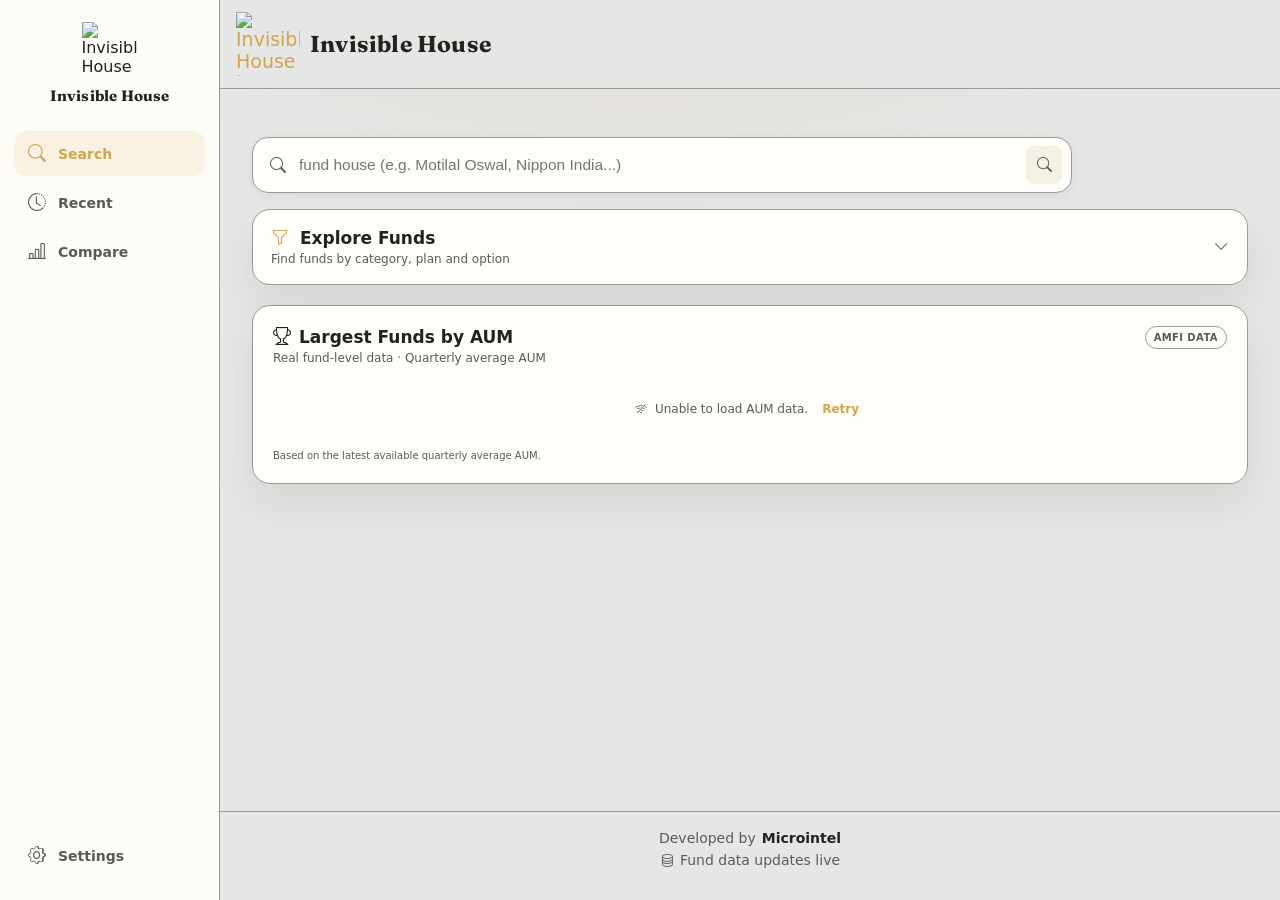
==== commit 49c29d15: "New Look" ====
--- a/index.html
+++ b/index.html
@@ -373,6 +373,7 @@
 
             <div class="compare-action-row">
               <button type="button" class="btn compare-btn" id="addToCompareBtn"><i class="bi bi-bar-chart-line"></i> Add to Compare</button>
+              <button type="button" class="btn" id="openCompareBtn"><i class="bi bi-arrow-up-right-square"></i> Open Compare</button>
             </div>
 
             <div class="grid">
@@ -474,9 +475,14 @@
       </div>
       <div class="section-label-row" style="margin-top:16px;">
         <div class="section-label"><i class="bi bi-graph-up"></i> NAV Trend</div>
-        <button type="button" class="chart-reset-btn" id="compareChartResetZoom" title="Reset zoom">
-          <i class="bi bi-arrow-counterclockwise"></i> Reset
-        </button>
+        <div class="section-label-actions">
+          <button type="button" class="chart-util-btn" id="compareShowGraphBtn" title="Reload / show the chart">
+            <i class="bi bi-bar-chart-line"></i> Show Graph
+          </button>
+          <button type="button" class="chart-reset-btn" id="compareChartResetZoom" title="Reset zoom">
+            <i class="bi bi-arrow-counterclockwise"></i> Reset
+          </button>
+        </div>
       </div>
       <div class="chart-range-row" id="compareChartRangeRow">
         <button type="button" class="compare-range-btn" data-range="1w">1W</button>
--- a/css/style.css
+++ b/css/style.css
@@ -23,15 +23,15 @@
   }
 
   html[data-theme="light"]{
-    --bg:#f1c6a0;
-    --bg-2:#e8b587;
+    --bg:#e6e6e6;
+    --bg-2:#d6d6d6;
     --panel:#fffdf8;
     --panel-2:#f5f0e4;
     --panel-3:#ece5d4;
-    --border:#e2d9c4;
+    --border:#9a9a9a;
     --grid-line:rgba(15,98,110,.05);
     --text:#20241f;
-    --muted:#7a7461;
+    --muted:#5a5a5a;
     --danger:#b8382b;
     --shadow:0 20px 40px rgba(40,30,10,.08);
   }
@@ -578,6 +578,23 @@
     gap:8px;
   }
   .section-label-row .section-label{margin-bottom:0;}
+  .section-label-actions{ display:flex; align-items:center; gap:6px; }
+  .chart-util-btn{
+    display:flex;
+    align-items:center;
+    gap:4px;
+    font-size:11px;
+    font-weight:600;
+    color:var(--muted);
+    background:var(--panel);
+    border:1px solid var(--border);
+    border-radius:7px;
+    padding:4px 9px;
+    cursor:pointer;
+    transition:background .15s, color .15s, border-color .15s;
+  }
+  .chart-util-btn:hover{ background:var(--panel-3); color:var(--accent); border-color:var(--accent); }
+  .chart-util-btn:active{ transform:scale(0.95); }
   .chart-reset-btn{
     display:flex;
     align-items:center;
@@ -2080,6 +2097,23 @@
     transparent
   );
 }
+
+/* Smoother shimmer for the compare fund-search popup specifically —
+   a single continuous gradient sweep instead of the sweep + opacity
+   "breathing" pulse combo used elsewhere, which read as flickery
+   here since rows get shown/hidden quickly while typing. No skew
+   either, so the sweep reads as one clean pass rather than a jagged
+   parallelogram snapping back at the loop point. */
+.compare-modal-suggestions .skeleton{
+  animation:none;
+}
+.compare-modal-suggestions .skeleton::after{
+  animation:skeletonSweepSmooth 2.2s cubic-bezier(.45,0,.2,1) infinite;
+}
+@keyframes skeletonSweepSmooth{
+  0%{ transform:translateX(-100%); }
+  100%{ transform:translateX(100%); }
+}
 .skeleton-circle{ border-radius:50%; flex-shrink:0; }
 .skeleton-line{ display:block; }
 .skeleton-block{ display:block; width:100%; border-radius:var(--radius-sm); }
@@ -2422,7 +2456,7 @@
 }
 .compare-slot.empty{
   border:1.5px dashed var(--border);
-  background:transparent;
+  background:color-mix(in srgb, var(--text) 6%, transparent);
   color:var(--muted);
   transition:border-color .15s ease, color .15s ease, background .15s ease, transform .1s ease;
 }
@@ -2460,16 +2494,16 @@
 }
 .compare-slot-remove:hover{ background:var(--danger); color:#fff; }
 .compare-slot-icon{
-  width:34px; height:34px;
-  border-radius:10px;
+  width:42px; height:42px;
+  border-radius:11px;
   background:var(--panel-2);
   color:var(--slot-color, var(--accent));
   display:flex; align-items:center; justify-content:center;
-  font-size:15px;
+  font-size:18px;
   overflow:hidden;
 }
 .compare-slot-icon.has-logo{ background:#fff; border:1px solid var(--border); }
-.compare-slot-icon img{ width:100%; height:100%; object-fit:contain; padding:5px; display:block; }
+.compare-slot-icon img{ width:100%; height:100%; object-fit:contain; padding:6px; display:block; }
 .compare-slot-name{
   font-size:11.5px;
   font-weight:700;
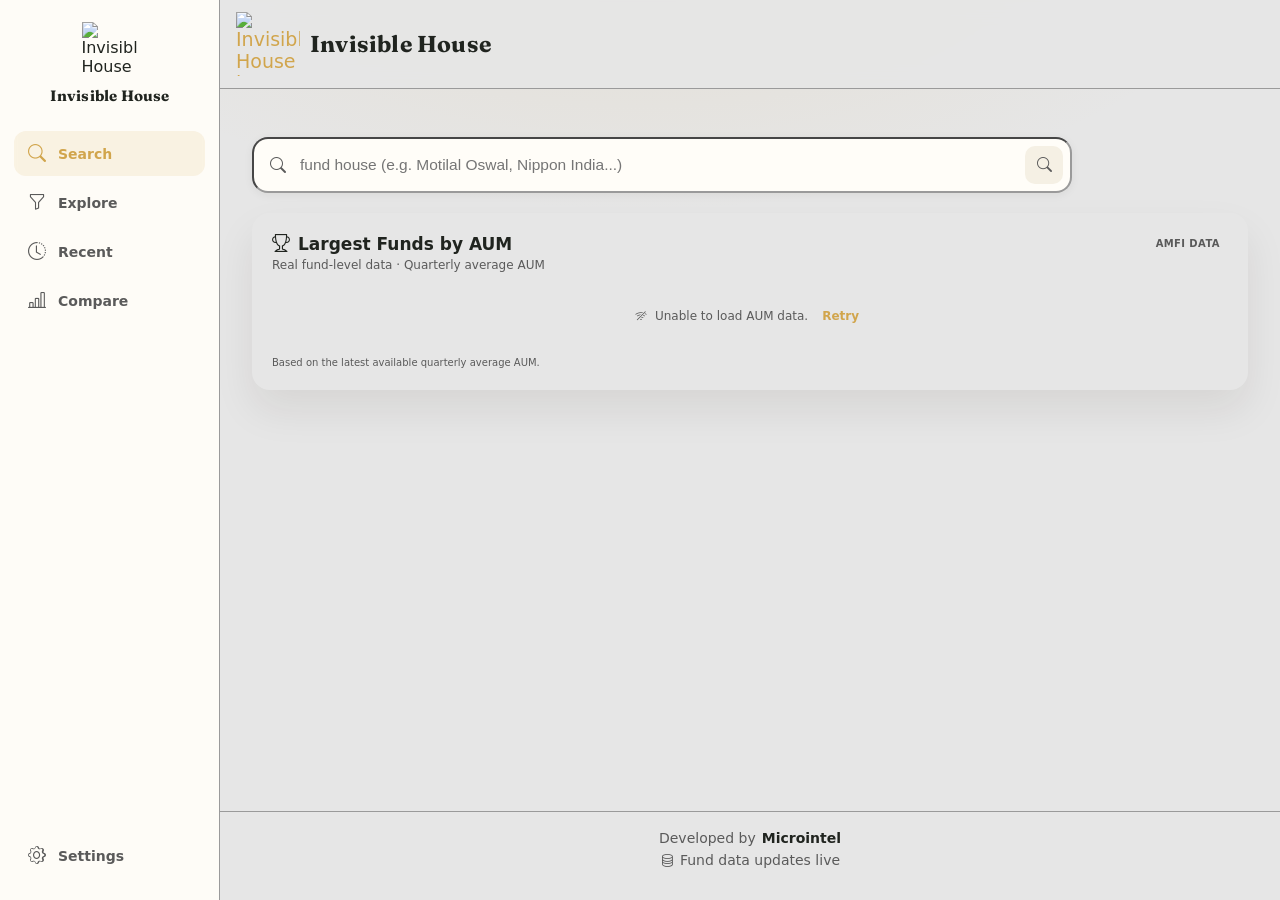
==== commit 306115db: "Add files via upload" ====
--- a/index.html
+++ b/index.html
@@ -21,6 +21,7 @@
   </div>
   <div class="side-nav-items">
     <button class="side-nav-item active" id="searchTabBtn"><i class="bi bi-search"></i><span>Search</span></button>
+    <button class="side-nav-item" id="explorerTabBtn"><i class="bi bi-funnel"></i><span>Explore</span></button>
     <button class="side-nav-item" id="recentTabBtn"><i class="bi bi-clock-history"></i><span>Recent</span></button>
     <button class="side-nav-item" id="compareTabBtn"><i class="bi bi-bar-chart-line"></i><span>Compare</span><span class="compare-count-badge" id="compareCountBadge" style="display:none;">0</span></button>
   </div>
@@ -61,241 +62,6 @@
       <button type="button" class="search-icon-btn" id="manualSearchBtn" title="Search" aria-label="Search"><i class="bi bi-search"></i></button>
       <div class="suggestions" id="suggestions"></div>
     </div>
-    
-    <!-- =========================================================
-    FUND EXPLORER (secondary tool — collapsed by default so the
-    primary search and homepage highlights stay front and center)
-    ========================================================= -->
-    <section class="fund-explorer collapsed" id="fundExplorer">
-
-    <button type="button" class="explorer-header" id="explorerToggle" aria-expanded="false" aria-controls="explorerBody">
-    <div>
-    <h2>
-    <i class="bi bi-funnel"></i>
-    Explore Funds
-    </h2>
-    <p>Find funds by category, plan and option</p>
-    </div>
-    <i class="bi bi-chevron-down explorer-chevron"></i>
-    </button>
-
-    <div class="explorer-body" id="explorerBody" hidden>
-
-    <div class="explorer-body-top">
-    <span class="explorer-body-hint">Filter the full fund list</span>
-    <button
-    type="button"
-    class="explorer-clear"
-    id="clearFundFilters"
-    >
-    Clear
-    </button>
-    </div>
-
-    <!-- Category -->
-    <div class="filter-group">
-    <div class="filter-label">Category</div>
-    
-    <div class="filter-chips" id="categoryFilters">
-    
-    <button
-    type="button"
-    class="filter-chip active"
-    data-category=""
-    >
-    All
-    </button>
-    
-    <button
-    type="button"
-    class="filter-chip"
-    data-category="large cap"
-    >
-    Large
-    </button>
-    
-    <button
-    type="button"
-    class="filter-chip"
-    data-category="mid cap"
-    >
-    Mid
-    </button>
-    
-    <button
-    type="button"
-    class="filter-chip"
-    data-category="small cap"
-    >
-    Small
-    </button>
-    
-    <button
-    type="button"
-    class="filter-chip"
-    data-category="flexi cap"
-    >
-    Flexi
-    </button>
-    
-    <button
-    type="button"
-    class="filter-chip"
-    data-category="elss"
-    >
-    ELSS
-    </button>
-    
-    <button
-    type="button"
-    class="filter-chip"
-    data-category="index"
-    >
-    Index
-    </button>
-    
-    </div>
-    </div>
-    
-    <!-- Plan -->
-    <div class="filter-group">
-    <div class="filter-label">Plan</div>
-    
-    <div class="filter-chips" id="planFilters">
-    
-    <button
-    type="button"
-    class="filter-chip active"
-    data-plan=""
-    >
-    All
-    </button>
-    
-    <button
-    type="button"
-    class="filter-chip"
-    data-plan="direct"
-    >
-    Direct
-    </button>
-    
-    <button
-    type="button"
-    class="filter-chip"
-    data-plan="regular"
-    >
-    Regular
-    </button>
-    
-    </div>
-    </div>
-    
-    <!-- Option -->
-    <div class="filter-group">
-    <div class="filter-label">Option</div>
-    
-    <div class="filter-chips" id="optionFilters">
-    
-    <button
-    type="button"
-    class="filter-chip active"
-    data-option=""
-    >
-    All
-    </button>
-    
-    <button
-    type="button"
-    class="filter-chip"
-    data-option="growth"
-    >
-    Growth
-    </button>
-    
-    <button
-    type="button"
-    class="filter-chip"
-    data-option="idcw"
-    >
-    IDCW
-    </button>
-    
-    </div>
-    </div>
-
-    <!-- Fund name (search within the filtered list) -->
-    <div class="filter-group">
-    <div class="filter-label">Fund name</div>
-    <div class="search-box explorer-name-box">
-    <input
-    type="text"
-    id="explorerNameInput"
-    placeholder="e.g. Motilal Oswal Midcap"
-    autocomplete="off"
-    >
-    </div>
-    </div>
-
-    <!-- Results -->
-    <div
-    class="explorer-results"
-    id="explorerResults"
-    hidden
-    >
-    
-    <div class="explorer-results-header">
-    <span id="explorerResultCount">0 funds</span>
-    
-    <button
-    type="button"
-    class="explorer-load-more"
-    id="explorerLoadMore"
-    hidden
-    >
-    Load more
-    </button>
-    </div>
-    
-    <div
-    class="explorer-result-list"
-    id="explorerResultList"
-    ></div>
-    
-    <div
-    class="explorer-skeleton-loading"
-    id="explorerLoading"
-    hidden
-    >
-    <div class="skeleton-row explorer-skeleton-row">
-      <span class="skeleton skeleton-circle" style="width:34px;height:34px;"></span>
-      <span class="skeleton-col">
-        <span class="skeleton skeleton-line" style="width:70%;height:13px;"></span>
-        <span class="skeleton skeleton-line" style="width:45%;height:11px;"></span>
-      </span>
-    </div>
-    <div class="skeleton-row explorer-skeleton-row">
-      <span class="skeleton skeleton-circle" style="width:34px;height:34px;"></span>
-      <span class="skeleton-col">
-        <span class="skeleton skeleton-line" style="width:55%;height:13px;"></span>
-        <span class="skeleton skeleton-line" style="width:35%;height:11px;"></span>
-      </span>
-    </div>
-    <div class="skeleton-row explorer-skeleton-row">
-      <span class="skeleton skeleton-circle" style="width:34px;height:34px;"></span>
-      <span class="skeleton-col">
-        <span class="skeleton skeleton-line" style="width:64%;height:13px;"></span>
-        <span class="skeleton skeleton-line" style="width:40%;height:11px;"></span>
-      </span>
-    </div>
-    </div>
-    
-    </div>
-
-    </div>
-
-    </section>
-    
-    
     <div class="status" id="status"><div class="spinner" id="statusSpinner"></div><span id="statusText"></span></div>
 
     <div class="ih-loader large skeleton-loader" id="firstLoadLoader">
@@ -448,6 +214,236 @@
     </div>
   </div>
 
+
+  <div class="tab-panel" id="explorerPanel">
+    <section class="fund-explorer" id="fundExplorer">
+
+    <div class="explorer-header">
+    <div>
+    <h2>
+    <i class="bi bi-funnel"></i>
+    Explore Funds
+    </h2>
+    <p>Find funds by category, plan and option</p>
+    </div>
+    </div>
+
+    <div class="explorer-body" id="explorerBody">
+
+    <div class="explorer-body-top">
+    <span class="explorer-body-hint">Filter the full fund list</span>
+    <button
+    type="button"
+    class="explorer-clear"
+    id="clearFundFilters"
+    >
+    Clear
+    </button>
+    </div>
+
+    <!-- Category -->
+    <div class="filter-group">
+    <div class="filter-label">Category</div>
+    
+    <div class="filter-chips" id="categoryFilters">
+    
+    <button
+    type="button"
+    class="filter-chip active"
+    data-category=""
+    >
+    All
+    </button>
+    
+    <button
+    type="button"
+    class="filter-chip"
+    data-category="large cap"
+    >
+    Large
+    </button>
+    
+    <button
+    type="button"
+    class="filter-chip"
+    data-category="mid cap"
+    >
+    Mid
+    </button>
+    
+    <button
+    type="button"
+    class="filter-chip"
+    data-category="small cap"
+    >
+    Small
+    </button>
+    
+    <button
+    type="button"
+    class="filter-chip"
+    data-category="flexi cap"
+    >
+    Flexi
+    </button>
+    
+    <button
+    type="button"
+    class="filter-chip"
+    data-category="elss"
+    >
+    ELSS
+    </button>
+    
+    <button
+    type="button"
+    class="filter-chip"
+    data-category="index"
+    >
+    Index
+    </button>
+    
+    </div>
+    </div>
+    
+    <!-- Plan -->
+    <div class="filter-group">
+    <div class="filter-label">Plan</div>
+    
+    <div class="filter-chips" id="planFilters">
+    
+    <button
+    type="button"
+    class="filter-chip active"
+    data-plan=""
+    >
+    All
+    </button>
+    
+    <button
+    type="button"
+    class="filter-chip"
+    data-plan="direct"
+    >
+    Direct
+    </button>
+    
+    <button
+    type="button"
+    class="filter-chip"
+    data-plan="regular"
+    >
+    Regular
+    </button>
+    
+    </div>
+    </div>
+    
+    <!-- Option -->
+    <div class="filter-group">
+    <div class="filter-label">Option</div>
+    
+    <div class="filter-chips" id="optionFilters">
+    
+    <button
+    type="button"
+    class="filter-chip active"
+    data-option=""
+    >
+    All
+    </button>
+    
+    <button
+    type="button"
+    class="filter-chip"
+    data-option="growth"
+    >
+    Growth
+    </button>
+    
+    <button
+    type="button"
+    class="filter-chip"
+    data-option="idcw"
+    >
+    IDCW
+    </button>
+    
+    </div>
+    </div>
+
+    <!-- Fund name (search within the filtered list) -->
+    <div class="filter-group">
+    <div class="filter-label">Fund name</div>
+    <div class="search-box explorer-name-box">
+    <input
+    type="text"
+    id="explorerNameInput"
+    placeholder="e.g. Motilal Oswal Midcap"
+    autocomplete="off"
+    >
+    </div>
+    </div>
+
+    <!-- Results -->
+    <div
+    class="explorer-results"
+    id="explorerResults"
+    hidden
+    >
+    
+    <div class="explorer-results-header">
+    <span id="explorerResultCount">0 funds</span>
+    
+    <button
+    type="button"
+    class="explorer-load-more"
+    id="explorerLoadMore"
+    hidden
+    >
+    Load more
+    </button>
+    </div>
+    
+    <div
+    class="explorer-result-list"
+    id="explorerResultList"
+    ></div>
+    
+    <div
+    class="explorer-skeleton-loading"
+    id="explorerLoading"
+    hidden
+    >
+    <div class="skeleton-row explorer-skeleton-row">
+      <span class="skeleton skeleton-circle" style="width:34px;height:34px;"></span>
+      <span class="skeleton-col">
+        <span class="skeleton skeleton-line" style="width:70%;height:13px;"></span>
+        <span class="skeleton skeleton-line" style="width:45%;height:11px;"></span>
+      </span>
+    </div>
+    <div class="skeleton-row explorer-skeleton-row">
+      <span class="skeleton skeleton-circle" style="width:34px;height:34px;"></span>
+      <span class="skeleton-col">
+        <span class="skeleton skeleton-line" style="width:55%;height:13px;"></span>
+        <span class="skeleton skeleton-line" style="width:35%;height:11px;"></span>
+      </span>
+    </div>
+    <div class="skeleton-row explorer-skeleton-row">
+      <span class="skeleton skeleton-circle" style="width:34px;height:34px;"></span>
+      <span class="skeleton-col">
+        <span class="skeleton skeleton-line" style="width:64%;height:13px;"></span>
+        <span class="skeleton skeleton-line" style="width:40%;height:11px;"></span>
+      </span>
+    </div>
+    </div>
+    
+    </div>
+
+    </div>
+
+    </section>
+  </div>
   <div class="tab-panel" id="recentPanel">
     <div class="recent-header">
       <h2><i class="bi bi-clock-history"></i> Recent Searches</h2>
--- a/css/style.css
+++ b/css/style.css
@@ -110,7 +110,6 @@
     left:0;
     min-width:210px;
     background:var(--panel);
-    border:1px solid var(--border);
     border-radius:12px;
     padding:6px;
     box-shadow:var(--shadow);
@@ -228,7 +227,6 @@
     width:100%;
     padding:15px 42px 15px 16px;
     background:var(--panel);
-    border:1px solid var(--border);
     border-radius:12px;
     color:var(--text);
     font-size:15px;
@@ -265,7 +263,6 @@
     left:0;
     right:0;
     background:var(--panel);
-    border:1px solid var(--border);
     border-radius:12px;
     max-height:340px;
     overflow-y:auto;
@@ -436,8 +433,7 @@
   .card{
     position:relative;
     margin-top:22px;
-    background:var(--panel);
-    border:1px solid var(--border);
+    background:transparent;
     border-radius:var(--radius-lg);
     padding:24px;
     display:none;
@@ -477,7 +473,6 @@
     height:48px;
     border-radius:13px;
     background:var(--accent-soft);
-    border:1px solid var(--border);
     color:var(--accent);
     display:flex;
     align-items:center;
@@ -522,8 +517,7 @@
   }
   .fund-info-col{min-width:0;}
   .stat{
-    background:var(--panel-2);
-    border:1px solid var(--border);
+    background:transparent;
     border-radius:10px;
     padding:12px 14px;
     transition:background .2s;
@@ -566,8 +560,7 @@
     margin-bottom:6px;
   }
   .chart-col{
-    background:var(--panel-2);
-    border:1px solid var(--border);
+    background:transparent;
     border-radius:var(--radius-md);
     padding:16px 16px 14px;
   }
@@ -587,7 +580,6 @@
     font-weight:600;
     color:var(--muted);
     background:var(--panel);
-    border:1px solid var(--border);
     border-radius:7px;
     padding:4px 9px;
     cursor:pointer;
@@ -603,7 +595,6 @@
     font-weight:600;
     color:var(--muted);
     background:var(--panel);
-    border:1px solid var(--border);
     border-radius:7px;
     padding:4px 9px;
     cursor:pointer;
@@ -625,7 +616,6 @@
     min-width:38px;
     padding:6px 8px;
     background:var(--panel);
-    border:1px solid var(--border);
     color:var(--muted);
     font-size:11.5px;
     font-weight:700;
@@ -679,7 +669,6 @@
     margin-top:10px;
     padding:12px 14px;
     background:var(--panel-2);
-    border:1px solid var(--border);
     border-radius:var(--radius-md);
     font-size:12.5px;
   }
@@ -729,7 +718,6 @@
     font-size:11.5px;
   }
   .chart-compare-clear{
-    border:1px solid var(--border);
     background:transparent;
     color:var(--muted);
     font-size:11px;
@@ -775,7 +763,6 @@
     gap:6px;
     padding:8px 14px;
     background:var(--panel-3);
-    border:1px solid var(--border);
     color:var(--text);
     border-radius:8px;
     font-size:12.5px;
@@ -789,7 +776,6 @@
   .history-table-wrap{
     max-height:320px;
     overflow-y:auto;
-    border:1px solid var(--border);
     border-radius:10px;
   }
   table.history-table{
@@ -889,8 +875,7 @@
     display:flex;
     align-items:center;
     gap:12px;
-    background:var(--panel);
-    border:1px solid var(--border);
+    background:transparent;
     border-radius:var(--radius-md);
     padding:13px 15px;
     cursor:pointer;
@@ -910,7 +895,7 @@
     flex-shrink:0;
     overflow:hidden;
   }
-  .recent-icon.has-logo{background:#fff; border:1px solid var(--border);}
+  .recent-icon.has-logo{background:#fff;}
   .recent-icon img{
     width:100%;
     height:100%;
@@ -1006,7 +991,6 @@
     gap:6px;
     padding:9px 12px;
     background:var(--panel);
-    border:1px solid var(--border);
     color:var(--muted);
     font-size:12.5px;
     font-weight:700;
@@ -1023,7 +1007,6 @@
     align-items:center;
     gap:8px;
     background:var(--panel-2);
-    border:1px solid var(--border);
     border-radius:10px;
     padding:8px 10px;
     font-size:12.5px;
@@ -1166,8 +1149,7 @@
       grid-column: 1 / 2;
       display:flex;
       flex-direction:column;
-      background:var(--panel-2);
-      border:1px solid var(--border);
+      background:transparent;
       border-radius:var(--radius-md);
       padding:18px;
     }
@@ -1193,8 +1175,7 @@
       grid-column: 1 / 2;
       display:flex;
       flex-direction:column;
-      background:var(--panel-2);
-      border:1px solid var(--border);
+      background:transparent;
       border-radius:var(--radius-md);
       padding:20px;
     }
@@ -1215,8 +1196,7 @@
   margin-top:22px;
   margin-bottom:24px;
   padding:20px;
-  background:var(--panel);
-  border:1px solid var(--border);
+  background:transparent;
   border-radius:var(--radius-lg);
   box-shadow:var(--shadow);
   animation:fadeUp .3s ease;
@@ -1257,7 +1237,6 @@
   .top-aum-badge{
   flex-shrink:0;
   padding:5px 8px;
-  border:1px solid var(--border);
   border-radius:999px;
   font-size:10px;
   font-weight:700;
@@ -1276,9 +1255,8 @@
   align-items:center;
   gap:12px;
   padding:11px 12px;
-  border:1px solid var(--border);
   border-radius:12px;
-  background:var(--panel-2, var(--panel));
+  background:transparent;
   color:var(--text);
   text-align:left;
   cursor:pointer;
@@ -1442,8 +1420,7 @@
   .fund-explorer{
   margin-top:18px;
   padding:18px;
-  background:var(--panel);
-  border:1px solid var(--border);
+  background:transparent;
   border-radius:var(--radius-lg);
   box-shadow:var(--shadow);
   }
@@ -1454,11 +1431,8 @@
   justify-content:space-between;
   gap:12px;
   width:100%;
-  border:none;
-  background:transparent;
   color:var(--text);
   padding:0;
-  cursor:pointer;
   text-align:left;
   font:inherit;
   }
@@ -1478,17 +1452,6 @@
   margin:4px 0 0;
   color:var(--muted);
   font-size:12px;
-  }
-
-  .explorer-chevron{
-  flex-shrink:0;
-  color:var(--muted);
-  font-size:15px;
-  transition:transform .2s ease;
-  }
-
-  .fund-explorer:not(.collapsed) .explorer-chevron{
-  transform:rotate(180deg);
   }
 
   .explorer-body{
@@ -1510,7 +1473,6 @@
   }
 
   .explorer-clear{
-  border:1px solid var(--border);
   background:transparent;
   color:var(--muted);
   padding:6px 10px;
@@ -1544,7 +1506,6 @@
   }
   
   .filter-chip{
-  border:1px solid var(--border);
   background:var(--panel-2);
   color:var(--text);
   padding:8px 11px;
@@ -1609,8 +1570,7 @@
   align-items:center;
   gap:10px;
   padding:11px 12px;
-  background:var(--panel-2);
-  border:1px solid var(--border);
+  background:transparent;
   border-radius:11px;
   color:var(--text);
   text-align:left;
@@ -1638,7 +1598,7 @@
   overflow:hidden;
   }
   
-  .explorer-result-icon.has-logo{ background:#fff; border:1px solid var(--border); }
+  .explorer-result-icon.has-logo{ background:#fff; }
   .explorer-result-icon img{ width:100%; height:100%; object-fit:contain; padding:5px; display:block; }
   
   .explorer-result-info{
@@ -1780,9 +1740,7 @@
    searching: search bar + results only
    detail:    only the selected fund, edge to edge focus            */
 body[data-app-state="searching"] #topAUMSection,
-body[data-app-state="searching"] #fundExplorer,
-body[data-app-state="detail"] #topAUMSection,
-body[data-app-state="detail"] #fundExplorer{
+body[data-app-state="detail"] #topAUMSection{
   display:none !important;
 }
 body[data-app-state="detail"] .search-box{
@@ -1802,7 +1760,6 @@
   gap:8px;
   padding:9px 14px 9px 10px;
   border-radius:999px;
-  border:1px solid var(--border);
   background:var(--panel-2);
   color:var(--muted);
   font-size:13px;
@@ -1873,7 +1830,7 @@
   font-size:14px;
   overflow:hidden;
 }
-.suggestion-icon.has-logo{ background:#fff; border:1px solid var(--border); }
+.suggestion-icon.has-logo{ background:#fff; }
 .suggestion-icon img{ width:100%; height:100%; object-fit:contain; padding:6px; display:block; }
 .suggestion-info{ min-width:0; flex:1; display:flex; flex-direction:column; gap:2px; }
 .suggestion-name{
@@ -2043,7 +2000,7 @@
   font-size:14px;
   overflow:hidden;
 }
-.top-aum-icon.has-logo{ background:#fff; border:1px solid var(--border); }
+.top-aum-icon.has-logo{ background:#fff; }
 .top-aum-icon img{ width:20px; height:20px; object-fit:contain; }
 
 /* ============================================================
@@ -2183,7 +2140,6 @@
 .swal2-popup.ih-swal{
   background:var(--panel);
   color:var(--text);
-  border:1px solid var(--border);
   border-radius:var(--radius-lg);
   box-shadow:var(--shadow);
   font-family:inherit;
@@ -2226,7 +2182,6 @@
 .swal2-toast.ih-swal-toast{
   background:var(--panel) !important;
   color:var(--text) !important;
-  border:1px solid var(--border);
   box-shadow:var(--shadow);
   border-radius:var(--radius-md);
 }
@@ -2333,7 +2288,7 @@
 .top-aum-item, .explorer-result-item{
   overflow:hidden;
   gap:10px;
-  background:var(--panel);
+  background:transparent;
   border-color:var(--border);
 }
 .top-aum-info, .explorer-result-info{ overflow:hidden; }
@@ -2363,21 +2318,62 @@
 
 /* ============================================================
    COMPARE PANEL: reliable rendering + single-screen desktop fit
+   ------------------------------------------------------------
+   Desktop layout: header spans the top; the graph takes the full
+   remaining width/height on the left; the add/added fund slots
+   stack vertically in a fixed-width column on the right — so the
+   only things sharing space with the chart are the page header,
+   the left icon-rail nav (already outside .wrap), and this right
+   column, and the chart itself claims everything else.
    ============================================================ */
 @media (min-width:1024px){
   /* Hide chrome that would otherwise force scrolling while comparing,
      so the comparison genuinely fits on one screen. */
   body:has(#comparePanel.active) footer{ display:none; }
   #comparePanel.active{
-    display:flex;
-    flex-direction:column;
-    height:calc(100vh - 128px);
-  }
-  #comparePanel .compare-header{ flex:0 0 auto; }
-  #comparePanel .compare-hint{ flex:0 0 auto; }
-  #comparePanel .compare-slots{ flex:0 0 auto; }
+    display:grid;
+    grid-template-columns: 1fr 260px;
+    grid-template-rows: auto auto 1fr;
+    column-gap: 20px;
+    height: calc(100vh - 128px);
+  }
+  #comparePanel .compare-header{ grid-column: 1 / -1; grid-row: 1; }
+  #comparePanel .compare-hint{ grid-column: 2; grid-row: 2; margin: 0 0 12px; }
+  #comparePanel .compare-slots{
+    grid-column: 2;
+    grid-row: 3;
+    display: flex;
+    flex-direction: column;
+    gap: 10px;
+    align-content: start;
+    align-self: start;
+    max-height: 100%;
+    overflow-y: auto;
+    margin-bottom: 0;
+  }
+  /* Slots read better as compact horizontal rows once they're
+     stacked in a narrow column instead of laid out as square tiles. */
+  #comparePanel .compare-slot{
+    flex-direction: row;
+    justify-content: flex-start;
+    text-align: left;
+    min-height: 0;
+    padding: 10px 34px 10px 12px;
+  }
+  #comparePanel .compare-slot-remove{
+    top: 50%;
+    right: 8px;
+    transform: translateY(-50%);
+  }
+  #comparePanel .compare-slot-name{
+    -webkit-line-clamp: 1;
+    flex: 1 1 auto;
+    min-width: 0;
+  }
+  #comparePanel .compare-slot-cagr{ flex: 0 0 auto; margin-left: auto; }
   #comparePanel #compareCard.show{
-    flex:1;
+    grid-column: 1;
+    grid-row: 2 / span 2;
     display:flex;
     flex-direction:column;
     min-height:0;
@@ -2387,13 +2383,22 @@
   #compareCard .section-label-row,
   #compareCard .chart-range-row,
   #compareCard .chart-label,
-  #compareCard .chart-hint,
-  #compareCard .chart-compare{ flex:0 0 auto; }
+  #compareCard .chart-hint{ flex:0 0 auto; }
   #compareCard .chart-canvas-wrap{
     flex:1 1 auto;
     min-height:0;
     height:auto;
   }
+  /* The tap-to-compare readout always reserves the same slot below
+     the chart (shown or not), so picking two points to compare never
+     shrinks the graph — only its own contents fade in/out. */
+  #compareCard .chart-compare{
+    flex: 0 0 auto;
+    display: block !important;
+    min-height: 54px;
+    visibility: hidden;
+  }
+  #compareCard .chart-compare.show{ visibility: visible; }
 }
 
 /* Manual fallback shown inside the chart wrapper if the compare chart
@@ -2409,7 +2414,6 @@
   gap:8px;
   padding:10px 16px;
   border-radius:var(--radius-md);
-  border:1px solid var(--border);
   background:var(--panel-2);
   color:var(--text);
   font-size:13px;
@@ -2454,9 +2458,7 @@
   font:inherit;
   color:inherit;
 }
-.compare-slot.empty{
-  border:1.5px dashed var(--border);
-  background:color-mix(in srgb, var(--text) 6%, transparent);
+.compare-slot.empty{background:color-mix(in srgb, var(--text) 6%, transparent);
   color:var(--muted);
   transition:border-color .15s ease, color .15s ease, background .15s ease, transform .1s ease;
 }
@@ -2502,7 +2504,7 @@
   font-size:18px;
   overflow:hidden;
 }
-.compare-slot-icon.has-logo{ background:#fff; border:1px solid var(--border); }
+.compare-slot-icon.has-logo{ background:#fff; }
 .compare-slot-icon img{ width:100%; height:100%; object-fit:contain; padding:6px; display:block; }
 .compare-slot-name{
   font-size:11.5px;
@@ -2548,7 +2550,6 @@
   display:flex;
   flex-direction:column;
   background:var(--panel);
-  border:1px solid var(--border);
   border-radius:var(--radius-xl);
   box-shadow:var(--shadow-md), 0 30px 60px rgba(0,0,0,.35);
   padding:20px;
@@ -2573,7 +2574,6 @@
 .compare-search-modal-close{
   width:32px; height:32px;
   border-radius:9px;
-  border:1px solid var(--border);
   background:var(--panel-2);
   color:var(--muted);
   display:flex; align-items:center; justify-content:center;
@@ -2592,7 +2592,6 @@
   position:static !important;
   display:none;
   margin-top:12px;
-  border:1px solid var(--border);
   border-radius:12px;
   max-height:min(58vh, 420px);
   overflow-y:auto;
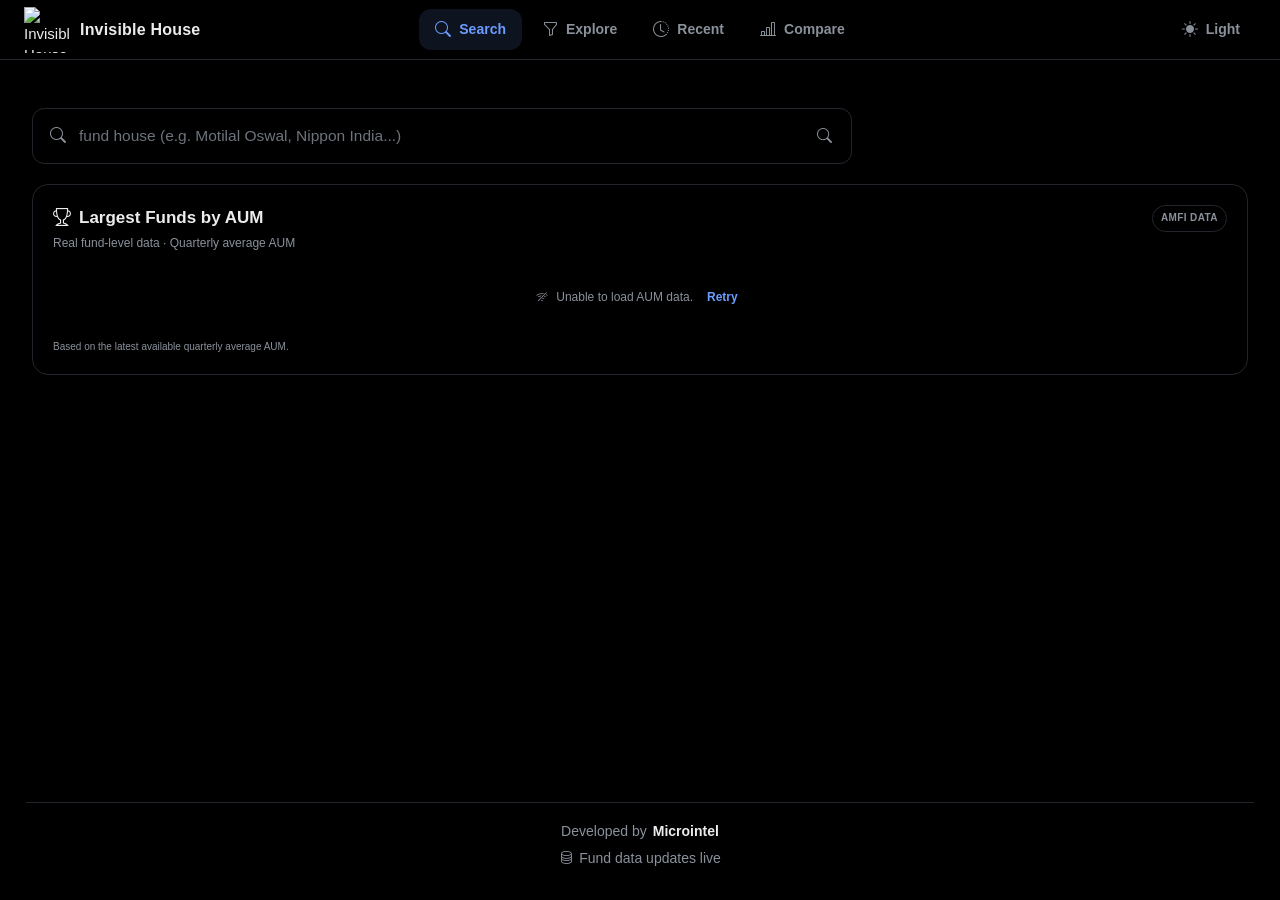
==== commit 2e99375f: "new architecture and ui is designesd" ====
--- a/index.html
+++ b/index.html
@@ -6,9 +6,11 @@
 <title>Invisible House</title>
 <link rel="icon" type="image/png" href="https://raw.githubusercontent.com/microintel/endgram/main/photo/invisible-home.png">
 <link rel="stylesheet" href="https://cdn.jsdelivr.net/npm/bootstrap-icons@1.11.3/font/bootstrap-icons.min.css">
-<link rel="preconnect" href="https://fonts.googleapis.com">
-<link rel="preconnect" href="https://fonts.gstatic.com" crossorigin>
-<link href="https://fonts.googleapis.com/css2?family=Fraunces:opsz,wght@9..144,500;9..144,600&family=JetBrains+Mono:wght@400;600&display=swap" rel="stylesheet">
+<meta name="theme-color" content="#000000">
+<link rel="preconnect" href="https://cdn.jsdelivr.net" crossorigin>
+<link rel="preconnect" href="https://api.mfapi.in" crossorigin>
+<link rel="dns-prefetch" href="https://raw.githubusercontent.com">
+<link rel="dns-prefetch" href="https://api.tigzig.com">
 <link rel="stylesheet" href="https://cdn.jsdelivr.net/npm/sweetalert2@11/dist/sweetalert2.min.css">
 <link rel="stylesheet" href="css/style.css">
 </head>
@@ -25,23 +27,8 @@
     <button class="side-nav-item" id="recentTabBtn"><i class="bi bi-clock-history"></i><span>Recent</span></button>
     <button class="side-nav-item" id="compareTabBtn"><i class="bi bi-bar-chart-line"></i><span>Compare</span><span class="compare-count-badge" id="compareCountBadge" style="display:none;">0</span></button>
   </div>
-  <div class="menu-wrap" id="menuWrap">
-    <button class="side-nav-item" id="menuToggleBtn" title="Settings" aria-label="Settings" aria-haspopup="true" aria-expanded="false">
-      <i class="bi bi-gear"></i><span>Settings</span>
-    </button>
-    <div class="menu-dropdown" id="menuDropdown">
-      <!-- --- Color Combination & Gradient Theme Picker --- -->
-      <div class="menu-section-title">Color Combination</div>
-      <div class="palette-picker-row">
-        <button type="button" class="palette-swatch active" data-color="default" title="Gold & Cyan"></button>
-        <button type="button" class="palette-swatch" data-color="emerald" title="Emerald & Mint"></button>
-        <button type="button" class="palette-swatch" data-color="sunset" title="Sunset & Rose"></button>
-        <button type="button" class="palette-swatch" data-color="violet" title="Violet & Pink"></button>
-      </div>
-      <div class="menu-divider"></div>
-
-      <button class="menu-item" id="themeToggle"><i class="bi bi-moon-stars-fill"></i> Dark Mode</button>
-    </div>
+  <div class="menu-wrap">
+    <button class="side-nav-item" id="themeToggle" type="button" title="Switch theme" aria-label="Switch theme"><i class="bi bi-sun-fill"></i><span>Light</span></button>
   </div>
 </nav>
 
@@ -466,8 +453,8 @@
 
     <div class="card compare-card" id="compareCard">
       <div class="compare-mode-toggle" id="compareModeToggle">
-        <button type="button" class="compare-mode-btn active" data-mode="nav"><i class="bi bi-currency-rupee"></i> NAV Compare</button>
-        <button type="button" class="compare-mode-btn" data-mode="growth"><i class="bi bi-graph-up-arrow"></i> Growth/Loss Compare</button>
+        <button type="button" class="compare-mode-btn active" data-mode="nav" title="NAV Compare" aria-label="NAV Compare"><i class="bi bi-currency-rupee"></i><span class="mode-label">NAV Compare</span></button>
+        <button type="button" class="compare-mode-btn" data-mode="growth" title="Growth/Loss Compare" aria-label="Growth/Loss Compare"><i class="bi bi-graph-up-arrow"></i><span class="mode-label">Growth/Loss Compare</span></button>
       </div>
       <div class="section-label-row" style="margin-top:16px;">
         <div class="section-label"><i class="bi bi-graph-up"></i> NAV Trend</div>
@@ -491,10 +478,11 @@
       </div>
       <div class="chart-canvas-wrap" style="margin-top:8px;">
         <canvas id="compareChart"></canvas>
+        <!-- Two-point readout floats inside the chart and moves away from the picked points -->
+        <div class="chart-compare" id="compareChartCompare"></div>
       </div>
       <div class="chart-label" id="compareChartLabel">NAV trend</div>
       <div class="chart-hint"><i class="bi bi-mouse"></i> Scroll or pinch to zoom · drag to pan · hover for values · tap two points to compare</div>
-      <div class="chart-compare" id="compareChartCompare"></div>
     </div>
   </div>
 </div>
@@ -569,6 +557,15 @@
 <script src="https://cdn.jsdelivr.net/npm/sweetalert2@11"
         onerror="this.onerror=null;var s=document.createElement('script');s.src='https://cdnjs.cloudflare.com/ajax/libs/sweetalert2/11.12.4/sweetalert2.all.min.js';document.head.appendChild(s);"></script>
 
+<!-- Data layer -->
+<script src="js/data/idb-store.js"></script>
+<script src="js/data/fund-repository.js"></script>
+<script src="js/data/logo-repository.js"></script>
+<!-- Service layer -->
+<script src="js/services/phrase-matcher.js"></script>
+<script src="js/services/logo-service.js"></script>
+<script src="js/services/search-service.js"></script>
+<!-- UI layer -->
 <script src="js/core.js"></script>
 <script src="js/fund.js"></script>
 <script src="js/discovery.js"></script>
--- a/css/style.css
+++ b/css/style.css
@@ -37,24 +37,6 @@
   }
 
   /* --- COLOR PALETTE OPTIONS (Works on both Light & Dark themes) --- */
-  html[data-palette="emerald"]{
-    --accent:#3ecf8e;
-    --accent-ink:#062316;
-    --accent-2:#38bdf8;
-    --accent-soft:rgba(62,207,142,.13);
-  }
-  html[data-palette="sunset"]{
-    --accent:#f97316;
-    --accent-ink:#2b1202;
-    --accent-2:#fb7185;
-    --accent-soft:rgba(249,115,22,.14);
-  }
-  html[data-palette="violet"]{
-    --accent:#a855f7;
-    --accent-ink:#1e0735;
-    --accent-2:#ec4899;
-    --accent-soft:rgba(168,85,247,.14);
-  }
 
   *{box-sizing:border-box;}
   /* Reset native button chrome so custom styling isn't fought by the
@@ -103,80 +85,10 @@
     position:relative;
     margin-top:auto;
   }
-  #menuToggleBtn.open{background:var(--accent-soft); color:var(--accent);}
-  .menu-dropdown{
-    position:absolute;
-    bottom:calc(100% + 8px);
-    left:0;
-    min-width:210px;
-    background:var(--panel);
-    border-radius:12px;
-    padding:6px;
-    box-shadow:var(--shadow);
-    display:none;
-    flex-direction:column;
-    gap:2px;
-    z-index:60;
-  }
-  .menu-dropdown.show{display:flex;}
-  .menu-item{
-    display:flex;
-    align-items:center;
-    gap:10px;
-    width:100%;
-    padding:10px 12px;
-    border-radius:8px;
-    border:none;
-    background:transparent;
-    color:var(--text);
-    font-size:13.5px;
-    text-align:left;
-    cursor:pointer;
-    transition:background .12s, color .12s;
-  }
-  .menu-item i{width:16px; text-align:center; color:var(--muted); font-size:14px;}
-  .menu-item:hover{background:var(--panel-2);}
-  .menu-item.active{background:var(--accent-soft); color:var(--accent);}
-  .menu-item.active i{color:var(--accent);}
-  .menu-divider{
-    height:1px;
-    background:var(--border);
-    margin:4px 2px;
-  }
 
   /* --- NEW: Palette Picker Swatches inside Dropdown --- */
-  .menu-section-title{
-    font-size:10.5px;
-    font-weight:700;
-    text-transform:uppercase;
-    letter-spacing:.5px;
-    color:var(--muted);
-    padding:6px 12px 2px;
-  }
-  .palette-picker-row{
-    display:flex;
-    align-items:center;
-    justify-content:space-between;
-    padding:6px 12px 10px;
-    gap:8px;
-  }
-  .palette-swatch{
-    width:28px;
-    height:28px;
-    border-radius:50%;
-    border:2px solid transparent;
-    cursor:pointer;
-    position:relative;
-    transition:transform .15s, border-color .15s;
-  }
-  .palette-swatch:hover{transform:scale(1.12);}
-  .palette-swatch.active{border-color:var(--text); transform:scale(1.15); box-shadow:0 0 0 2px var(--panel), 0 0 0 4px var(--accent);}
   
   /* Individual Gradients for Swatch Buttons */
-  .palette-swatch[data-color="default"]{background:linear-gradient(135deg, #d1a54c, #4fd1c5);}
-  .palette-swatch[data-color="emerald"]{background:linear-gradient(135deg, #3ecf8e, #38bdf8);}
-  .palette-swatch[data-color="sunset"]{background:linear-gradient(135deg, #f97316, #fb7185);}
-  .palette-swatch[data-color="violet"]{background:linear-gradient(135deg, #a855f7, #ec4899);}
 
   .brand-mark{
     width:120px;
@@ -1125,7 +1037,6 @@
     .range-btn, .compare-range-btn{min-height:36px;}
     .compare-mode-btn{min-height:40px;}
     .btn{min-height:38px;}
-    .menu-item{min-height:40px;}
   }
 
   @media (max-width:360px){
@@ -1746,7 +1657,7 @@
 body[data-app-state="detail"] .search-box{
   margin-bottom:0;
 }
-body:not([data-app-state="detail"]) .card{
+body:not([data-app-state="detail"]) #card{
   display:none !important;
 }
 .fund-toolbar{ display:none; }
@@ -2276,7 +2187,6 @@
   }
   .menu-wrap{ flex:1; margin-top:0; display:flex; }
   .menu-wrap .side-nav-item{ width:100%; }
-  .menu-dropdown{ bottom:calc(100% + 10px); left:auto; right:6px; }
   body{ padding-bottom:calc(64px + env(safe-area-inset-bottom, 0px)); }
 }
 
@@ -2321,59 +2231,85 @@
    ------------------------------------------------------------
    Desktop layout: header spans the top; the graph takes the full
    remaining width/height on the left; the add/added fund slots
-   stack vertically in a fixed-width column on the right — so the
-   only things sharing space with the chart are the page header,
-   the left icon-rail nav (already outside .wrap), and this right
-   column, and the chart itself claims everything else.
+   stack as compact rows in a narrow fixed-width column on the
+   right — so the only things sharing space with the chart are
+   the page header, the left icon-rail nav (already outside
+   .wrap), and this slim right column, and the chart claims
+   everything else.
    ============================================================ */
 @media (min-width:1024px){
   /* Hide chrome that would otherwise force scrolling while comparing,
-     so the comparison genuinely fits on one screen. */
+     and pull in the page's own top/bottom padding, so the chart gets
+     as much of the screen as possible below the header/left nav. */
   body:has(#comparePanel.active) footer{ display:none; }
+  body:has(#comparePanel.active) .wrap{
+    padding-top: var(--sp-4);
+    padding-bottom: var(--sp-3);
+  }
   #comparePanel.active{
     display:grid;
-    grid-template-columns: 1fr 260px;
-    grid-template-rows: auto auto 1fr;
-    column-gap: 20px;
-    height: calc(100vh - 128px);
-  }
-  #comparePanel .compare-header{ grid-column: 1 / -1; grid-row: 1; }
-  #comparePanel .compare-hint{ grid-column: 2; grid-row: 2; margin: 0 0 12px; }
+    grid-template-columns: 1fr 190px;
+    grid-template-rows: auto 1fr;
+    column-gap: 16px;
+    height: calc(100vh - 92px);
+  }
+  #comparePanel .compare-header{ grid-column: 1 / -1; grid-row: 1; margin-bottom:8px; }
+  #comparePanel .compare-header h2{ font-size:16px; }
+  /* The instructional hint is redundant once the layout is this
+     compact — drop it so its space goes to the slots/graph instead. */
+  #comparePanel .compare-hint{ display:none; }
   #comparePanel .compare-slots{
     grid-column: 2;
-    grid-row: 3;
+    grid-row: 2;
     display: flex;
     flex-direction: column;
-    gap: 10px;
+    gap: 6px;
     align-content: start;
     align-self: start;
     max-height: 100%;
     overflow-y: auto;
     margin-bottom: 0;
   }
-  /* Slots read better as compact horizontal rows once they're
-     stacked in a narrow column instead of laid out as square tiles. */
+  /* Smaller, compact rows: slimmer icon, tighter padding/type than
+     the square tiles used on mobile. */
   #comparePanel .compare-slot{
     flex-direction: row;
     justify-content: flex-start;
     text-align: left;
     min-height: 0;
-    padding: 10px 34px 10px 12px;
+    gap: 8px;
+    padding: 6px 24px 6px 8px;
+    border-radius: 8px;
   }
   #comparePanel .compare-slot-remove{
     top: 50%;
-    right: 8px;
+    right: 4px;
+    width: 18px;
+    height: 18px;
+    font-size: 8px;
     transform: translateY(-50%);
+  }
+  #comparePanel .compare-slot-icon{
+    width: 26px;
+    height: 26px;
+    border-radius: 7px;
+    font-size: 12px;
   }
   #comparePanel .compare-slot-name{
     -webkit-line-clamp: 1;
     flex: 1 1 auto;
     min-width: 0;
-  }
-  #comparePanel .compare-slot-cagr{ flex: 0 0 auto; margin-left: auto; }
+    font-size: 10.5px;
+  }
+  #comparePanel .compare-slot-cagr{
+    flex: 0 0 auto;
+    margin-left: auto;
+    font-size: 9.5px;
+  }
+  #comparePanel .compare-slot.empty span{ font-size: 10.5px; }
   #comparePanel #compareCard.show{
     grid-column: 1;
-    grid-row: 2 / span 2;
+    grid-row: 2;
     display:flex;
     flex-direction:column;
     min-height:0;
@@ -2625,3 +2561,795 @@
   .compare-search-modal.show .compare-search-modal-panel{ transform:translateY(0); }
   .compare-modal-suggestions.show{ min-height:280px; }
 }
+
+/* ============================================================
+   PURE BLACK BACKGROUND (dark theme)
+   The old body had a faint accent-colour glow on top of black;
+   dark mode is now flat #000 edge to edge (incl. overscroll).
+   ============================================================ */
+html[data-theme="dark"],
+html[data-theme="dark"] body{
+  background:#000 !important;
+  background-image:none !important;
+}
+
+/* ============================================================
+   CLEAR FUND-HOUSE LOGOS
+   Every logo tile is a white square, the artwork fills it
+   (object-fit:contain keeps the aspect ratio) and gets the same
+   even padding everywhere. The Top-AUM icon used to render the
+   image at only 20-24px inside a 40px tile, which is what made
+   it look small and blurry.
+   ============================================================ */
+.suggestion-icon.has-logo,
+.top-aum-icon.has-logo,
+.recent-icon.has-logo,
+.explorer-result-icon.has-logo,
+.compare-slot-icon.has-logo,
+.compare-legend-icon.has-logo{
+  background:#fff;
+  box-shadow:inset 0 0 0 1px rgba(0,0,0,.08);
+}
+.suggestion-icon img,
+.top-aum-icon img,
+.recent-icon img,
+.explorer-result-icon img,
+.compare-slot-icon img,
+.compare-legend-icon img,
+.fund-avatar img.fund-avatar-img{
+  width:100%;
+  height:100%;
+  max-width:none;
+  object-fit:contain;
+  object-position:center;
+  background:#fff;
+  padding:5px;
+  display:block;
+  image-rendering:auto;
+  -webkit-user-drag:none;
+  user-select:none;
+}
+.compare-legend-icon img{ padding:3px; }
+.fund-avatar img.fund-avatar-img{ padding:6px; }
+
+
+/* ============================================================
+   MOBILE POLISH (appended last so it wins; desktop untouched
+   except the search-input border fix, which applies everywhere)
+   ============================================================ */
+
+/* Text inputs never set a border style, so browsers drew their default
+   2px "inset" frame — a light edge on the bottom/right only. Give them a
+   proper, even 1px border on every screen size. */
+input[type="text"]{
+  border:1px solid var(--border);
+  -webkit-appearance:none;
+  appearance:none;
+}
+input[type="text"]:focus{ border-color:var(--accent-2); }
+
+html{ -webkit-tap-highlight-color:transparent; -webkit-text-size-adjust:100%; }
+button, .suggestion-item, .recent-item, .top-aum-item, .explorer-result-item{ touch-action:manipulation; }
+
+@media (max-width:1023px){
+  /* Bottom nav: the 4 tabs and Settings were sharing space 50/50, which
+     squeezed the tabs together and pushed Settings far right. Five equal
+     columns instead. */
+  .side-nav{ padding:6px 8px calc(6px + env(safe-area-inset-bottom, 0px)); gap:2px; }
+  .side-nav-items{ flex:4 1 0; min-width:0; gap:2px; }
+  .menu-wrap{ flex:1 1 0; min-width:0; }
+  .side-nav-item{
+    min-width:0;
+    min-height:52px;
+    padding:7px 2px;
+    gap:3px;
+    border-radius:12px;
+    font-size:11px;
+    letter-spacing:.01em;
+  }
+  .side-nav-item span{ white-space:nowrap; overflow:hidden; text-overflow:ellipsis; max-width:100%; }
+  .side-nav-item i{ font-size:20px; line-height:1; }
+  .side-nav-item .compare-count-badge{ top:3px; right:calc(50% - 24px); }
+  body{ padding-bottom:calc(76px + env(safe-area-inset-bottom, 0px)); }
+}
+
+@media (max-width:600px){
+  /* Compact header: a 56px logo + tall padding ate a fifth of the screen. */
+  header{ padding:10px 16px; }
+  .brand-row{ gap:10px; }
+  .brand-mark{ width:38px; height:38px; }
+  .brand-text h1{ font-size:18px; }
+
+  .wrap{ padding-left:14px; padding-right:14px; }
+
+  /* 16px stops iOS from zooming the page when a field is focused. */
+  input[type="text"]{ font-size:16px; height:52px; padding:12px 50px 12px 44px; }
+  .search-leading-icon{ left:16px; }
+  .search-icon-btn{ right:7px; width:38px; height:38px; }
+
+  /* Fund variants differ at the END of the name (Direct/Regular,
+     Growth/IDCW), which a single-line ellipsis was cutting off. */
+  .suggestions{ max-height:min(62vh, 460px); padding:4px; }
+  .suggestion-item{ gap:10px; padding:10px 8px; align-items:center; }
+  .suggestion-name{
+    white-space:normal;
+    display:-webkit-box;
+    -webkit-line-clamp:2;
+    -webkit-box-orient:vertical;
+    line-height:1.3;
+    font-size:13.5px;
+  }
+  .suggestion-code{ font-size:11px; }
+
+  /* Sections were boxed twice (wrap padding + big inner padding). */
+  #topAUMSection, .fund-explorer{ padding:14px 12px; }
+
+  /* Fund detail: the two compare buttons side by side, not two full rows. */
+  .compare-action-row{ display:grid; grid-template-columns:1fr 1fr; gap:8px; }
+  .compare-action-row .btn{ width:100%; padding-left:8px; padding-right:8px; font-size:13px; white-space:nowrap; justify-content:center; }
+  .card{ padding:14px; }
+
+  footer{ padding-top:14px; padding-bottom:14px; }
+}
+
+
+/* ============================================================
+   MINIMAL / PROFESSIONAL REDESIGN  (final layer)
+   Flat surfaces, hairline borders, one calm accent, system fonts,
+   no blur / glow / sweeping gradients (lighter to paint, too).
+   ============================================================ */
+:root{
+  --serif:-apple-system, BlinkMacSystemFont, "Segoe UI", Roboto, "Helvetica Neue", Arial, sans-serif;
+  --mono:ui-monospace, SFMono-Regular, Menlo, Consolas, monospace;
+  --bg:#000000; --bg-2:#000000;
+  --panel:#0e1013; --panel-2:#14171b; --panel-3:#1a1e23;
+  --border:#1f2329;
+  --text:#ececee; --muted:#8a919b;
+  --danger:#f0776b;
+  --accent:#6b9cff; --accent-ink:#06122b; --accent-2:#6b9cff; --accent-soft:rgba(107,156,255,.12);
+  --shadow:none; --shadow-sm:none; --shadow-md:0 8px 24px rgba(0,0,0,.5);
+}
+html[data-theme="light"]{
+  --bg:#f6f7f9; --bg-2:#f6f7f9;
+  --panel:#ffffff; --panel-2:#f1f3f6; --panel-3:#e8ebf0;
+  --border:#e3e6eb;
+  --text:#14171c; --muted:#6a7280;
+  --danger:#c93c30;
+  --accent:#2f6bff; --accent-ink:#ffffff; --accent-2:#2f6bff; --accent-soft:rgba(47,107,255,.09);
+  --shadow:none; --shadow-sm:none; --shadow-md:0 8px 24px rgba(20,23,28,.10);
+}
+
+
+/* base */
+body{
+  background:var(--bg);
+  font-family:var(--serif);
+  font-size:15px;
+  line-height:1.45;
+  -webkit-font-smoothing:antialiased;
+}
+h1,h2,h3{ font-weight:650; letter-spacing:-.01em; }
+.stat-value, .nav-highlight, .history-table, table, .suggestion-aum, .top-aum-value, .recent-meta, .card-code{
+  font-variant-numeric:tabular-nums;
+}
+.stat:first-child .stat-value, .nav-highlight{ font-family:var(--serif); font-weight:650; letter-spacing:-.02em; }
+
+/* no blur, no glow, no entrance animations */
+header, .side-nav, .swal2-container.ih-swal-backdrop{ backdrop-filter:none !important; -webkit-backdrop-filter:none !important; }
+.card, #topAUMSection, .fund-explorer, [class*="fadeUp"]{ animation:none !important; }
+header{ background:var(--bg); border-bottom:1px solid var(--border); }
+.side-nav{ background:var(--bg); box-shadow:none; border-color:var(--border); }
+
+/* surfaces: one flat panel, one hairline */
+.card, #topAUMSection, .fund-explorer, .suggestions,
+.recent-item, .history-table-wrap, .compare-slot, .explorer-result-list, .top-aum-list{
+  box-shadow:none;
+}
+.card, #topAUMSection, .fund-explorer{
+  background:var(--panel);
+  border:1px solid var(--border);
+  border-radius:16px;
+}
+.suggestions{
+  background:var(--panel);
+  border:1px solid var(--border);
+  box-shadow:var(--shadow-md);
+}
+input[type="text"]{ background:var(--panel); border:1px solid var(--border); border-radius:12px; box-shadow:none; }
+input[type="text"]:focus{ border-color:var(--accent); box-shadow:0 0 0 3px var(--accent-soft); }
+input::placeholder{ color:var(--muted); opacity:.8; }
+.search-icon-btn{ background:transparent; color:var(--muted); }
+.search-icon-btn:hover{ background:var(--panel-2); color:var(--text); }
+
+/* stats: quiet tiles, hero NAV tile highlighted by colour only */
+.stat{ background:transparent; border:0; padding:var(--sp-3) 2px; }
+.stat:first-child{ background:transparent; border:0; }
+.stat-label{ font-size:11px; letter-spacing:.06em; color:var(--muted); font-weight:600; }
+.stat-value{ font-weight:600; }
+.nav-highlight{ color:var(--text); }
+.stat:first-child .stat-value{ color:var(--text); }
+
+/* buttons: secondary = outline, primary = solid accent */
+.btn, .fund-back-btn{
+  background:transparent;
+  color:var(--text);
+  border:1px solid var(--border);
+  border-radius:10px;
+  font-weight:600;
+}
+.btn:hover, .fund-back-btn:hover{ background:var(--panel-2); color:var(--text); border-color:var(--border); }
+.compare-btn, #addToCompareBtn{
+  background:var(--accent); color:var(--accent-ink); border-color:var(--accent);
+}
+.compare-btn:hover, #addToCompareBtn:hover{ background:var(--accent); color:var(--accent-ink); filter:brightness(1.08); }
+.fund-back-btn{ border-radius:999px; }
+
+/* range + filter chips */
+.range-btn, .compare-range-btn, .filter-chip{
+  background:transparent;
+  border:1px solid var(--border);
+  color:var(--muted);
+  font-weight:600;
+}
+.range-btn:hover, .compare-range-btn:hover, .filter-chip:hover{ background:var(--panel-2); color:var(--text); }
+.range-btn.active, .compare-range-btn.active, .filter-chip.active{
+  background:var(--accent-soft); color:var(--accent); border-color:var(--accent);
+}
+
+/* lists: divider rows instead of boxes */
+.top-aum-item, .explorer-result-item, .recent-item, .suggestion-item{
+  background:transparent; border:0; border-bottom:1px solid var(--border); border-radius:0;
+}
+.top-aum-item:last-child, .explorer-result-item:last-child, .recent-item:last-child, .suggestion-item:last-child{ border-bottom:0; }
+.top-aum-item:hover, .explorer-result-item:hover, .recent-item:hover,
+.suggestion-item:hover, .suggestion-item.active{ background:var(--panel-2); }
+.suggestion-icon, .top-aum-icon, .explorer-result-icon, .recent-icon, .fund-avatar{
+  background:var(--panel-2); color:var(--muted); border:1px solid var(--border);
+}
+.suggestion-icon.has-logo, .top-aum-icon.has-logo, .explorer-result-icon.has-logo, .recent-icon.has-logo{ background:#fff; }
+.top-aum-badge{ border:1px solid var(--border); background:transparent; }
+.card-code{ background:var(--panel-2); color:var(--muted); border:1px solid var(--border); font-weight:600; }
+
+/* navigation: quiet, accent only on the active item */
+.side-nav-item{ color:var(--muted); }
+.side-nav-item:hover{ background:var(--panel-2); color:var(--text); }
+.side-nav-item.active{ background:transparent; color:var(--accent); }
+.compare-count-badge{ background:var(--accent); color:var(--accent-ink); }
+@media (min-width:1024px){ .side-nav-item.active{ background:var(--accent-soft); } }
+@media (max-width:1023px){
+  .side-nav-item.active::before{
+    content:""; position:absolute; top:0; left:30%; right:30%; height:2px; border-radius:2px; background:var(--accent);
+  }
+}
+
+/* history table */
+.history-table-wrap{ border:1px solid var(--border); border-radius:12px; background:var(--panel); }
+th{ color:var(--muted); font-weight:600; font-size:11px; letter-spacing:.06em; text-transform:uppercase; }
+td, th{ border-color:var(--border); }
+
+/* skeletons: calm static pulse (no sweeping gradient repaint) */
+.skeleton{ background:var(--panel-3); animation:skPulse 1.4s ease-in-out infinite; }
+.skeleton::after{ display:none !important; }
+html[data-theme="light"] .skeleton{ background:var(--panel-3); }
+@keyframes skPulse{ 0%,100%{ opacity:.55 } 50%{ opacity:1 } }
+
+/* footer */
+footer{ color:var(--muted); border-top:1px solid var(--border); font-size:12px; }
+footer b{ color:var(--text); font-weight:600; }
+
+/* motion off for anyone who asks */
+@media (prefers-reduced-motion: reduce){ *{ animation:none !important; transition:none !important; } }
+
+/* detail card: keep the back button inside the card padding */
+body[data-app-state="detail"] .fund-toolbar{ margin:0 0 12px; }
+.card{ padding:18px; }
+@media (min-width:768px){ .card{ padding:24px; } }
+
+
+/* ============================================================
+   FINAL LAYER: light/dark only, flat cards, top bar, full-screen compare
+   ============================================================ */
+
+/* One accent per theme (colour palettes removed). Panels match the page
+   background so cards are never grey or dimmed; hairline borders define them. */
+:root{
+  --panel:#000000; --panel-2:#0d0f12; --panel-3:#15181c;
+  --border:#22262c;
+}
+html[data-theme="light"]{
+  /* soft, eye-friendly off-white (no pure #fff) */
+  --bg:#eceef1; --bg-2:#eceef1;
+  --panel:#f2f3f5; --panel-2:#e4e7eb; --panel-3:#dadee4;
+  --border:#d3d8df;
+  --text:#1c2128; --muted:#5f6876;
+}
+
+/* Cards: no grey fill, no dimming overlay while loading. */
+.card, #topAUMSection, .fund-explorer{ background:transparent; }
+.card-loading-overlay{ background:var(--bg); }
+.card.loading .card-content{ opacity:0; filter:none; }
+.compare-slot.empty{ background:transparent; border:1.5px dashed var(--border); }
+.compare-slot.filled{ background:transparent; }
+.compare-slot.empty:hover{ background:transparent; }
+.history-table-wrap{ background:transparent; }
+
+/* ---------- Theme switch animation ---------- */
+::view-transition-old(root), ::view-transition-new(root){
+  animation:none;
+  mix-blend-mode:normal;
+}
+::view-transition-old(root){ z-index:1; }
+::view-transition-new(root){ z-index:2; }
+/* Fallback (no View Transitions): smooth colour cross-fade */
+html.theme-fade *, html.theme-fade *::before, html.theme-fade *::after{
+  transition:background-color .45s ease, color .45s ease, border-color .45s ease, fill .45s ease, stroke .45s ease !important;
+}
+.side-nav-item#themeToggle i{ transition:transform .5s cubic-bezier(.4,0,.2,1); }
+.side-nav-item#themeToggle:active i{ transform:rotate(90deg) scale(.85); }
+
+/* ---------- Desktop: tabs live in a top bar ---------- */
+@media (min-width:1024px){
+  :root{ --topbar-h:60px; }
+  .side-nav{
+    top:0; left:0; right:0; bottom:auto;
+    width:auto; height:var(--topbar-h);
+    flex-direction:row; align-items:center;
+    padding:0 24px;
+    gap:8px;
+    border-right:0;
+    border-bottom:1px solid var(--border);
+    background:var(--bg);
+  }
+  .side-nav-logo{
+    flex-direction:row; width:auto; margin:0 20px 0 0; gap:10px;
+  }
+  .side-nav-logo img{ width:32px; height:32px; }
+  .side-nav-brand-name{ font-size:16px; white-space:nowrap; }
+  .side-nav-items{ flex-direction:row; gap:4px; }
+  .side-nav-item{ width:auto; padding:9px 16px; gap:8px; font-size:14px; }
+  .side-nav-item i{ font-size:16px; }
+  .side-nav-item .compare-count-badge{ margin-left:4px; position:static; }
+  .menu-wrap{ margin-top:0; margin-left:auto; }
+  .menu-wrap .side-nav-item{ width:auto; }
+  body{ padding-left:0; padding-top:var(--topbar-h); }
+  /* brand now lives in the top bar */
+  header{ display:none; }
+}
+
+/* ---------- Desktop Compare: chart covers the screen ---------- */
+@media (min-width:1024px){
+  body:has(#comparePanel.active) .wrap{
+    max-width:none; width:100%;
+    padding:12px 20px 12px;
+  }
+  #comparePanel.active{
+    grid-template-columns: 1fr 88px;
+    column-gap:16px;
+    height:calc(100vh - var(--topbar-h) - 24px);
+  }
+  #comparePanel .compare-header{ margin-bottom:6px; }
+  #comparePanel #compareCard.show{ margin-top:0; padding:14px 18px; }
+  #compareCard .chart-canvas-wrap{ min-height:0; }
+  #compareCard{ min-height:0; }
+
+  /* Right column: icons only, bigger */
+  #comparePanel .compare-slots{ gap:12px; align-items:stretch; }
+  #comparePanel .compare-slot{
+    justify-content:center;
+    padding:8px;
+    aspect-ratio:1 / 1;
+    width:100%;
+    border-radius:16px;
+  }
+  #comparePanel .compare-slot-icon{ width:56px; height:56px; border-radius:14px; font-size:24px; }
+  #comparePanel .compare-slot-icon img{ padding:8px; }
+  #comparePanel .compare-slot-name,
+  #comparePanel .compare-slot-cagr{ display:none; }
+  #comparePanel .compare-slot-remove{
+    top:4px; right:4px; transform:none; width:20px; height:20px; font-size:9px;
+  }
+  #comparePanel .compare-slot.empty span{ display:none; }
+  #comparePanel .compare-slot.empty i{ font-size:26px; }
+}
+
+
+/* ============================================================
+   DESKTOP REFINEMENTS (>=1024px) + SOFT LIGHT LOGO TILES
+   ============================================================ */
+html[data-theme="light"] .suggestion-icon.has-logo,
+html[data-theme="light"] .top-aum-icon.has-logo,
+html[data-theme="light"] .recent-icon.has-logo,
+html[data-theme="light"] .explorer-result-icon.has-logo,
+html[data-theme="light"] .compare-slot-icon.has-logo,
+html[data-theme="light"] .compare-legend-icon.has-logo,
+html[data-theme="light"] .suggestion-icon img,
+html[data-theme="light"] .top-aum-icon img,
+html[data-theme="light"] .recent-icon img,
+html[data-theme="light"] .explorer-result-icon img,
+html[data-theme="light"] .compare-slot-icon img,
+html[data-theme="light"] .compare-legend-icon img,
+html[data-theme="light"] .fund-avatar img.fund-avatar-img{ background:#f7f8fa; }
+
+@media (min-width:1024px){
+  /* Top tabs centered: logo | tabs | theme */
+  .side-nav{ display:grid; grid-template-columns:1fr auto 1fr; }
+  .side-nav-logo{ justify-self:start; margin:0; }
+  .side-nav-items{ justify-self:center; }
+  .menu-wrap{ justify-self:end; margin-left:0; }
+
+  /* Range selectors: small, minimal segmented pills */
+  .chart-range-row{
+    display:inline-flex; flex-wrap:nowrap; gap:2px; padding:2px;
+    background:var(--panel-2); border-radius:999px; margin-top:8px;
+    align-self:flex-start;
+  }
+  .range-btn, .compare-range-btn{
+    flex:0 0 auto; min-width:0; min-height:0; padding:3px 10px;
+    font-size:10.5px; font-weight:600; letter-spacing:.4px;
+    border:0; border-radius:999px; background:transparent; color:var(--muted);
+  }
+  .range-btn:hover, .compare-range-btn:hover{ background:transparent; color:var(--text); }
+  .range-btn.active, .compare-range-btn.active{
+    background:var(--bg); color:var(--accent); border:0;
+    box-shadow:0 1px 3px rgba(0,0,0,.18);
+  }
+
+  /* Compare mode toggle: icons only */
+  #compareCard .compare-mode-toggle{
+    display:inline-flex; flex-wrap:nowrap; gap:4px; margin-top:0; padding:3px;
+    background:var(--panel-2); border-radius:12px; align-self:flex-start;
+  }
+  #compareCard .compare-mode-btn{
+    flex:0 0 auto; width:38px; height:34px; min-height:0; padding:0;
+    border:0; border-radius:9px; background:transparent;
+  }
+  #compareCard .compare-mode-btn .mode-label{ display:none; }
+  #compareCard .compare-mode-btn i{ font-size:17px; }
+  #compareCard .compare-mode-btn.active{ background:var(--bg); color:var(--accent); box-shadow:0 1px 3px rgba(0,0,0,.18); }
+
+  /* Two-point popup floats over the chart so the graph never resizes */
+  #compareCard{ position:relative; }
+  #compareCard .chart-compare{
+    position:absolute; left:64px; bottom:62px; z-index:5;
+    min-height:0; width:max-content; max-width:240px;
+    padding:6px 8px; margin:0; border-radius:10px;
+    background:var(--panel); border:1px solid var(--border);
+    box-shadow:0 4px 14px rgba(0,0,0,.18);
+    font-size:10.5px; line-height:1.3;
+    display:none !important; visibility:visible;
+  }
+  #compareCard .chart-compare.show{ display:block !important; }
+  #compareCard .chart-compare-hint{ font-size:10.5px; }
+  #compareCard .chart-compare-row{ gap:6px; flex-wrap:nowrap; }
+  #compareCard .chart-compare-dates{ gap:5px; font-size:10px; }
+  #compareCard .chart-compare-dates .dot{ width:6px; height:6px; }
+  #compareCard .chart-compare-clear{ font-size:10px; padding:2px 6px; }
+  #compareCard .chart-compare > div[style]{ margin-top:4px !important; }
+  #compareCard .compare-point-row{ padding:2px 0; gap:8px; }
+  #compareCard .compare-point-fund{ font-size:10.5px; gap:5px; max-width:130px; }
+  #compareCard .chart-compare-figures .pct{ font-size:11px !important; }
+}
+
+
+/* ============================================================
+   ROUND 2: bigger range pills, minimal explore filters,
+   larger non-white fund icons in Compare
+   ============================================================ */
+
+/* Explore filters: one tight row per group (label + chips), flat chips */
+.fund-explorer{ padding:12px 4px; }
+.explorer-header p, .explorer-body-hint{ display:none; }
+.explorer-header h2{ font-size:16px; }
+.explorer-body{ margin-top:8px; }
+.explorer-body-top{ margin:0; position:absolute; right:4px; top:4px; }
+.fund-explorer{ position:relative; }
+.explorer-clear{ padding:3px 8px; font-size:11px; border:0; }
+#fundExplorer .filter-group, .compare-filter-groups .filter-group{
+  display:flex; align-items:center; gap:10px; margin-top:6px;
+}
+#fundExplorer .filter-label, .compare-filter-groups .filter-label{
+  flex:0 0 52px; margin:0; font-size:10px; letter-spacing:.06em; font-weight:600;
+}
+#fundExplorer .filter-chips, .compare-filter-groups .filter-chips{ gap:2px; padding:0; min-width:0; }
+#fundExplorer .filter-chip, .compare-filter-groups .filter-chip{
+  padding:3px 10px; font-size:11.5px; font-weight:500;
+  background:transparent; border:0; border-radius:999px; color:var(--muted);
+  transform:none;
+}
+#fundExplorer .filter-chip:hover, .compare-filter-groups .filter-chip:hover{ background:var(--panel-2); color:var(--text); transform:none; }
+#fundExplorer .filter-chip.active, .compare-filter-groups .filter-chip.active{
+  background:var(--accent-soft); color:var(--accent); font-weight:600;
+}
+#fundExplorer .explorer-name-box{ min-height:0; }
+#fundExplorer .explorer-name-box input{ padding-top:7px; padding-bottom:7px; font-size:13px; }
+#fundExplorer .filter-group:last-of-type .explorer-name-box{ flex:1; }
+
+/* Compare: fund icons on a soft grey tile, never white */
+.compare-slot-icon.has-logo, .compare-legend-icon.has-logo,
+html[data-theme="light"] .compare-slot-icon.has-logo, html[data-theme="light"] .compare-legend-icon.has-logo{
+  background:#d6dae1; box-shadow:none;
+}
+.compare-slot-icon img, .compare-legend-icon img,
+html[data-theme="light"] .compare-slot-icon img, html[data-theme="light"] .compare-legend-icon img{
+  background:transparent;
+}
+.compare-legend-icon{ width:28px; height:28px; border-radius:8px; }
+
+@media (min-width:1024px){
+  .range-btn, .compare-range-btn{ padding:5px 14px; font-size:12px; font-weight:600; }
+  .chart-range-row{ padding:3px; }
+  #comparePanel.active{ grid-template-columns:1fr 112px; }
+  #comparePanel .compare-slot-icon{ width:72px; height:72px; border-radius:18px; }
+  #comparePanel .compare-slot-icon img{ padding:10px; }
+  #comparePanel .compare-slot{ border-radius:20px; }
+}
+#fundExplorer .filter-chip, .compare-filter-groups .filter-chip{ min-height:0; line-height:1.4; }
+#fundExplorer .filter-label{ white-space:nowrap; }
+#fundExplorer .explorer-name-box{ flex:1; max-width:320px; margin:0; padding:0; height:auto; }
+#fundExplorer .explorer-name-box input{ height:auto; min-height:0; padding:6px 12px; font-size:12.5px; border-radius:10px; }
+
+
+/* ============================================================
+   ROUND 3: Explore filters — clear structure, comfortable size
+   Each group = labelled row, hairline dividers, readable chips.
+   ============================================================ */
+.fund-explorer{ padding:16px 18px; }
+.explorer-header h2{ font-size:17px; }
+.explorer-body{ margin-top:12px; border-top:1px solid var(--border); }
+.explorer-body-top{ top:14px; right:16px; }
+.explorer-clear{ padding:5px 12px; font-size:12px; border:1px solid var(--border); border-radius:999px; }
+.explorer-clear:hover{ background:var(--panel-2); }
+
+#fundExplorer .filter-group{
+  display:grid; grid-template-columns:84px 1fr; align-items:center; gap:12px;
+  margin:0; padding:11px 0; border-bottom:1px solid var(--border);
+}
+#fundExplorer .filter-label{
+  flex:none; font-size:11.5px; font-weight:700; letter-spacing:.08em; color:var(--muted);
+}
+#fundExplorer .filter-chips{ gap:8px; flex-wrap:wrap; overflow:visible; padding:0; }
+#fundExplorer .filter-chip{
+  padding:7px 15px; font-size:13px; font-weight:600; line-height:1.3;
+  background:transparent; color:var(--text);
+  border:1px solid var(--border); border-radius:999px;
+}
+#fundExplorer .filter-chip:hover{ background:var(--panel-2); border-color:var(--muted); }
+#fundExplorer .filter-chip.active{
+  background:var(--accent); color:var(--accent-ink); border-color:var(--accent);
+}
+#fundExplorer .explorer-name-box{ max-width:420px; width:100%; }
+#fundExplorer .explorer-name-box input{ padding:9px 14px; font-size:13.5px; border-radius:12px; }
+
+/* Same clear style in the Add-to-compare popup */
+.compare-filter-groups .filter-group{
+  display:grid; grid-template-columns:70px 1fr; gap:10px; align-items:center;
+  margin:0; padding:9px 0; border-bottom:1px solid var(--border);
+}
+.compare-filter-groups .filter-label{ font-size:11px; font-weight:700; }
+.compare-filter-groups .filter-chips{ gap:6px; }
+.compare-filter-groups .filter-chip{
+  padding:6px 13px; font-size:12.5px; font-weight:600;
+  border:1px solid var(--border); background:transparent; color:var(--text);
+}
+.compare-filter-groups .filter-chip.active{ background:var(--accent); color:var(--accent-ink); border-color:var(--accent); }
+
+@media (max-width:600px){
+  #fundExplorer .filter-group{ grid-template-columns:1fr; gap:7px; padding:10px 0; }
+  #fundExplorer .filter-chips{ flex-wrap:wrap; }
+  .compare-filter-groups .filter-group{ grid-template-columns:1fr; gap:6px; }
+}
+
+
+/* ============================================================
+   ROUND 4: transparent, larger logos (fund-house + brand)
+   ============================================================ */
+.suggestion-icon, .top-aum-icon, .recent-icon, .explorer-result-icon,
+.compare-slot-icon, .compare-legend-icon, .fund-avatar,
+.suggestion-icon.has-logo, .top-aum-icon.has-logo, .recent-icon.has-logo,
+.explorer-result-icon.has-logo, .compare-slot-icon.has-logo,
+.compare-legend-icon.has-logo, .fund-avatar.has-logo,
+html[data-theme] .suggestion-icon.has-logo, html[data-theme] .top-aum-icon.has-logo,
+html[data-theme] .recent-icon.has-logo, html[data-theme] .explorer-result-icon.has-logo,
+html[data-theme] .compare-slot-icon.has-logo, html[data-theme] .compare-legend-icon.has-logo{
+  background:transparent !important; box-shadow:none !important;
+}
+.suggestion-icon img, .top-aum-icon img, .recent-icon img, .explorer-result-icon img,
+.compare-slot-icon img, .compare-legend-icon img, .fund-avatar img.fund-avatar-img,
+html[data-theme] .suggestion-icon img, html[data-theme] .top-aum-icon img,
+html[data-theme] .recent-icon img, html[data-theme] .explorer-result-icon img,
+html[data-theme] .compare-slot-icon img, html[data-theme] .compare-legend-icon img,
+html[data-theme] .fund-avatar img.fund-avatar-img{
+  background:transparent !important; padding:2px; object-fit:contain;
+}
+
+/* bigger fund-house logos */
+.suggestion-icon{ width:44px; height:44px; flex:0 0 44px; }
+.recent-icon{ width:46px; height:46px; flex:0 0 46px; }
+.explorer-result-icon{ width:50px; height:50px; flex:0 0 50px; }
+.top-aum-icon{ width:50px; height:50px; flex:0 0 50px; }
+.top-aum-icon img{ width:100%; height:100%; }
+.fund-avatar{ width:60px; height:60px; }
+.compare-legend-icon{ width:32px; height:32px; }
+@media (max-width:600px){
+  .explorer-result-icon, .top-aum-icon{ width:44px; height:44px; flex:0 0 44px; }
+  .top-aum-icon img{ width:100%; height:100%; }
+}
+
+/* Invisible House brand logo */
+.brand-mark{ width:80px; height:80px; }
+@media (min-width:768px){ .brand-mark{ width:96px; height:96px; } }
+@media (min-width:1024px){
+  .side-nav-logo img{ width:46px; height:46px; }
+  #comparePanel .compare-slot-icon{ width:80px; height:80px; }
+  #comparePanel .compare-slot-icon img{ padding:2px; }
+}
+@media (max-width:1023px){
+  #comparePanel .compare-slot-icon{ width:34px; height:34px; border-radius:8px; }
+}
+
+
+/* ============================================================
+   ROUND 5 FIXES
+   1. Add-fund popup: filter "Clear" no longer sits on the close (X)
+   2. Compare two-point readout: bigger, floats inside the chart
+   3. Fund icons in Explore results: no border
+   4. Explore (desktop): filters sidebar + tall results list
+   ============================================================ */
+
+/* 1 — the shared .explorer-body-top is absolutely positioned for the
+   Explore page; inside the popup that put "Clear" right on top of the
+   close button. Keep it in normal flow there, and make the header
+   stick so the close button is always reachable. */
+.compare-filter-groups .explorer-body-top{
+  position:static; top:auto; right:auto;
+  display:flex; align-items:center; justify-content:space-between;
+  margin:0 0 2px;
+}
+.compare-filter-groups .explorer-body-hint{ display:block; font-size:11.5px; }
+.compare-search-modal-header{
+  position:sticky; top:-20px; z-index:3;
+  background:var(--panel);
+  margin:-20px -20px 14px; padding:16px 20px 10px;
+}
+.compare-search-modal-close{ width:36px; height:36px; flex:0 0 36px; position:relative; z-index:4; }
+
+/* 2 — floating two-point readout (compare chart), all screen sizes */
+#compareCard .chart-canvas-wrap .chart-compare{
+  position:absolute; left:8px; top:8px; right:auto; bottom:auto; z-index:6;
+  width:max-content; min-width:210px; max-width:min(380px, calc(100% - 16px));
+  min-height:0; margin:0; padding:12px 14px;
+  background:var(--panel); border:1px solid var(--border); border-radius:14px;
+  box-shadow:0 8px 28px rgba(0,0,0,.28);
+  font-size:13px; line-height:1.4;
+  display:none !important; visibility:visible; cursor:default;
+}
+#compareCard .chart-canvas-wrap .chart-compare.show{ display:block !important; }
+#compareCard .chart-canvas-wrap .chart-compare-hint{ font-size:12.5px; }
+#compareCard .chart-canvas-wrap .chart-compare-row{ gap:10px; flex-wrap:nowrap; }
+#compareCard .chart-canvas-wrap .chart-compare-dates{ gap:7px; font-size:12px; }
+#compareCard .chart-canvas-wrap .chart-compare-dates .dot{ width:8px; height:8px; }
+#compareCard .chart-canvas-wrap .chart-compare-clear{ font-size:12px; padding:4px 10px; background:var(--panel-2); }
+#compareCard .chart-canvas-wrap .chart-compare > div[style]{ margin-top:8px !important; }
+#compareCard .chart-canvas-wrap .compare-point-row{ padding:6px 0; gap:14px; font-size:13px; }
+#compareCard .chart-canvas-wrap .compare-point-fund{ font-size:12.5px; gap:8px; max-width:210px; }
+#compareCard .chart-canvas-wrap .chart-compare-figures .pct{ font-size:14px !important; }
+@media (max-width:600px){
+  #compareCard .chart-canvas-wrap .chart-compare{
+    min-width:0; max-width:calc(100% - 16px); padding:9px 11px; font-size:12px;
+  }
+  #compareCard .chart-canvas-wrap .chart-compare-dates{ font-size:11px; gap:5px; }
+  #compareCard .chart-canvas-wrap .compare-point-row{ padding:4px 0; gap:10px; font-size:12px; }
+  #compareCard .chart-canvas-wrap .compare-point-fund{ max-width:150px; font-size:11.5px; }
+  #compareCard .chart-canvas-wrap .chart-compare-figures .pct{ font-size:12.5px !important; }
+}
+
+/* 3 — Explore result icons: no border */
+.explorer-result-icon,
+.explorer-result-icon.has-logo,
+html[data-theme] .explorer-result-icon.has-logo{
+  border:0 !important; box-shadow:none !important;
+}
+
+/* 4 — Explore on desktop: filters in a themed side panel, results
+   fill the remaining width and the full height of the screen */
+@media (min-width:1024px){
+  body:has(#explorerPanel.active) .wrap{
+    max-width:none; width:100%;
+    padding:20px 28px 16px;
+  }
+  body:has(#explorerPanel.active) footer{ display:none; }
+  #explorerPanel #fundExplorer{
+    margin-top:0; padding:0; box-shadow:none; background:transparent;
+  }
+  #explorerPanel .explorer-header{ margin-bottom:14px; }
+  #explorerPanel .explorer-header p{ display:block; }
+
+  #explorerPanel .explorer-body{
+    display:grid;
+    grid-template-columns:320px minmax(0, 1fr);
+    grid-template-rows:auto auto auto auto 1fr;
+    column-gap:20px; row-gap:0;
+    margin-top:0; border-top:0;
+    align-items:start;
+  }
+  /* sidebar card (left) */
+  #explorerPanel .explorer-body-top,
+  #explorerPanel .explorer-body > .filter-group{
+    grid-column:1;
+    background:var(--panel);
+    padding-left:18px; padding-right:18px;
+  }
+  #explorerPanel .explorer-body-top{
+    grid-row:1; position:static;
+    display:flex; align-items:center; justify-content:space-between;
+    padding-top:16px; padding-bottom:6px;
+    border-radius:var(--radius-lg) var(--radius-lg) 0 0;
+  }
+  #explorerPanel .explorer-body-hint{
+    display:block; margin:0; font-size:12px; font-weight:800;
+    letter-spacing:.08em; text-transform:uppercase; color:var(--text);
+  }
+  #explorerPanel .explorer-clear{
+    color:var(--accent); border-color:var(--accent); background:var(--accent-soft);
+    font-weight:700;
+  }
+  #explorerPanel .explorer-clear:hover{ background:var(--accent); color:var(--accent-ink); }
+  #explorerPanel .explorer-body > .filter-group{
+    display:flex; flex-direction:column; align-items:stretch; gap:10px;
+    margin:0; padding-top:12px; padding-bottom:14px;
+    border-bottom:1px solid var(--border);
+  }
+  #explorerPanel .explorer-body > .filter-group:has(#categoryFilters){ grid-row:2; }
+  #explorerPanel .explorer-body > .filter-group:has(#planFilters){ grid-row:3; }
+  #explorerPanel .explorer-body > .filter-group:has(#optionFilters){ grid-row:4; }
+  #explorerPanel .explorer-body > .filter-group:has(#explorerNameInput){
+    grid-row:5; border-bottom:0; padding-bottom:18px; align-self:start;
+    border-radius:0 0 var(--radius-lg) var(--radius-lg);
+  }
+  #explorerPanel .filter-group .filter-label{ color:var(--muted); }
+  #explorerPanel .filter-chips{ gap:7px; }
+  #explorerPanel .filter-chip{ padding:6px 14px; font-size:12.5px; }
+  #explorerPanel .explorer-name-box{ max-width:none; }
+
+  /* results (right): full-height themed panel */
+  #explorerPanel .explorer-results,
+  #explorerPanel .explorer-skeleton-loading{
+    grid-column:2; grid-row:1 / span 5;
+    margin:0; padding:16px 18px 8px;
+    background:var(--panel); border:0; border-radius:var(--radius-lg);
+    align-self:start;
+  }
+  #explorerPanel .explorer-results:not([hidden]){
+    display:flex; flex-direction:column;
+    height:calc(100vh - var(--topbar-h) - 150px);
+    min-height:420px;
+  }
+  #explorerPanel .explorer-results-header{ flex:0 0 auto; padding-bottom:10px; border-bottom:1px solid var(--border); }
+  #explorerPanel .explorer-result-list{
+    flex:1 1 auto; min-height:0;
+    display:block; overflow-y:auto; overflow-x:hidden;
+    scrollbar-width:thin;
+  }
+  #explorerPanel .explorer-result-item{ padding:12px 10px; }
+  /* friendly empty state before any filter is used */
+  #explorerPanel .explorer-body:not(:has(#explorerResults:not([hidden]))):not(:has(#explorerLoading:not([hidden])))::after{
+    content:"Pick a category, plan or option — or type a fund name — to see matching funds here.";
+    grid-column:2; grid-row:1 / span 5;
+    display:flex; align-items:center; justify-content:center; text-align:center;
+    min-height:260px; padding:24px;
+    background:var(--panel); border-radius:var(--radius-lg);
+    color:var(--muted); font-size:13.5px;
+  }
+}
+
+@media (min-width:1024px){
+  #explorerPanel #fundExplorer{ border:0 !important; }
+  #explorerPanel .explorer-body-top,
+  #explorerPanel .explorer-body > .filter-group{ background:var(--panel-2); border-color:var(--border); }
+  #explorerPanel .explorer-body > .filter-group:has(#explorerNameInput){ border-bottom:0; }
+  #explorerPanel .filter-chip{ background:var(--panel); }
+  #explorerPanel .filter-chip.active{ background:var(--accent); }
+  #explorerPanel .explorer-results,
+  #explorerPanel .explorer-skeleton-loading{ background:var(--panel-2); }
+  #explorerPanel .explorer-result-item:hover{ background:var(--panel-3); }
+}
